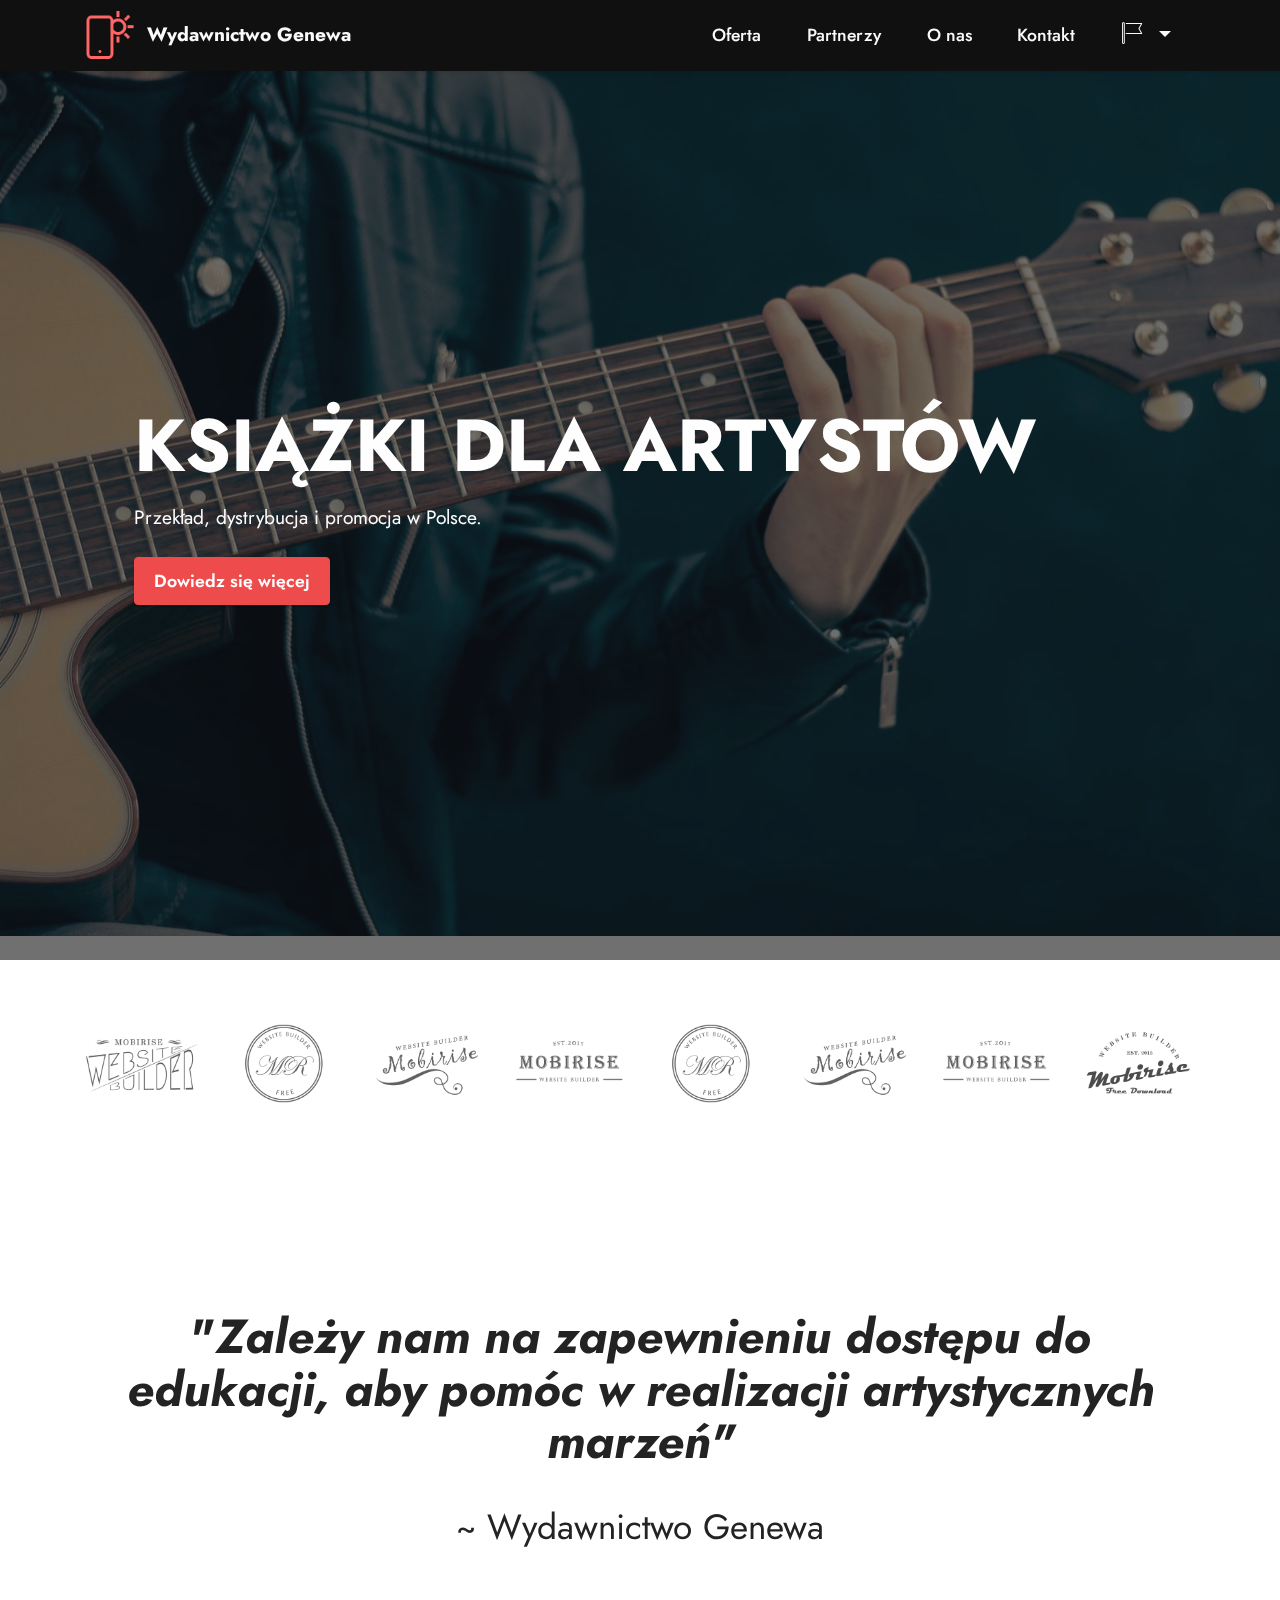
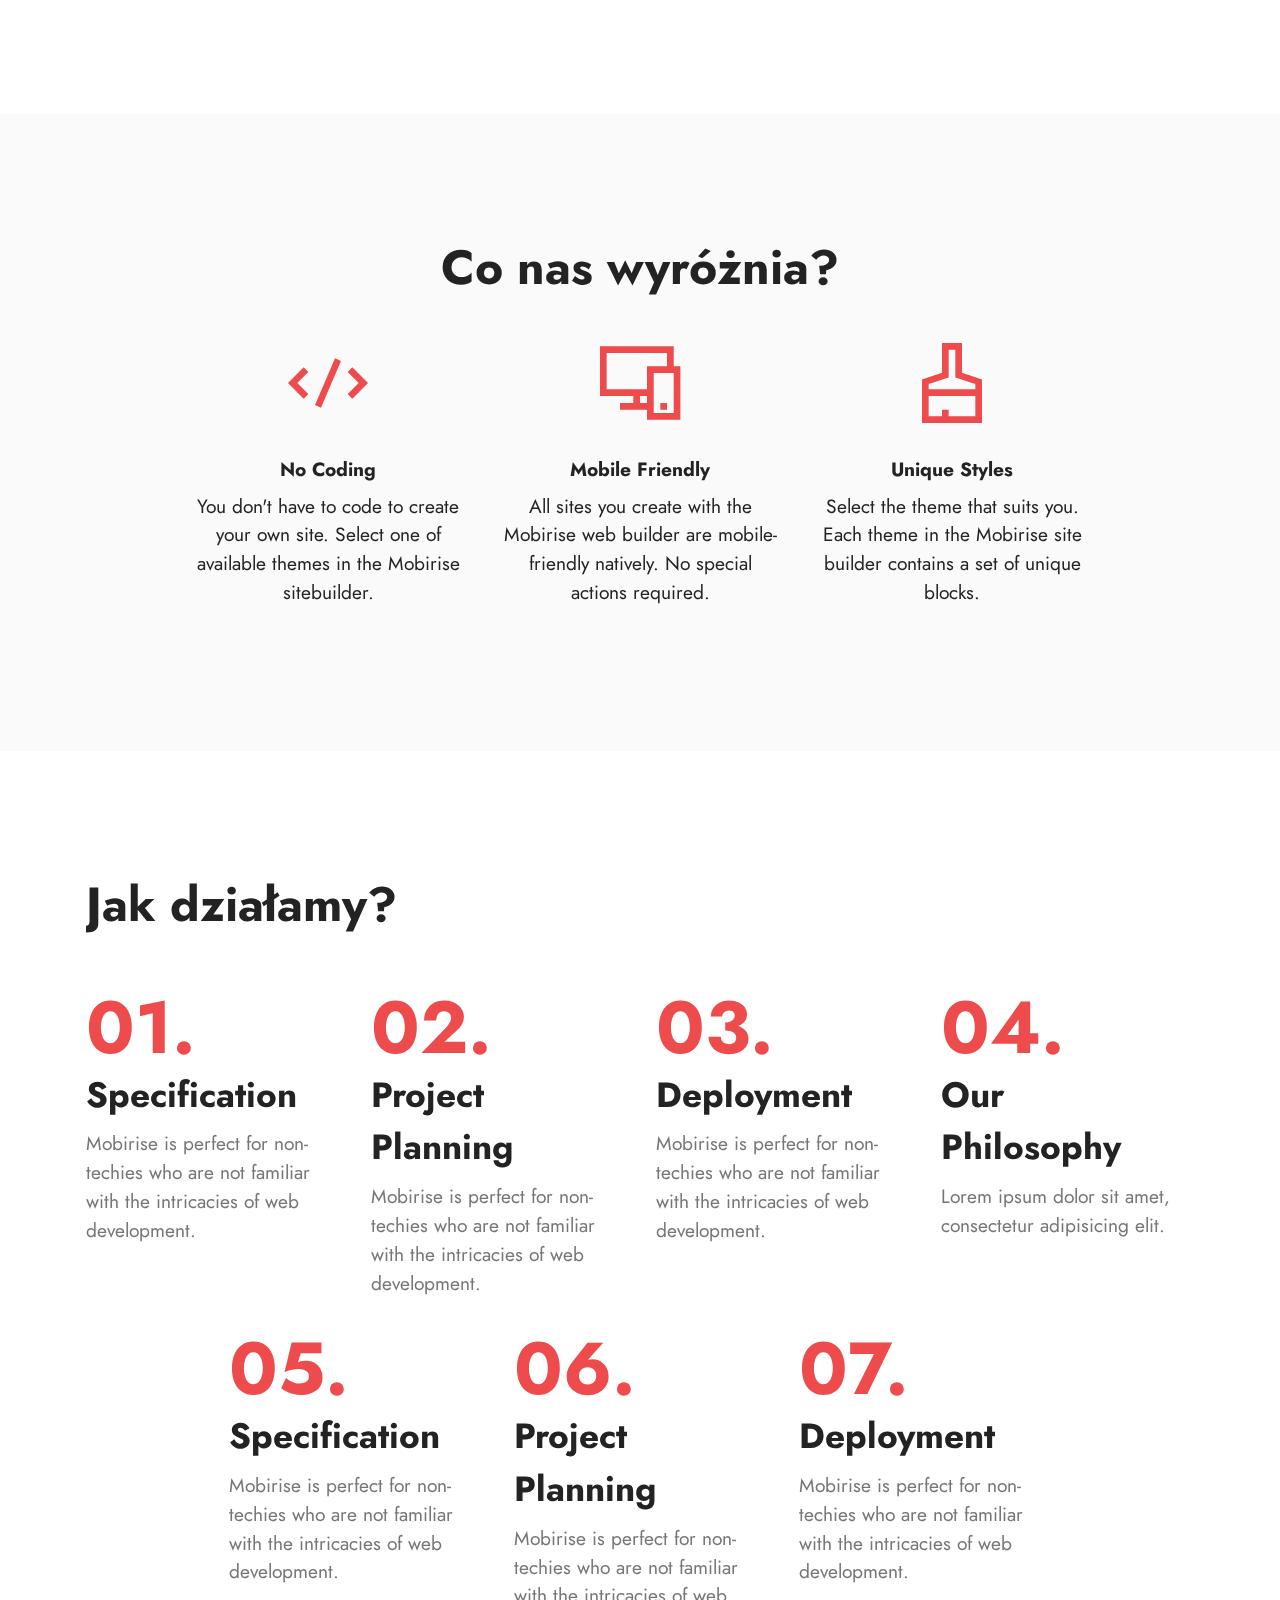
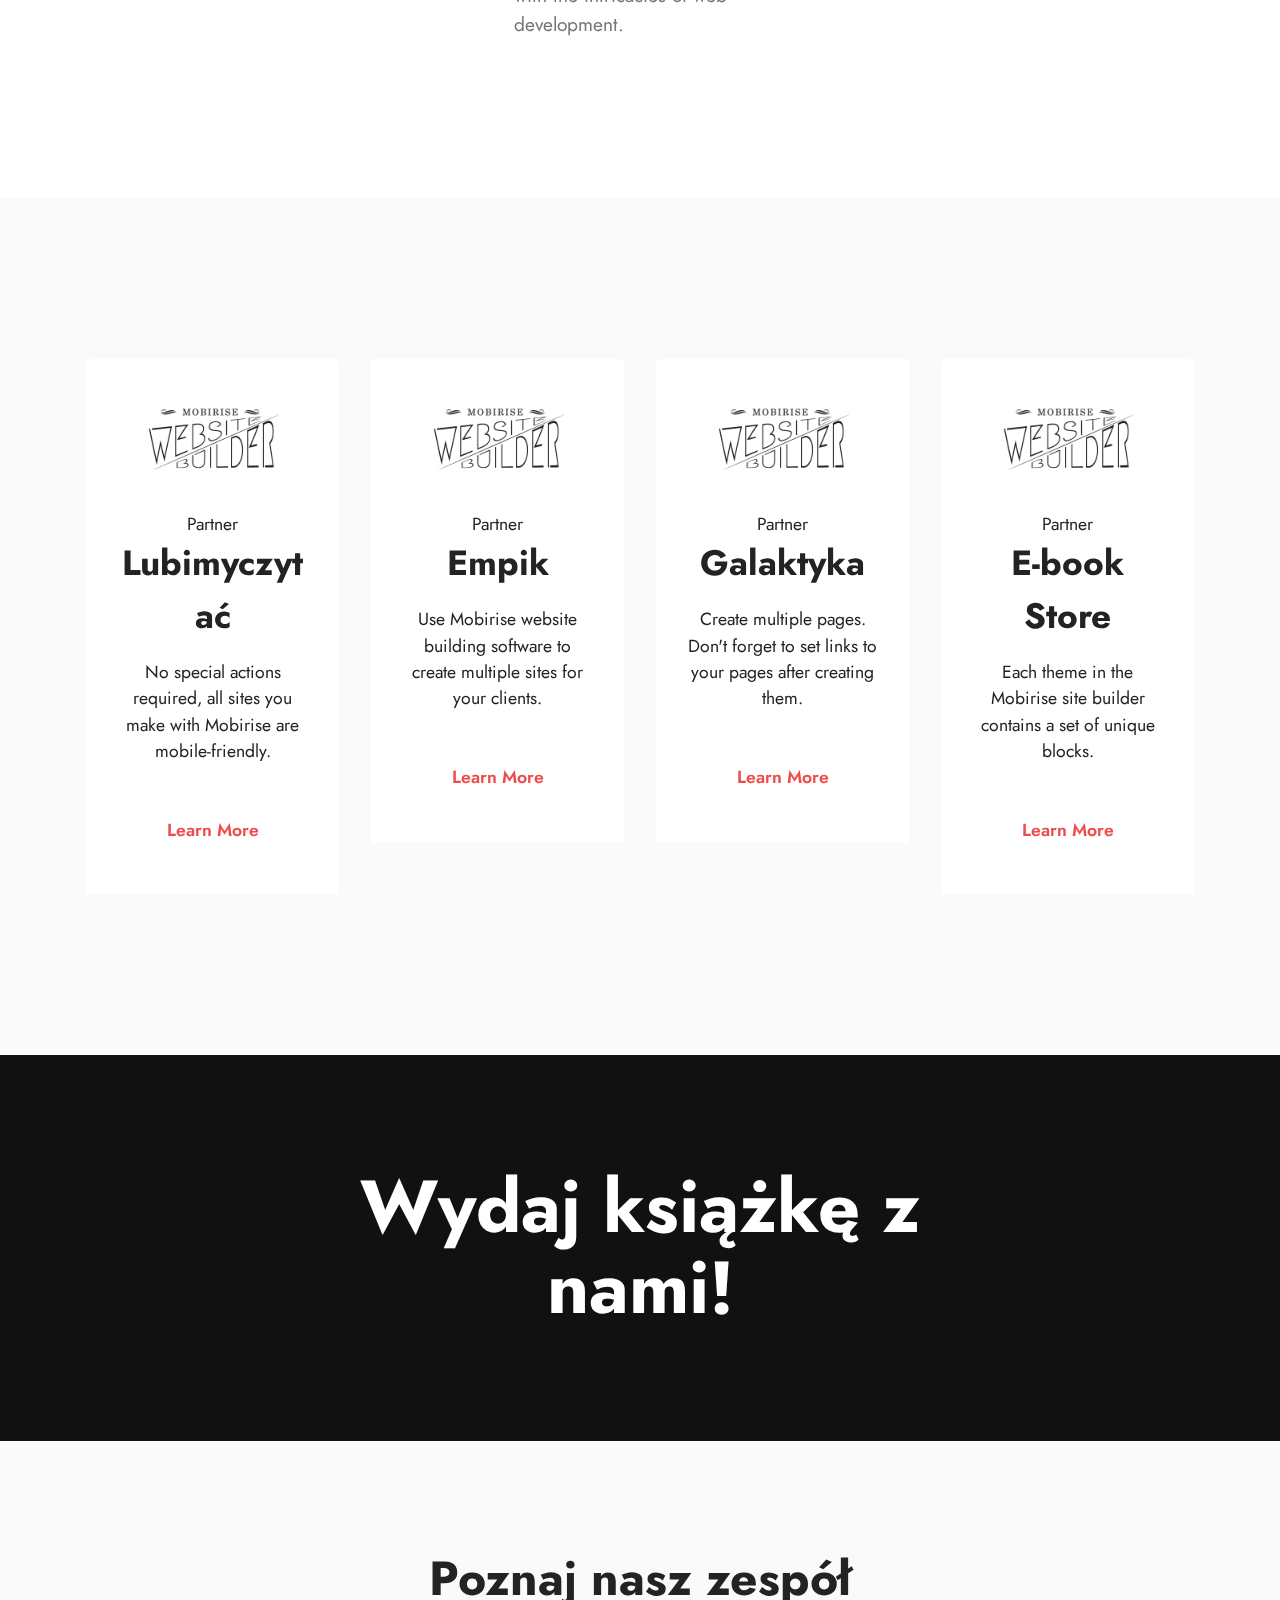
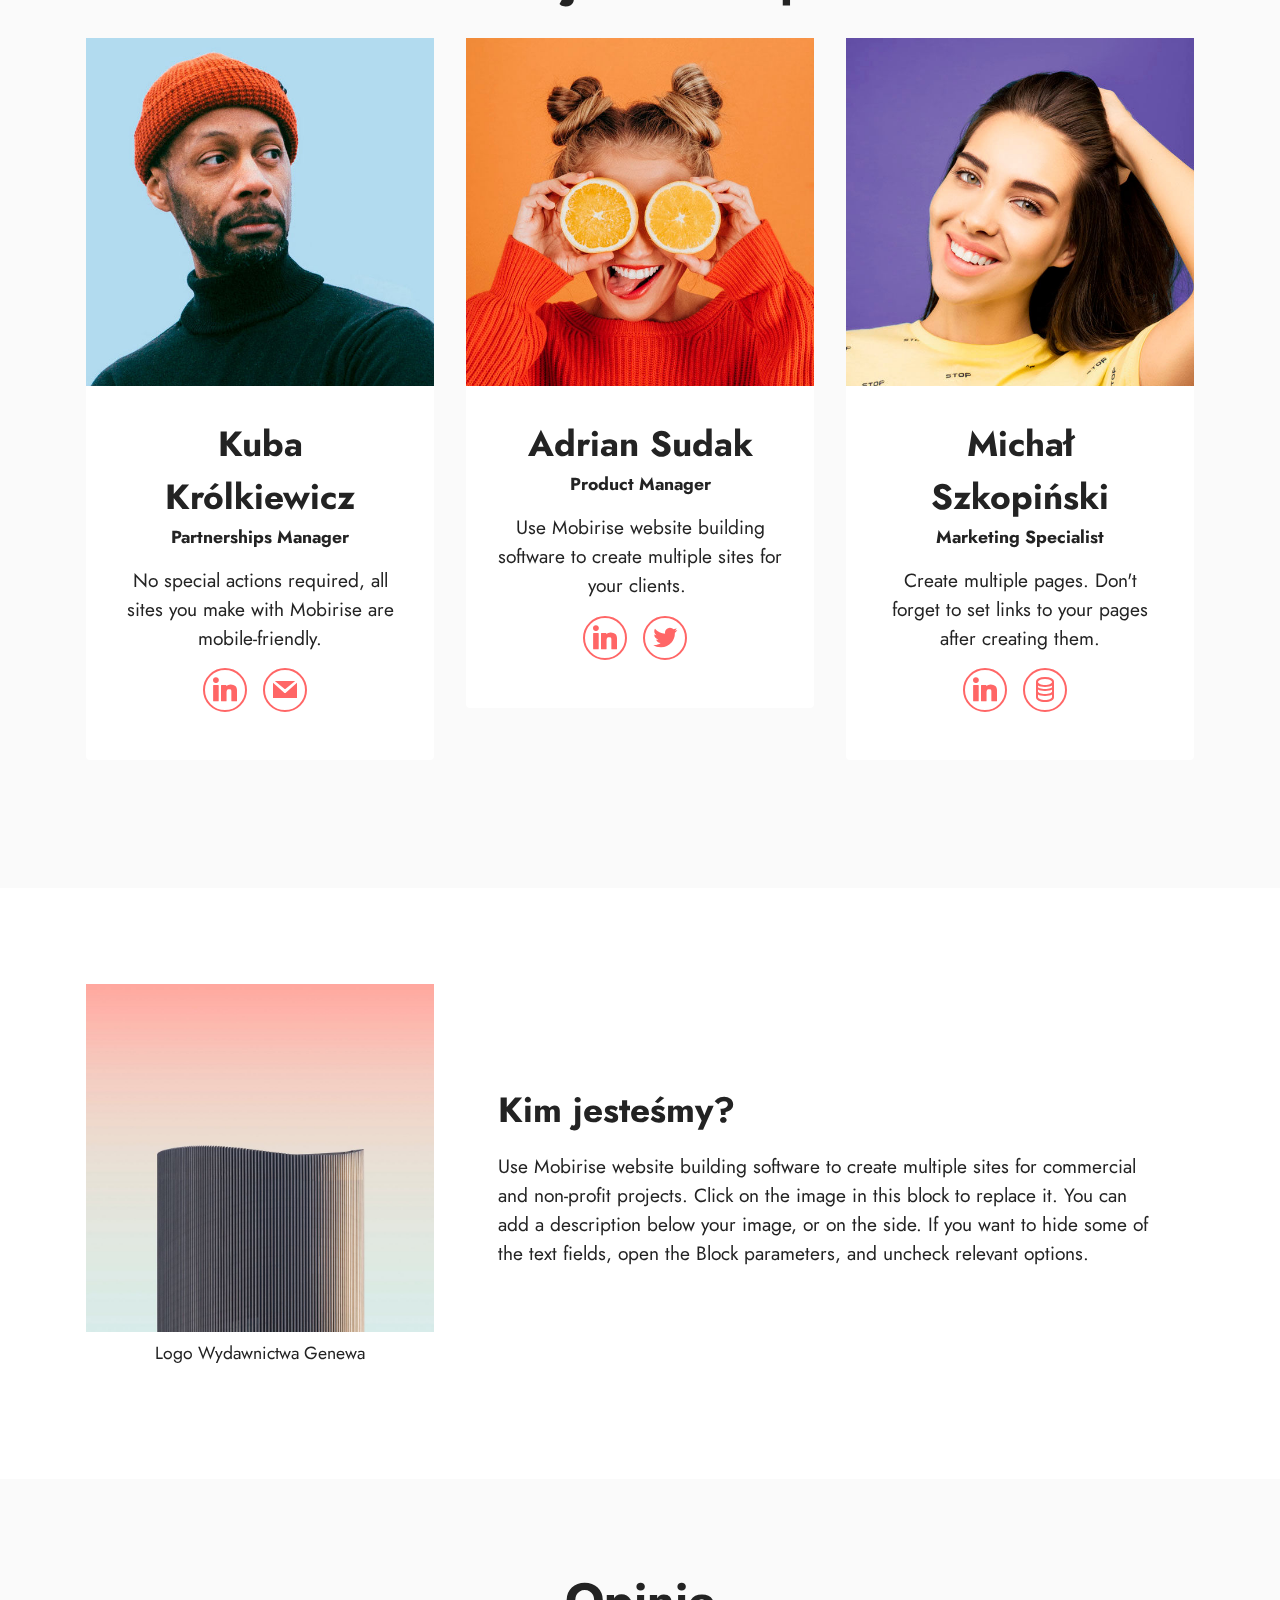
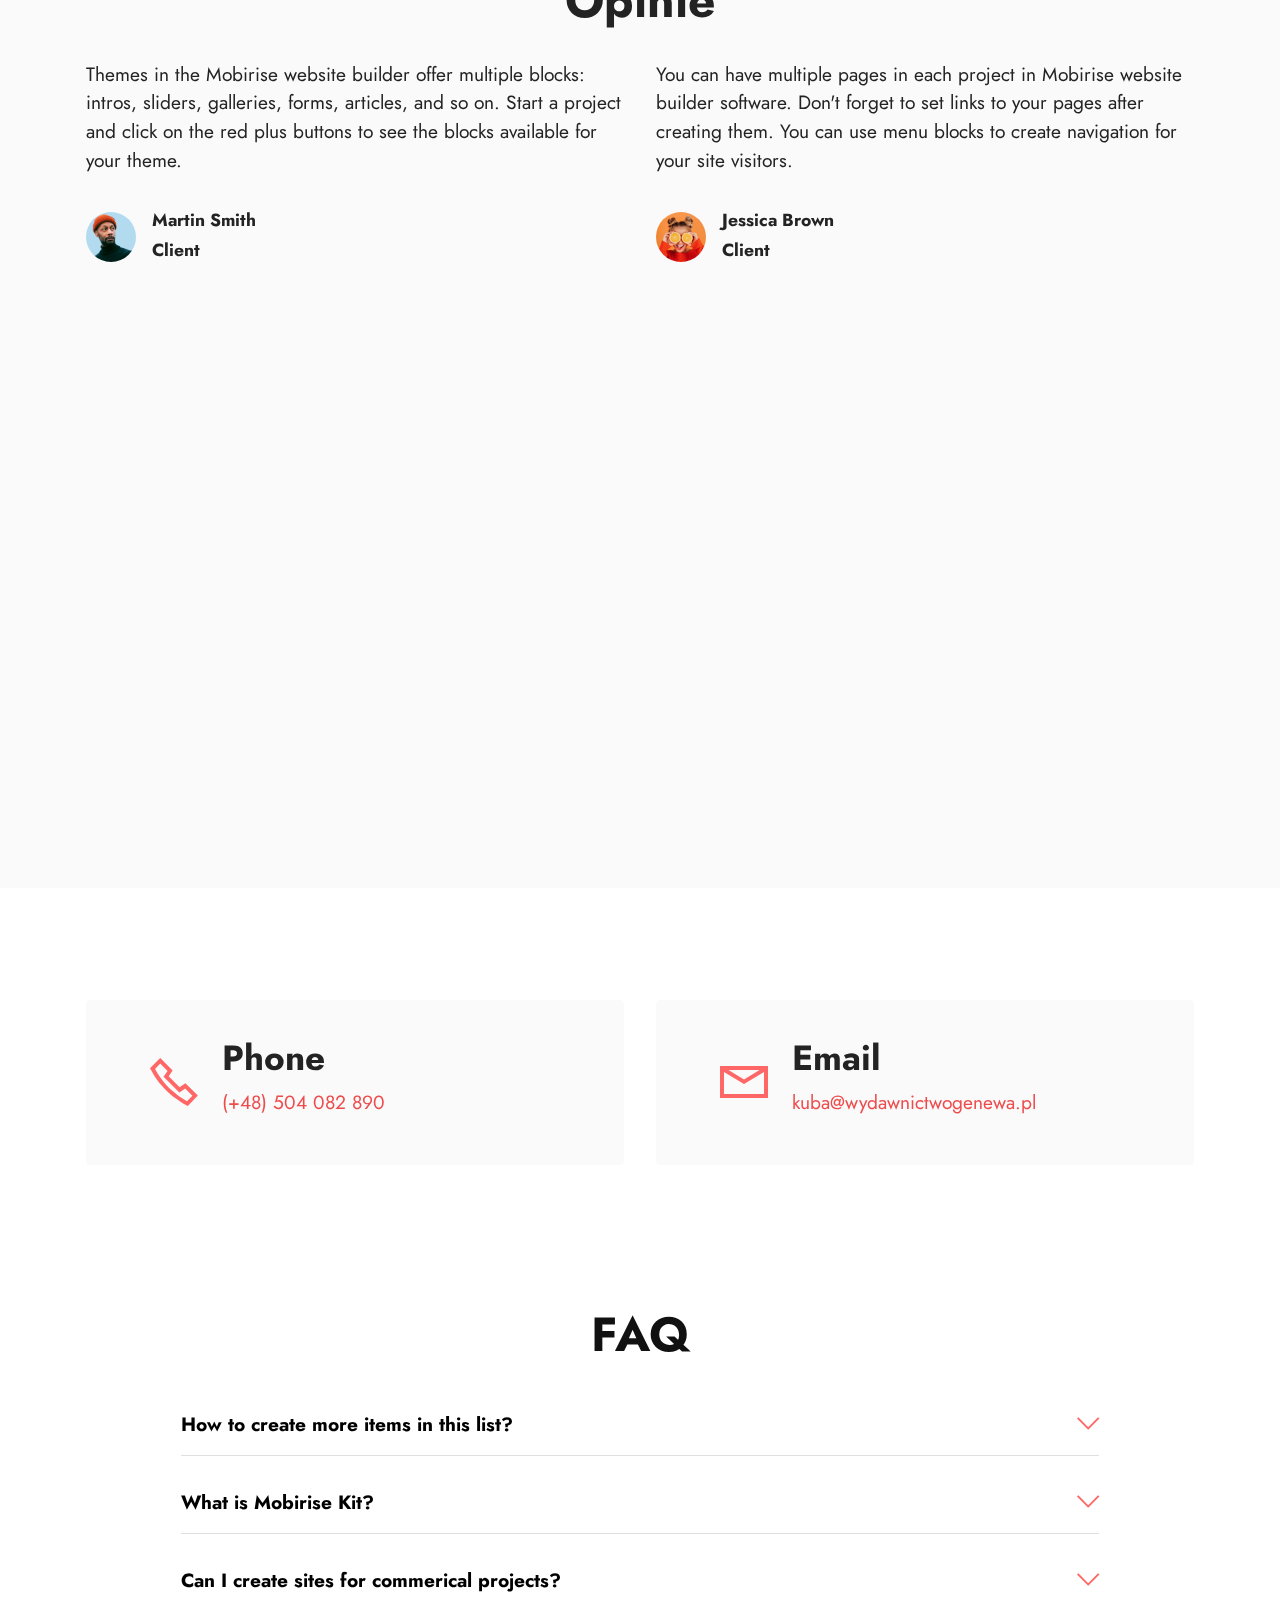
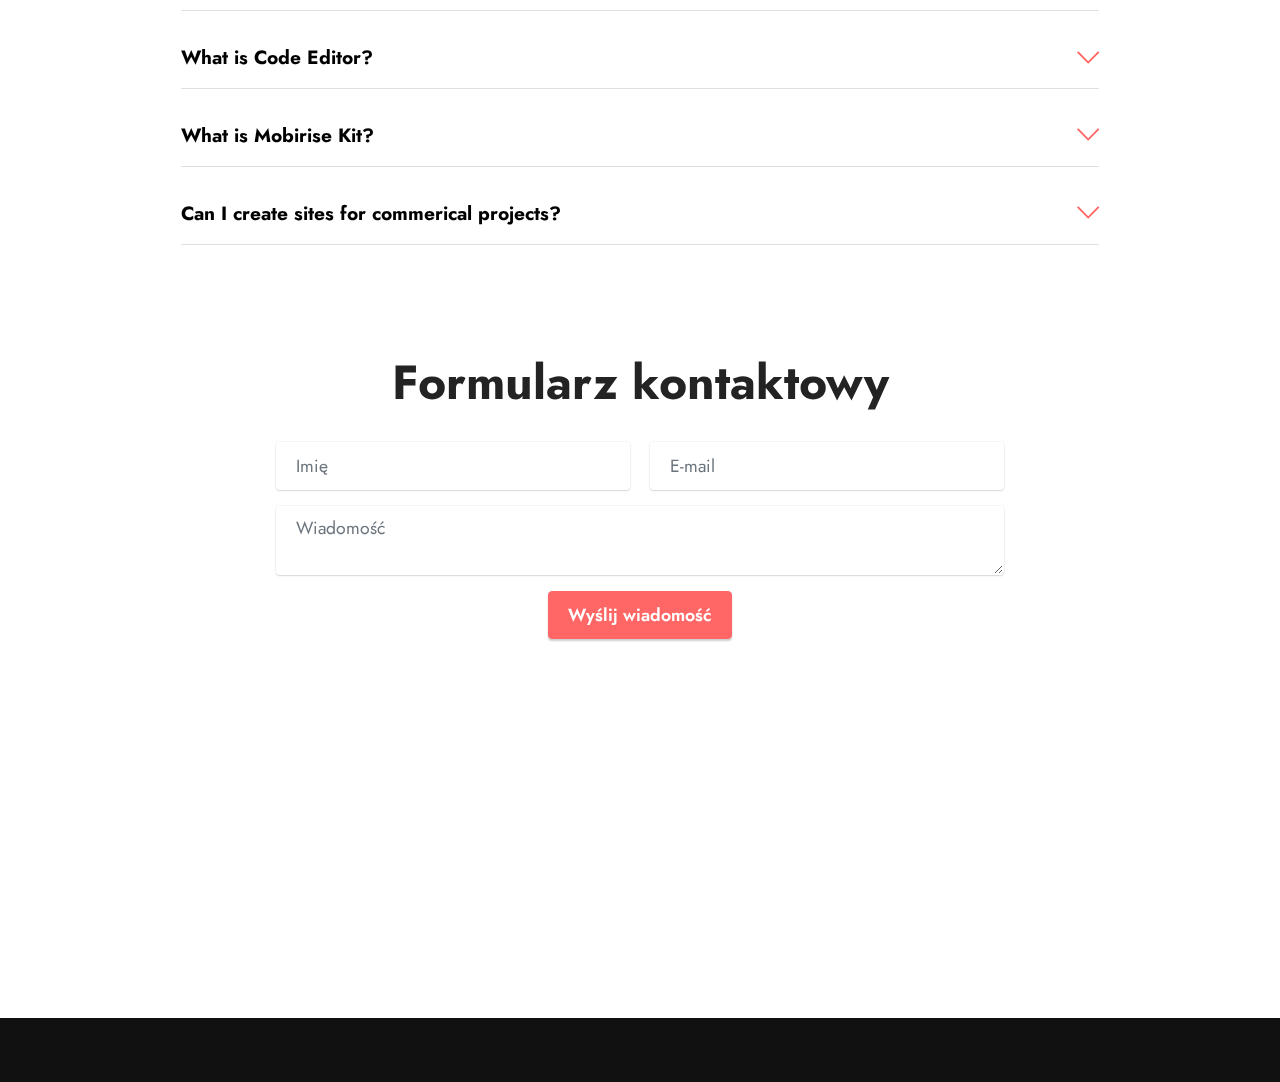
==== index.html @ 42d387e9 "Version 0.1" ====
<!DOCTYPE html>
<html  >
<head>
  <!-- Site made with Mobirise Website Builder v5.6.11, https://mobirise.com -->
  <meta charset="UTF-8">
  <meta http-equiv="X-UA-Compatible" content="IE=edge">
  <meta name="generator" content="Mobirise v5.6.11, mobirise.com">
  <meta name="twitter:card" content="summary_large_image"/>
  <meta name="twitter:image:src" content="">
  <meta property="og:image" content="">
  <meta name="twitter:title" content="Wydawnictwo Genewa - edukacja dla artystów">
  <meta name="viewport" content="width=device-width, initial-scale=1, minimum-scale=1">
  <link rel="shortcut icon" href="assets/images/logo.png" type="image/x-icon">
  <meta name="description" content="">
  
  
  <title>Wydawnictwo Genewa - edukacja dla artystów</title>
  <link rel="stylesheet" href="assets/web/assets/mobirise-icons2/mobirise2.css">
  <link rel="stylesheet" href="assets/web/assets/mobirise-icons/mobirise-icons.css">
  <link rel="stylesheet" href="assets/bootstrap/css/bootstrap.min.css">
  <link rel="stylesheet" href="assets/bootstrap/css/bootstrap-grid.min.css">
  <link rel="stylesheet" href="assets/bootstrap/css/bootstrap-reboot.min.css">
  <link rel="stylesheet" href="assets/parallax/jarallax.css">
  <link rel="stylesheet" href="assets/dropdown/css/style.css">
  <link rel="stylesheet" href="assets/socicon/css/styles.css">
  <link rel="stylesheet" href="assets/theme/css/style.css">
  <link rel="preload" href="https://fonts.googleapis.com/css?family=Jost:100,200,300,400,500,600,700,800,900,100i,200i,300i,400i,500i,600i,700i,800i,900i&display=swap" as="style" onload="this.onload=null;this.rel='stylesheet'">
  <noscript><link rel="stylesheet" href="https://fonts.googleapis.com/css?family=Jost:100,200,300,400,500,600,700,800,900,100i,200i,300i,400i,500i,600i,700i,800i,900i&display=swap"></noscript>
  <link rel="preload" as="style" href="assets/mobirise/css/mbr-additional.css"><link rel="stylesheet" href="assets/mobirise/css/mbr-additional.css" type="text/css">
  
  
  
  
</head>
<body>
  
  <section data-bs-version="5.1" class="menu menu2 cid-tdhMf5Ue0I" once="menu" id="menu2-11">
    
    <nav class="navbar navbar-dropdown navbar-fixed-top navbar-expand-lg">
        <div class="container">
            <div class="navbar-brand">
                <span class="navbar-logo">
                    <a href="https://mobiri.se">
                        <img src="assets/images/logo.png" alt="Mobirise Website Builder" style="height: 3rem;">
                    </a>
                </span>
                <span class="navbar-caption-wrap"><a class="navbar-caption text-white display-7" href="https://mobiri.se">Wydawnictwo Genewa</a></span>
            </div>
            <button class="navbar-toggler" type="button" data-toggle="collapse" data-bs-toggle="collapse" data-target="#navbarSupportedContent" data-bs-target="#navbarSupportedContent" aria-controls="navbarNavAltMarkup" aria-expanded="false" aria-label="Toggle navigation">
                <div class="hamburger">
                    <span></span>
                    <span></span>
                    <span></span>
                    <span></span>
                </div>
            </button>
            <div class="collapse navbar-collapse" id="navbarSupportedContent">
                <ul class="navbar-nav nav-dropdown nav-right" data-app-modern-menu="true"><li class="nav-item"><a class="nav-link link text-white text-primary display-4" href="index.html#features1-1f">Oferta</a></li>
                    <li class="nav-item"><a class="nav-link link text-white text-primary display-4" href="index.html#clients2-1l">Partnerzy</a></li><li class="nav-item"><a class="nav-link link text-white text-primary display-4" href="index.html#team1-r">O nas</a></li><li class="nav-item"><a class="nav-link link text-white text-primary display-4" href="index.html#contacts2-1e">Kontakt</a></li>
                    <li class="nav-item dropdown"><a class="nav-link link text-white dropdown-toggle display-4" href="https://mobiri.se" data-toggle="dropdown-submenu" data-bs-toggle="dropdown" data-bs-auto-close="outside" aria-expanded="false"><span class="mbri-flag mbr-iconfont mbr-iconfont-btn"></span></a><div class="dropdown-menu" aria-labelledby="dropdown-443"><a class="text-white dropdown-item text-primary display-4" href="index.html#top">Polski</a><a class="text-white dropdown-item text-primary display-4" href="eng.html#top">Angielski</a></div>
                    </li></ul>
                
                
            </div>
        </div>
    </nav>
</section>

<section data-bs-version="5.1" class="header1 cid-tdhNt8eX0C mbr-fullscreen mbr-parallax-background" id="header1-12">

    

    
    <div class="mbr-overlay" style="opacity: 0.6; background-color: rgb(16, 16, 16);"></div>

    <div class="container">
        <div class="row justify-content-center">
            <div class="col-12 col-lg-11">
                <h1 class="mbr-section-title mbr-fonts-style mb-3 display-1"><strong>KSIĄŻKI DLA ARTYSTÓW</strong></h1>
                
                <p class="mbr-text mbr-fonts-style display-7">Przekład, dystrybucja i promocja w Polsce.</p>
                <div class="mbr-section-btn mt-3"><a class="btn btn-secondary display-4" href="index.html#features1-1f">Dowiedz się więcej</a></div>
            </div>
        </div>
    </div>
</section>

<section data-bs-version="5.1" class="clients1 cid-tdi6K9YyD2" id="clients1-1b">
    
    <div class="images-container container">
        <div class="mbr-section-head">
            
            
            
        </div>
        <div class="row justify-content-center mt-4">
            <div class="col-md-3 card">
                <img src="assets/images/1.png" alt="Mobirise Website Builder">
            </div>
            <div class="col-md-3 card">
                <img src="assets/images/2.png" alt="Mobirise Website Builder">
            </div>
            <div class="col-md-3 card">
                <img src="assets/images/3.png" alt="Mobirise Website Builder">
            </div>
            <div class="col-md-3 card">
                <img src="assets/images/4.png" alt="Mobirise Website Builder">
            </div>
            <div class="col-md-3 card">
                <img src="assets/images/2.png" alt="Mobirise Website Builder">
            </div>
            <div class="col-md-3 card">
                <img src="assets/images/3.png" alt="Mobirise Website Builder">
            </div>
            <div class="col-md-3 card">
                <img src="assets/images/4.png" alt="Mobirise Website Builder">
            </div>
            <div class="col-md-3 card">
                <img src="assets/images/5.png" alt="Mobirise Website Builder">
            </div>
        </div>
    </div>
</section>

<section data-bs-version="5.1" class="content4 cid-tdhFpvdOdQ" id="content4-l">
    

    
    
    <div class="container">
        <div class="row justify-content-center">
            <div class="title col-md-12 col-lg-12">
                <h3 class="mbr-section-title mbr-fonts-style align-center mb-4 display-2"><strong>"<em>Zależy nam na zapewnieniu dostępu do edukacji, aby pomóc w realizacji artystycznych marzeń"</em></strong></h3>
                <h4 class="mbr-section-subtitle align-center mbr-fonts-style mb-4 display-5">~ Wydawnictwo Genewa</h4>
                
            </div>
        </div>
    </div>
</section>

<section data-bs-version="5.1" class="features1 cid-tdiarqLcxW" id="features1-1f">
    

    
    
    <div class="container-fluid">
        <div class="row">
            <div class="col-12 col-lg-9">
                <h3 class="mbr-section-title mbr-fonts-style align-center mb-0 display-2">
                    <strong>Co nas wyróżnia?</strong></h3>
                
            </div>
        </div>
        <div class="row">
            <div class="card col-12 col-md-6 col-lg-3">
                <div class="card-wrapper">
                    <div class="card-box align-center">
                        <div class="iconfont-wrapper">
                            <span class="mbr-iconfont mobi-mbri-code mobi-mbri"></span>
                        </div>
                        <h5 class="card-title mbr-fonts-style display-7"><strong>No Coding</strong></h5>
                        <p class="card-text mbr-fonts-style display-7">You don't have to code to create your own site. Select one of
                            available themes in the Mobirise sitebuilder.</p>
                    </div>
                </div>
            </div>
            <div class="card col-12 col-md-6 col-lg-3">
                <div class="card-wrapper">
                    <div class="card-box align-center">
                        <div class="iconfont-wrapper">
                            <span class="mbr-iconfont mobi-mbri-responsive-2 mobi-mbri"></span>
                        </div>
                        <h5 class="card-title mbr-fonts-style display-7"><strong>Mobile Friendly</strong></h5>
                        <p class="card-text mbr-fonts-style display-7">All sites you create with the Mobirise web builder are
                            mobile-friendly natively. No special actions required.</p>
                    </div>
                </div>
            </div>
            <div class="card col-12 col-md-6 col-lg-3">
                <div class="card-wrapper">
                    <div class="card-box align-center">
                        <div class="iconfont-wrapper">
                            <span class="mbr-iconfont mobi-mbri-website-theme-2 mobi-mbri"></span>
                        </div>
                        <h5 class="card-title mbr-fonts-style display-7"><strong>Unique Styles</strong></h5>
                        <p class="card-text mbr-fonts-style display-7">Select the theme that suits you. Each theme in the Mobirise
                            site builder contains a set of unique blocks.</p>
                    </div>
                </div>
            </div>
            
        </div>
    </div>
</section>

<section data-bs-version="5.1" class="features23 cid-tdi5lF6e39" id="features23-17">

    

    
    
    <div class="container">
        <div class="card-wrapper">
            <div class="card-box align-left">
                <h4 class="mbr-section-title mbr-fonts-style display-2">
                    <strong>Jak działamy?</strong>
                </h4>
                
                
            </div>
        </div>
        <!-- col-12 col-md-6 col-lg-4 -->
        <div class="row justify-content-center content-row mt-4">
            <div class="card p-4 p-md-3 col-md-6 col-lg-3">
                <div class="card-box">
                    <div class="title">
                        <span class="num mbr-fonts-style display-1"><strong>01.</strong></span>
                    </div>
                    <h4 class="card-title mbr-fonts-style display-5">
                        <strong>Specification</strong>
                    </h4>
                    <p class="mbr-text card-text mbr-fonts-style display-7">
                        Mobirise is perfect for non-techies who are not familiar with the intricacies of web
                        development.
                    </p>
                </div>
            </div>
            <div class="card p-4 p-md-3 col-md-6 col-lg-3">
                <div class="card-box">
                    <div class="title">
                        <span class="num mbr-fonts-style display-1"><strong>02.</strong></span>
                    </div>
                    <h4 class="card-title mbr-fonts-style display-5">
                        <strong>Project Planning</strong>
                    </h4>
                    <p class="mbr-text card-text mbr-fonts-style display-7">
                        Mobirise is perfect for non-techies who are not familiar with the intricacies of web
                        development.
                    </p>
                </div>
            </div>
            <div class="card p-4 p-md-3 col-md-6 col-lg-3">
                <div class="card-box">
                    <div class="title">
                        <span class="num mbr-fonts-style display-1"><strong>03.</strong></span>
                    </div>
                    <h4 class="card-title mbr-fonts-style display-5">
                        <strong>Deployment</strong>
                    </h4>
                    <p class="mbr-text card-text mbr-fonts-style display-7">
                        Mobirise is perfect for non-techies who are not familiar with the intricacies of web
                        development.
                    </p>
                </div>
            </div>
            <div class="card p-4 p-md-3 col-md-6 col-lg-3">
                <div class="card-box">
                    <div class="title">
                        <span class="num mbr-fonts-style display-1"><strong>04.</strong></span>
                    </div>
                    <h4 class="card-title mbr-fonts-style display-5">
                        <strong>Our Philosophy</strong>
                    </h4>
                    <p class="mbr-text card-text mbr-fonts-style display-7">
                        Lorem ipsum dolor sit amet, consectetur adipisicing elit.
                    </p>
                </div>
            </div>
            <div class="card p-4 p-md-3 col-md-6 col-lg-3">
                <div class="card-box">
                    <div class="title">
                        <span class="num mbr-fonts-style display-1"><strong>05.</strong></span>
                    </div>
                    <h4 class="card-title mbr-fonts-style display-5">
                        <strong>Specification</strong>
                    </h4>
                    <p class="mbr-text card-text mbr-fonts-style display-7">
                        Mobirise is perfect for non-techies who are not familiar with the intricacies of web
                        development.
                    </p>
                </div>
            </div>
            <div class="card p-4 p-md-3 col-md-6 col-lg-3">
                <div class="card-box">
                    <div class="title">
                        <span class="num mbr-fonts-style display-1"><strong>06.</strong></span>
                    </div>
                    <h4 class="card-title mbr-fonts-style display-5">
                        <strong>Project Planning</strong>
                    </h4>
                    <p class="mbr-text card-text mbr-fonts-style display-7">
                        Mobirise is perfect for non-techies who are not familiar with the intricacies of web
                        development.
                    </p>
                </div>
            </div>
            <div class="card p-4 p-md-3 col-md-6 col-lg-3">
                <div class="card-box">
                    <div class="title">
                        <span class="num mbr-fonts-style display-1"><strong>07.</strong></span>
                    </div>
                    <h4 class="card-title mbr-fonts-style display-5">
                        <strong>Deployment</strong>
                    </h4>
                    <p class="mbr-text card-text mbr-fonts-style display-7">
                        Mobirise is perfect for non-techies who are not familiar with the intricacies of web
                        development.
                    </p>
                </div>
            </div>
            
        </div>
    </div>
</section>

<section data-bs-version="5.1" class="clients2 cid-tdiaJxbUIC" id="clients2-1l">

    

    
    
    <div class="container">
        <div class="row justify-content-center">
            <div class="card col-12 col-md-6 col-lg-3">
                <div class="card-wrapper">
                    <div class="img-wrapper">
                        <img src="assets/images/1.png" alt="Mobirise Website Builder">
                    </div>
                    <div class="card-box align-center">
                        <h6 class="card-subtitle mbr-fonts-style mb-0 display-4">
                         Partner</h6>
                        <h5 class="card-title mbr-fonts-style mb-3 display-5">
                            <strong>Lubimyczytać</strong></h5>
                        <p class="mbr-text mbr-fonts-style mb-4 display-4">
                            No special actions required, all sites you make with Mobirise are mobile-friendly.</p>
                        <div class="mbr-section-btn mt-3"><a class="btn btn-secondary-outline display-4" href="https://mobiri.se">Learn More</a></div>
                    </div>
                </div>
            </div>
            <div class="card col-12 col-md-6 col-lg-3">
                <div class="card-wrapper">
                    <div class="img-wrapper">
                        <img src="assets/images/1.png" alt="Mobirise Website Builder">
                    </div>
                    <div class="card-box align-center">
                        <h6 class="card-subtitle mbr-fonts-style mb-0 display-4">
                            Partner</h6>
                        <h5 class="card-title mbr-fonts-style mb-3 display-5">
                            <strong>Empik</strong></h5>
                        <p class="mbr-text mbr-fonts-style mb-4 display-4">
                            Use Mobirise website building software to create multiple sites for your clients.</p>
                        <div class="mbr-section-btn mt-3"><a class="btn btn-secondary-outline display-4" href="https://mobiri.se">Learn More</a></div>
                    </div>
                </div>
            </div>
            <div class="card col-12 col-md-6 col-lg-3">
                <div class="card-wrapper">
                    <div class="img-wrapper">
                        <img src="assets/images/1.png" alt="Mobirise Website Builder">
                    </div>
                    <div class="card-box align-center">
                        <h6 class="card-subtitle mbr-fonts-style mb-0 display-4">
                            Partner</h6>
                        <h5 class="card-title mbr-fonts-style mb-3 display-5">
                            <strong>Galaktyka</strong></h5>
                        <p class="mbr-text mbr-fonts-style mb-4 display-4">
                            Create multiple pages. Don't forget to set links to your pages after creating them.</p>
                        <div class="mbr-section-btn mt-3"><a class="btn btn-secondary-outline display-4" href="https://mobiri.se">Learn More</a></div>
                    </div>
                </div>
            </div>
            <div class="card col-12 col-md-6 col-lg-3">
                <div class="card-wrapper">
                    <div class="img-wrapper">
                        <img src="assets/images/1.png" alt="Mobirise Website Builder">
                    </div>
                    <div class="card-box align-center">
                        <h6 class="card-subtitle mbr-fonts-style mb-0 display-4">
                            Partner</h6>
                        <h5 class="card-title mbr-fonts-style mb-3 display-5">
                            <strong>E-book Store</strong></h5>
                        <p class="mbr-text mbr-fonts-style mb-4 display-4">
                            Each theme in the Mobirise site builder contains a set of unique blocks.</p>
                        <div class="mbr-section-btn mt-3"><a class="btn btn-secondary-outline display-4" href="https://mobiri.se">Learn More</a></div>
                    </div>
                </div>
            </div>
        </div>
    </div>
</section>

<section data-bs-version="5.1" class="info1 cid-tdiawTvQR5" id="info1-1h">
    

    
    
    <div class="align-center container">
        <div class="row justify-content-center">
            <div class="col-12 col-lg-8">
                <h3 class="mbr-section-title mb-4 mbr-fonts-style display-1"><strong>Wydaj książkę z nami!</strong></h3>
                
                
            </div>
        </div>
    </div>
</section>

<section data-bs-version="5.1" class="team1 cid-tdhGHbw5Ao" id="team1-r">
    

    
    
    <div class="container">
        <div class="row justify-content-center">
            <div class="col-12">
                <h3 class="mbr-section-title mbr-fonts-style align-center mb-4 display-2">
                    <strong>Poznaj nasz zespół</strong></h3>
                
            </div>
            <div class="col-sm-6 col-lg-4">
                <div class="card-wrap">
                    <div class="image-wrap">
                        <img src="assets/images/team1.jpg" alt="Mobirise Website Builder">
                    </div>
                    <div class="content-wrap">
                        <h5 class="mbr-section-title card-title mbr-fonts-style align-center m-0 display-5"><strong>Kuba Królkiewicz</strong></h5>
                        <h6 class="mbr-role mbr-fonts-style align-center mb-3 display-4"><strong>Partnerships Manager</strong></h6>
                        <p class="card-text mbr-fonts-style align-center display-7">
                            No special actions required, all sites you make with Mobirise are mobile-friendly.
                        </p>
                        <div class="social-row display-7">
                            <div class="soc-item">
                                <a href="https://www.facebook.com/Mobirise/" target="_blank">
                                    <span class="mbr-iconfont socicon-linkedin socicon"></span>
                                </a>
                            </div>
                            <div class="soc-item">
                                <a href="https://twitter.com/mobirise" target="_blank">
                                    <span class="mbr-iconfont socicon-mail socicon"></span>
                                </a>
                            </div>
                            
                            
                            
                        </div>
                        
                    </div>
                </div>
            </div>

            <div class="col-sm-6 col-lg-4">
                <div class="card-wrap">
                    <div class="image-wrap">
                        <img src="assets/images/team2.jpg" alt="Mobirise Website Builder">
                    </div>
                    <div class="content-wrap">
                        <h5 class="mbr-section-title card-title mbr-fonts-style align-center m-0 display-5">
                            <strong>Adrian Sudak</strong></h5>
                        <h6 class="mbr-role mbr-fonts-style align-center mb-3 display-4">
                            <strong>Product Manager</strong></h6>
                        <p class="card-text mbr-fonts-style align-center display-7">
                            Use Mobirise website building software to create multiple sites for your clients.&nbsp;</p>
                        <div class="social-row display-7">
                            <div class="soc-item">
                                <a href="https://www.facebook.com/Mobirise/" target="_blank">
                                    <span class="mbr-iconfont socicon-linkedin socicon"></span>
                                </a>
                            </div>
                            <div class="soc-item">
                                <a href="https://twitter.com/mobirise" target="_blank">
                                    <span class="mbr-iconfont socicon-twitter socicon" style=""></span>
                                </a>
                            </div>
                            
                            
                            
                        </div>
                        
                    </div>
                </div>
            </div>

            <div class="col-sm-6 col-lg-4">
                <div class="card-wrap">
                    <div class="image-wrap">
                        <img src="assets/images/team3.jpg" alt="Mobirise Website Builder">
                    </div>
                    <div class="content-wrap">
                        <h5 class="mbr-section-title card-title mbr-fonts-style align-center m-0 display-5"><strong>Michał Szkopiński</strong></h5>
                        <h6 class="mbr-role mbr-fonts-style align-center mb-3 display-4">
                            <strong>Marketing Specialist</strong></h6>
                        <p class="card-text mbr-fonts-style align-center display-7">
                            Create multiple pages. Don't forget to set links to your pages after creating them.
                        </p>
                        <div class="social-row display-7">
                            <div class="soc-item">
                                <a href="https://www.facebook.com/Mobirise/" target="_blank">
                                    <span class="mbr-iconfont socicon-linkedin socicon"></span>
                                </a>
                            </div>
                            <div class="soc-item">
                                <a href="https://twitter.com/mobirise" target="_blank">
                                    <span class="mbr-iconfont mobi-mbri-database mobi-mbri"></span>
                                </a>
                            </div>
                            
                            
                            
                        </div>
                        
                    </div>
                </div>
            </div>

            
        </div>
    </div>
</section>

<section data-bs-version="5.1" class="image1 cid-tdiN6ZejsM" id="image1-2s">
    

    
    

    <div class="container">
        <div class="row align-items-center">
            <div class="col-12 col-lg-4">
                <div class="image-wrapper">
                    <img src="assets/images/4.jpg" alt="Mobirise Website Builder">
                    <p class="mbr-description mbr-fonts-style pt-2 align-center display-4">
                    Logo Wydawnictwa Genewa</p>
                </div>
            </div>
            <div class="col-12 col-lg">
                <div class="text-wrapper">
                    <h3 class="mbr-section-title mbr-fonts-style mb-3 display-5"><strong>Kim jesteśmy?</strong></h3>
                    <p class="mbr-text mbr-fonts-style display-7">
                        Use Mobirise website building software to create multiple sites for commercial and non-profit projects. Click on the image in this block to replace it. You can add a description below your image, or on the side. If you want to hide some of the text fields, open the Block parameters, and uncheck relevant options.</p>
                </div>
            </div>
        </div>
    </div>
</section>

<section data-bs-version="5.1" class="testimonials2 cid-tdis6Xjuaj" id="testimonials2-1s">
    
    
    
    
    <div class="container">
        <h3 class="mbr-section-title mbr-fonts-style align-center mb-4 display-2">
            <strong>Opinie</strong></h3>
        <div class="row justify-content-center">
            <div class="card col-12 col-md-6">
                <p class="mbr-text mbr-fonts-style mb-4 display-7">Themes in the Mobirise website builder offer multiple blocks: intros, sliders, galleries, forms, articles, and so on. Start a project and click on the red plus buttons to see the blocks available for your theme.</p>
                <div class="d-flex mb-md-0 mb-4">
                    <div class="image-wrapper">
                        <img src="assets/images/team1.jpg" alt="Mobirise Website Builder">
                    </div>
                    <div class="text-wrapper">
                        <p class="name mbr-fonts-style mb-1 display-4">
                            <strong>Martin Smith</strong>
                        </p>
                        <p class="position mbr-fonts-style display-4">
                            <strong>Client</strong>
                        </p>
                    </div>
                </div>
            </div>
            <div class="card col-12 col-md-6">
                <p class="mbr-text mbr-fonts-style mb-4 display-7">You can have multiple pages in each project in Mobirise website builder software. Don't forget to set links to your pages after creating them. You can use menu blocks to create navigation for your site visitors.</p>
                <div class="d-flex mb-md-0 mb-4">
                    <div class="image-wrapper">
                        <img src="assets/images/team2.jpg" alt="Mobirise Website Builder">
                    </div>
                    <div class="text-wrapper">
                        <p class="name mbr-fonts-style mb-1 display-4">
                            <strong>Jessica Brown</strong>
                        </p>
                        <p class="position mbr-fonts-style display-4">
                            <strong>Client</strong>
                        </p>
                    </div>
                </div>
            </div>
        </div>
    </div>
</section>

<section data-bs-version="5.1" class="map2 cid-tdia3AvodF" id="map2-1d">
    

    
    
    <div>
        
        <div class="google-map"><iframe frameborder="0" style="border:0" src="https://www.google.com/maps/embed?pb=!1m18!1m12!1m3!1d2469.0212608971597!2d19.459917415992674!3d51.76921849934675!2m3!1f0!2f0!3f0!3m2!1i1024!2i768!4f13.1!3m3!1m2!1s0x471bcb2a213a2259%3A0x8058f1ca2fe3fe19!2sGen.%20Romualda%20Traugutta%2018%2C%2090-113%20%C5%81%C3%B3d%C5%BA!5e0!3m2!1spl!2spl!4v1659382024713!5m2!1spl!2spl" allowfullscreen=""></iframe></div>
    </div>
</section>

<section data-bs-version="5.1" class="contacts2 cid-tdia49wPQU" id="contacts2-1e">
    <!---->
    

    
    
    <div class="container">
        
        <div class="row justify-content-center mt-4">
            <div class="card col-12 col-md-6">
                <div class="card-wrapper">
                    <div class="image-wrapper">
                        <span class="mbr-iconfont mobi-mbri-phone mobi-mbri" style="color: rgb(255, 102, 102); fill: rgb(255, 102, 102);"></span>
                    </div>
                    <div class="text-wrapper">
                        <h6 class="card-title mbr-fonts-style mb-1 display-5">
                            <strong>Phone</strong>
                        </h6>
                        <p class="mbr-text mbr-fonts-style display-7"><a href="tel:+12345678910" class="text-secondary">(+48) 504 082 890</a>&nbsp;</p>
                    </div>
                </div>
            </div>
            <div class="card col-12 col-md-6">
                <div class="card-wrapper">
                    <div class="image-wrapper">
                        <span class="mbr-iconfont mobi-mbri-letter mobi-mbri" style="color: rgb(255, 102, 102); fill: rgb(255, 102, 102);"></span>
                    </div>
                    <div class="text-wrapper">
                        <h6 class="card-title mbr-fonts-style mb-1 display-5">
                            <strong>Email</strong>
                        </h6>
                        <p class="mbr-text mbr-fonts-style display-7">
                            <a href="mailto:info@site.com" class="text-secondary">kuba@wydawnictwogenewa.pl</a></p>
                    </div>
                </div>
            </div>
            
            
        </div>
    </div>
</section>

<section data-bs-version="5.1" class="content17 cid-tdhIeYpZxk" id="content17-10">

    

    
    
    
    <div class="container">
        
            <div class="row justify-content-center">
                <div class="col-12 col-md-10">
                    <div class="section-head align-center mb-4">
                        <h3 class="mbr-section-title mb-0 mbr-fonts-style display-2"><strong>FAQ</strong>
                        </h3>
                        
                    </div>
                    
                    <div id="bootstrap-toggle" class="toggle-panel accordionStyles tab-content">
                        <div class="card mb-3">
                            <div class="card-header" role="tab" id="headingOne">
                                <a role="button" class="collapsed panel-title text-black" data-toggle="collapse" data-bs-toggle="collapse" data-core="" href="#collapse1_15" aria-expanded="false" aria-controls="collapse1">
                                    <h6 class="panel-title-edit mbr-fonts-style mb-0 display-7"><strong>How to create more items in this list?</strong>
                                </h6>
                                    <span class="sign mbr-iconfont mbri-arrow-down"></span>
                                </a>
                            </div>
                            <div id="collapse1_15" class="panel-collapse noScroll collapse" role="tabpanel" aria-labelledby="headingOne">
                                <div class="panel-body">
                                    <p class="mbr-fonts-style panel-text display-7">The number of items is limited in this block. Open
                                    the Block parameters to change the amount of items.</p>
                                </div>
                            </div>
                        </div>
                        <div class="card mb-3">
                            <div class="card-header" role="tab" id="headingTwo">
                                <a role="button" class="collapsed panel-title text-black" data-toggle="collapse" data-bs-toggle="collapse" data-core="" href="#collapse2_15" aria-expanded="false" aria-controls="collapse2">
                                    <h6 class="panel-title-edit mbr-fonts-style mb-0 display-7"><strong>What is Mobirise Kit?</strong>
                                </h6>
                                    <span class="sign mbr-iconfont mbri-arrow-down"></span>
                                </a>

                            </div>
                            <div id="collapse2_15" class="panel-collapse noScroll collapse" role="tabpanel" aria-labelledby="headingTwo">
                                <div class="panel-body">
                                    <p class="mbr-fonts-style panel-text display-7">Mobirise Kit is a service that provides the access to all current and new themes/extensions developed by Mobirise. New themes/extensions are released every month and will be available in your account during your plan period, without any additional charge.</p>
                                </div>
                            </div>
                        </div>
                        <div class="card mb-3">
                            <div class="card-header" role="tab" id="headingThree">
                                <a role="button" class="collapsed panel-title text-black" data-toggle="collapse" data-bs-toggle="collapse" data-core="" href="#collapse3_15" aria-expanded="false" aria-controls="collapse3">
                                    <h6 class="panel-title-edit mbr-fonts-style mb-0 display-7"><strong>Can I create sites for commerical projects?</strong>
                                </h6>
                                    <span class="sign mbr-iconfont mbri-arrow-down"></span>
                                </a>
                            </div>
                            <div id="collapse3_15" class="panel-collapse noScroll collapse" role="tabpanel" aria-labelledby="headingThree">
                                <div class="panel-body">
                                    <p class="mbr-fonts-style panel-text display-7">Yes, Mobirise is free for both non-profit and commercial sites.</p>
                                </div>
                            </div>
                        </div>
                        <div class="card mb-3">
                            <div class="card-header" role="tab" id="headingThree">
                                <a role="button" class="collapsed panel-title text-black" data-toggle="collapse" data-bs-toggle="collapse" data-core="" href="#collapse4_15" aria-expanded="false" aria-controls="collapse4">
                                    <h6 class="panel-title-edit mbr-fonts-style mb-0 display-7"><strong>What is Code Editor?</strong>
                                </h6>
                                    <span class="sign mbr-iconfont mbri-arrow-down"></span>
                                </a>
                            </div>
                            <div id="collapse4_15" class="panel-collapse noScroll collapse" role="tabpanel" aria-labelledby="headingThree">
                                <div class="panel-body">
                                    <p class="mbr-fonts-style panel-text display-7">
                                       This extension allows editing the code of block in the app. Also, it's possible to add code to the head and body parts of pages.</p>
                                </div>
                            </div>
                        </div>
                        <div class="card mb-3">
                            <div class="card-header" role="tab" id="headingThree">
                                <a role="button" class="collapsed panel-title text-black" data-toggle="collapse" data-bs-toggle="collapse" data-core="" href="#collapse5_15" aria-expanded="false" aria-controls="collapse5">
                                   <h6 class="panel-title-edit mbr-fonts-style mb-0 display-7"><strong>What is Mobirise Kit?</strong></h6>
                                        <span class="mbr-iconfont mobi-mbri-arrow-down mobi-mbri"></span>
                                </a>
                            </div>
                            <div id="collapse5_15" class="panel-collapse noScroll collapse" role="tabpanel" aria-labelledby="headingThree">
                                <div class="panel-body">
                                    <p class="mbr-fonts-style panel-text display-7">
                                       Mobirise Kit is a service that provides the access to all current and new themes/extensions developed by Mobirise. New themes/extensions are released every month and will be available in your account during your plan period, without any additional charge.</p>
                                </div>
                            </div>
                        </div>
                        <div class="card mb-3">
                            <div class="card-header" role="tab" id="headingThree">
                                <a role="button" class="collapsed panel-title text-black" data-toggle="collapse" data-bs-toggle="collapse" data-core="" href="#collapse6_15" aria-expanded="false" aria-controls="collapse6">
                                    <h6 class="panel-title-edit mbr-fonts-style mb-0 display-7"><strong>Can I create sites for commerical projects?</strong></h6>
                                    <span class="mbr-iconfont mobi-mbri-arrow-down mobi-mbri"></span>
                                </a>
                            </div>
                            <div id="collapse6_15" class="panel-collapse noScroll collapse" role="tabpanel" aria-labelledby="headingThree">
                                <div class="panel-body">
                                    <p class="mbr-fonts-style panel-text display-7">
                                       Yes, Mobirise is free for both non-profit and commercial sites.</p>
                                </div>
                            </div>
                        </div>
                    </div>
                </div>
            </div>
        </div>
</section>

<section data-bs-version="5.1" class="form5 cid-tdiCdCMtio" id="form5-1y">
    
    
    <div class="container">
        <div class="mbr-section-head">
            <h3 class="mbr-section-title mbr-fonts-style align-center mb-0 display-2">
                <strong>Formularz kontaktowy</strong></h3>
            
        </div>
        <div class="row justify-content-center mt-4">
            <div class="col-lg-8 mx-auto mbr-form" data-form-type="formoid">
                <form action="https://mobirise.eu/" method="POST" class="mbr-form form-with-styler" data-form-title="Form Name"><input type="hidden" name="email" data-form-email="true" value="difo2jYHfbNwQyqMqUPqCgB3Xnbvk2F3olkMPuAPEjqIUsK33hP4Z7tzi1pB2LRepKvZMtwaRtxEz1hAzqC2hTG1r4xDXoLKnlSrHTDhYXmU13+oO3ZpVw4GbYXgxcHj">
                    <div class="row">
                        <div hidden="hidden" data-form-alert="" class="alert alert-success col-12">Wiadomość dotarła! Wkrótce się odezwiemy:)</div>
                        <div hidden="hidden" data-form-alert-danger="" class="alert alert-danger col-12">
                            Oops...! some problem!
                        </div>
                    </div>
                    <div class="dragArea row">
                        <div class="col-md col-sm-12 form-group mb-3" data-for="name">
                            <input type="text" name="name" placeholder="Imię" data-form-field="name" class="form-control" value="" id="name-form5-1y">
                        </div>
                        <div class="col-md col-sm-12 form-group mb-3" data-for="email">
                            <input type="email" name="email" placeholder="E-mail" data-form-field="email" class="form-control" value="" id="email-form5-1y">
                        </div>
                        
                        <div class="col-12 form-group mb-3" data-for="textarea">
                            <textarea name="textarea" placeholder="Wiadomość" data-form-field="textarea" class="form-control" id="textarea-form5-1y"></textarea>
                        </div>
                        <div class="col-lg-12 col-md-12 col-sm-12 align-center mbr-section-btn"><button type="submit" class="btn btn-primary display-4">Wyślij wiadomość</button></div>
                    </div>
                </form>
            </div>
        </div>
    </div>
</section>

<section data-bs-version="5.1" class="footer3 cid-tdig4SkCuT mbr-reveal" once="footers" id="footer3-1o">

    

    

    <div class="container">
        <div class="media-container-row align-center mbr-white">
            <div class="row row-links">
                <ul class="foot-menu">
                    
                    
                    
                    
                    
                <li class="foot-menu-item mbr-fonts-style display-7"><a class="text-white" href="#" target="_blank">Regulamin</a></li><li class="foot-menu-item mbr-fonts-style display-7"><a class="text-white" href="#" target="_blank">Polityka prywatności</a></li><li class="foot-menu-item mbr-fonts-style display-7"><a class="text-white" href="#" target="_blank">Polityka prywatności</a></li><li class="foot-menu-item mbr-fonts-style display-7"><a class="text-white" href="#" target="_blank">Polityka prywatności</a></li><li class="foot-menu-item mbr-fonts-style display-7"><a class="text-white" href="#" target="_blank">Polityka prywatności</a></li><li class="foot-menu-item mbr-fonts-style display-7"><a class="text-white" href="#" target="_blank">Polityka prywatności</a></li><li class="foot-menu-item mbr-fonts-style display-7"><a class="text-white" href="#" target="_blank">Polityka prywatności</a></li></ul>
            </div>
            <div class="row social-row">
                <div class="social-list align-right pb-2">
                    
                    
                    
                    
                    
                    
                <div class="soc-item">
                        <a href="https://twitter.com/mobirise" target="_blank">
                            <span class="mbr-iconfont mbr-iconfont-social socicon-instagram socicon"></span>
                        </a>
                    </div><div class="soc-item">
                        <a href="https://www.facebook.com/pages/Mobirise/1616226671953247" target="_blank">
                            <span class="socicon-facebook socicon mbr-iconfont mbr-iconfont-social"></span>
                        </a>
                    </div><div class="soc-item">
                        <a href="https://www.facebook.com/pages/Mobirise/1616226671953247" target="_blank">
                            <span class="mbr-iconfont mbr-iconfont-social socicon-mail socicon"></span>
                        </a>
                    </div></div>
            </div>
            <div class="row row-copirayt">
                <p class="mbr-text mb-0 mbr-fonts-style mbr-white align-center display-7">
                    © 2022 Wydawnictwo Genewa. Wszelkie prawa zastrzeżone.
                </p>
            </div>
        </div>
    </div>
</section><section class="display-7" style="padding: 0;align-items: center;justify-content: center;flex-wrap: wrap;    align-content: center;display: flex;position: relative;height: 4rem; background-color: #111111;"><a href="https://mobiri.se/2838314" style="flex: 1 1;height: 4rem;position: absolute;width: 100%;z-index: 1;"><img alt="" style="height: 4rem;" src="[data-uri]"></a><a style="z-index:1" href="https://mobirise.com/"></a></section><script src="assets/bootstrap/js/bootstrap.bundle.min.js"></script>  <script src="assets/parallax/jarallax.js"></script>  <script src="assets/smoothscroll/smooth-scroll.js"></script>  <script src="assets/ytplayer/index.js"></script>  <script src="assets/dropdown/js/navbar-dropdown.js"></script>  <script src="assets/mbr-switch-arrow/mbr-switch-arrow.js"></script>  <script src="assets/theme/js/script.js"></script>  <script src="assets/formoid/formoid.min.js"></script>  
  
  
 <div id="scrollToTop" class="scrollToTop mbr-arrow-up"><a style="text-align: center;"><i class="mbr-arrow-up-icon mbr-arrow-up-icon-cm cm-icon cm-icon-smallarrow-up"></i></a></div>
  </body>
</html>
---- assets/web/assets/mobirise-icons2/mobirise2.css ----
@font-face {
  font-family: 'Moririse2';
  font-display: swap;
  src:  url('mobirise2.eot?f2bix4');
  src:  url('mobirise2.eot?f2bix4#iefix') format('embedded-opentype'),
    url('mobirise2.ttf?f2bix4') format('truetype'),
    url('mobirise2.woff?f2bix4') format('woff'),
    url('mobirise2.svg?f2bix4#mobirise2') format('svg');
  font-weight: normal;
  font-style: normal;
}

[class^="mobi-"], [class*=" mobi-"] {
  /* use !important to prevent issues with browser extensions that change fonts */
  font-family: 'Moririse2' !important;
  speak: none;
  font-style: normal;
  font-weight: normal;
  font-variant: normal;
  text-transform: none;
  line-height: 1;

  /* Better Font Rendering =========== */
  -webkit-font-smoothing: antialiased;
  -moz-osx-font-smoothing: grayscale;
}

.mobi-mbri-add-submenu:before {
  content: "\e900";
}
.mobi-mbri-alert:before {
  content: "\e901";
}
.mobi-mbri-align-center:before {
  content: "\e902";
}
.mobi-mbri-align-justify:before {
  content: "\e903";
}
.mobi-mbri-align-left:before {
  content: "\e904";
}
.mobi-mbri-align-right:before {
  content: "\e905";
}
.mobi-mbri-android:before {
  content: "\e906";
}
.mobi-mbri-apple:before {
  content: "\e907";
}
.mobi-mbri-arrow-down:before {
  content: "\e908";
}
.mobi-mbri-arrow-next:before {
  content: "\e909";
}
.mobi-mbri-arrow-prev:before {
  content: "\e90a";
}
.mobi-mbri-arrow-up:before {
  content: "\e90b";
}
.mobi-mbri-bold:before {
  content: "\e90c";
}
.mobi-mbri-bookmark:before {
  content: "\e90d";
}
.mobi-mbri-bootstrap:before {
  content: "\e90e";
}
.mobi-mbri-briefcase:before {
  content: "\e90f";
}
.mobi-mbri-browse:before {
  content: "\e910";
}
.mobi-mbri-bulleted-list:before {
  content: "\e911";
}
.mobi-mbri-calendar:before {
  content: "\e912";
}
.mobi-mbri-camera:before {
  content: "\e913";
}
.mobi-mbri-cart-add:before {
  content: "\e914";
}
.mobi-mbri-cart-full:before {
  content: "\e915";
}
.mobi-mbri-cash:before {
  content: "\e916";
}
.mobi-mbri-change-style:before {
  content: "\e917";
}
.mobi-mbri-chat:before {
  content: "\e918";
}
.mobi-mbri-clock:before {
  content: "\e919";
}
.mobi-mbri-close:before {
  content: "\e91a";
}
.mobi-mbri-cloud:before {
  content: "\e91b";
}
.mobi-mbri-code:before {
  content: "\e91c";
}
.mobi-mbri-contact-form:before {
  content: "\e91d";
}
.mobi-mbri-credit-card:before {
  content: "\e91e";
}
.mobi-mbri-cursor-click:before {
  content: "\e91f";
}
.mobi-mbri-cust-feedback:before {
  content: "\e920";
}
.mobi-mbri-database:before {
  content: "\e921";
}
.mobi-mbri-delivery:before {
  content: "\e922";
}
.mobi-mbri-desktop:before {
  content: "\e923";
}
.mobi-mbri-devices:before {
  content: "\e924";
}
.mobi-mbri-down:before {
  content: "\e925";
}
.mobi-mbri-download-2:before {
  content: "\e926";
}
.mobi-mbri-download:before {
  content: "\e927";
}
.mobi-mbri-drag-n-drop-2:before {
  content: "\e928";
}
.mobi-mbri-drag-n-drop:before {
  content: "\e929";
}
.mobi-mbri-edit-2:before {
  content: "\e92a";
}
.mobi-mbri-edit:before {
  content: "\e92b";
}
.mobi-mbri-error:before {
  content: "\e92c";
}
.mobi-mbri-extension:before {
  content: "\e92d";
}
.mobi-mbri-features:before {
  content: "\e92e";
}
.mobi-mbri-file:before {
  content: "\e92f";
}
.mobi-mbri-flag:before {
  content: "\e930";
}
.mobi-mbri-folder:before {
  content: "\e931";
}
.mobi-mbri-gift:before {
  content: "\e932";
}
.mobi-mbri-github:before {
  content: "\e933";
}
.mobi-mbri-globe-2:before {
  content: "\e934";
}
.mobi-mbri-globe:before {
  content: "\e935";
}
.mobi-mbri-growing-chart:before {
  content: "\e936";
}
.mobi-mbri-hearth:before {
  content: "\e937";
}
.mobi-mbri-help:before {
  content: "\e938";
}
.mobi-mbri-home:before {
  content: "\e939";
}
.mobi-mbri-hot-cup:before {
  content: "\e93a";
}
.mobi-mbri-idea:before {
  content: "\e93b";
}
.mobi-mbri-image-gallery:before {
  content: "\e93c";
}
.mobi-mbri-image-slider:before {
  content: "\e93d";
}
.mobi-mbri-info:before {
  content: "\e93e";
}
.mobi-mbri-italic:before {
  content: "\e93f";
}
.mobi-mbri-key:before {
  content: "\e940";
}
.mobi-mbri-laptop:before {
  content: "\e941";
}
.mobi-mbri-layers:before {
  content: "\e942";
}
.mobi-mbri-left-right:before {
  content: "\e943";
}
.mobi-mbri-left:before {
  content: "\e944";
}
.mobi-mbri-letter:before {
  content: "\e945";
}
.mobi-mbri-like:before {
  content: "\e946";
}
.mobi-mbri-link:before {
  content: "\e947";
}
.mobi-mbri-lock:before {
  content: "\e948";
}
.mobi-mbri-login:before {
  content: "\e949";
}
.mobi-mbri-logout:before {
  content: "\e94a";
}
.mobi-mbri-magic-stick:before {
  content: "\e94b";
}
.mobi-mbri-map-pin:before {
  content: "\e94c";
}
.mobi-mbri-menu:before {
  content: "\e94d";
}
.mobi-mbri-mobile-2:before {
  content: "\e94e";
}
.mobi-mbri-mobile-horizontal:before {
  content: "\e94f";
}
.mobi-mbri-mobile:before {
  content: "\e950";
}
.mobi-mbri-mobirise:before {
  content: "\e951";
}
.mobi-mbri-more-horizontal:before {
  content: "\e952";
}
.mobi-mbri-more-vertical:before {
  content: "\e953";
}
.mobi-mbri-music:before {
  content: "\e954";
}
.mobi-mbri-new-file:before {
  content: "\e955";
}
.mobi-mbri-numbered-list:before {
  content: "\e956";
}
.mobi-mbri-opened-folder:before {
  content: "\e957";
}
.mobi-mbri-pages:before {
  content: "\e958";
}
.mobi-mbri-paper-plane:before {
  content: "\e959";
}
.mobi-mbri-paperclip:before {
  content: "\e95a";
}
.mobi-mbri-phone:before {
  content: "\e95b";
}
.mobi-mbri-photo:before {
  content: "\e95c";
}
.mobi-mbri-photos:before {
  content: "\e95d";
}
.mobi-mbri-pin:before {
  content: "\e95e";
}
.mobi-mbri-play:before {
  content: "\e95f";
}
.mobi-mbri-plus:before {
  content: "\e960";
}
.mobi-mbri-preview:before {
  content: "\e961";
}
.mobi-mbri-print:before {
  content: "\e962";
}
.mobi-mbri-protect:before {
  content: "\e963";
}
.mobi-mbri-question:before {
  content: "\e964";
}
.mobi-mbri-quote-left:before {
  content: "\e965";
}
.mobi-mbri-quote-right:before {
  content: "\e966";
}
.mobi-mbri-redo:before {
  content: "\e967";
}
.mobi-mbri-refresh:before {
  content: "\e968";
}
.mobi-mbri-responsive-2:before {
  content: "\e969";
}
.mobi-mbri-responsive:before {
  content: "\e96a";
}
.mobi-mbri-right:before {
  content: "\e96b";
}
.mobi-mbri-rocket:before {
  content: "\e96c";
}
.mobi-mbri-sad-face:before {
  content: "\e96d";
}
.mobi-mbri-sale:before {
  content: "\e96e";
}
.mobi-mbri-save:before {
  content: "\e96f";
}
.mobi-mbri-search:before {
  content: "\e970";
}
.mobi-mbri-setting-2:before {
  content: "\e971";
}
.mobi-mbri-setting-3:before {
  content: "\e972";
}
.mobi-mbri-setting:before {
  content: "\e973";
}
.mobi-mbri-share:before {
  content: "\e974";
}
.mobi-mbri-shopping-bag:before {
  content: "\e975";
}
.mobi-mbri-shopping-basket:before {
  content: "\e976";
}
.mobi-mbri-shopping-cart:before {
  content: "\e977";
}
.mobi-mbri-sites:before {
  content: "\e978";
}
.mobi-mbri-smile-face:before {
  content: "\e979";
}
.mobi-mbri-speed:before {
  content: "\e97a";
}
.mobi-mbri-star:before {
  content: "\e97b";
}
.mobi-mbri-success:before {
  content: "\e97c";
}
.mobi-mbri-sun:before {
  content: "\e97d";
}
.mobi-mbri-sun2:before {
  content: "\e97e";
}
.mobi-mbri-tablet-vertical:before {
  content: "\e97f";
}
.mobi-mbri-tablet:before {
  content: "\e980";
}
.mobi-mbri-target:before {
  content: "\e981";
}
.mobi-mbri-timer:before {
  content: "\e982";
}
.mobi-mbri-to-ftp:before {
  content: "\e983";
}
.mobi-mbri-to-local-drive:before {
  content: "\e984";
}
.mobi-mbri-touch-swipe:before {
  content: "\e985";
}
.mobi-mbri-touch:before {
  content: "\e986";
}
.mobi-mbri-trash:before {
  content: "\e987";
}
.mobi-mbri-underline:before {
  content: "\e988";
}
.mobi-mbri-undo:before {
  content: "\e989";
}
.mobi-mbri-unlink:before {
  content: "\e98a";
}
.mobi-mbri-unlock:before {
  content: "\e98b";
}
.mobi-mbri-up-down:before {
  content: "\e98c";
}
.mobi-mbri-up:before {
  content: "\e98d";
}
.mobi-mbri-update:before {
  content: "\e98e";
}
.mobi-mbri-upload-2:before {
  content: "\e98f";
}
.mobi-mbri-upload:before {
  content: "\e990";
}
.mobi-mbri-user-2:before {
  content: "\e991";
}
.mobi-mbri-user:before {
  content: "\e992";
}
.mobi-mbri-users:before {
  content: "\e993";
}
.mobi-mbri-video-play:before {
  content: "\e994";
}
.mobi-mbri-video:before {
  content: "\e995";
}
.mobi-mbri-watch:before {
  content: "\e996";
}
.mobi-mbri-website-theme-2:before {
  content: "\e997";
}
.mobi-mbri-website-theme:before {
  content: "\e998";
}
.mobi-mbri-wifi:before {
  content: "\e999";
}
.mobi-mbri-windows:before {
  content: "\e99a";
}
.mobi-mbri-zoom-in:before {
  content: "\e99b";
}
.mobi-mbri-zoom-out:before {
  content: "\e99c";
}
---- assets/web/assets/mobirise-icons/mobirise-icons.css ----
@font-face {
  font-family: 'MobiriseIcons';
  src:  url('mobirise-icons.eot?spat4u');
  src:  url('mobirise-icons.eot?spat4u#iefix') format('embedded-opentype'),
    url('mobirise-icons.ttf?spat4u') format('truetype'),
    url('mobirise-icons.woff?spat4u') format('woff'),
    url('mobirise-icons.svg?spat4u#MobiriseIcons') format('svg');
  font-weight: normal;
  font-style: normal;
  font-display: swap;
}

[class^="mbri-"], [class*=" mbri-"] {
  /* use !important to prevent issues with browser extensions that change fonts */
  font-family: MobiriseIcons !important;
  speak: none;
  font-style: normal;
  font-weight: normal;
  font-variant: normal;
  text-transform: none;
  line-height: 1;

  /* Better Font Rendering =========== */
  -webkit-font-smoothing: antialiased;
  -moz-osx-font-smoothing: grayscale;
}

.mbri-add-submenu:before {
  content: "\e900";
}
.mbri-alert:before {
  content: "\e901";
}
.mbri-align-center:before {
  content: "\e902";
}
.mbri-align-justify:before {
  content: "\e903";
}
.mbri-align-left:before {
  content: "\e904";
}
.mbri-align-right:before {
  content: "\e905";
}
.mbri-android:before {
  content: "\e906";
}
.mbri-apple:before {
  content: "\e907";
}
.mbri-arrow-down:before {
  content: "\e908";
}
.mbri-arrow-next:before {
  content: "\e909";
}
.mbri-arrow-prev:before {
  content: "\e90a";
}
.mbri-arrow-up:before {
  content: "\e90b";
}
.mbri-bold:before {
  content: "\e90c";
}
.mbri-bookmark:before {
  content: "\e90d";
}
.mbri-bootstrap:before {
  content: "\e90e";
}
.mbri-briefcase:before {
  content: "\e90f";
}
.mbri-browse:before {
  content: "\e910";
}
.mbri-bulleted-list:before {
  content: "\e911";
}
.mbri-calendar:before {
  content: "\e912";
}
.mbri-camera:before {
  content: "\e913";
}
.mbri-cart-add:before {
  content: "\e914";
}
.mbri-cart-full:before {
  content: "\e915";
}
.mbri-cash:before {
  content: "\e916";
}
.mbri-change-style:before {
  content: "\e917";
}
.mbri-chat:before {
  content: "\e918";
}
.mbri-clock:before {
  content: "\e919";
}
.mbri-close:before {
  content: "\e91a";
}
.mbri-cloud:before {
  content: "\e91b";
}
.mbri-code:before {
  content: "\e91c";
}
.mbri-contact-form:before {
  content: "\e91d";
}
.mbri-credit-card:before {
  content: "\e91e";
}
.mbri-cursor-click:before {
  content: "\e91f";
}
.mbri-cust-feedback:before {
  content: "\e920";
}
.mbri-database:before {
  content: "\e921";
}
.mbri-delivery:before {
  content: "\e922";
}
.mbri-desktop:before {
  content: "\e923";
}
.mbri-devices:before {
  content: "\e924";
}
.mbri-down:before {
  content: "\e925";
}
.mbri-download:before {
  content: "\e989";
}
.mbri-drag-n-drop:before {
  content: "\e927";
}
.mbri-drag-n-drop2:before {
  content: "\e928";
}
.mbri-edit:before {
  content: "\e929";
}
.mbri-edit2:before {
  content: "\e92a";
}
.mbri-error:before {
  content: "\e92b";
}
.mbri-extension:before {
  content: "\e92c";
}
.mbri-features:before {
  content: "\e92d";
}
.mbri-file:before {
  content: "\e92e";
}
.mbri-flag:before {
  content: "\e92f";
}
.mbri-folder:before {
  content: "\e930";
}
.mbri-gift:before {
  content: "\e931";
}
.mbri-github:before {
  content: "\e932";
}
.mbri-globe:before {
  content: "\e933";
}
.mbri-globe-2:before {
  content: "\e934";
}
.mbri-growing-chart:before {
  content: "\e935";
}
.mbri-hearth:before {
  content: "\e936";
}
.mbri-help:before {
  content: "\e937";
}
.mbri-home:before {
  content: "\e938";
}
.mbri-hot-cup:before {
  content: "\e939";
}
.mbri-idea:before {
  content: "\e93a";
}
.mbri-image-gallery:before {
  content: "\e93b";
}
.mbri-image-slider:before {
  content: "\e93c";
}
.mbri-info:before {
  content: "\e93d";
}
.mbri-italic:before {
  content: "\e93e";
}
.mbri-key:before {
  content: "\e93f";
}
.mbri-laptop:before {
  content: "\e940";
}
.mbri-layers:before {
  content: "\e941";
}
.mbri-left-right:before {
  content: "\e942";
}
.mbri-left:before {
  content: "\e943";
}
.mbri-letter:before {
  content: "\e944";
}
.mbri-like:before {
  content: "\e945";
}
.mbri-link:before {
  content: "\e946";
}
.mbri-lock:before {
  content: "\e947";
}
.mbri-login:before {
  content: "\e948";
}
.mbri-logout:before {
  content: "\e949";
}
.mbri-magic-stick:before {
  content: "\e94a";
}
.mbri-map-pin:before {
  content: "\e94b";
}
.mbri-menu:before {
  content: "\e94c";
}
.mbri-mobile:before {
  content: "\e94d";
}
.mbri-mobile2:before {
  content: "\e94e";
}
.mbri-mobirise:before {
  content: "\e94f";
}
.mbri-more-horizontal:before {
  content: "\e950";
}
.mbri-more-vertical:before {
  content: "\e951";
}
.mbri-music:before {
  content: "\e952";
}
.mbri-new-file:before {
  content: "\e953";
}
.mbri-numbered-list:before {
  content: "\e954";
}
.mbri-opened-folder:before {
  content: "\e955";
}
.mbri-pages:before {
  content: "\e956";
}
.mbri-paper-plane:before {
  content: "\e957";
}
.mbri-paperclip:before {
  content: "\e958";
}
.mbri-photo:before {
  content: "\e959";
}
.mbri-photos:before {
  content: "\e95a";
}
.mbri-pin:before {
  content: "\e95b";
}
.mbri-play:before {
  content: "\e95c";
}
.mbri-plus:before {
  content: "\e95d";
}
.mbri-preview:before {
  content: "\e95e";
}
.mbri-print:before {
  content: "\e95f";
}
.mbri-protect:before {
  content: "\e960";
}
.mbri-question:before {
  content: "\e961";
}
.mbri-quote-left:before {
  content: "\e962";
}
.mbri-quote-right:before {
  content: "\e963";
}
.mbri-refresh:before {
  content: "\e964";
}
.mbri-responsive:before {
  content: "\e965";
}
.mbri-right:before {
  content: "\e966";
}
.mbri-rocket:before {
  content: "\e967";
}
.mbri-sad-face:before {
  content: "\e968";
}
.mbri-sale:before {
  content: "\e969";
}
.mbri-save:before {
  content: "\e96a";
}
.mbri-search:before {
  content: "\e96b";
}
.mbri-setting:before {
  content: "\e96c";
}
.mbri-setting2:before {
  content: "\e96d";
}
.mbri-setting3:before {
  content: "\e96e";
}
.mbri-share:before {
  content: "\e96f";
}
.mbri-shopping-bag:before {
  content: "\e970";
}
.mbri-shopping-basket:before {
  content: "\e971";
}
.mbri-shopping-cart:before {
  content: "\e972";
}
.mbri-sites:before {
  content: "\e973";
}
.mbri-smile-face:before {
  content: "\e974";
}
.mbri-speed:before {
  content: "\e975";
}
.mbri-star:before {
  content: "\e976";
}
.mbri-success:before {
  content: "\e977";
}
.mbri-sun:before {
  content: "\e978";
}
.mbri-sun2:before {
  content: "\e979";
}
.mbri-tablet:before {
  content: "\e97a";
}
.mbri-tablet-vertical:before {
  content: "\e97b";
}
.mbri-target:before {
  content: "\e97c";
}
.mbri-timer:before {
  content: "\e97d";
}
.mbri-to-ftp:before {
  content: "\e97e";
}
.mbri-to-local-drive:before {
  content: "\e97f";
}
.mbri-touch-swipe:before {
  content: "\e980";
}
.mbri-touch:before {
  content: "\e981";
}
.mbri-trash:before {
  content: "\e982";
}
.mbri-underline:before {
  content: "\e983";
}
.mbri-unlink:before {
  content: "\e984";
}
.mbri-unlock:before {
  content: "\e985";
}
.mbri-up-down:before {
  content: "\e986";
}
.mbri-up:before {
  content: "\e987";
}
.mbri-update:before {
  content: "\e988";
}
.mbri-upload:before {
 content: "\e926"; 
}
.mbri-user:before {
  content: "\e98a";
}
.mbri-user2:before {
  content: "\e98b";
}
.mbri-users:before {
  content: "\e98c";
}
.mbri-video:before {
  content: "\e98d";
}
.mbri-video-play:before {
  content: "\e98e";
}
.mbri-watch:before {
  content: "\e98f";
}
.mbri-website-theme:before {
  content: "\e990";
}
.mbri-wifi:before {
  content: "\e991";
}
.mbri-windows:before {
  content: "\e992";
}
.mbri-zoom-out:before {
  content: "\e993";
}
.mbri-redo:before {
  content: "\e994";
}
.mbri-undo:before {
  content: "\e995";
}
---- assets/parallax/jarallax.css ----
.jarallax {
    position: relative;
    z-index: 0;
}
.jarallax > .jarallax-img {
    position: absolute;
    object-fit: cover;
    /* support for plugin https://github.com/bfred-it/object-fit-images */
    font-family: 'object-fit: cover;';
    top: 0;
    left: 0;
    width: 100%;
    height: 100%;
    z-index: -1;
}
---- assets/dropdown/css/style.css ----
.navbar-dropdown {
  left: 0;
  padding: 0;
  position: absolute;
  right: 0;
  top: 0;
  transition: all 0.45s ease;
  z-index: 1030;
  background: #282828; }
  .navbar-dropdown .navbar-logo {
    margin-right: 0.8rem;
    transition: margin 0.3s ease-in-out;
    vertical-align: middle; }
    .navbar-dropdown .navbar-logo img {
      height: 3.125rem;
      transition: all 0.3s ease-in-out; }
    .navbar-dropdown .navbar-logo.mbr-iconfont {
      font-size: 3.125rem;
      line-height: 3.125rem; }
  .navbar-dropdown .navbar-caption {
    font-weight: 700;
    white-space: normal;
    vertical-align: -4px;
    line-height: 3.125rem !important; }
    .navbar-dropdown .navbar-caption, .navbar-dropdown .navbar-caption:hover {
      color: inherit;
      text-decoration: none; }
  .navbar-dropdown .mbr-iconfont + .navbar-caption {
    vertical-align: -1px; }
  .navbar-dropdown.navbar-fixed-top {
    position: fixed; }
  .navbar-dropdown .navbar-brand span {
    vertical-align: -4px; }
  .navbar-dropdown.bg-color.transparent {
    background: none; }
  .navbar-dropdown.navbar-short .navbar-brand {
    padding: 0.625rem 0; }
    .navbar-dropdown.navbar-short .navbar-brand span {
      vertical-align: -1px; }
  .navbar-dropdown.navbar-short .navbar-caption {
    line-height: 2.375rem !important;
    vertical-align: -2px; }
  .navbar-dropdown.navbar-short .navbar-logo {
    margin-right: 0.5rem; }
    .navbar-dropdown.navbar-short .navbar-logo img {
      height: 2.375rem; }
    .navbar-dropdown.navbar-short .navbar-logo.mbr-iconfont {
      font-size: 2.375rem;
      line-height: 2.375rem; }
  .navbar-dropdown.navbar-short .mbr-table-cell {
    height: 3.625rem; }
  .navbar-dropdown .navbar-close {
    left: 0.6875rem;
    position: fixed;
    top: 0.75rem;
    z-index: 1000; }
  .navbar-dropdown .hamburger-icon {
    content: "";
    display: inline-block;
    vertical-align: middle;
    width: 16px;
    -webkit-box-shadow: 0 -6px 0 1px #282828,0 0 0 1px #282828,0 6px 0 1px #282828;
    -moz-box-shadow: 0 -6px 0 1px #282828,0 0 0 1px #282828,0 6px 0 1px #282828;
    box-shadow: 0 -6px 0 1px #282828,0 0 0 1px #282828,0 6px 0 1px #282828; }

.dropdown-menu .dropdown-toggle[data-toggle="dropdown-submenu"]::after {
  border-bottom: 0.35em solid transparent;
  border-left: 0.35em solid;
  border-right: 0;
  border-top: 0.35em solid transparent;
  margin-left: 0.3rem; }

.dropdown-menu .dropdown-item:focus {
  outline: 0; }

.nav-dropdown {
  font-size: 0.75rem;
  font-weight: 500;
  height: auto !important; }
  .nav-dropdown .nav-btn {
    padding-left: 1rem; }
  .nav-dropdown .link {
    margin: .667em 1.667em;
    font-weight: 500;
    padding: 0;
    transition: color .2s ease-in-out; }
    .nav-dropdown .link.dropdown-toggle {
      margin-right: 2.583em; }
      .nav-dropdown .link.dropdown-toggle::after {
        margin-left: .25rem;
        border-top: 0.35em solid;
        border-right: 0.35em solid transparent;
        border-left: 0.35em solid transparent;
        border-bottom: 0; }
      .nav-dropdown .link.dropdown-toggle[aria-expanded="true"] {
        margin: 0;
        padding: 0.667em 3.263em  0.667em 1.667em; }
  .nav-dropdown .link::after,
  .nav-dropdown .dropdown-item::after {
    color: inherit; }
  .nav-dropdown .btn {
    font-size: 0.75rem;
    font-weight: 700;
    letter-spacing: 0;
    margin-bottom: 0;
    padding-left: 1.25rem;
    padding-right: 1.25rem; }
  .nav-dropdown .dropdown-menu {
    border-radius: 0;
    border: 0;
    left: 0;
    margin: 0;
    padding-bottom: 1.25rem;
    padding-top: 1.25rem;
    position: relative; }
  .nav-dropdown .dropdown-submenu {
    margin-left: 0.125rem;
    top: 0; }
  .nav-dropdown .dropdown-item {
    font-weight: 500;
    line-height: 2;
    padding: 0.3846em 4.615em 0.3846em 1.5385em;
    position: relative;
    transition: color .2s ease-in-out, background-color .2s ease-in-out; }
    .nav-dropdown .dropdown-item::after {
      margin-top: -0.3077em;
      position: absolute;
      right: 1.1538em;
      top: 50%; }
    .nav-dropdown .dropdown-item:focus, .nav-dropdown .dropdown-item:hover {
      background: none; }

@media (max-width: 767px) {
  .nav-dropdown.navbar-toggleable-sm {
    bottom: 0;
    display: none;
    left: 0;
    overflow-x: hidden;
    position: fixed;
    top: 0;
    transform: translateX(-100%);
    -ms-transform: translateX(-100%);
    -webkit-transform: translateX(-100%);
    width: 18.75rem;
    z-index: 999; } }
.nav-dropdown.navbar-toggleable-xl {
  bottom: 0;
  display: none;
  left: 0;
  overflow-x: hidden;
  position: fixed;
  top: 0;
  transform: translateX(-100%);
  -ms-transform: translateX(-100%);
  -webkit-transform: translateX(-100%);
  width: 18.75rem;
  z-index: 999; }

.nav-dropdown-sm {
  display: block !important;
  overflow-x: hidden;
  overflow: auto;
  padding-top: 3.875rem; }
  .nav-dropdown-sm::after {
    content: "";
    display: block;
    height: 3rem;
    width: 100%; }
  .nav-dropdown-sm.collapse.in ~ .navbar-close {
    display: block !important; }
  .nav-dropdown-sm.collapsing, .nav-dropdown-sm.collapse.in {
    transform: translateX(0);
    -ms-transform: translateX(0);
    -webkit-transform: translateX(0);
    transition: all 0.25s ease-out;
    -webkit-transition: all 0.25s ease-out;
    background: #282828; }
  .nav-dropdown-sm.collapsing[aria-expanded="false"] {
    transform: translateX(-100%);
    -ms-transform: translateX(-100%);
    -webkit-transform: translateX(-100%); }
  .nav-dropdown-sm .nav-item {
    display: block;
    margin-left: 0 !important;
    padding-left: 0; }
  .nav-dropdown-sm .link,
  .nav-dropdown-sm .dropdown-item {
    border-top: 1px dotted rgba(255, 255, 255, 0.1);
    font-size: 0.8125rem;
    line-height: 1.6;
    margin: 0 !important;
    padding: 0.875rem 2.4rem 0.875rem 1.5625rem !important;
    position: relative;
    white-space: normal; }
    .nav-dropdown-sm .link:focus, .nav-dropdown-sm .link:hover,
    .nav-dropdown-sm .dropdown-item:focus,
    .nav-dropdown-sm .dropdown-item:hover {
      background: rgba(0, 0, 0, 0.2) !important;
      color: #c0a375; }
  .nav-dropdown-sm .nav-btn {
    position: relative;
    padding: 1.5625rem 1.5625rem 0 1.5625rem; }
    .nav-dropdown-sm .nav-btn::before {
      border-top: 1px dotted rgba(255, 255, 255, 0.1);
      content: "";
      left: 0;
      position: absolute;
      top: 0;
      width: 100%; }
    .nav-dropdown-sm .nav-btn + .nav-btn {
      padding-top: 0.625rem; }
      .nav-dropdown-sm .nav-btn + .nav-btn::before {
        display: none; }
  .nav-dropdown-sm .btn {
    padding: 0.625rem 0; }
  .nav-dropdown-sm .dropdown-toggle[data-toggle="dropdown-submenu"]::after {
    margin-left: .25rem;
    border-top: 0.35em solid;
    border-right: 0.35em solid transparent;
    border-left: 0.35em solid transparent;
    border-bottom: 0; }
  .nav-dropdown-sm .dropdown-toggle[data-toggle="dropdown-submenu"][aria-expanded="true"]::after {
    border-top: 0;
    border-right: 0.35em solid transparent;
    border-left: 0.35em solid transparent;
    border-bottom: 0.35em solid; }
  .nav-dropdown-sm .dropdown-menu {
    margin: 0;
    padding: 0;
    position: relative;
    top: 0;
    left: 0;
    width: 100%;
    border: 0;
    float: none;
    border-radius: 0;
    background: none; }
  .nav-dropdown-sm .dropdown-submenu {
    left: 100%;
    margin-left: 0.125rem;
    margin-top: -1.25rem;
    top: 0; }

.navbar-toggleable-sm .nav-dropdown .dropdown-menu {
  position: absolute; }

.navbar-toggleable-sm .nav-dropdown .dropdown-submenu {
  left: 100%;
  margin-left: 0.125rem;
  margin-top: -1.25rem;
  top: 0; }

.navbar-toggleable-sm.opened .nav-dropdown .dropdown-menu {
  position: relative; }

.navbar-toggleable-sm.opened .nav-dropdown .dropdown-submenu {
  left: 0;
  margin-left: 00rem;
  margin-top: 0rem;
  top: 0; }

.is-builder .nav-dropdown.collapsing {
  transition: none !important; }
---- assets/socicon/css/styles.css ----
@charset "UTF-8";

@font-face {
  font-family: 'Socicon';
  src:  url('../fonts/socicon.eot');
  src:  url('../fonts/socicon.eot?#iefix') format('embedded-opentype'),
    url('../fonts/socicon.woff2') format('woff2'),
    url('../fonts/socicon.ttf') format('truetype'),
    url('../fonts/socicon.woff') format('woff'),
    url('../fonts/socicon.svg#socicon') format('svg');
  font-weight: normal;
  font-style: normal;
  font-display: swap;
}

[data-icon]:before {
  font-family: "socicon" !important;
  content: attr(data-icon);
  font-style: normal !important;
  font-weight: normal !important;
  font-variant: normal !important;
  text-transform: none !important;
  speak: none;
  line-height: 1;
  -webkit-font-smoothing: antialiased;
  -moz-osx-font-smoothing: grayscale;
}

[class^="socicon-"], [class*=" socicon-"] {
  /* use !important to prevent issues with browser extensions that change fonts */
  font-family: 'Socicon' !important;
  speak: none;
  font-style: normal;
  font-weight: normal;
  font-variant: normal;
  text-transform: none;
  line-height: 1;

  /* Better Font Rendering =========== */
  -webkit-font-smoothing: antialiased;
  -moz-osx-font-smoothing: grayscale;
}

.socicon-eitaa:before {
  content: "\e97c";
}
.socicon-soroush:before {
  content: "\e97d";
}
.socicon-bale:before {
  content: "\e97e";
}
.socicon-zazzle:before {
  content: "\e97b";
}
.socicon-society6:before {
  content: "\e97a";
}
.socicon-redbubble:before {
  content: "\e979";
}
.socicon-avvo:before {
  content: "\e978";
}
.socicon-stitcher:before {
  content: "\e977";
}
.socicon-googlehangouts:before {
  content: "\e974";
}
.socicon-dlive:before {
  content: "\e975";
}
.socicon-vsco:before {
  content: "\e976";
}
.socicon-flipboard:before {
  content: "\e973";
}
.socicon-ubuntu:before {
  content: "\e958";
}
.socicon-artstation:before {
  content: "\e959";
}
.socicon-invision:before {
  content: "\e95a";
}
.socicon-torial:before {
  content: "\e95b";
}
.socicon-collectorz:before {
  content: "\e95c";
}
.socicon-seenthis:before {
  content: "\e95d";
}
.socicon-googleplaymusic:before {
  content: "\e95e";
}
.socicon-debian:before {
  content: "\e95f";
}
.socicon-filmfreeway:before {
  content: "\e960";
}
.socicon-gnome:before {
  content: "\e961";
}
.socicon-itchio:before {
  content: "\e962";
}
.socicon-jamendo:before {
  content: "\e963";
}
.socicon-mix:before {
  content: "\e964";
}
.socicon-sharepoint:before {
  content: "\e965";
}
.socicon-tinder:before {
  content: "\e966";
}
.socicon-windguru:before {
  content: "\e967";
}
.socicon-cdbaby:before {
  content: "\e968";
}
.socicon-elementaryos:before {
  content: "\e969";
}
.socicon-stage32:before {
  content: "\e96a";
}
.socicon-tiktok:before {
  content: "\e96b";
}
.socicon-gitter:before {
  content: "\e96c";
}
.socicon-letterboxd:before {
  content: "\e96d";
}
.socicon-threema:before {
  content: "\e96e";
}
.socicon-splice:before {
  content: "\e96f";
}
.socicon-metapop:before {
  content: "\e970";
}
.socicon-naver:before {
  content: "\e971";
}
.socicon-remote:before {
  content: "\e972";
}
.socicon-internet:before {
  content: "\e957";
}
.socicon-moddb:before {
  content: "\e94b";
}
.socicon-indiedb:before {
  content: "\e94c";
}
.socicon-traxsource:before {
  content: "\e94d";
}
.socicon-gamefor:before {
  content: "\e94e";
}
.socicon-pixiv:before {
  content: "\e94f";
}
.socicon-myanimelist:before {
  content: "\e950";
}
.socicon-blackberry:before {
  content: "\e951";
}
.socicon-wickr:before {
  content: "\e952";
}
.socicon-spip:before {
  content: "\e953";
}
.socicon-napster:before {
  content: "\e954";
}
.socicon-beatport:before {
  content: "\e955";
}
.socicon-hackerone:before {
  content: "\e956";
}
.socicon-hackernews:before {
  content: "\e946";
}
.socicon-smashwords:before {
  content: "\e947";
}
.socicon-kobo:before {
  content: "\e948";
}
.socicon-bookbub:before {
  content: "\e949";
}
.socicon-mailru:before {
  content: "\e94a";
}
.socicon-gitlab:before {
  content: "\e945";
}
.socicon-instructables:before {
  content: "\e944";
}
.socicon-portfolio:before {
  content: "\e943";
}
.socicon-codered:before {
  content: "\e940";
}
.socicon-origin:before {
  content: "\e941";
}
.socicon-nextdoor:before {
  content: "\e942";
}
.socicon-udemy:before {
  content: "\e93f";
}
.socicon-livemaster:before {
  content: "\e93e";
}
.socicon-crunchbase:before {
  content: "\e93b";
}
.socicon-homefy:before {
  content: "\e93c";
}
.socicon-calendly:before {
  content: "\e93d";
}
.socicon-realtor:before {
  content: "\e90f";
}
.socicon-tidal:before {
  content: "\e910";
}
.socicon-qobuz:before {
  content: "\e911";
}
.socicon-natgeo:before {
  content: "\e912";
}
.socicon-mastodon:before {
  content: "\e913";
}
.socicon-unsplash:before {
  content: "\e914";
}
.socicon-homeadvisor:before {
  content: "\e915";
}
.socicon-angieslist:before {
  content: "\e916";
}
.socicon-codepen:before {
  content: "\e917";
}
.socicon-slack:before {
  content: "\e918";
}
.socicon-openaigym:before {
  content: "\e919";
}
.socicon-logmein:before {
  content: "\e91a";
}
.socicon-fiverr:before {
  content: "\e91b";
}
.socicon-gotomeeting:before {
  content: "\e91c";
}
.socicon-aliexpress:before {
  content: "\e91d";
}
.socicon-guru:before {
  content: "\e91e";
}
.socicon-appstore:before {
  content: "\e91f";
}
.socicon-homes:before {
  content: "\e920";
}
.socicon-zoom:before {
  content: "\e921";
}
.socicon-alibaba:before {
  content: "\e922";
}
.socicon-craigslist:before {
  content: "\e923";
}
.socicon-wix:before {
  content: "\e924";
}
.socicon-redfin:before {
  content: "\e925";
}
.socicon-googlecalendar:before {
  content: "\e926";
}
.socicon-shopify:before {
  content: "\e927";
}
.socicon-freelancer:before {
  content: "\e928";
}
.socicon-seedrs:before {
  content: "\e929";
}
.socicon-bing:before {
  content: "\e92a";
}
.socicon-doodle:before {
  content: "\e92b";
}
.socicon-bonanza:before {
  content: "\e92c";
}
.socicon-squarespace:before {
  content: "\e92d";
}
.socicon-toptal:before {
  content: "\e92e";
}
.socicon-gust:before {
  content: "\e92f";
}
.socicon-ask:before {
  content: "\e930";
}
.socicon-trulia:before {
  content: "\e931";
}
.socicon-loomly:before {
  content: "\e932";
}
.socicon-ghost:before {
  content: "\e933";
}
.socicon-upwork:before {
  content: "\e934";
}
.socicon-fundable:before {
  content: "\e935";
}
.socicon-booking:before {
  content: "\e936";
}
.socicon-googlemaps:before {
  content: "\e937";
}
.socicon-zillow:before {
  content: "\e938";
}
.socicon-niconico:before {
  content: "\e939";
}
.socicon-toneden:before {
  content: "\e93a";
}
.socicon-augment:before {
  content: "\e908";
}
.socicon-bitbucket:before {
  content: "\e909";
}
.socicon-fyuse:before {
  content: "\e90a";
}
.socicon-yt-gaming:before {
  content: "\e90b";
}
.socicon-sketchfab:before {
  content: "\e90c";
}
.socicon-mobcrush:before {
  content: "\e90d";
}
.socicon-microsoft:before {
  content: "\e90e";
}
.socicon-pandora:before {
  content: "\e907";
}
.socicon-messenger:before {
  content: "\e906";
}
.socicon-gamewisp:before {
  content: "\e905";
}
.socicon-bloglovin:before {
  content: "\e904";
}
.socicon-tunein:before {
  content: "\e903";
}
.socicon-gamejolt:before {
  content: "\e901";
}
.socicon-trello:before {
  content: "\e902";
}
.socicon-spreadshirt:before {
  content: "\e900";
}
.socicon-500px:before {
  content: "\e000";
}
.socicon-8tracks:before {
  content: "\e001";
}
.socicon-airbnb:before {
  content: "\e002";
}
.socicon-alliance:before {
  content: "\e003";
}
.socicon-amazon:before {
  content: "\e004";
}
.socicon-amplement:before {
  content: "\e005";
}
.socicon-android:before {
  content: "\e006";
}
.socicon-angellist:before {
  content: "\e007";
}
.socicon-apple:before {
  content: "\e008";
}
.socicon-appnet:before {
  content: "\e009";
}
.socicon-baidu:before {
  content: "\e00a";
}
.socicon-bandcamp:before {
  content: "\e00b";
}
.socicon-battlenet:before {
  content: "\e00c";
}
.socicon-mixer:before {
  content: "\e00d";
}
.socicon-bebee:before {
  content: "\e00e";
}
.socicon-bebo:before {
  content: "\e00f";
}
.socicon-behance:before {
  content: "\e010";
}
.socicon-blizzard:before {
  content: "\e011";
}
.socicon-blogger:before {
  content: "\e012";
}
.socicon-buffer:before {
  content: "\e013";
}
.socicon-chrome:before {
  content: "\e014";
}
.socicon-coderwall:before {
  content: "\e015";
}
.socicon-curse:before {
  content: "\e016";
}
.socicon-dailymotion:before {
  content: "\e017";
}
.socicon-deezer:before {
  content: "\e018";
}
.socicon-delicious:before {
  content: "\e019";
}
.socicon-deviantart:before {
  content: "\e01a";
}
.socicon-diablo:before {
  content: "\e01b";
}
.socicon-digg:before {
  content: "\e01c";
}
.socicon-discord:before {
  content: "\e01d";
}
.socicon-disqus:before {
  content: "\e01e";
}
.socicon-douban:before {
  content: "\e01f";
}
.socicon-draugiem:before {
  content: "\e020";
}
.socicon-dribbble:before {
  content: "\e021";
}
.socicon-drupal:before {
  content: "\e022";
}
.socicon-ebay:before {
  content: "\e023";
}
.socicon-ello:before {
  content: "\e024";
}
.socicon-endomodo:before {
  content: "\e025";
}
.socicon-envato:before {
  content: "\e026";
}
.socicon-etsy:before {
  content: "\e027";
}
.socicon-facebook:before {
  content: "\e028";
}
.socicon-feedburner:before {
  content: "\e029";
}
.socicon-filmweb:before {
  content: "\e02a";
}
.socicon-firefox:before {
  content: "\e02b";
}
.socicon-flattr:before {
  content: "\e02c";
}
.socicon-flickr:before {
  content: "\e02d";
}
.socicon-formulr:before {
  content: "\e02e";
}
.socicon-forrst:before {
  content: "\e02f";
}
.socicon-foursquare:before {
  content: "\e030";
}
.socicon-friendfeed:before {
  content: "\e031";
}
.socicon-github:before {
  content: "\e032";
}
.socicon-goodreads:before {
  content: "\e033";
}
.socicon-google:before {
  content: "\e034";
}
.socicon-googlescholar:before {
  content: "\e035";
}
.socicon-googlegroups:before {
  content: "\e036";
}
.socicon-googlephotos:before {
  content: "\e037";
}
.socicon-googleplus:before {
  content: "\e038";
}
.socicon-grooveshark:before {
  content: "\e039";
}
.socicon-hackerrank:before {
  content: "\e03a";
}
.socicon-hearthstone:before {
  content: "\e03b";
}
.socicon-hellocoton:before {
  content: "\e03c";
}
.socicon-heroes:before {
  content: "\e03d";
}
.socicon-smashcast:before {
  content: "\e03e";
}
.socicon-horde:before {
  content: "\e03f";
}
.socicon-houzz:before {
  content: "\e040";
}
.socicon-icq:before {
  content: "\e041";
}
.socicon-identica:before {
  content: "\e042";
}
.socicon-imdb:before {
  content: "\e043";
}
.socicon-instagram:before {
  content: "\e044";
}
.socicon-issuu:before {
  content: "\e045";
}
.socicon-istock:before {
  content: "\e046";
}
.socicon-itunes:before {
  content: "\e047";
}
.socicon-keybase:before {
  content: "\e048";
}
.socicon-lanyrd:before {
  content: "\e049";
}
.socicon-lastfm:before {
  content: "\e04a";
}
.socicon-line:before {
  content: "\e04b";
}
.socicon-linkedin:before {
  content: "\e04c";
}
.socicon-livejournal:before {
  content: "\e04d";
}
.socicon-lyft:before {
  content: "\e04e";
}
.socicon-macos:before {
  content: "\e04f";
}
.socicon-mail:before {
  content: "\e050";
}
.socicon-medium:before {
  content: "\e051";
}
.socicon-meetup:before {
  content: "\e052";
}
.socicon-mixcloud:before {
  content: "\e053";
}
.socicon-modelmayhem:before {
  content: "\e054";
}
.socicon-mumble:before {
  content: "\e055";
}
.socicon-myspace:before {
  content: "\e056";
}
.socicon-newsvine:before {
  content: "\e057";
}
.socicon-nintendo:before {
  content: "\e058";
}
.socicon-npm:before {
  content: "\e059";
}
.socicon-odnoklassniki:before {
  content: "\e05a";
}
.socicon-openid:before {
  content: "\e05b";
}
.socicon-opera:before {
  content: "\e05c";
}
.socicon-outlook:before {
  content: "\e05d";
}
.socicon-overwatch:before {
  content: "\e05e";
}
.socicon-patreon:before {
  content: "\e05f";
}
.socicon-paypal:before {
  content: "\e060";
}
.socicon-periscope:before {
  content: "\e061";
}
.socicon-persona:before {
  content: "\e062";
}
.socicon-pinterest:before {
  content: "\e063";
}
.socicon-play:before {
  content: "\e064";
}
.socicon-player:before {
  content: "\e065";
}
.socicon-playstation:before {
  content: "\e066";
}
.socicon-pocket:before {
  content: "\e067";
}
.socicon-qq:before {
  content: "\e068";
}
.socicon-quora:before {
  content: "\e069";
}
.socicon-raidcall:before {
  content: "\e06a";
}
.socicon-ravelry:before {
  content: "\e06b";
}
.socicon-reddit:before {
  content: "\e06c";
}
.socicon-renren:before {
  content: "\e06d";
}
.socicon-researchgate:before {
  content: "\e06e";
}
.socicon-residentadvisor:before {
  content: "\e06f";
}
.socicon-reverbnation:before {
  content: "\e070";
}
.socicon-rss:before {
  content: "\e071";
}
.socicon-sharethis:before {
  content: "\e072";
}
.socicon-skype:before {
  content: "\e073";
}
.socicon-slideshare:before {
  content: "\e074";
}
.socicon-smugmug:before {
  content: "\e075";
}
.socicon-snapchat:before {
  content: "\e076";
}
.socicon-songkick:before {
  content: "\e077";
}
.socicon-soundcloud:before {
  content: "\e078";
}
.socicon-spotify:before {
  content: "\e079";
}
.socicon-stackexchange:before {
  content: "\e07a";
}
.socicon-stackoverflow:before {
  content: "\e07b";
}
.socicon-starcraft:before {
  content: "\e07c";
}
.socicon-stayfriends:before {
  content: "\e07d";
}
.socicon-steam:before {
  content: "\e07e";
}
.socicon-storehouse:before {
  content: "\e07f";
}
.socicon-strava:before {
  content: "\e080";
}
.socicon-streamjar:before {
  content: "\e081";
}
.socicon-stumbleupon:before {
  content: "\e082";
}
.socicon-swarm:before {
  content: "\e083";
}
.socicon-teamspeak:before {
  content: "\e084";
}
.socicon-teamviewer:before {
  content: "\e085";
}
.socicon-technorati:before {
  content: "\e086";
}
.socicon-telegram:before {
  content: "\e087";
}
.socicon-tripadvisor:before {
  content: "\e088";
}
.socicon-tripit:before {
  content: "\e089";
}
.socicon-triplej:before {
  content: "\e08a";
}
.socicon-tumblr:before {
  content: "\e08b";
}
.socicon-twitch:before {
  content: "\e08c";
}
.socicon-twitter:before {
  content: "\e08d";
}
.socicon-uber:before {
  content: "\e08e";
}
.socicon-ventrilo:before {
  content: "\e08f";
}
.socicon-viadeo:before {
  content: "\e090";
}
.socicon-viber:before {
  content: "\e091";
}
.socicon-viewbug:before {
  content: "\e092";
}
.socicon-vimeo:before {
  content: "\e093";
}
.socicon-vine:before {
  content: "\e094";
}
.socicon-vkontakte:before {
  content: "\e095";
}
.socicon-warcraft:before {
  content: "\e096";
}
.socicon-wechat:before {
  content: "\e097";
}
.socicon-weibo:before {
  content: "\e098";
}
.socicon-whatsapp:before {
  content: "\e099";
}
.socicon-wikipedia:before {
  content: "\e09a";
}
.socicon-windows:before {
  content: "\e09b";
}
.socicon-wordpress:before {
  content: "\e09c";
}
.socicon-wykop:before {
  content: "\e09d";
}
.socicon-xbox:before {
  content: "\e09e";
}
.socicon-xing:before {
  content: "\e09f";
}
.socicon-yahoo:before {
  content: "\e0a0";
}
.socicon-yammer:before {
  content: "\e0a1";
}
.socicon-yandex:before {
  content: "\e0a2";
}
.socicon-yelp:before {
  content: "\e0a3";
}
.socicon-younow:before {
  content: "\e0a4";
}
.socicon-youtube:before {
  content: "\e0a5";
}
.socicon-zapier:before {
  content: "\e0a6";
}
.socicon-zerply:before {
  content: "\e0a7";
}
.socicon-zomato:before {
  content: "\e0a8";
}
.socicon-zynga:before {
  content: "\e0a9";
}
---- assets/theme/css/style.css ----
@charset "UTF-8";
section {
  background-color: #ffffff;
}

body {
  font-style: normal;
  line-height: 1.5;
  font-weight: 400;
  color: #232323;
  position: relative;
}

button {
  background-color: transparent;
  border-color: transparent;
}

section,
.container,
.container-fluid {
  position: relative;
  word-wrap: break-word;
}

a.mbr-iconfont:hover {
  text-decoration: none;
}

.article .lead p,
.article .lead ul,
.article .lead ol,
.article .lead pre,
.article .lead blockquote {
  margin-bottom: 0;
}

a {
  font-style: normal;
  font-weight: 400;
  cursor: pointer;
}
a, a:hover {
  text-decoration: none;
}

.mbr-section-title {
  font-style: normal;
  line-height: 1.3;
}

.mbr-section-subtitle {
  line-height: 1.3;
}

.mbr-text {
  font-style: normal;
  line-height: 1.7;
}

h1,
h2,
h3,
h4,
h5,
h6,
.display-1,
.display-2,
.display-4,
.display-5,
.display-7,
span,
p,
a {
  line-height: 1;
  word-break: break-word;
  word-wrap: break-word;
  font-weight: 400;
}

b,
strong {
  font-weight: bold;
}

input:-webkit-autofill, input:-webkit-autofill:hover, input:-webkit-autofill:focus, input:-webkit-autofill:active {
  transition-delay: 9999s;
  -webkit-transition-property: background-color, color;
  transition-property: background-color, color;
}

textarea[type=hidden] {
  display: none;
}

section {
  background-position: 50% 50%;
  background-repeat: no-repeat;
  background-size: cover;
}
section .mbr-background-video,
section .mbr-background-video-preview {
  position: absolute;
  bottom: 0;
  left: 0;
  right: 0;
  top: 0;
}

.hidden {
  visibility: hidden;
}

.mbr-z-index20 {
  z-index: 20;
}

/*! Base colors */
.mbr-white {
  color: #ffffff;
}

.mbr-black {
  color: #111111;
}

.mbr-bg-white {
  background-color: #ffffff;
}

.mbr-bg-black {
  background-color: #000000;
}

/*! Text-aligns */
.align-left {
  text-align: left;
}

.align-center {
  text-align: center;
}

.align-right {
  text-align: right;
}

/*! Font-weight  */
.mbr-light {
  font-weight: 300;
}

.mbr-regular {
  font-weight: 400;
}

.mbr-semibold {
  font-weight: 500;
}

.mbr-bold {
  font-weight: 700;
}

/*! Media  */
.media-content {
  flex-basis: 100%;
}

.media-container-row {
  display: flex;
  flex-direction: row;
  flex-wrap: wrap;
  justify-content: center;
  align-content: center;
  align-items: start;
}
.media-container-row .media-size-item {
  width: 400px;
}

.media-container-column {
  display: flex;
  flex-direction: column;
  flex-wrap: wrap;
  justify-content: center;
  align-content: center;
  align-items: stretch;
}
.media-container-column > * {
  width: 100%;
}

@media (min-width: 992px) {
  .media-container-row {
    flex-wrap: nowrap;
  }
}
figure {
  margin-bottom: 0;
  overflow: hidden;
}

figure[mbr-media-size] {
  transition: width 0.1s;
}

img,
iframe {
  display: block;
  width: 100%;
}

.card {
  background-color: transparent;
  border: none;
}

.card-box {
  width: 100%;
}

.card-img {
  text-align: center;
  flex-shrink: 0;
  -webkit-flex-shrink: 0;
}

.media {
  max-width: 100%;
  margin: 0 auto;
}

.mbr-figure {
  align-self: center;
}

.media-container > div {
  max-width: 100%;
}

.mbr-figure img,
.card-img img {
  width: 100%;
}

@media (max-width: 991px) {
  .media-size-item {
    width: auto !important;
  }

  .media {
    width: auto;
  }

  .mbr-figure {
    width: 100% !important;
  }
}
/*! Buttons */
.mbr-section-btn {
  margin-left: -0.6rem;
  margin-right: -0.6rem;
  font-size: 0;
}

.btn {
  font-weight: 600;
  border-width: 1px;
  font-style: normal;
  margin: 0.6rem 0.6rem;
  white-space: normal;
  transition: all 0.2s ease-in-out;
  display: inline-flex;
  align-items: center;
  justify-content: center;
  word-break: break-word;
}

.btn-sm {
  font-weight: 600;
  letter-spacing: 0px;
  transition: all 0.3s ease-in-out;
}

.btn-md {
  font-weight: 600;
  letter-spacing: 0px;
  transition: all 0.3s ease-in-out;
}

.btn-lg {
  font-weight: 600;
  letter-spacing: 0px;
  transition: all 0.3s ease-in-out;
}

.btn-form {
  margin: 0;
}
.btn-form:hover {
  cursor: pointer;
}

nav .mbr-section-btn {
  margin-left: 0rem;
  margin-right: 0rem;
}

/*! Btn icon margin */
.btn .mbr-iconfont,
.btn.btn-sm .mbr-iconfont {
  order: 1;
  cursor: pointer;
  margin-left: 0.5rem;
  vertical-align: sub;
}

.btn.btn-md .mbr-iconfont,
.btn.btn-md .mbr-iconfont {
  margin-left: 0.8rem;
}

.mbr-regular {
  font-weight: 400;
}

.mbr-semibold {
  font-weight: 500;
}

.mbr-bold {
  font-weight: 700;
}

[type=submit] {
  -webkit-appearance: none;
}

/*! Full-screen */
.mbr-fullscreen .mbr-overlay {
  min-height: 100vh;
}

.mbr-fullscreen {
  display: flex;
  display: -moz-flex;
  display: -ms-flex;
  display: -o-flex;
  align-items: center;
  min-height: 100vh;
  padding-top: 3rem;
  padding-bottom: 3rem;
}

/*! Map */
.map {
  height: 25rem;
  position: relative;
}
.map iframe {
  width: 100%;
  height: 100%;
}

/*! Scroll to top arrow */
.mbr-arrow-up {
  bottom: 25px;
  right: 90px;
  position: fixed;
  text-align: right;
  z-index: 5000;
  color: #ffffff;
  font-size: 22px;
}

.mbr-arrow-up a {
  background: rgba(0, 0, 0, 0.2);
  border-radius: 50%;
  color: #fff;
  display: inline-block;
  height: 60px;
  width: 60px;
  border: 2px solid #fff;
  outline-style: none !important;
  position: relative;
  text-decoration: none;
  transition: all 0.3s ease-in-out;
  cursor: pointer;
  text-align: center;
}
.mbr-arrow-up a:hover {
  background-color: rgba(0, 0, 0, 0.4);
}
.mbr-arrow-up a i {
  line-height: 60px;
}

.mbr-arrow-up-icon {
  display: block;
  color: #fff;
}

.mbr-arrow-up-icon::before {
  content: "›";
  display: inline-block;
  font-family: serif;
  font-size: 22px;
  line-height: 1;
  font-style: normal;
  position: relative;
  top: 6px;
  left: -4px;
  transform: rotate(-90deg);
}

/*! Arrow Down */
.mbr-arrow {
  position: absolute;
  bottom: 45px;
  left: 50%;
  width: 60px;
  height: 60px;
  cursor: pointer;
  background-color: rgba(80, 80, 80, 0.5);
  border-radius: 50%;
  transform: translateX(-50%);
}
@media (max-width: 767px) {
  .mbr-arrow {
    display: none;
  }
}
.mbr-arrow > a {
  display: inline-block;
  text-decoration: none;
  outline-style: none;
  -webkit-animation: arrowdown 1.7s ease-in-out infinite;
          animation: arrowdown 1.7s ease-in-out infinite;
  color: #ffffff;
}
.mbr-arrow > a > i {
  position: absolute;
  top: -2px;
  left: 15px;
  font-size: 2rem;
}

#scrollToTop a i::before {
  content: "";
  position: absolute;
  display: block;
  border-bottom: 2.5px solid #fff;
  border-left: 2.5px solid #fff;
  width: 27.8%;
  height: 27.8%;
  left: 50%;
  top: 51%;
  transform: translateY(-30%) translateX(-50%) rotate(135deg);
}

@keyframes arrowdown {
  0% {
    transform: translateY(0px);
  }
  50% {
    transform: translateY(-5px);
  }
  100% {
    transform: translateY(0px);
  }
}
@-webkit-keyframes arrowdown {
  0% {
    transform: translateY(0px);
  }
  50% {
    transform: translateY(-5px);
  }
  100% {
    transform: translateY(0px);
  }
}
@media (max-width: 500px) {
  .mbr-arrow-up {
    left: 0;
    right: 0;
    text-align: center;
  }
}
/*Gradients animation*/
@keyframes gradient-animation {
  from {
    background-position: 0% 100%;
    -webkit-animation-timing-function: ease-in-out;
            animation-timing-function: ease-in-out;
  }
  to {
    background-position: 100% 0%;
    -webkit-animation-timing-function: ease-in-out;
            animation-timing-function: ease-in-out;
  }
}
@-webkit-keyframes gradient-animation {
  from {
    background-position: 0% 100%;
    -webkit-animation-timing-function: ease-in-out;
            animation-timing-function: ease-in-out;
  }
  to {
    background-position: 100% 0%;
    -webkit-animation-timing-function: ease-in-out;
            animation-timing-function: ease-in-out;
  }
}
.bg-gradient {
  background-size: 200% 200%;
  animation: gradient-animation 5s infinite alternate;
  -webkit-animation: gradient-animation 5s infinite alternate;
}

.menu .navbar-brand {
  display: -webkit-flex;
}
.menu .navbar-brand span {
  display: flex;
  display: -webkit-flex;
}
.menu .navbar-brand .navbar-caption-wrap {
  display: -webkit-flex;
}
.menu .navbar-brand .navbar-logo img {
  display: -webkit-flex;
  width: auto;
}
@media (min-width: 768px) and (max-width: 991px) {
  .menu .navbar-toggleable-sm .navbar-nav {
    display: -ms-flexbox;
  }
}
@media (max-width: 991px) {
  .menu .navbar-collapse {
    max-height: 93.5vh;
  }
  .menu .navbar-collapse.show {
    overflow: auto;
  }
}
@media (min-width: 992px) {
  .menu .navbar-nav.nav-dropdown {
    display: -webkit-flex;
  }
  .menu .navbar-toggleable-sm .navbar-collapse {
    display: -webkit-flex !important;
  }
  .menu .collapsed .navbar-collapse {
    max-height: 93.5vh;
  }
  .menu .collapsed .navbar-collapse.show {
    overflow: auto;
  }
}
@media (max-width: 767px) {
  .menu .navbar-collapse {
    max-height: 80vh;
  }
}

.nav-link .mbr-iconfont {
  margin-right: 0.5rem;
}

.navbar {
  display: -webkit-flex;
  -webkit-flex-wrap: wrap;
  -webkit-align-items: center;
  -webkit-justify-content: space-between;
}

.navbar-collapse {
  -webkit-flex-basis: 100%;
  -webkit-flex-grow: 1;
  -webkit-align-items: center;
}

.nav-dropdown .link {
  padding: 0.667em 1.667em !important;
  margin: 0 !important;
}

.nav {
  display: -webkit-flex;
  -webkit-flex-wrap: wrap;
}

.row {
  display: -webkit-flex;
  -webkit-flex-wrap: wrap;
}

.justify-content-center {
  -webkit-justify-content: center;
}

.form-inline {
  display: -webkit-flex;
}

.card-wrapper {
  -webkit-flex: 1;
}

.carousel-control {
  z-index: 10;
  display: -webkit-flex;
}

.carousel-controls {
  display: -webkit-flex;
}

.media {
  display: -webkit-flex;
}

.form-group:focus {
  outline: none;
}

.jq-selectbox__select {
  padding: 7px 0;
  position: relative;
}

.jq-selectbox__dropdown {
  overflow: hidden;
  border-radius: 10px;
  position: absolute;
  top: 100%;
  left: 0 !important;
  width: 100% !important;
}

.jq-selectbox__trigger-arrow {
  right: 0;
  transform: translateY(-50%);
}

.jq-selectbox li {
  padding: 1.07em 0.5em;
}

input[type=range] {
  padding-left: 0 !important;
  padding-right: 0 !important;
}

.modal-dialog,
.modal-content {
  height: 100%;
}

.modal-dialog .carousel-inner {
  height: calc(100vh - 1.75rem);
}
@media (max-width: 575px) {
  .modal-dialog .carousel-inner {
    height: calc(100vh - 1rem);
  }
}

.carousel-item {
  text-align: center;
}

.carousel-item img {
  margin: auto;
}

.navbar-toggler {
  align-self: flex-start;
  padding: 0.25rem 0.75rem;
  font-size: 1.25rem;
  line-height: 1;
  background: transparent;
  border: 1px solid transparent;
  border-radius: 0.25rem;
}

.navbar-toggler:focus,
.navbar-toggler:hover {
  text-decoration: none;
  box-shadow: none;
}

.navbar-toggler-icon {
  display: inline-block;
  width: 1.5em;
  height: 1.5em;
  vertical-align: middle;
  content: "";
  background: no-repeat center center;
  background-size: 100% 100%;
}

.navbar-toggler-left {
  position: absolute;
  left: 1rem;
}

.navbar-toggler-right {
  position: absolute;
  right: 1rem;
}

.card-img {
  width: auto;
}

.menu .navbar.collapsed:not(.beta-menu) {
  flex-direction: column;
}

.carousel-item.active,
.carousel-item-next,
.carousel-item-prev {
  display: flex;
}

.note-air-layout .dropup .dropdown-menu,
.note-air-layout .navbar-fixed-bottom .dropdown .dropdown-menu {
  bottom: initial !important;
}

html,
body {
  height: auto;
  min-height: 100vh;
}

.dropup .dropdown-toggle::after {
  display: none;
}

.form-asterisk {
  font-family: initial;
  position: absolute;
  top: -2px;
  font-weight: normal;
}

.form-control-label {
  position: relative;
  cursor: pointer;
  margin-bottom: 0.357em;
  padding: 0;
}

.alert {
  color: #ffffff;
  border-radius: 0;
  border: 0;
  font-size: 1.1rem;
  line-height: 1.5;
  margin-bottom: 1.875rem;
  padding: 1.25rem;
  position: relative;
  text-align: center;
}
.alert.alert-form::after {
  background-color: inherit;
  bottom: -7px;
  content: "";
  display: block;
  height: 14px;
  left: 50%;
  margin-left: -7px;
  position: absolute;
  transform: rotate(45deg);
  width: 14px;
}

.form-control {
  background-color: #ffffff;
  background-clip: border-box;
  color: #232323;
  line-height: 1rem !important;
  height: auto;
  padding: 0.6rem 1.2rem;
  transition: border-color 0.25s ease 0s;
  border: 1px solid transparent !important;
  border-radius: 4px;
  box-shadow: rgba(0, 0, 0, 0.07) 0px 1px 1px 0px, rgba(0, 0, 0, 0.07) 0px 1px 3px 0px, rgba(0, 0, 0, 0.03) 0px 0px 0px 1px;
}
.form-active .form-control:invalid {
  border-color: red;
}

form .row {
  margin-left: -0.6rem;
  margin-right: -0.6rem;
}
form .row [class*=col] {
  padding-left: 0.6rem;
  padding-right: 0.6rem;
}

form .mbr-section-btn {
  margin: 0;
  padding-left: 0.6rem;
  padding-right: 0.6rem;
}

form .btn {
  display: flex;
  padding: 0.6rem 1.2rem;
  margin: 0;
}

form .form-check-input {
  margin-top: 0.5;
}

textarea.form-control {
  line-height: 1.5rem !important;
}

.form-group {
  margin-bottom: 1.2rem;
}

.form-control,
form .btn {
  min-height: 48px;
}

.gdpr-block label span.textGDPR input[name=gdpr] {
  top: 7px;
}

.form-control:focus {
  box-shadow: none;
}

:focus {
  outline: none;
}

.mbr-overlay {
  background-color: #000;
  bottom: 0;
  left: 0;
  opacity: 0.5;
  position: absolute;
  right: 0;
  top: 0;
  z-index: 0;
  pointer-events: none;
}

blockquote {
  font-style: italic;
  padding: 3rem;
  font-size: 1.09rem;
  position: relative;
  border-left: 3px solid;
}

ul,
ol,
pre,
blockquote {
  margin-bottom: 2.3125rem;
}

.mt-4 {
  margin-top: 2rem !important;
}

.mb-4 {
  margin-bottom: 2rem !important;
}

@media (min-width: 992px) {
  .container {
    padding-left: 16px;
    padding-right: 16px;
  }

  .row {
    margin-left: -16px;
    margin-right: -16px;
  }
  .row > [class*=col] {
    padding-left: 16px;
    padding-right: 16px;
  }
}
@media (min-width: 768px) {
  .container-fluid {
    padding-left: 32px;
    padding-right: 32px;
  }
}
@media (min-width: 768px) and (max-width: 991px) {
  .mbr-container {
    padding-left: 32px;
    padding-right: 32px;
  }
}
@media (max-width: 767px) {
  .mbr-container {
    padding-left: 16px;
    padding-right: 16px;
  }
}
.card-wrapper,
.item-wrapper {
  overflow: hidden;
}

.app-video-wrapper > img {
  opacity: 1;
}

.item {
  position: relative;
}

.dropdown-menu .dropdown-menu {
  left: 100%;
}

.dropdown-item + .dropdown-menu {
  display: none;
}

.dropdown-item:hover + .dropdown-menu,
.dropdown-menu:hover {
  display: block;
}

@media (min-aspect-ratio: 16/9) {
  .mbr-video-foreground {
    height: 300% !important;
    top: -100% !important;
  }
}
@media (max-aspect-ratio: 16/9) {
  .mbr-video-foreground {
    width: 300% !important;
    left: -100% !important;
  }
}.engine {
	position: absolute;
	text-indent: -2400px;
	text-align: center;
	padding: 0;
	top: 0;
	left: -2400px;
}
---- assets/mobirise/css/mbr-additional.css ----
body {
  font-family: Jost;
}
.display-1 {
  font-family: 'Jost', sans-serif;
  font-size: 4.6rem;
  line-height: 1.1;
}
.display-1 > .mbr-iconfont {
  font-size: 5.75rem;
}
.display-2 {
  font-family: 'Jost', sans-serif;
  font-size: 3rem;
  line-height: 1.1;
}
.display-2 > .mbr-iconfont {
  font-size: 3.75rem;
}
.display-4 {
  font-family: 'Jost', sans-serif;
  font-size: 1.1rem;
  line-height: 1.5;
}
.display-4 > .mbr-iconfont {
  font-size: 1.375rem;
}
.display-5 {
  font-family: 'Jost', sans-serif;
  font-size: 2.2rem;
  line-height: 1.5;
}
.display-5 > .mbr-iconfont {
  font-size: 2.75rem;
}
.display-7 {
  font-family: 'Jost', sans-serif;
  font-size: 1.2rem;
  line-height: 1.5;
}
.display-7 > .mbr-iconfont {
  font-size: 1.5rem;
}
/* ---- Fluid typography for mobile devices ---- */
/* 1.4 - font scale ratio ( bootstrap == 1.42857 ) */
/* 100vw - current viewport width */
/* (48 - 20)  48 == 48rem == 768px, 20 == 20rem == 320px(minimal supported viewport) */
/* 0.65 - min scale variable, may vary */
@media (max-width: 992px) {
  .display-1 {
    font-size: 3.68rem;
  }
}
@media (max-width: 768px) {
  .display-1 {
    font-size: 3.22rem;
    font-size: calc( 2.26rem + (4.6 - 2.26) * ((100vw - 20rem) / (48 - 20)));
    line-height: calc( 1.1 * (2.26rem + (4.6 - 2.26) * ((100vw - 20rem) / (48 - 20))));
  }
  .display-2 {
    font-size: 2.4rem;
    font-size: calc( 1.7rem + (3 - 1.7) * ((100vw - 20rem) / (48 - 20)));
    line-height: calc( 1.3 * (1.7rem + (3 - 1.7) * ((100vw - 20rem) / (48 - 20))));
  }
  .display-4 {
    font-size: 0.88rem;
    font-size: calc( 1.0350000000000001rem + (1.1 - 1.0350000000000001) * ((100vw - 20rem) / (48 - 20)));
    line-height: calc( 1.4 * (1.0350000000000001rem + (1.1 - 1.0350000000000001) * ((100vw - 20rem) / (48 - 20))));
  }
  .display-5 {
    font-size: 1.76rem;
    font-size: calc( 1.42rem + (2.2 - 1.42) * ((100vw - 20rem) / (48 - 20)));
    line-height: calc( 1.4 * (1.42rem + (2.2 - 1.42) * ((100vw - 20rem) / (48 - 20))));
  }
  .display-7 {
    font-size: 0.96rem;
    font-size: calc( 1.07rem + (1.2 - 1.07) * ((100vw - 20rem) / (48 - 20)));
    line-height: calc( 1.4 * (1.07rem + (1.2 - 1.07) * ((100vw - 20rem) / (48 - 20))));
  }
}
/* Buttons */
.btn {
  padding: 0.6rem 1.2rem;
  border-radius: 4px;
}
.btn-sm {
  padding: 0.6rem 1.2rem;
  border-radius: 4px;
}
.btn-md {
  padding: 0.6rem 1.2rem;
  border-radius: 4px;
}
.btn-lg {
  padding: 1rem 2.6rem;
  border-radius: 4px;
}
.bg-primary {
  background-color: #ff6666 !important;
}
.bg-success {
  background-color: #40b0bf !important;
}
.bg-info {
  background-color: #47b5ed !important;
}
.bg-warning {
  background-color: #ffe161 !important;
}
.bg-danger {
  background-color: #ff9966 !important;
}
.btn-primary,
.btn-primary:active {
  background-color: #ff6666 !important;
  border-color: #ff6666 !important;
  color: #ffffff !important;
  box-shadow: 0 2px 2px 0 rgba(0, 0, 0, 0.2);
}
.btn-primary:hover,
.btn-primary:focus,
.btn-primary.focus,
.btn-primary.active {
  color: #ffffff !important;
  background-color: #ff0f0f !important;
  border-color: #ff0f0f !important;
  box-shadow: 0 2px 5px 0 rgba(0, 0, 0, 0.2);
}
.btn-primary.disabled,
.btn-primary:disabled {
  color: #ffffff !important;
  background-color: #ff0f0f !important;
  border-color: #ff0f0f !important;
}
.btn-secondary,
.btn-secondary:active {
  background-color: #ee4c4c !important;
  border-color: #ee4c4c !important;
  color: #ffffff !important;
  box-shadow: 0 2px 2px 0 rgba(0, 0, 0, 0.2);
}
.btn-secondary:hover,
.btn-secondary:focus,
.btn-secondary.focus,
.btn-secondary.active {
  color: #ffffff !important;
  background-color: #d01414 !important;
  border-color: #d01414 !important;
  box-shadow: 0 2px 5px 0 rgba(0, 0, 0, 0.2);
}
.btn-secondary.disabled,
.btn-secondary:disabled {
  color: #ffffff !important;
  background-color: #d01414 !important;
  border-color: #d01414 !important;
}
.btn-info,
.btn-info:active {
  background-color: #47b5ed !important;
  border-color: #47b5ed !important;
  color: #ffffff !important;
  box-shadow: 0 2px 2px 0 rgba(0, 0, 0, 0.2);
}
.btn-info:hover,
.btn-info:focus,
.btn-info.focus,
.btn-info.active {
  color: #ffffff !important;
  background-color: #148cca !important;
  border-color: #148cca !important;
  box-shadow: 0 2px 5px 0 rgba(0, 0, 0, 0.2);
}
.btn-info.disabled,
.btn-info:disabled {
  color: #ffffff !important;
  background-color: #148cca !important;
  border-color: #148cca !important;
}
.btn-success,
.btn-success:active {
  background-color: #40b0bf !important;
  border-color: #40b0bf !important;
  color: #ffffff !important;
  box-shadow: 0 2px 2px 0 rgba(0, 0, 0, 0.2);
}
.btn-success:hover,
.btn-success:focus,
.btn-success.focus,
.btn-success.active {
  color: #ffffff !important;
  background-color: #2a747e !important;
  border-color: #2a747e !important;
  box-shadow: 0 2px 5px 0 rgba(0, 0, 0, 0.2);
}
.btn-success.disabled,
.btn-success:disabled {
  color: #ffffff !important;
  background-color: #2a747e !important;
  border-color: #2a747e !important;
}
.btn-warning,
.btn-warning:active {
  background-color: #ffe161 !important;
  border-color: #ffe161 !important;
  color: #614f00 !important;
  box-shadow: 0 2px 2px 0 rgba(0, 0, 0, 0.2);
}
.btn-warning:hover,
.btn-warning:focus,
.btn-warning.focus,
.btn-warning.active {
  color: #0a0800 !important;
  background-color: #ffd10a !important;
  border-color: #ffd10a !important;
  box-shadow: 0 2px 5px 0 rgba(0, 0, 0, 0.2);
}
.btn-warning.disabled,
.btn-warning:disabled {
  color: #614f00 !important;
  background-color: #ffd10a !important;
  border-color: #ffd10a !important;
}
.btn-danger,
.btn-danger:active {
  background-color: #ff9966 !important;
  border-color: #ff9966 !important;
  color: #ffffff !important;
  box-shadow: 0 2px 2px 0 rgba(0, 0, 0, 0.2);
}
.btn-danger:hover,
.btn-danger:focus,
.btn-danger.focus,
.btn-danger.active {
  color: #ffffff !important;
  background-color: #ff5f0f !important;
  border-color: #ff5f0f !important;
  box-shadow: 0 2px 5px 0 rgba(0, 0, 0, 0.2);
}
.btn-danger.disabled,
.btn-danger:disabled {
  color: #ffffff !important;
  background-color: #ff5f0f !important;
  border-color: #ff5f0f !important;
}
.btn-white,
.btn-white:active {
  background-color: #fafafa !important;
  border-color: #fafafa !important;
  color: #7a7a7a !important;
  box-shadow: 0 2px 2px 0 rgba(0, 0, 0, 0.2);
}
.btn-white:hover,
.btn-white:focus,
.btn-white.focus,
.btn-white.active {
  color: #4f4f4f !important;
  background-color: #cfcfcf !important;
  border-color: #cfcfcf !important;
  box-shadow: 0 2px 5px 0 rgba(0, 0, 0, 0.2);
}
.btn-white.disabled,
.btn-white:disabled {
  color: #7a7a7a !important;
  background-color: #cfcfcf !important;
  border-color: #cfcfcf !important;
}
.btn-black,
.btn-black:active {
  background-color: #232323 !important;
  border-color: #232323 !important;
  color: #ffffff !important;
  box-shadow: 0 2px 2px 0 rgba(0, 0, 0, 0.2);
}
.btn-black:hover,
.btn-black:focus,
.btn-black.focus,
.btn-black.active {
  color: #ffffff !important;
  background-color: #000000 !important;
  border-color: #000000 !important;
  box-shadow: 0 2px 5px 0 rgba(0, 0, 0, 0.2);
}
.btn-black.disabled,
.btn-black:disabled {
  color: #ffffff !important;
  background-color: #000000 !important;
  border-color: #000000 !important;
}
.btn-primary-outline,
.btn-primary-outline:active {
  background-color: transparent !important;
  border-color: transparent;
  color: #ff6666;
}
.btn-primary-outline:hover,
.btn-primary-outline:focus,
.btn-primary-outline.focus,
.btn-primary-outline.active {
  color: #ff0f0f !important;
  background-color: transparent!important;
  border-color: transparent!important;
  box-shadow: none!important;
}
.btn-primary-outline.disabled,
.btn-primary-outline:disabled {
  color: #ffffff !important;
  background-color: #ff6666 !important;
  border-color: #ff6666 !important;
}
.btn-secondary-outline,
.btn-secondary-outline:active {
  background-color: transparent !important;
  border-color: transparent;
  color: #ee4c4c;
}
.btn-secondary-outline:hover,
.btn-secondary-outline:focus,
.btn-secondary-outline.focus,
.btn-secondary-outline.active {
  color: #d01414 !important;
  background-color: transparent!important;
  border-color: transparent!important;
  box-shadow: none!important;
}
.btn-secondary-outline.disabled,
.btn-secondary-outline:disabled {
  color: #ffffff !important;
  background-color: #ee4c4c !important;
  border-color: #ee4c4c !important;
}
.btn-info-outline,
.btn-info-outline:active {
  background-color: transparent !important;
  border-color: transparent;
  color: #47b5ed;
}
.btn-info-outline:hover,
.btn-info-outline:focus,
.btn-info-outline.focus,
.btn-info-outline.active {
  color: #148cca !important;
  background-color: transparent!important;
  border-color: transparent!important;
  box-shadow: none!important;
}
.btn-info-outline.disabled,
.btn-info-outline:disabled {
  color: #ffffff !important;
  background-color: #47b5ed !important;
  border-color: #47b5ed !important;
}
.btn-success-outline,
.btn-success-outline:active {
  background-color: transparent !important;
  border-color: transparent;
  color: #40b0bf;
}
.btn-success-outline:hover,
.btn-success-outline:focus,
.btn-success-outline.focus,
.btn-success-outline.active {
  color: #2a747e !important;
  background-color: transparent!important;
  border-color: transparent!important;
  box-shadow: none!important;
}
.btn-success-outline.disabled,
.btn-success-outline:disabled {
  color: #ffffff !important;
  background-color: #40b0bf !important;
  border-color: #40b0bf !important;
}
.btn-warning-outline,
.btn-warning-outline:active {
  background-color: transparent !important;
  border-color: transparent;
  color: #ffe161;
}
.btn-warning-outline:hover,
.btn-warning-outline:focus,
.btn-warning-outline.focus,
.btn-warning-outline.active {
  color: #ffd10a !important;
  background-color: transparent!important;
  border-color: transparent!important;
  box-shadow: none!important;
}
.btn-warning-outline.disabled,
.btn-warning-outline:disabled {
  color: #614f00 !important;
  background-color: #ffe161 !important;
  border-color: #ffe161 !important;
}
.btn-danger-outline,
.btn-danger-outline:active {
  background-color: transparent !important;
  border-color: transparent;
  color: #ff9966;
}
.btn-danger-outline:hover,
.btn-danger-outline:focus,
.btn-danger-outline.focus,
.btn-danger-outline.active {
  color: #ff5f0f !important;
  background-color: transparent!important;
  border-color: transparent!important;
  box-shadow: none!important;
}
.btn-danger-outline.disabled,
.btn-danger-outline:disabled {
  color: #ffffff !important;
  background-color: #ff9966 !important;
  border-color: #ff9966 !important;
}
.btn-black-outline,
.btn-black-outline:active {
  background-color: transparent !important;
  border-color: transparent;
  color: #232323;
}
.btn-black-outline:hover,
.btn-black-outline:focus,
.btn-black-outline.focus,
.btn-black-outline.active {
  color: #000000 !important;
  background-color: transparent!important;
  border-color: transparent!important;
  box-shadow: none!important;
}
.btn-black-outline.disabled,
.btn-black-outline:disabled {
  color: #ffffff !important;
  background-color: #232323 !important;
  border-color: #232323 !important;
}
.btn-white-outline,
.btn-white-outline:active {
  background-color: transparent !important;
  border-color: transparent;
  color: #fafafa;
}
.btn-white-outline:hover,
.btn-white-outline:focus,
.btn-white-outline.focus,
.btn-white-outline.active {
  color: #cfcfcf !important;
  background-color: transparent!important;
  border-color: transparent!important;
  box-shadow: none!important;
}
.btn-white-outline.disabled,
.btn-white-outline:disabled {
  color: #7a7a7a !important;
  background-color: #fafafa !important;
  border-color: #fafafa !important;
}
.text-primary {
  color: #ff6666 !important;
}
.text-secondary {
  color: #ee4c4c !important;
}
.text-success {
  color: #40b0bf !important;
}
.text-info {
  color: #47b5ed !important;
}
.text-warning {
  color: #ffe161 !important;
}
.text-danger {
  color: #ff9966 !important;
}
.text-white {
  color: #fafafa !important;
}
.text-black {
  color: #232323 !important;
}
a.text-primary:hover,
a.text-primary:focus,
a.text-primary.active {
  color: #ff0000 !important;
}
a.text-secondary:hover,
a.text-secondary:focus,
a.text-secondary.active {
  color: #c21212 !important;
}
a.text-success:hover,
a.text-success:focus,
a.text-success.active {
  color: #266a73 !important;
}
a.text-info:hover,
a.text-info:focus,
a.text-info.active {
  color: #1283bc !important;
}
a.text-warning:hover,
a.text-warning:focus,
a.text-warning.active {
  color: #facb00 !important;
}
a.text-danger:hover,
a.text-danger:focus,
a.text-danger.active {
  color: #ff5500 !important;
}
a.text-white:hover,
a.text-white:focus,
a.text-white.active {
  color: #c7c7c7 !important;
}
a.text-black:hover,
a.text-black:focus,
a.text-black.active {
  color: #000000 !important;
}
a[class*="text-"]:not(.nav-link):not(.dropdown-item):not([role]):not(.navbar-caption) {
  position: relative;
  background-image: transparent;
  background-size: 10000px 2px;
  background-repeat: no-repeat;
  background-position: 0px 1.2em;
  background-position: -10000px 1.2em;
}
a[class*="text-"]:not(.nav-link):not(.dropdown-item):not([role]):not(.navbar-caption):hover {
  transition: background-position 2s ease-in-out;
  background-image: linear-gradient(currentColor 50%, currentColor 50%);
  background-position: 0px 1.2em;
}
.nav-tabs .nav-link.active {
  color: #ff6666;
}
.nav-tabs .nav-link:not(.active) {
  color: #232323;
}
.alert-success {
  background-color: #70c770;
}
.alert-info {
  background-color: #47b5ed;
}
.alert-warning {
  background-color: #ffe161;
}
.alert-danger {
  background-color: #ff9966;
}
.mbr-gallery-filter li.active .btn {
  background-color: #ff6666;
  border-color: #ff6666;
  color: #ffffff;
}
.mbr-gallery-filter li.active .btn:focus {
  box-shadow: none;
}
a,
a:hover {
  color: #ff6666;
}
.mbr-plan-header.bg-primary .mbr-plan-subtitle,
.mbr-plan-header.bg-primary .mbr-plan-price-desc {
  color: #ffffff;
}
.mbr-plan-header.bg-success .mbr-plan-subtitle,
.mbr-plan-header.bg-success .mbr-plan-price-desc {
  color: #a0d8df;
}
.mbr-plan-header.bg-info .mbr-plan-subtitle,
.mbr-plan-header.bg-info .mbr-plan-price-desc {
  color: #ffffff;
}
.mbr-plan-header.bg-warning .mbr-plan-subtitle,
.mbr-plan-header.bg-warning .mbr-plan-price-desc {
  color: #ffffff;
}
.mbr-plan-header.bg-danger .mbr-plan-subtitle,
.mbr-plan-header.bg-danger .mbr-plan-price-desc {
  color: #ffffff;
}
/* Scroll to top button*/
.form-control {
  font-family: 'Jost', sans-serif;
  font-size: 1.1rem;
  line-height: 1.5;
  font-weight: 400;
}
.form-control > .mbr-iconfont {
  font-size: 1.375rem;
}
.form-control:hover,
.form-control:focus {
  box-shadow: rgba(0, 0, 0, 0.07) 0px 1px 1px 0px, rgba(0, 0, 0, 0.07) 0px 1px 3px 0px, rgba(0, 0, 0, 0.03) 0px 0px 0px 1px;
  border-color: #ff6666 !important;
}
.form-control:-webkit-input-placeholder {
  font-family: 'Jost', sans-serif;
  font-size: 1.1rem;
  line-height: 1.5;
  font-weight: 400;
}
.form-control:-webkit-input-placeholder > .mbr-iconfont {
  font-size: 1.375rem;
}
blockquote {
  border-color: #ff6666;
}
/* Forms */
.jq-selectbox li:hover,
.jq-selectbox li.selected {
  background-color: #ff6666;
  color: #ffffff;
}
.jq-number__spin {
  transition: 0.25s ease;
}
.jq-number__spin:hover {
  border-color: #ff6666;
}
.jq-selectbox .jq-selectbox__trigger-arrow,
.jq-number__spin.minus:after,
.jq-number__spin.plus:after {
  transition: 0.4s;
  border-top-color: #353535;
  border-bottom-color: #353535;
}
.jq-selectbox:hover .jq-selectbox__trigger-arrow,
.jq-number__spin.minus:hover:after,
.jq-number__spin.plus:hover:after {
  border-top-color: #ff6666;
  border-bottom-color: #ff6666;
}
.xdsoft_datetimepicker .xdsoft_calendar td.xdsoft_default,
.xdsoft_datetimepicker .xdsoft_calendar td.xdsoft_current,
.xdsoft_datetimepicker .xdsoft_timepicker .xdsoft_time_box > div > div.xdsoft_current {
  color: #000000 !important;
  background-color: #ff6666 !important;
  box-shadow: none !important;
}
.xdsoft_datetimepicker .xdsoft_calendar td:hover,
.xdsoft_datetimepicker .xdsoft_timepicker .xdsoft_time_box > div > div:hover {
  color: #ffffff !important;
  background: #ee4c4c !important;
  box-shadow: none !important;
}
.lazy-bg {
  background-image: none !important;
}
.lazy-placeholder:not(section),
.lazy-none {
  display: block;
  position: relative;
  padding-bottom: 56.25%;
  width: 100%;
  height: auto;
}
iframe.lazy-placeholder,
.lazy-placeholder:after {
  content: '';
  position: absolute;
  width: 200px;
  height: 200px;
  background: transparent no-repeat center;
  background-size: contain;
  top: 50%;
  left: 50%;
  transform: translateX(-50%) translateY(-50%);
  background-image: url("data:image/svg+xml;charset=UTF-8,%3csvg width='32' height='32' viewBox='0 0 64 64' xmlns='http://www.w3.org/2000/svg' stroke='%23ff6666' %3e%3cg fill='none' fill-rule='evenodd'%3e%3cg transform='translate(16 16)' stroke-width='2'%3e%3ccircle stroke-opacity='.5' cx='16' cy='16' r='16'/%3e%3cpath d='M32 16c0-9.94-8.06-16-16-16'%3e%3canimateTransform attributeName='transform' type='rotate' from='0 16 16' to='360 16 16' dur='1s' repeatCount='indefinite'/%3e%3c/path%3e%3c/g%3e%3c/g%3e%3c/svg%3e");
}
section.lazy-placeholder:after {
  opacity: 0.5;
}
body {
  overflow-x: hidden;
}
a {
  transition: color 0.6s;
}
.cid-tdhMf5Ue0I {
  z-index: 1000;
  width: 100%;
  position: relative;
  min-height: 60px;
}
.cid-tdhMf5Ue0I nav.navbar {
  position: fixed;
}
.cid-tdhMf5Ue0I .dropdown-item:before {
  font-family: Moririse2 !important;
  content: "\e966";
  display: inline-block;
  width: 0;
  position: absolute;
  left: 1rem;
  top: 0.5rem;
  margin-right: 0.5rem;
  line-height: 1;
  font-size: inherit;
  vertical-align: middle;
  text-align: center;
  overflow: hidden;
  transform: scale(0, 1);
  transition: all 0.25s ease-in-out;
}
.cid-tdhMf5Ue0I .dropdown-menu {
  padding: 0;
  border-radius: 4px;
  box-shadow: 0 1px 3px 0 rgba(0, 0, 0, 0.1);
}
.cid-tdhMf5Ue0I .dropdown-item {
  border-bottom: 1px solid #e6e6e6;
}
.cid-tdhMf5Ue0I .dropdown-item:hover,
.cid-tdhMf5Ue0I .dropdown-item:focus {
  background: #ff6666 !important;
  color: white !important;
}
.cid-tdhMf5Ue0I .dropdown-item:hover span {
  color: white;
}
.cid-tdhMf5Ue0I .dropdown-item:first-child {
  border-top-left-radius: 4px;
  border-top-right-radius: 4px;
}
.cid-tdhMf5Ue0I .dropdown-item:last-child {
  border-bottom: none;
  border-bottom-left-radius: 4px;
  border-bottom-right-radius: 4px;
}
.cid-tdhMf5Ue0I .nav-dropdown .link {
  padding: 0 0.3em !important;
  margin: 0.667em 1em !important;
}
.cid-tdhMf5Ue0I .nav-dropdown .link.dropdown-toggle::after {
  margin-left: 0.5rem;
  margin-top: 0.2rem;
}
.cid-tdhMf5Ue0I .nav-link {
  position: relative;
}
.cid-tdhMf5Ue0I .container {
  display: flex;
  margin: auto;
}
@media (min-width: 992px) {
  .cid-tdhMf5Ue0I .container {
    flex-wrap: nowrap;
  }
}
.cid-tdhMf5Ue0I .iconfont-wrapper {
  color: #000000 !important;
  font-size: 1.5rem;
  padding-right: 0.5rem;
}
.cid-tdhMf5Ue0I .dropdown-menu,
.cid-tdhMf5Ue0I .navbar.opened {
  background: #101010 !important;
}
.cid-tdhMf5Ue0I .nav-item:focus,
.cid-tdhMf5Ue0I .nav-link:focus {
  outline: none;
}
.cid-tdhMf5Ue0I .dropdown .dropdown-menu .dropdown-item {
  width: auto;
  transition: all 0.25s ease-in-out;
}
.cid-tdhMf5Ue0I .dropdown .dropdown-menu .dropdown-item::after {
  right: 0.5rem;
}
.cid-tdhMf5Ue0I .dropdown .dropdown-menu .dropdown-item .mbr-iconfont {
  margin-right: 0.5rem;
  vertical-align: sub;
}
.cid-tdhMf5Ue0I .dropdown .dropdown-menu .dropdown-item .mbr-iconfont:before {
  display: inline-block;
  transform: scale(1, 1);
  transition: all 0.25s ease-in-out;
}
.cid-tdhMf5Ue0I .collapsed .dropdown-menu .dropdown-item:before {
  display: none;
}
.cid-tdhMf5Ue0I .collapsed .dropdown .dropdown-menu .dropdown-item {
  padding: 0.235em 1.5em 0.235em 1.5em !important;
  transition: none;
  margin: 0 !important;
}
.cid-tdhMf5Ue0I .navbar {
  min-height: 70px;
  transition: all 0.3s;
  border-bottom: 1px solid transparent;
  box-shadow: 0 1px 3px 0 rgba(0, 0, 0, 0.1);
  background: #101010;
}
.cid-tdhMf5Ue0I .navbar.opened {
  transition: all 0.3s;
}
.cid-tdhMf5Ue0I .navbar .dropdown-item {
  padding: 0.5rem 1.8rem;
}
.cid-tdhMf5Ue0I .navbar .navbar-logo img {
  width: auto;
}
.cid-tdhMf5Ue0I .navbar .navbar-collapse {
  justify-content: flex-end;
  z-index: 1;
}
.cid-tdhMf5Ue0I .navbar.collapsed {
  justify-content: center;
}
.cid-tdhMf5Ue0I .navbar.collapsed .nav-item .nav-link::before {
  display: none;
}
.cid-tdhMf5Ue0I .navbar.collapsed.opened .dropdown-menu {
  top: 0;
}
@media (min-width: 992px) {
  .cid-tdhMf5Ue0I .navbar.collapsed.opened:not(.navbar-short) .navbar-collapse {
    max-height: calc(98.5vh - 3rem);
  }
}
.cid-tdhMf5Ue0I .navbar.collapsed .dropdown-menu .dropdown-submenu {
  left: 0 !important;
}
.cid-tdhMf5Ue0I .navbar.collapsed .dropdown-menu .dropdown-item:after {
  right: auto;
}
.cid-tdhMf5Ue0I .navbar.collapsed .dropdown-menu .dropdown-toggle[data-toggle="dropdown-submenu"]:after {
  margin-left: 0.5rem;
  margin-top: 0.2rem;
  border-top: 0.35em solid;
  border-right: 0.35em solid transparent;
  border-left: 0.35em solid transparent;
  border-bottom: 0;
  top: 41%;
}
.cid-tdhMf5Ue0I .navbar.collapsed ul.navbar-nav li {
  margin: auto;
}
.cid-tdhMf5Ue0I .navbar.collapsed .dropdown-menu .dropdown-item {
  padding: 0.25rem 1.5rem;
  text-align: center;
}
.cid-tdhMf5Ue0I .navbar.collapsed .icons-menu {
  padding-left: 0;
  padding-right: 0;
  padding-top: 0.5rem;
  padding-bottom: 0.5rem;
}
@media (max-width: 991px) {
  .cid-tdhMf5Ue0I .navbar .nav-item .nav-link::before {
    display: none;
  }
  .cid-tdhMf5Ue0I .navbar.opened .dropdown-menu {
    top: 0;
  }
  .cid-tdhMf5Ue0I .navbar .dropdown-menu .dropdown-submenu {
    left: 0 !important;
  }
  .cid-tdhMf5Ue0I .navbar .dropdown-menu .dropdown-item:after {
    right: auto;
  }
  .cid-tdhMf5Ue0I .navbar .dropdown-menu .dropdown-toggle[data-toggle="dropdown-submenu"]:after {
    margin-left: 0.5rem;
    margin-top: 0.2rem;
    border-top: 0.35em solid;
    border-right: 0.35em solid transparent;
    border-left: 0.35em solid transparent;
    border-bottom: 0;
    top: 40%;
  }
  .cid-tdhMf5Ue0I .navbar .navbar-logo img {
    height: 3rem !important;
  }
  .cid-tdhMf5Ue0I .navbar ul.navbar-nav li {
    margin: auto;
  }
  .cid-tdhMf5Ue0I .navbar .dropdown-menu .dropdown-item {
    padding: 0.25rem 1.5rem !important;
    text-align: center;
  }
  .cid-tdhMf5Ue0I .navbar .navbar-brand {
    flex-shrink: initial;
    flex-basis: auto;
    word-break: break-word;
    padding-right: 2rem;
  }
  .cid-tdhMf5Ue0I .navbar .navbar-toggler {
    flex-basis: auto;
  }
  .cid-tdhMf5Ue0I .navbar .icons-menu {
    padding-left: 0;
    padding-top: 0.5rem;
    padding-bottom: 0.5rem;
  }
}
@media (max-width: 991px) and (max-width: 767px) {
  .cid-tdhMf5Ue0I .navbar .navbar-brand {
    width: calc(100% - 31px);
  }
}
.cid-tdhMf5Ue0I .navbar.navbar-short {
  min-height: 60px;
}
.cid-tdhMf5Ue0I .navbar.navbar-short .navbar-logo img {
  height: 2.5rem !important;
}
.cid-tdhMf5Ue0I .navbar.navbar-short .navbar-brand {
  min-height: 60px;
  padding: 0;
}
.cid-tdhMf5Ue0I .navbar-brand {
  min-height: 70px;
  flex-shrink: 0;
  align-items: center;
  margin-right: 0;
  padding: 10px 0;
  transition: all 0.3s;
  word-break: break-word;
  z-index: 1;
}
.cid-tdhMf5Ue0I .navbar-brand .navbar-caption {
  line-height: inherit !important;
}
.cid-tdhMf5Ue0I .navbar-brand .navbar-logo a {
  outline: none;
}
.cid-tdhMf5Ue0I .dropdown-item.active,
.cid-tdhMf5Ue0I .dropdown-item:active {
  background-color: transparent;
}
.cid-tdhMf5Ue0I .navbar-expand-lg .navbar-nav .nav-link {
  padding: 0;
}
.cid-tdhMf5Ue0I .nav-dropdown .link.dropdown-toggle {
  margin-right: 1.667em;
}
.cid-tdhMf5Ue0I .nav-dropdown .link.dropdown-toggle[aria-expanded="true"] {
  margin-right: 0;
  padding: 0.667em 1.667em;
}
.cid-tdhMf5Ue0I .navbar.navbar-expand-lg .dropdown .dropdown-menu {
  background: #101010;
}
.cid-tdhMf5Ue0I .navbar.navbar-expand-lg .dropdown .dropdown-menu .dropdown-submenu {
  margin: 0;
  left: 100%;
}
.cid-tdhMf5Ue0I .navbar .dropdown.open > .dropdown-menu {
  display: block;
}
.cid-tdhMf5Ue0I ul.navbar-nav {
  flex-wrap: wrap;
}
.cid-tdhMf5Ue0I .navbar-buttons {
  text-align: center;
  min-width: 170px;
}
.cid-tdhMf5Ue0I button.navbar-toggler {
  outline: none;
  width: 31px;
  height: 20px;
  cursor: pointer;
  transition: all 0.2s;
  position: relative;
  align-self: center;
}
.cid-tdhMf5Ue0I button.navbar-toggler .hamburger span {
  position: absolute;
  right: 0;
  width: 30px;
  height: 2px;
  border-right: 5px;
  background-color: #ffffff;
}
.cid-tdhMf5Ue0I button.navbar-toggler .hamburger span:nth-child(1) {
  top: 0;
  transition: all 0.2s;
}
.cid-tdhMf5Ue0I button.navbar-toggler .hamburger span:nth-child(2) {
  top: 8px;
  transition: all 0.15s;
}
.cid-tdhMf5Ue0I button.navbar-toggler .hamburger span:nth-child(3) {
  top: 8px;
  transition: all 0.15s;
}
.cid-tdhMf5Ue0I button.navbar-toggler .hamburger span:nth-child(4) {
  top: 16px;
  transition: all 0.2s;
}
.cid-tdhMf5Ue0I nav.opened .hamburger span:nth-child(1) {
  top: 8px;
  width: 0;
  opacity: 0;
  right: 50%;
  transition: all 0.2s;
}
.cid-tdhMf5Ue0I nav.opened .hamburger span:nth-child(2) {
  transform: rotate(45deg);
  transition: all 0.25s;
}
.cid-tdhMf5Ue0I nav.opened .hamburger span:nth-child(3) {
  transform: rotate(-45deg);
  transition: all 0.25s;
}
.cid-tdhMf5Ue0I nav.opened .hamburger span:nth-child(4) {
  top: 8px;
  width: 0;
  opacity: 0;
  right: 50%;
  transition: all 0.2s;
}
.cid-tdhMf5Ue0I .navbar-dropdown {
  padding: 0 1rem;
  position: fixed;
}
.cid-tdhMf5Ue0I a.nav-link {
  display: flex;
  align-items: center;
  justify-content: center;
}
.cid-tdhMf5Ue0I .icons-menu {
  flex-wrap: nowrap;
  display: flex;
  justify-content: center;
  padding-left: 1rem;
  padding-right: 1rem;
  padding-top: 0.3rem;
  text-align: center;
}
@media screen and (-ms-high-contrast: active), (-ms-high-contrast: none) {
  .cid-tdhMf5Ue0I .navbar {
    height: 70px;
  }
  .cid-tdhMf5Ue0I .navbar.opened {
    height: auto;
  }
  .cid-tdhMf5Ue0I .nav-item .nav-link:hover::before {
    width: 175%;
    max-width: calc(100% + 2rem);
    left: -1rem;
  }
}
.cid-tdhNt8eX0C {
  background-image: url("../../../assets/images/mbr-1920x1275.jpeg");
}
.cid-tdhNt8eX0C .mbr-fallback-image.disabled {
  display: none;
}
.cid-tdhNt8eX0C .mbr-fallback-image {
  display: block;
  background-size: cover;
  background-position: center center;
  width: 100%;
  height: 100%;
  position: absolute;
  top: 0;
}
.cid-tdhNt8eX0C .mbr-section-title {
  color: #fefefe;
  text-align: left;
}
.cid-tdhNt8eX0C .mbr-text,
.cid-tdhNt8eX0C .mbr-section-btn {
  color: #fefefe;
}
.cid-tdhNt8eX0C .mbr-section-subtitle {
  color: #ffffff;
}
.cid-tdi6K9YyD2 {
  padding-top: 1rem;
  padding-bottom: 1rem;
  background-color: #ffffff;
}
.cid-tdi6K9YyD2 img {
  width: 120px;
  margin: auto;
}
.cid-tdi6K9YyD2 .card {
  transition: all 0.3s;
  height: fit-content;
  padding: 1rem 0;
  opacity: 0.7;
  margin-bottom: 1rem;
}
@media (min-width: 992px) {
  .cid-tdi6K9YyD2 .card {
    max-width: 12.5%;
  }
}
.cid-tdhFpvdOdQ {
  padding-top: 10rem;
  padding-bottom: 8rem;
  background-color: #ffffff;
}
.cid-tdhFpvdOdQ .mbr-fallback-image.disabled {
  display: none;
}
.cid-tdhFpvdOdQ .mbr-fallback-image {
  display: block;
  background-size: cover;
  background-position: center center;
  width: 100%;
  height: 100%;
  position: absolute;
  top: 0;
}
.cid-tdhFpvdOdQ .mbr-section-title {
  text-align: center;
}
.cid-tdhFpvdOdQ .mbr-section-subtitle {
  text-align: center;
}
.cid-tdiarqLcxW {
  padding-top: 8rem;
  padding-bottom: 9rem;
  background-color: #fafafa;
}
.cid-tdiarqLcxW .mbr-fallback-image.disabled {
  display: none;
}
.cid-tdiarqLcxW .mbr-fallback-image {
  display: block;
  background-size: cover;
  background-position: center center;
  width: 100%;
  height: 100%;
  position: absolute;
  top: 0;
}
@media (min-width: 1500px) {
  .cid-tdiarqLcxW .container {
    max-width: 1400px;
  }
}
.cid-tdiarqLcxW .mbr-iconfont {
  display: block;
  font-size: 5rem;
  color: #ee4c4c;
  margin-bottom: 2rem;
}
.cid-tdiarqLcxW .card-wrapper {
  margin-top: 3rem;
}
.cid-tdiarqLcxW .row {
  justify-content: center;
}
.cid-tdi5lF6e39 {
  padding-top: 8rem;
  padding-bottom: 9rem;
  background-color: #ffffff;
}
.cid-tdi5lF6e39 .mbr-fallback-image.disabled {
  display: none;
}
.cid-tdi5lF6e39 .mbr-fallback-image {
  display: block;
  background-size: cover;
  background-position: center center;
  width: 100%;
  height: 100%;
  position: absolute;
  top: 0;
}
.cid-tdi5lF6e39 .mbr-text {
  color: #767676;
}
.cid-tdi5lF6e39 .mbr-section-subtitle {
  color: #767676;
}
.cid-tdi5lF6e39 .title .num {
  width: 100%;
  display: block;
}
.cid-tdi5lF6e39 .title .card-title {
  z-index: 1;
}
.cid-tdi5lF6e39 .num {
  color: #ee4c4c;
}
@media (max-width: 767px) {
  .cid-tdi5lF6e39 * {
    text-align: center !important;
  }
  .cid-tdi5lF6e39 .content-column {
    margin-bottom: 2rem;
  }
}
.cid-tdiaJxbUIC {
  padding-top: 10rem;
  padding-bottom: 10rem;
  background-color: #fafafa;
}
.cid-tdiaJxbUIC .mbr-fallback-image.disabled {
  display: none;
}
.cid-tdiaJxbUIC .mbr-fallback-image {
  display: block;
  background-size: cover;
  background-position: center center;
  width: 100%;
  height: 100%;
  position: absolute;
  top: 0;
}
.cid-tdiaJxbUIC .img-wrapper {
  text-align: center;
}
.cid-tdiaJxbUIC img {
  margin: auto;
  width: 140px;
  padding-bottom: 2rem;
}
.cid-tdiaJxbUIC .row {
  align-items: flex-start;
}
.cid-tdiaJxbUIC .card-wrapper {
  border-radius: 4px;
  background: #ffffff;
}
@media (max-width: 992px) {
  .cid-tdiaJxbUIC .card-wrapper {
    margin-bottom: 2rem;
  }
}
@media (min-width: 768px) {
  .cid-tdiaJxbUIC .card-wrapper {
    padding: 2rem;
  }
}
@media (max-width: 767px) {
  .cid-tdiaJxbUIC .card-wrapper {
    padding: 1rem;
  }
}
.cid-tdiawTvQR5 {
  padding-top: 7rem;
  padding-bottom: 5rem;
  background-color: #111111;
}
.cid-tdiawTvQR5 .mbr-fallback-image.disabled {
  display: none;
}
.cid-tdiawTvQR5 .mbr-fallback-image {
  display: block;
  background-size: cover;
  background-position: center center;
  width: 100%;
  height: 100%;
  position: absolute;
  top: 0;
}
.cid-tdiawTvQR5 .mbr-section-title {
  color: #ffffff;
}
.cid-tdhGHbw5Ao {
  padding-top: 7rem;
  padding-bottom: 8rem;
  background: #fafafa;
}
.cid-tdhGHbw5Ao .mbr-fallback-image.disabled {
  display: none;
}
.cid-tdhGHbw5Ao .mbr-fallback-image {
  display: block;
  background-size: cover;
  background-position: center center;
  width: 100%;
  height: 100%;
  position: absolute;
  top: 0;
}
.cid-tdhGHbw5Ao .team-card {
  margin-bottom: 2rem;
  transition: all 0.3s;
}
.cid-tdhGHbw5Ao .team-card:hover {
  transform: translateY(-10px);
}
.cid-tdhGHbw5Ao .card-wrap {
  background: #ffffff;
  border-radius: 4px;
}
@media (max-width: 991px) {
  .cid-tdhGHbw5Ao .card-wrap {
    margin-bottom: 2rem;
  }
}
.cid-tdhGHbw5Ao .card-wrap .image-wrap img {
  width: 100%;
}
@media (min-width: 768px) {
  .cid-tdhGHbw5Ao .card-wrap .content-wrap {
    padding: 2rem;
  }
}
@media (max-width: 767px) {
  .cid-tdhGHbw5Ao .card-wrap .content-wrap {
    padding: 1rem;
  }
}
.cid-tdhGHbw5Ao .social-row {
  text-align: center;
}
.cid-tdhGHbw5Ao .social-row .soc-item {
  display: inline-block;
  text-align: center;
  border-radius: 50%;
  margin-right: 0.6rem;
  margin-bottom: 1rem;
  padding: 0.5rem;
  border: 2px solid #ff6666;
  transition: all 0.3s;
}
.cid-tdhGHbw5Ao .social-row .soc-item .mbr-iconfont {
  transition: all 0.3s;
  display: flex;
  justify-content: center;
  align-content: center;
  color: #ff6666;
  font-size: 1.5rem;
}
.cid-tdhGHbw5Ao .social-row .soc-item:hover {
  background-color: #ff6666;
}
.cid-tdhGHbw5Ao .social-row .soc-item:hover .mbr-iconfont {
  color: #ffffff;
}
.cid-tdiN6ZejsM {
  padding-top: 6rem;
  padding-bottom: 6rem;
  background-color: #ffffff;
}
.cid-tdiN6ZejsM .mbr-fallback-image.disabled {
  display: none;
}
.cid-tdiN6ZejsM .mbr-fallback-image {
  display: block;
  background-size: cover;
  background-position: center center;
  width: 100%;
  height: 100%;
  position: absolute;
  top: 0;
}
@media (max-width: 991px) {
  .cid-tdiN6ZejsM .image-wrapper {
    margin-bottom: 1rem;
  }
}
.cid-tdiN6ZejsM img {
  width: 100%;
}
@media (min-width: 992px) {
  .cid-tdiN6ZejsM .text-wrapper {
    padding: 2rem;
  }
}
.cid-tdis6Xjuaj {
  padding-top: 6rem;
  padding-bottom: 5rem;
  background-color: #fafafa;
}
.cid-tdis6Xjuaj .mbr-fallback-image.disabled {
  display: none;
}
.cid-tdis6Xjuaj .mbr-fallback-image {
  display: block;
  background-size: cover;
  background-position: center center;
  width: 100%;
  height: 100%;
  position: absolute;
  top: 0;
}
.cid-tdis6Xjuaj .image-wrapper {
  width: 50px;
  height: 50px;
  border-radius: 50%;
  margin-top: 5px;
  margin-right: 1rem;
  overflow: hidden;
}
.cid-tdis6Xjuaj .image-wrapper img {
  height: 100%;
  width: 100%;
  object-fit: cover;
}
.cid-tdia3AvodF {
  padding-top: 1rem;
  padding-bottom: 0rem;
  background: #fafafa;
}
.cid-tdia3AvodF .mbr-fallback-image.disabled {
  display: none;
}
.cid-tdia3AvodF .mbr-fallback-image {
  display: block;
  background-size: cover;
  background-position: center center;
  width: 100%;
  height: 100%;
  position: absolute;
  top: 0;
}
.cid-tdia3AvodF .google-map {
  height: 30rem;
  position: relative;
}
.cid-tdia3AvodF .google-map iframe {
  height: 100%;
  width: 100%;
}
.cid-tdia3AvodF .google-map [data-state-details] {
  color: #6b6763;
  height: 1.5em;
  margin-top: -0.75em;
  padding-left: 1.25rem;
  padding-right: 1.25rem;
  position: absolute;
  text-align: center;
  top: 50%;
  width: 100%;
}
.cid-tdia3AvodF .google-map[data-state] {
  background: #e9e5dc;
}
.cid-tdia3AvodF .google-map[data-state="loading"] [data-state-details] {
  display: none;
}
.cid-tdia49wPQU {
  padding-top: 5rem;
  padding-bottom: 1rem;
  background-color: #ffffff;
}
.cid-tdia49wPQU .mbr-fallback-image.disabled {
  display: none;
}
.cid-tdia49wPQU .mbr-fallback-image {
  display: block;
  background-size: cover;
  background-position: center center;
  width: 100%;
  height: 100%;
  position: absolute;
  top: 0;
}
.cid-tdia49wPQU .image-wrapper {
  display: flex;
  align-items: center;
}
.cid-tdia49wPQU .card-wrapper {
  margin-bottom: 2rem;
  display: flex;
  border-radius: 4px;
  background: #fafafa;
}
@media (max-width: 991px) {
  .cid-tdia49wPQU .card-wrapper {
    padding: 1rem 2rem;
  }
}
@media (min-width: 992px) {
  .cid-tdia49wPQU .card-wrapper {
    padding: 2rem 4rem;
  }
}
.cid-tdia49wPQU .mbr-iconfont {
  font-size: 3rem;
  padding-right: 1.5rem;
  color: #ff6666;
}
.cid-tdhIeYpZxk {
  padding-top: 6rem;
  padding-bottom: 0rem;
  background-color: #ffffff;
}
.cid-tdhIeYpZxk .mbr-fallback-image.disabled {
  display: none;
}
.cid-tdhIeYpZxk .mbr-fallback-image {
  display: block;
  background-size: cover;
  background-position: center center;
  width: 100%;
  height: 100%;
  position: absolute;
  top: 0;
}
.cid-tdhIeYpZxk .card .card-header {
  background-color: transparent;
  margin-bottom: 0;
}
.cid-tdhIeYpZxk .panel-title {
  display: flex;
  align-items: center;
  justify-content: space-between;
}
.cid-tdhIeYpZxk .mbr-iconfont {
  padding-left: 1rem;
  font-family: 'Moririse2' !important;
  font-size: 1.4rem !important;
  color: #ff6666;
}
.cid-tdhIeYpZxk .panel-body,
.cid-tdhIeYpZxk .card-header {
  padding: 1rem 0;
}
.cid-tdhIeYpZxk .panel-title-edit {
  color: #000000;
}
.cid-tdhIeYpZxk H3 {
  color: #111111;
}
.cid-tdiCdCMtio {
  padding-top: 6rem;
  padding-bottom: 6rem;
  background-color: #ffffff;
}
.cid-tdiCdCMtio .mbr-overlay {
  background-color: #ffffff;
  opacity: 0.4;
}
.cid-tdiCdCMtio form .mbr-section-btn {
  text-align: center;
  width: 100%;
}
.cid-tdiCdCMtio form .mbr-section-btn .btn {
  display: inline-flex;
}
@media (max-width: 991px) {
  .cid-tdiCdCMtio form .mbr-section-btn .btn {
    width: 100%;
  }
}
.cid-tdig4SkCuT {
  padding-top: 4rem;
  padding-bottom: 4rem;
  background-color: #111111;
}
.cid-tdig4SkCuT .row-links {
  width: 100%;
  justify-content: center;
}
.cid-tdig4SkCuT .social-row {
  width: 100%;
  justify-content: center;
}
.cid-tdig4SkCuT .media-container-row {
  flex-direction: column;
  justify-content: center;
  align-items: center;
}
.cid-tdig4SkCuT .media-container-row .foot-menu {
  list-style: none;
  display: flex;
  justify-content: center;
  flex-wrap: wrap;
  padding: 0;
  margin-bottom: 0;
}
.cid-tdig4SkCuT .media-container-row .foot-menu li {
  padding: 0 1rem 1rem 1rem;
}
.cid-tdig4SkCuT .media-container-row .foot-menu li p {
  margin: 0;
}
.cid-tdig4SkCuT .media-container-row .social-list {
  width: auto;
  padding-left: 0;
  margin-bottom: 0;
  list-style: none;
  display: flex;
  flex-wrap: wrap;
  justify-content: flex-end;
}
.cid-tdig4SkCuT .media-container-row .social-list .mbr-iconfont-social {
  font-size: 1.5rem;
  color: #ffffff;
}
.cid-tdig4SkCuT .media-container-row .social-list .soc-item {
  margin: 0 .5rem;
}
.cid-tdig4SkCuT .media-container-row .social-list a {
  margin: 0;
  opacity: .5;
  transition: .2s linear;
}
.cid-tdig4SkCuT .media-container-row .social-list a:hover {
  opacity: 1;
}
@media (max-width: 767px) {
  .cid-tdig4SkCuT .media-container-row .social-list {
    -webkit-justify-content: center;
    justify-content: center;
  }
}
.cid-tdig4SkCuT .media-container-row .row-copirayt {
  word-break: break-word;
  width: 100%;
}
.cid-tdig4SkCuT .media-container-row .row-copirayt p {
  width: 100%;
}
---- assets/mobirise/css/mbr-additional.css ----
body {
  font-family: Jost;
}
.display-1 {
  font-family: 'Jost', sans-serif;
  font-size: 4.6rem;
  line-height: 1.1;
}
.display-1 > .mbr-iconfont {
  font-size: 5.75rem;
}
.display-2 {
  font-family: 'Jost', sans-serif;
  font-size: 3rem;
  line-height: 1.1;
}
.display-2 > .mbr-iconfont {
  font-size: 3.75rem;
}
.display-4 {
  font-family: 'Jost', sans-serif;
  font-size: 1.1rem;
  line-height: 1.5;
}
.display-4 > .mbr-iconfont {
  font-size: 1.375rem;
}
.display-5 {
  font-family: 'Jost', sans-serif;
  font-size: 2.2rem;
  line-height: 1.5;
}
.display-5 > .mbr-iconfont {
  font-size: 2.75rem;
}
.display-7 {
  font-family: 'Jost', sans-serif;
  font-size: 1.2rem;
  line-height: 1.5;
}
.display-7 > .mbr-iconfont {
  font-size: 1.5rem;
}
/* ---- Fluid typography for mobile devices ---- */
/* 1.4 - font scale ratio ( bootstrap == 1.42857 ) */
/* 100vw - current viewport width */
/* (48 - 20)  48 == 48rem == 768px, 20 == 20rem == 320px(minimal supported viewport) */
/* 0.65 - min scale variable, may vary */
@media (max-width: 992px) {
  .display-1 {
    font-size: 3.68rem;
  }
}
@media (max-width: 768px) {
  .display-1 {
    font-size: 3.22rem;
    font-size: calc( 2.26rem + (4.6 - 2.26) * ((100vw - 20rem) / (48 - 20)));
    line-height: calc( 1.1 * (2.26rem + (4.6 - 2.26) * ((100vw - 20rem) / (48 - 20))));
  }
  .display-2 {
    font-size: 2.4rem;
    font-size: calc( 1.7rem + (3 - 1.7) * ((100vw - 20rem) / (48 - 20)));
    line-height: calc( 1.3 * (1.7rem + (3 - 1.7) * ((100vw - 20rem) / (48 - 20))));
  }
  .display-4 {
    font-size: 0.88rem;
    font-size: calc( 1.0350000000000001rem + (1.1 - 1.0350000000000001) * ((100vw - 20rem) / (48 - 20)));
    line-height: calc( 1.4 * (1.0350000000000001rem + (1.1 - 1.0350000000000001) * ((100vw - 20rem) / (48 - 20))));
  }
  .display-5 {
    font-size: 1.76rem;
    font-size: calc( 1.42rem + (2.2 - 1.42) * ((100vw - 20rem) / (48 - 20)));
    line-height: calc( 1.4 * (1.42rem + (2.2 - 1.42) * ((100vw - 20rem) / (48 - 20))));
  }
  .display-7 {
    font-size: 0.96rem;
    font-size: calc( 1.07rem + (1.2 - 1.07) * ((100vw - 20rem) / (48 - 20)));
    line-height: calc( 1.4 * (1.07rem + (1.2 - 1.07) * ((100vw - 20rem) / (48 - 20))));
  }
}
/* Buttons */
.btn {
  padding: 0.6rem 1.2rem;
  border-radius: 4px;
}
.btn-sm {
  padding: 0.6rem 1.2rem;
  border-radius: 4px;
}
.btn-md {
  padding: 0.6rem 1.2rem;
  border-radius: 4px;
}
.btn-lg {
  padding: 1rem 2.6rem;
  border-radius: 4px;
}
.bg-primary {
  background-color: #ff6666 !important;
}
.bg-success {
  background-color: #40b0bf !important;
}
.bg-info {
  background-color: #47b5ed !important;
}
.bg-warning {
  background-color: #ffe161 !important;
}
.bg-danger {
  background-color: #ff9966 !important;
}
.btn-primary,
.btn-primary:active {
  background-color: #ff6666 !important;
  border-color: #ff6666 !important;
  color: #ffffff !important;
  box-shadow: 0 2px 2px 0 rgba(0, 0, 0, 0.2);
}
.btn-primary:hover,
.btn-primary:focus,
.btn-primary.focus,
.btn-primary.active {
  color: #ffffff !important;
  background-color: #ff0f0f !important;
  border-color: #ff0f0f !important;
  box-shadow: 0 2px 5px 0 rgba(0, 0, 0, 0.2);
}
.btn-primary.disabled,
.btn-primary:disabled {
  color: #ffffff !important;
  background-color: #ff0f0f !important;
  border-color: #ff0f0f !important;
}
.btn-secondary,
.btn-secondary:active {
  background-color: #ee4c4c !important;
  border-color: #ee4c4c !important;
  color: #ffffff !important;
  box-shadow: 0 2px 2px 0 rgba(0, 0, 0, 0.2);
}
.btn-secondary:hover,
.btn-secondary:focus,
.btn-secondary.focus,
.btn-secondary.active {
  color: #ffffff !important;
  background-color: #d01414 !important;
  border-color: #d01414 !important;
  box-shadow: 0 2px 5px 0 rgba(0, 0, 0, 0.2);
}
.btn-secondary.disabled,
.btn-secondary:disabled {
  color: #ffffff !important;
  background-color: #d01414 !important;
  border-color: #d01414 !important;
}
.btn-info,
.btn-info:active {
  background-color: #47b5ed !important;
  border-color: #47b5ed !important;
  color: #ffffff !important;
  box-shadow: 0 2px 2px 0 rgba(0, 0, 0, 0.2);
}
.btn-info:hover,
.btn-info:focus,
.btn-info.focus,
.btn-info.active {
  color: #ffffff !important;
  background-color: #148cca !important;
  border-color: #148cca !important;
  box-shadow: 0 2px 5px 0 rgba(0, 0, 0, 0.2);
}
.btn-info.disabled,
.btn-info:disabled {
  color: #ffffff !important;
  background-color: #148cca !important;
  border-color: #148cca !important;
}
.btn-success,
.btn-success:active {
  background-color: #40b0bf !important;
  border-color: #40b0bf !important;
  color: #ffffff !important;
  box-shadow: 0 2px 2px 0 rgba(0, 0, 0, 0.2);
}
.btn-success:hover,
.btn-success:focus,
.btn-success.focus,
.btn-success.active {
  color: #ffffff !important;
  background-color: #2a747e !important;
  border-color: #2a747e !important;
  box-shadow: 0 2px 5px 0 rgba(0, 0, 0, 0.2);
}
.btn-success.disabled,
.btn-success:disabled {
  color: #ffffff !important;
  background-color: #2a747e !important;
  border-color: #2a747e !important;
}
.btn-warning,
.btn-warning:active {
  background-color: #ffe161 !important;
  border-color: #ffe161 !important;
  color: #614f00 !important;
  box-shadow: 0 2px 2px 0 rgba(0, 0, 0, 0.2);
}
.btn-warning:hover,
.btn-warning:focus,
.btn-warning.focus,
.btn-warning.active {
  color: #0a0800 !important;
  background-color: #ffd10a !important;
  border-color: #ffd10a !important;
  box-shadow: 0 2px 5px 0 rgba(0, 0, 0, 0.2);
}
.btn-warning.disabled,
.btn-warning:disabled {
  color: #614f00 !important;
  background-color: #ffd10a !important;
  border-color: #ffd10a !important;
}
.btn-danger,
.btn-danger:active {
  background-color: #ff9966 !important;
  border-color: #ff9966 !important;
  color: #ffffff !important;
  box-shadow: 0 2px 2px 0 rgba(0, 0, 0, 0.2);
}
.btn-danger:hover,
.btn-danger:focus,
.btn-danger.focus,
.btn-danger.active {
  color: #ffffff !important;
  background-color: #ff5f0f !important;
  border-color: #ff5f0f !important;
  box-shadow: 0 2px 5px 0 rgba(0, 0, 0, 0.2);
}
.btn-danger.disabled,
.btn-danger:disabled {
  color: #ffffff !important;
  background-color: #ff5f0f !important;
  border-color: #ff5f0f !important;
}
.btn-white,
.btn-white:active {
  background-color: #fafafa !important;
  border-color: #fafafa !important;
  color: #7a7a7a !important;
  box-shadow: 0 2px 2px 0 rgba(0, 0, 0, 0.2);
}
.btn-white:hover,
.btn-white:focus,
.btn-white.focus,
.btn-white.active {
  color: #4f4f4f !important;
  background-color: #cfcfcf !important;
  border-color: #cfcfcf !important;
  box-shadow: 0 2px 5px 0 rgba(0, 0, 0, 0.2);
}
.btn-white.disabled,
.btn-white:disabled {
  color: #7a7a7a !important;
  background-color: #cfcfcf !important;
  border-color: #cfcfcf !important;
}
.btn-black,
.btn-black:active {
  background-color: #232323 !important;
  border-color: #232323 !important;
  color: #ffffff !important;
  box-shadow: 0 2px 2px 0 rgba(0, 0, 0, 0.2);
}
.btn-black:hover,
.btn-black:focus,
.btn-black.focus,
.btn-black.active {
  color: #ffffff !important;
  background-color: #000000 !important;
  border-color: #000000 !important;
  box-shadow: 0 2px 5px 0 rgba(0, 0, 0, 0.2);
}
.btn-black.disabled,
.btn-black:disabled {
  color: #ffffff !important;
  background-color: #000000 !important;
  border-color: #000000 !important;
}
.btn-primary-outline,
.btn-primary-outline:active {
  background-color: transparent !important;
  border-color: transparent;
  color: #ff6666;
}
.btn-primary-outline:hover,
.btn-primary-outline:focus,
.btn-primary-outline.focus,
.btn-primary-outline.active {
  color: #ff0f0f !important;
  background-color: transparent!important;
  border-color: transparent!important;
  box-shadow: none!important;
}
.btn-primary-outline.disabled,
.btn-primary-outline:disabled {
  color: #ffffff !important;
  background-color: #ff6666 !important;
  border-color: #ff6666 !important;
}
.btn-secondary-outline,
.btn-secondary-outline:active {
  background-color: transparent !important;
  border-color: transparent;
  color: #ee4c4c;
}
.btn-secondary-outline:hover,
.btn-secondary-outline:focus,
.btn-secondary-outline.focus,
.btn-secondary-outline.active {
  color: #d01414 !important;
  background-color: transparent!important;
  border-color: transparent!important;
  box-shadow: none!important;
}
.btn-secondary-outline.disabled,
.btn-secondary-outline:disabled {
  color: #ffffff !important;
  background-color: #ee4c4c !important;
  border-color: #ee4c4c !important;
}
.btn-info-outline,
.btn-info-outline:active {
  background-color: transparent !important;
  border-color: transparent;
  color: #47b5ed;
}
.btn-info-outline:hover,
.btn-info-outline:focus,
.btn-info-outline.focus,
.btn-info-outline.active {
  color: #148cca !important;
  background-color: transparent!important;
  border-color: transparent!important;
  box-shadow: none!important;
}
.btn-info-outline.disabled,
.btn-info-outline:disabled {
  color: #ffffff !important;
  background-color: #47b5ed !important;
  border-color: #47b5ed !important;
}
.btn-success-outline,
.btn-success-outline:active {
  background-color: transparent !important;
  border-color: transparent;
  color: #40b0bf;
}
.btn-success-outline:hover,
.btn-success-outline:focus,
.btn-success-outline.focus,
.btn-success-outline.active {
  color: #2a747e !important;
  background-color: transparent!important;
  border-color: transparent!important;
  box-shadow: none!important;
}
.btn-success-outline.disabled,
.btn-success-outline:disabled {
  color: #ffffff !important;
  background-color: #40b0bf !important;
  border-color: #40b0bf !important;
}
.btn-warning-outline,
.btn-warning-outline:active {
  background-color: transparent !important;
  border-color: transparent;
  color: #ffe161;
}
.btn-warning-outline:hover,
.btn-warning-outline:focus,
.btn-warning-outline.focus,
.btn-warning-outline.active {
  color: #ffd10a !important;
  background-color: transparent!important;
  border-color: transparent!important;
  box-shadow: none!important;
}
.btn-warning-outline.disabled,
.btn-warning-outline:disabled {
  color: #614f00 !important;
  background-color: #ffe161 !important;
  border-color: #ffe161 !important;
}
.btn-danger-outline,
.btn-danger-outline:active {
  background-color: transparent !important;
  border-color: transparent;
  color: #ff9966;
}
.btn-danger-outline:hover,
.btn-danger-outline:focus,
.btn-danger-outline.focus,
.btn-danger-outline.active {
  color: #ff5f0f !important;
  background-color: transparent!important;
  border-color: transparent!important;
  box-shadow: none!important;
}
.btn-danger-outline.disabled,
.btn-danger-outline:disabled {
  color: #ffffff !important;
  background-color: #ff9966 !important;
  border-color: #ff9966 !important;
}
.btn-black-outline,
.btn-black-outline:active {
  background-color: transparent !important;
  border-color: transparent;
  color: #232323;
}
.btn-black-outline:hover,
.btn-black-outline:focus,
.btn-black-outline.focus,
.btn-black-outline.active {
  color: #000000 !important;
  background-color: transparent!important;
  border-color: transparent!important;
  box-shadow: none!important;
}
.btn-black-outline.disabled,
.btn-black-outline:disabled {
  color: #ffffff !important;
  background-color: #232323 !important;
  border-color: #232323 !important;
}
.btn-white-outline,
.btn-white-outline:active {
  background-color: transparent !important;
  border-color: transparent;
  color: #fafafa;
}
.btn-white-outline:hover,
.btn-white-outline:focus,
.btn-white-outline.focus,
.btn-white-outline.active {
  color: #cfcfcf !important;
  background-color: transparent!important;
  border-color: transparent!important;
  box-shadow: none!important;
}
.btn-white-outline.disabled,
.btn-white-outline:disabled {
  color: #7a7a7a !important;
  background-color: #fafafa !important;
  border-color: #fafafa !important;
}
.text-primary {
  color: #ff6666 !important;
}
.text-secondary {
  color: #ee4c4c !important;
}
.text-success {
  color: #40b0bf !important;
}
.text-info {
  color: #47b5ed !important;
}
.text-warning {
  color: #ffe161 !important;
}
.text-danger {
  color: #ff9966 !important;
}
.text-white {
  color: #fafafa !important;
}
.text-black {
  color: #232323 !important;
}
a.text-primary:hover,
a.text-primary:focus,
a.text-primary.active {
  color: #ff0000 !important;
}
a.text-secondary:hover,
a.text-secondary:focus,
a.text-secondary.active {
  color: #c21212 !important;
}
a.text-success:hover,
a.text-success:focus,
a.text-success.active {
  color: #266a73 !important;
}
a.text-info:hover,
a.text-info:focus,
a.text-info.active {
  color: #1283bc !important;
}
a.text-warning:hover,
a.text-warning:focus,
a.text-warning.active {
  color: #facb00 !important;
}
a.text-danger:hover,
a.text-danger:focus,
a.text-danger.active {
  color: #ff5500 !important;
}
a.text-white:hover,
a.text-white:focus,
a.text-white.active {
  color: #c7c7c7 !important;
}
a.text-black:hover,
a.text-black:focus,
a.text-black.active {
  color: #000000 !important;
}
a[class*="text-"]:not(.nav-link):not(.dropdown-item):not([role]):not(.navbar-caption) {
  position: relative;
  background-image: transparent;
  background-size: 10000px 2px;
  background-repeat: no-repeat;
  background-position: 0px 1.2em;
  background-position: -10000px 1.2em;
}
a[class*="text-"]:not(.nav-link):not(.dropdown-item):not([role]):not(.navbar-caption):hover {
  transition: background-position 2s ease-in-out;
  background-image: linear-gradient(currentColor 50%, currentColor 50%);
  background-position: 0px 1.2em;
}
.nav-tabs .nav-link.active {
  color: #ff6666;
}
.nav-tabs .nav-link:not(.active) {
  color: #232323;
}
.alert-success {
  background-color: #70c770;
}
.alert-info {
  background-color: #47b5ed;
}
.alert-warning {
  background-color: #ffe161;
}
.alert-danger {
  background-color: #ff9966;
}
.mbr-gallery-filter li.active .btn {
  background-color: #ff6666;
  border-color: #ff6666;
  color: #ffffff;
}
.mbr-gallery-filter li.active .btn:focus {
  box-shadow: none;
}
a,
a:hover {
  color: #ff6666;
}
.mbr-plan-header.bg-primary .mbr-plan-subtitle,
.mbr-plan-header.bg-primary .mbr-plan-price-desc {
  color: #ffffff;
}
.mbr-plan-header.bg-success .mbr-plan-subtitle,
.mbr-plan-header.bg-success .mbr-plan-price-desc {
  color: #a0d8df;
}
.mbr-plan-header.bg-info .mbr-plan-subtitle,
.mbr-plan-header.bg-info .mbr-plan-price-desc {
  color: #ffffff;
}
.mbr-plan-header.bg-warning .mbr-plan-subtitle,
.mbr-plan-header.bg-warning .mbr-plan-price-desc {
  color: #ffffff;
}
.mbr-plan-header.bg-danger .mbr-plan-subtitle,
.mbr-plan-header.bg-danger .mbr-plan-price-desc {
  color: #ffffff;
}
/* Scroll to top button*/
.form-control {
  font-family: 'Jost', sans-serif;
  font-size: 1.1rem;
  line-height: 1.5;
  font-weight: 400;
}
.form-control > .mbr-iconfont {
  font-size: 1.375rem;
}
.form-control:hover,
.form-control:focus {
  box-shadow: rgba(0, 0, 0, 0.07) 0px 1px 1px 0px, rgba(0, 0, 0, 0.07) 0px 1px 3px 0px, rgba(0, 0, 0, 0.03) 0px 0px 0px 1px;
  border-color: #ff6666 !important;
}
.form-control:-webkit-input-placeholder {
  font-family: 'Jost', sans-serif;
  font-size: 1.1rem;
  line-height: 1.5;
  font-weight: 400;
}
.form-control:-webkit-input-placeholder > .mbr-iconfont {
  font-size: 1.375rem;
}
blockquote {
  border-color: #ff6666;
}
/* Forms */
.jq-selectbox li:hover,
.jq-selectbox li.selected {
  background-color: #ff6666;
  color: #ffffff;
}
.jq-number__spin {
  transition: 0.25s ease;
}
.jq-number__spin:hover {
  border-color: #ff6666;
}
.jq-selectbox .jq-selectbox__trigger-arrow,
.jq-number__spin.minus:after,
.jq-number__spin.plus:after {
  transition: 0.4s;
  border-top-color: #353535;
  border-bottom-color: #353535;
}
.jq-selectbox:hover .jq-selectbox__trigger-arrow,
.jq-number__spin.minus:hover:after,
.jq-number__spin.plus:hover:after {
  border-top-color: #ff6666;
  border-bottom-color: #ff6666;
}
.xdsoft_datetimepicker .xdsoft_calendar td.xdsoft_default,
.xdsoft_datetimepicker .xdsoft_calendar td.xdsoft_current,
.xdsoft_datetimepicker .xdsoft_timepicker .xdsoft_time_box > div > div.xdsoft_current {
  color: #000000 !important;
  background-color: #ff6666 !important;
  box-shadow: none !important;
}
.xdsoft_datetimepicker .xdsoft_calendar td:hover,
.xdsoft_datetimepicker .xdsoft_timepicker .xdsoft_time_box > div > div:hover {
  color: #ffffff !important;
  background: #ee4c4c !important;
  box-shadow: none !important;
}
.lazy-bg {
  background-image: none !important;
}
.lazy-placeholder:not(section),
.lazy-none {
  display: block;
  position: relative;
  padding-bottom: 56.25%;
  width: 100%;
  height: auto;
}
iframe.lazy-placeholder,
.lazy-placeholder:after {
  content: '';
  position: absolute;
  width: 200px;
  height: 200px;
  background: transparent no-repeat center;
  background-size: contain;
  top: 50%;
  left: 50%;
  transform: translateX(-50%) translateY(-50%);
  background-image: url("data:image/svg+xml;charset=UTF-8,%3csvg width='32' height='32' viewBox='0 0 64 64' xmlns='http://www.w3.org/2000/svg' stroke='%23ff6666' %3e%3cg fill='none' fill-rule='evenodd'%3e%3cg transform='translate(16 16)' stroke-width='2'%3e%3ccircle stroke-opacity='.5' cx='16' cy='16' r='16'/%3e%3cpath d='M32 16c0-9.94-8.06-16-16-16'%3e%3canimateTransform attributeName='transform' type='rotate' from='0 16 16' to='360 16 16' dur='1s' repeatCount='indefinite'/%3e%3c/path%3e%3c/g%3e%3c/g%3e%3c/svg%3e");
}
section.lazy-placeholder:after {
  opacity: 0.5;
}
body {
  overflow-x: hidden;
}
a {
  transition: color 0.6s;
}
.cid-tdhMf5Ue0I {
  z-index: 1000;
  width: 100%;
  position: relative;
  min-height: 60px;
}
.cid-tdhMf5Ue0I nav.navbar {
  position: fixed;
}
.cid-tdhMf5Ue0I .dropdown-item:before {
  font-family: Moririse2 !important;
  content: "\e966";
  display: inline-block;
  width: 0;
  position: absolute;
  left: 1rem;
  top: 0.5rem;
  margin-right: 0.5rem;
  line-height: 1;
  font-size: inherit;
  vertical-align: middle;
  text-align: center;
  overflow: hidden;
  transform: scale(0, 1);
  transition: all 0.25s ease-in-out;
}
.cid-tdhMf5Ue0I .dropdown-menu {
  padding: 0;
  border-radius: 4px;
  box-shadow: 0 1px 3px 0 rgba(0, 0, 0, 0.1);
}
.cid-tdhMf5Ue0I .dropdown-item {
  border-bottom: 1px solid #e6e6e6;
}
.cid-tdhMf5Ue0I .dropdown-item:hover,
.cid-tdhMf5Ue0I .dropdown-item:focus {
  background: #ff6666 !important;
  color: white !important;
}
.cid-tdhMf5Ue0I .dropdown-item:hover span {
  color: white;
}
.cid-tdhMf5Ue0I .dropdown-item:first-child {
  border-top-left-radius: 4px;
  border-top-right-radius: 4px;
}
.cid-tdhMf5Ue0I .dropdown-item:last-child {
  border-bottom: none;
  border-bottom-left-radius: 4px;
  border-bottom-right-radius: 4px;
}
.cid-tdhMf5Ue0I .nav-dropdown .link {
  padding: 0 0.3em !important;
  margin: 0.667em 1em !important;
}
.cid-tdhMf5Ue0I .nav-dropdown .link.dropdown-toggle::after {
  margin-left: 0.5rem;
  margin-top: 0.2rem;
}
.cid-tdhMf5Ue0I .nav-link {
  position: relative;
}
.cid-tdhMf5Ue0I .container {
  display: flex;
  margin: auto;
}
@media (min-width: 992px) {
  .cid-tdhMf5Ue0I .container {
    flex-wrap: nowrap;
  }
}
.cid-tdhMf5Ue0I .iconfont-wrapper {
  color: #000000 !important;
  font-size: 1.5rem;
  padding-right: 0.5rem;
}
.cid-tdhMf5Ue0I .dropdown-menu,
.cid-tdhMf5Ue0I .navbar.opened {
  background: #101010 !important;
}
.cid-tdhMf5Ue0I .nav-item:focus,
.cid-tdhMf5Ue0I .nav-link:focus {
  outline: none;
}
.cid-tdhMf5Ue0I .dropdown .dropdown-menu .dropdown-item {
  width: auto;
  transition: all 0.25s ease-in-out;
}
.cid-tdhMf5Ue0I .dropdown .dropdown-menu .dropdown-item::after {
  right: 0.5rem;
}
.cid-tdhMf5Ue0I .dropdown .dropdown-menu .dropdown-item .mbr-iconfont {
  margin-right: 0.5rem;
  vertical-align: sub;
}
.cid-tdhMf5Ue0I .dropdown .dropdown-menu .dropdown-item .mbr-iconfont:before {
  display: inline-block;
  transform: scale(1, 1);
  transition: all 0.25s ease-in-out;
}
.cid-tdhMf5Ue0I .collapsed .dropdown-menu .dropdown-item:before {
  display: none;
}
.cid-tdhMf5Ue0I .collapsed .dropdown .dropdown-menu .dropdown-item {
  padding: 0.235em 1.5em 0.235em 1.5em !important;
  transition: none;
  margin: 0 !important;
}
.cid-tdhMf5Ue0I .navbar {
  min-height: 70px;
  transition: all 0.3s;
  border-bottom: 1px solid transparent;
  box-shadow: 0 1px 3px 0 rgba(0, 0, 0, 0.1);
  background: #101010;
}
.cid-tdhMf5Ue0I .navbar.opened {
  transition: all 0.3s;
}
.cid-tdhMf5Ue0I .navbar .dropdown-item {
  padding: 0.5rem 1.8rem;
}
.cid-tdhMf5Ue0I .navbar .navbar-logo img {
  width: auto;
}
.cid-tdhMf5Ue0I .navbar .navbar-collapse {
  justify-content: flex-end;
  z-index: 1;
}
.cid-tdhMf5Ue0I .navbar.collapsed {
  justify-content: center;
}
.cid-tdhMf5Ue0I .navbar.collapsed .nav-item .nav-link::before {
  display: none;
}
.cid-tdhMf5Ue0I .navbar.collapsed.opened .dropdown-menu {
  top: 0;
}
@media (min-width: 992px) {
  .cid-tdhMf5Ue0I .navbar.collapsed.opened:not(.navbar-short) .navbar-collapse {
    max-height: calc(98.5vh - 3rem);
  }
}
.cid-tdhMf5Ue0I .navbar.collapsed .dropdown-menu .dropdown-submenu {
  left: 0 !important;
}
.cid-tdhMf5Ue0I .navbar.collapsed .dropdown-menu .dropdown-item:after {
  right: auto;
}
.cid-tdhMf5Ue0I .navbar.collapsed .dropdown-menu .dropdown-toggle[data-toggle="dropdown-submenu"]:after {
  margin-left: 0.5rem;
  margin-top: 0.2rem;
  border-top: 0.35em solid;
  border-right: 0.35em solid transparent;
  border-left: 0.35em solid transparent;
  border-bottom: 0;
  top: 41%;
}
.cid-tdhMf5Ue0I .navbar.collapsed ul.navbar-nav li {
  margin: auto;
}
.cid-tdhMf5Ue0I .navbar.collapsed .dropdown-menu .dropdown-item {
  padding: 0.25rem 1.5rem;
  text-align: center;
}
.cid-tdhMf5Ue0I .navbar.collapsed .icons-menu {
  padding-left: 0;
  padding-right: 0;
  padding-top: 0.5rem;
  padding-bottom: 0.5rem;
}
@media (max-width: 991px) {
  .cid-tdhMf5Ue0I .navbar .nav-item .nav-link::before {
    display: none;
  }
  .cid-tdhMf5Ue0I .navbar.opened .dropdown-menu {
    top: 0;
  }
  .cid-tdhMf5Ue0I .navbar .dropdown-menu .dropdown-submenu {
    left: 0 !important;
  }
  .cid-tdhMf5Ue0I .navbar .dropdown-menu .dropdown-item:after {
    right: auto;
  }
  .cid-tdhMf5Ue0I .navbar .dropdown-menu .dropdown-toggle[data-toggle="dropdown-submenu"]:after {
    margin-left: 0.5rem;
    margin-top: 0.2rem;
    border-top: 0.35em solid;
    border-right: 0.35em solid transparent;
    border-left: 0.35em solid transparent;
    border-bottom: 0;
    top: 40%;
  }
  .cid-tdhMf5Ue0I .navbar .navbar-logo img {
    height: 3rem !important;
  }
  .cid-tdhMf5Ue0I .navbar ul.navbar-nav li {
    margin: auto;
  }
  .cid-tdhMf5Ue0I .navbar .dropdown-menu .dropdown-item {
    padding: 0.25rem 1.5rem !important;
    text-align: center;
  }
  .cid-tdhMf5Ue0I .navbar .navbar-brand {
    flex-shrink: initial;
    flex-basis: auto;
    word-break: break-word;
    padding-right: 2rem;
  }
  .cid-tdhMf5Ue0I .navbar .navbar-toggler {
    flex-basis: auto;
  }
  .cid-tdhMf5Ue0I .navbar .icons-menu {
    padding-left: 0;
    padding-top: 0.5rem;
    padding-bottom: 0.5rem;
  }
}
@media (max-width: 991px) and (max-width: 767px) {
  .cid-tdhMf5Ue0I .navbar .navbar-brand {
    width: calc(100% - 31px);
  }
}
.cid-tdhMf5Ue0I .navbar.navbar-short {
  min-height: 60px;
}
.cid-tdhMf5Ue0I .navbar.navbar-short .navbar-logo img {
  height: 2.5rem !important;
}
.cid-tdhMf5Ue0I .navbar.navbar-short .navbar-brand {
  min-height: 60px;
  padding: 0;
}
.cid-tdhMf5Ue0I .navbar-brand {
  min-height: 70px;
  flex-shrink: 0;
  align-items: center;
  margin-right: 0;
  padding: 10px 0;
  transition: all 0.3s;
  word-break: break-word;
  z-index: 1;
}
.cid-tdhMf5Ue0I .navbar-brand .navbar-caption {
  line-height: inherit !important;
}
.cid-tdhMf5Ue0I .navbar-brand .navbar-logo a {
  outline: none;
}
.cid-tdhMf5Ue0I .dropdown-item.active,
.cid-tdhMf5Ue0I .dropdown-item:active {
  background-color: transparent;
}
.cid-tdhMf5Ue0I .navbar-expand-lg .navbar-nav .nav-link {
  padding: 0;
}
.cid-tdhMf5Ue0I .nav-dropdown .link.dropdown-toggle {
  margin-right: 1.667em;
}
.cid-tdhMf5Ue0I .nav-dropdown .link.dropdown-toggle[aria-expanded="true"] {
  margin-right: 0;
  padding: 0.667em 1.667em;
}
.cid-tdhMf5Ue0I .navbar.navbar-expand-lg .dropdown .dropdown-menu {
  background: #101010;
}
.cid-tdhMf5Ue0I .navbar.navbar-expand-lg .dropdown .dropdown-menu .dropdown-submenu {
  margin: 0;
  left: 100%;
}
.cid-tdhMf5Ue0I .navbar .dropdown.open > .dropdown-menu {
  display: block;
}
.cid-tdhMf5Ue0I ul.navbar-nav {
  flex-wrap: wrap;
}
.cid-tdhMf5Ue0I .navbar-buttons {
  text-align: center;
  min-width: 170px;
}
.cid-tdhMf5Ue0I button.navbar-toggler {
  outline: none;
  width: 31px;
  height: 20px;
  cursor: pointer;
  transition: all 0.2s;
  position: relative;
  align-self: center;
}
.cid-tdhMf5Ue0I button.navbar-toggler .hamburger span {
  position: absolute;
  right: 0;
  width: 30px;
  height: 2px;
  border-right: 5px;
  background-color: #ffffff;
}
.cid-tdhMf5Ue0I button.navbar-toggler .hamburger span:nth-child(1) {
  top: 0;
  transition: all 0.2s;
}
.cid-tdhMf5Ue0I button.navbar-toggler .hamburger span:nth-child(2) {
  top: 8px;
  transition: all 0.15s;
}
.cid-tdhMf5Ue0I button.navbar-toggler .hamburger span:nth-child(3) {
  top: 8px;
  transition: all 0.15s;
}
.cid-tdhMf5Ue0I button.navbar-toggler .hamburger span:nth-child(4) {
  top: 16px;
  transition: all 0.2s;
}
.cid-tdhMf5Ue0I nav.opened .hamburger span:nth-child(1) {
  top: 8px;
  width: 0;
  opacity: 0;
  right: 50%;
  transition: all 0.2s;
}
.cid-tdhMf5Ue0I nav.opened .hamburger span:nth-child(2) {
  transform: rotate(45deg);
  transition: all 0.25s;
}
.cid-tdhMf5Ue0I nav.opened .hamburger span:nth-child(3) {
  transform: rotate(-45deg);
  transition: all 0.25s;
}
.cid-tdhMf5Ue0I nav.opened .hamburger span:nth-child(4) {
  top: 8px;
  width: 0;
  opacity: 0;
  right: 50%;
  transition: all 0.2s;
}
.cid-tdhMf5Ue0I .navbar-dropdown {
  padding: 0 1rem;
  position: fixed;
}
.cid-tdhMf5Ue0I a.nav-link {
  display: flex;
  align-items: center;
  justify-content: center;
}
.cid-tdhMf5Ue0I .icons-menu {
  flex-wrap: nowrap;
  display: flex;
  justify-content: center;
  padding-left: 1rem;
  padding-right: 1rem;
  padding-top: 0.3rem;
  text-align: center;
}
@media screen and (-ms-high-contrast: active), (-ms-high-contrast: none) {
  .cid-tdhMf5Ue0I .navbar {
    height: 70px;
  }
  .cid-tdhMf5Ue0I .navbar.opened {
    height: auto;
  }
  .cid-tdhMf5Ue0I .nav-item .nav-link:hover::before {
    width: 175%;
    max-width: calc(100% + 2rem);
    left: -1rem;
  }
}
.cid-tdhNt8eX0C {
  background-image: url("../../../assets/images/mbr-1920x1275.jpeg");
}
.cid-tdhNt8eX0C .mbr-fallback-image.disabled {
  display: none;
}
.cid-tdhNt8eX0C .mbr-fallback-image {
  display: block;
  background-size: cover;
  background-position: center center;
  width: 100%;
  height: 100%;
  position: absolute;
  top: 0;
}
.cid-tdhNt8eX0C .mbr-section-title {
  color: #fefefe;
  text-align: left;
}
.cid-tdhNt8eX0C .mbr-text,
.cid-tdhNt8eX0C .mbr-section-btn {
  color: #fefefe;
}
.cid-tdhNt8eX0C .mbr-section-subtitle {
  color: #ffffff;
}
.cid-tdi6K9YyD2 {
  padding-top: 1rem;
  padding-bottom: 1rem;
  background-color: #ffffff;
}
.cid-tdi6K9YyD2 img {
  width: 120px;
  margin: auto;
}
.cid-tdi6K9YyD2 .card {
  transition: all 0.3s;
  height: fit-content;
  padding: 1rem 0;
  opacity: 0.7;
  margin-bottom: 1rem;
}
@media (min-width: 992px) {
  .cid-tdi6K9YyD2 .card {
    max-width: 12.5%;
  }
}
.cid-tdhFpvdOdQ {
  padding-top: 10rem;
  padding-bottom: 8rem;
  background-color: #ffffff;
}
.cid-tdhFpvdOdQ .mbr-fallback-image.disabled {
  display: none;
}
.cid-tdhFpvdOdQ .mbr-fallback-image {
  display: block;
  background-size: cover;
  background-position: center center;
  width: 100%;
  height: 100%;
  position: absolute;
  top: 0;
}
.cid-tdhFpvdOdQ .mbr-section-title {
  text-align: center;
}
.cid-tdhFpvdOdQ .mbr-section-subtitle {
  text-align: center;
}
.cid-tdiarqLcxW {
  padding-top: 8rem;
  padding-bottom: 9rem;
  background-color: #fafafa;
}
.cid-tdiarqLcxW .mbr-fallback-image.disabled {
  display: none;
}
.cid-tdiarqLcxW .mbr-fallback-image {
  display: block;
  background-size: cover;
  background-position: center center;
  width: 100%;
  height: 100%;
  position: absolute;
  top: 0;
}
@media (min-width: 1500px) {
  .cid-tdiarqLcxW .container {
    max-width: 1400px;
  }
}
.cid-tdiarqLcxW .mbr-iconfont {
  display: block;
  font-size: 5rem;
  color: #ee4c4c;
  margin-bottom: 2rem;
}
.cid-tdiarqLcxW .card-wrapper {
  margin-top: 3rem;
}
.cid-tdiarqLcxW .row {
  justify-content: center;
}
.cid-tdi5lF6e39 {
  padding-top: 8rem;
  padding-bottom: 9rem;
  background-color: #ffffff;
}
.cid-tdi5lF6e39 .mbr-fallback-image.disabled {
  display: none;
}
.cid-tdi5lF6e39 .mbr-fallback-image {
  display: block;
  background-size: cover;
  background-position: center center;
  width: 100%;
  height: 100%;
  position: absolute;
  top: 0;
}
.cid-tdi5lF6e39 .mbr-text {
  color: #767676;
}
.cid-tdi5lF6e39 .mbr-section-subtitle {
  color: #767676;
}
.cid-tdi5lF6e39 .title .num {
  width: 100%;
  display: block;
}
.cid-tdi5lF6e39 .title .card-title {
  z-index: 1;
}
.cid-tdi5lF6e39 .num {
  color: #ee4c4c;
}
@media (max-width: 767px) {
  .cid-tdi5lF6e39 * {
    text-align: center !important;
  }
  .cid-tdi5lF6e39 .content-column {
    margin-bottom: 2rem;
  }
}
.cid-tdiaJxbUIC {
  padding-top: 10rem;
  padding-bottom: 10rem;
  background-color: #fafafa;
}
.cid-tdiaJxbUIC .mbr-fallback-image.disabled {
  display: none;
}
.cid-tdiaJxbUIC .mbr-fallback-image {
  display: block;
  background-size: cover;
  background-position: center center;
  width: 100%;
  height: 100%;
  position: absolute;
  top: 0;
}
.cid-tdiaJxbUIC .img-wrapper {
  text-align: center;
}
.cid-tdiaJxbUIC img {
  margin: auto;
  width: 140px;
  padding-bottom: 2rem;
}
.cid-tdiaJxbUIC .row {
  align-items: flex-start;
}
.cid-tdiaJxbUIC .card-wrapper {
  border-radius: 4px;
  background: #ffffff;
}
@media (max-width: 992px) {
  .cid-tdiaJxbUIC .card-wrapper {
    margin-bottom: 2rem;
  }
}
@media (min-width: 768px) {
  .cid-tdiaJxbUIC .card-wrapper {
    padding: 2rem;
  }
}
@media (max-width: 767px) {
  .cid-tdiaJxbUIC .card-wrapper {
    padding: 1rem;
  }
}
.cid-tdiawTvQR5 {
  padding-top: 7rem;
  padding-bottom: 5rem;
  background-color: #111111;
}
.cid-tdiawTvQR5 .mbr-fallback-image.disabled {
  display: none;
}
.cid-tdiawTvQR5 .mbr-fallback-image {
  display: block;
  background-size: cover;
  background-position: center center;
  width: 100%;
  height: 100%;
  position: absolute;
  top: 0;
}
.cid-tdiawTvQR5 .mbr-section-title {
  color: #ffffff;
}
.cid-tdhGHbw5Ao {
  padding-top: 7rem;
  padding-bottom: 8rem;
  background: #fafafa;
}
.cid-tdhGHbw5Ao .mbr-fallback-image.disabled {
  display: none;
}
.cid-tdhGHbw5Ao .mbr-fallback-image {
  display: block;
  background-size: cover;
  background-position: center center;
  width: 100%;
  height: 100%;
  position: absolute;
  top: 0;
}
.cid-tdhGHbw5Ao .team-card {
  margin-bottom: 2rem;
  transition: all 0.3s;
}
.cid-tdhGHbw5Ao .team-card:hover {
  transform: translateY(-10px);
}
.cid-tdhGHbw5Ao .card-wrap {
  background: #ffffff;
  border-radius: 4px;
}
@media (max-width: 991px) {
  .cid-tdhGHbw5Ao .card-wrap {
    margin-bottom: 2rem;
  }
}
.cid-tdhGHbw5Ao .card-wrap .image-wrap img {
  width: 100%;
}
@media (min-width: 768px) {
  .cid-tdhGHbw5Ao .card-wrap .content-wrap {
    padding: 2rem;
  }
}
@media (max-width: 767px) {
  .cid-tdhGHbw5Ao .card-wrap .content-wrap {
    padding: 1rem;
  }
}
.cid-tdhGHbw5Ao .social-row {
  text-align: center;
}
.cid-tdhGHbw5Ao .social-row .soc-item {
  display: inline-block;
  text-align: center;
  border-radius: 50%;
  margin-right: 0.6rem;
  margin-bottom: 1rem;
  padding: 0.5rem;
  border: 2px solid #ff6666;
  transition: all 0.3s;
}
.cid-tdhGHbw5Ao .social-row .soc-item .mbr-iconfont {
  transition: all 0.3s;
  display: flex;
  justify-content: center;
  align-content: center;
  color: #ff6666;
  font-size: 1.5rem;
}
.cid-tdhGHbw5Ao .social-row .soc-item:hover {
  background-color: #ff6666;
}
.cid-tdhGHbw5Ao .social-row .soc-item:hover .mbr-iconfont {
  color: #ffffff;
}
.cid-tdiN6ZejsM {
  padding-top: 6rem;
  padding-bottom: 6rem;
  background-color: #ffffff;
}
.cid-tdiN6ZejsM .mbr-fallback-image.disabled {
  display: none;
}
.cid-tdiN6ZejsM .mbr-fallback-image {
  display: block;
  background-size: cover;
  background-position: center center;
  width: 100%;
  height: 100%;
  position: absolute;
  top: 0;
}
@media (max-width: 991px) {
  .cid-tdiN6ZejsM .image-wrapper {
    margin-bottom: 1rem;
  }
}
.cid-tdiN6ZejsM img {
  width: 100%;
}
@media (min-width: 992px) {
  .cid-tdiN6ZejsM .text-wrapper {
    padding: 2rem;
  }
}
.cid-tdis6Xjuaj {
  padding-top: 6rem;
  padding-bottom: 5rem;
  background-color: #fafafa;
}
.cid-tdis6Xjuaj .mbr-fallback-image.disabled {
  display: none;
}
.cid-tdis6Xjuaj .mbr-fallback-image {
  display: block;
  background-size: cover;
  background-position: center center;
  width: 100%;
  height: 100%;
  position: absolute;
  top: 0;
}
.cid-tdis6Xjuaj .image-wrapper {
  width: 50px;
  height: 50px;
  border-radius: 50%;
  margin-top: 5px;
  margin-right: 1rem;
  overflow: hidden;
}
.cid-tdis6Xjuaj .image-wrapper img {
  height: 100%;
  width: 100%;
  object-fit: cover;
}
.cid-tdia3AvodF {
  padding-top: 1rem;
  padding-bottom: 0rem;
  background: #fafafa;
}
.cid-tdia3AvodF .mbr-fallback-image.disabled {
  display: none;
}
.cid-tdia3AvodF .mbr-fallback-image {
  display: block;
  background-size: cover;
  background-position: center center;
  width: 100%;
  height: 100%;
  position: absolute;
  top: 0;
}
.cid-tdia3AvodF .google-map {
  height: 30rem;
  position: relative;
}
.cid-tdia3AvodF .google-map iframe {
  height: 100%;
  width: 100%;
}
.cid-tdia3AvodF .google-map [data-state-details] {
  color: #6b6763;
  height: 1.5em;
  margin-top: -0.75em;
  padding-left: 1.25rem;
  padding-right: 1.25rem;
  position: absolute;
  text-align: center;
  top: 50%;
  width: 100%;
}
.cid-tdia3AvodF .google-map[data-state] {
  background: #e9e5dc;
}
.cid-tdia3AvodF .google-map[data-state="loading"] [data-state-details] {
  display: none;
}
.cid-tdia49wPQU {
  padding-top: 5rem;
  padding-bottom: 1rem;
  background-color: #ffffff;
}
.cid-tdia49wPQU .mbr-fallback-image.disabled {
  display: none;
}
.cid-tdia49wPQU .mbr-fallback-image {
  display: block;
  background-size: cover;
  background-position: center center;
  width: 100%;
  height: 100%;
  position: absolute;
  top: 0;
}
.cid-tdia49wPQU .image-wrapper {
  display: flex;
  align-items: center;
}
.cid-tdia49wPQU .card-wrapper {
  margin-bottom: 2rem;
  display: flex;
  border-radius: 4px;
  background: #fafafa;
}
@media (max-width: 991px) {
  .cid-tdia49wPQU .card-wrapper {
    padding: 1rem 2rem;
  }
}
@media (min-width: 992px) {
  .cid-tdia49wPQU .card-wrapper {
    padding: 2rem 4rem;
  }
}
.cid-tdia49wPQU .mbr-iconfont {
  font-size: 3rem;
  padding-right: 1.5rem;
  color: #ff6666;
}
.cid-tdhIeYpZxk {
  padding-top: 6rem;
  padding-bottom: 0rem;
  background-color: #ffffff;
}
.cid-tdhIeYpZxk .mbr-fallback-image.disabled {
  display: none;
}
.cid-tdhIeYpZxk .mbr-fallback-image {
  display: block;
  background-size: cover;
  background-position: center center;
  width: 100%;
  height: 100%;
  position: absolute;
  top: 0;
}
.cid-tdhIeYpZxk .card .card-header {
  background-color: transparent;
  margin-bottom: 0;
}
.cid-tdhIeYpZxk .panel-title {
  display: flex;
  align-items: center;
  justify-content: space-between;
}
.cid-tdhIeYpZxk .mbr-iconfont {
  padding-left: 1rem;
  font-family: 'Moririse2' !important;
  font-size: 1.4rem !important;
  color: #ff6666;
}
.cid-tdhIeYpZxk .panel-body,
.cid-tdhIeYpZxk .card-header {
  padding: 1rem 0;
}
.cid-tdhIeYpZxk .panel-title-edit {
  color: #000000;
}
.cid-tdhIeYpZxk H3 {
  color: #111111;
}
.cid-tdiCdCMtio {
  padding-top: 6rem;
  padding-bottom: 6rem;
  background-color: #ffffff;
}
.cid-tdiCdCMtio .mbr-overlay {
  background-color: #ffffff;
  opacity: 0.4;
}
.cid-tdiCdCMtio form .mbr-section-btn {
  text-align: center;
  width: 100%;
}
.cid-tdiCdCMtio form .mbr-section-btn .btn {
  display: inline-flex;
}
@media (max-width: 991px) {
  .cid-tdiCdCMtio form .mbr-section-btn .btn {
    width: 100%;
  }
}
.cid-tdig4SkCuT {
  padding-top: 4rem;
  padding-bottom: 4rem;
  background-color: #111111;
}
.cid-tdig4SkCuT .row-links {
  width: 100%;
  justify-content: center;
}
.cid-tdig4SkCuT .social-row {
  width: 100%;
  justify-content: center;
}
.cid-tdig4SkCuT .media-container-row {
  flex-direction: column;
  justify-content: center;
  align-items: center;
}
.cid-tdig4SkCuT .media-container-row .foot-menu {
  list-style: none;
  display: flex;
  justify-content: center;
  flex-wrap: wrap;
  padding: 0;
  margin-bottom: 0;
}
.cid-tdig4SkCuT .media-container-row .foot-menu li {
  padding: 0 1rem 1rem 1rem;
}
.cid-tdig4SkCuT .media-container-row .foot-menu li p {
  margin: 0;
}
.cid-tdig4SkCuT .media-container-row .social-list {
  width: auto;
  padding-left: 0;
  margin-bottom: 0;
  list-style: none;
  display: flex;
  flex-wrap: wrap;
  justify-content: flex-end;
}
.cid-tdig4SkCuT .media-container-row .social-list .mbr-iconfont-social {
  font-size: 1.5rem;
  color: #ffffff;
}
.cid-tdig4SkCuT .media-container-row .social-list .soc-item {
  margin: 0 .5rem;
}
.cid-tdig4SkCuT .media-container-row .social-list a {
  margin: 0;
  opacity: .5;
  transition: .2s linear;
}
.cid-tdig4SkCuT .media-container-row .social-list a:hover {
  opacity: 1;
}
@media (max-width: 767px) {
  .cid-tdig4SkCuT .media-container-row .social-list {
    -webkit-justify-content: center;
    justify-content: center;
  }
}
.cid-tdig4SkCuT .media-container-row .row-copirayt {
  word-break: break-word;
  width: 100%;
}
.cid-tdig4SkCuT .media-container-row .row-copirayt p {
  width: 100%;
}
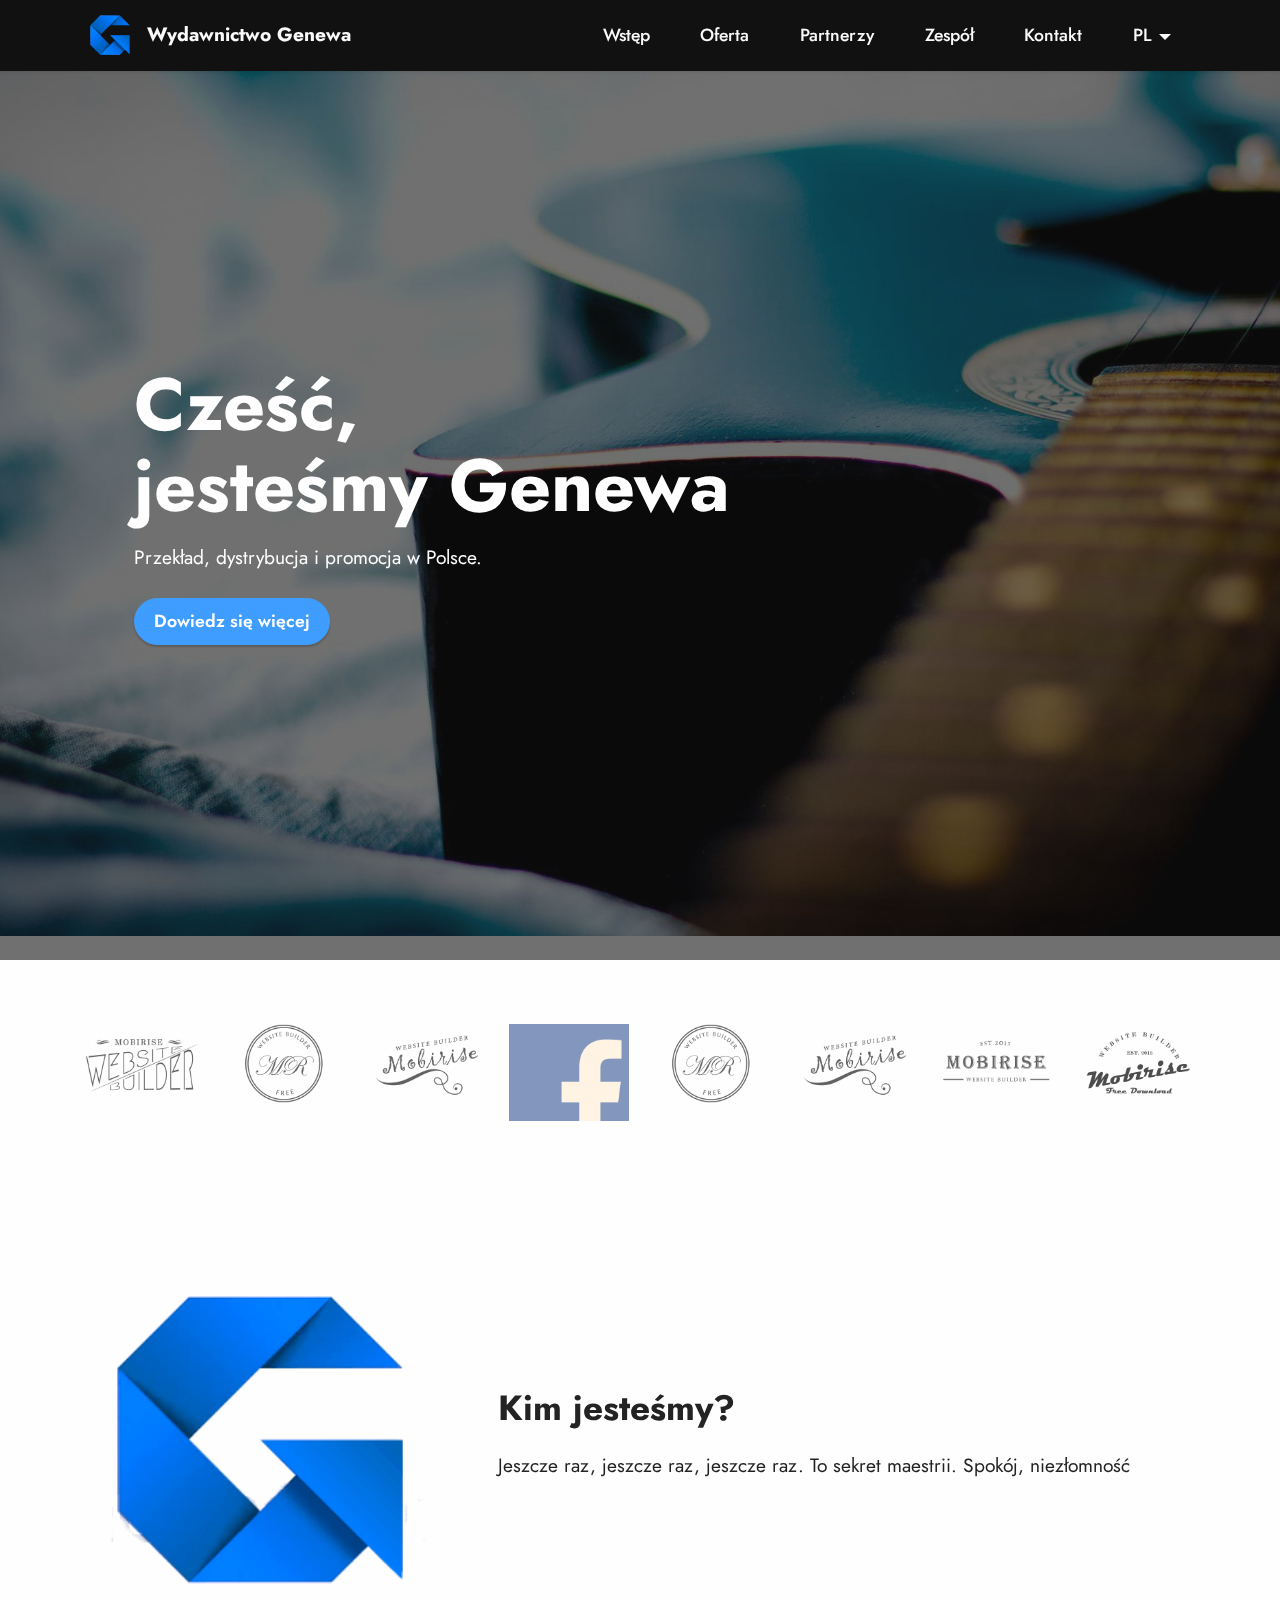
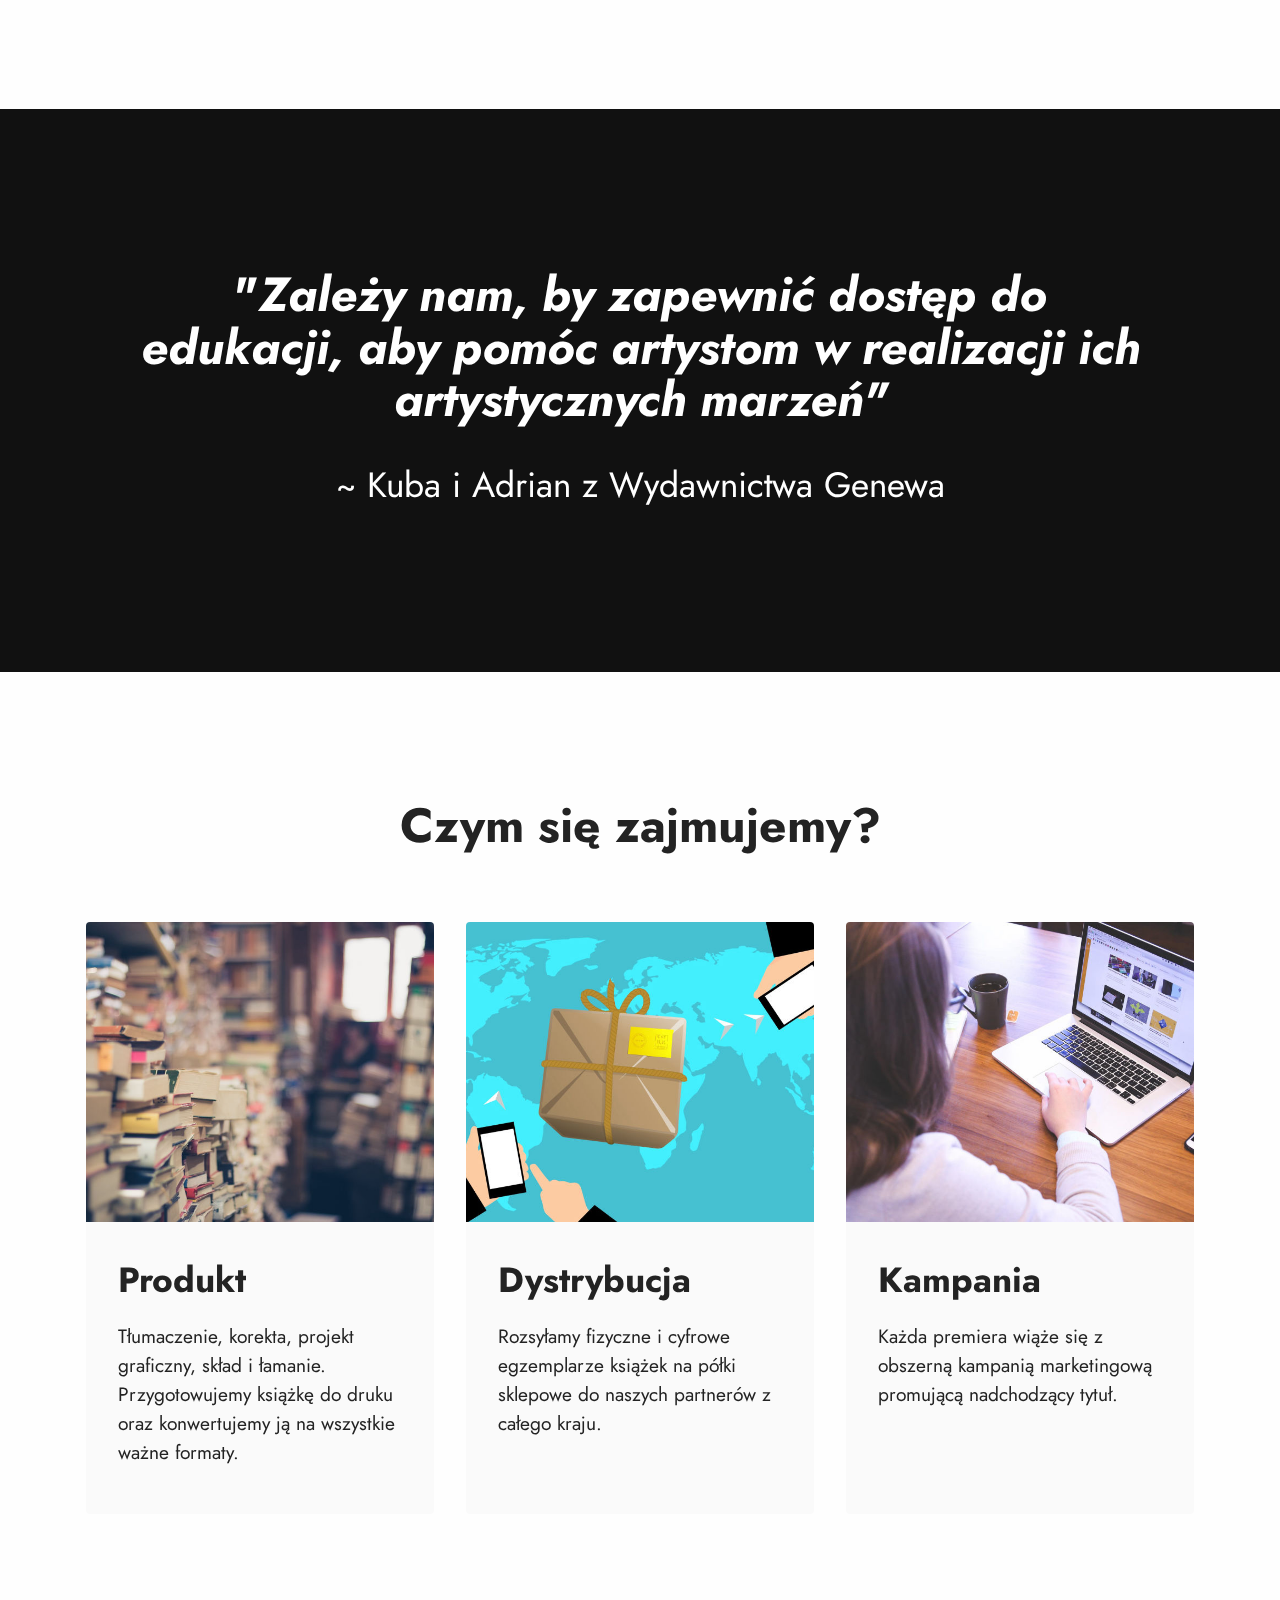
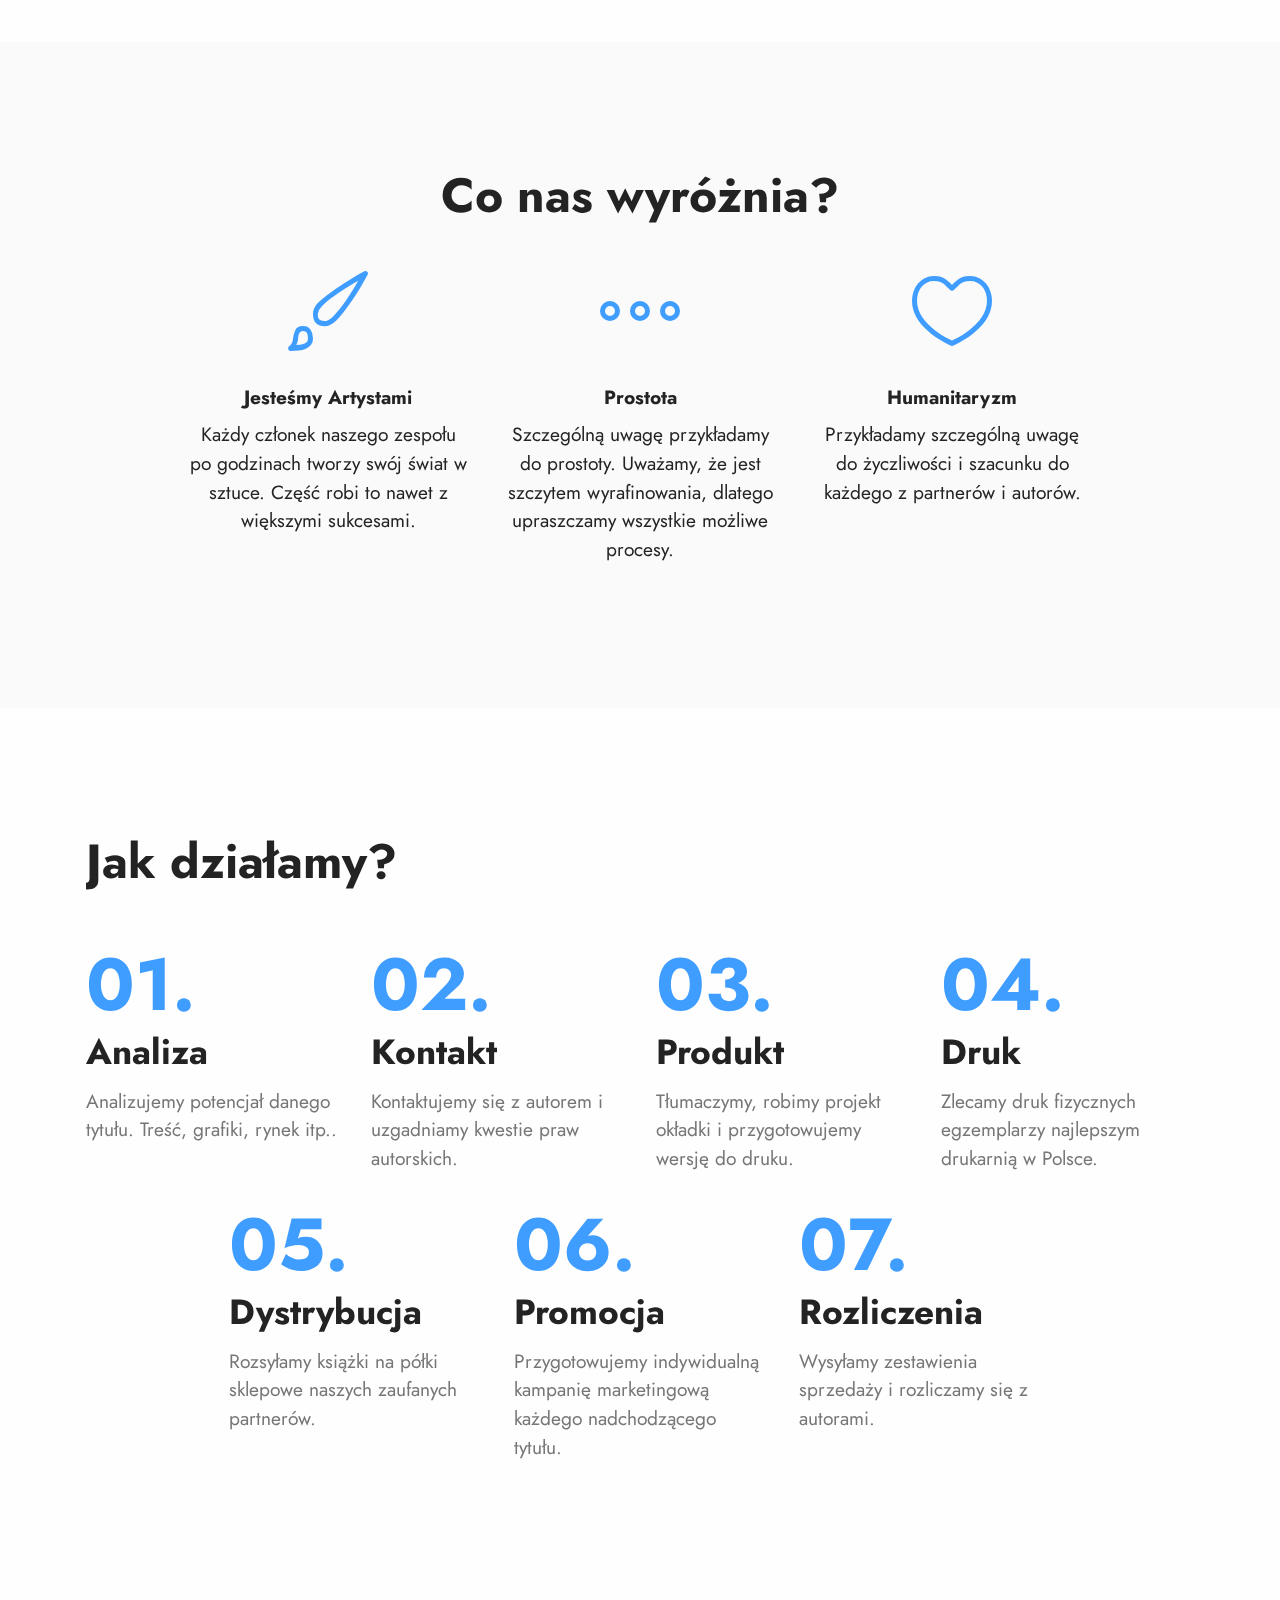
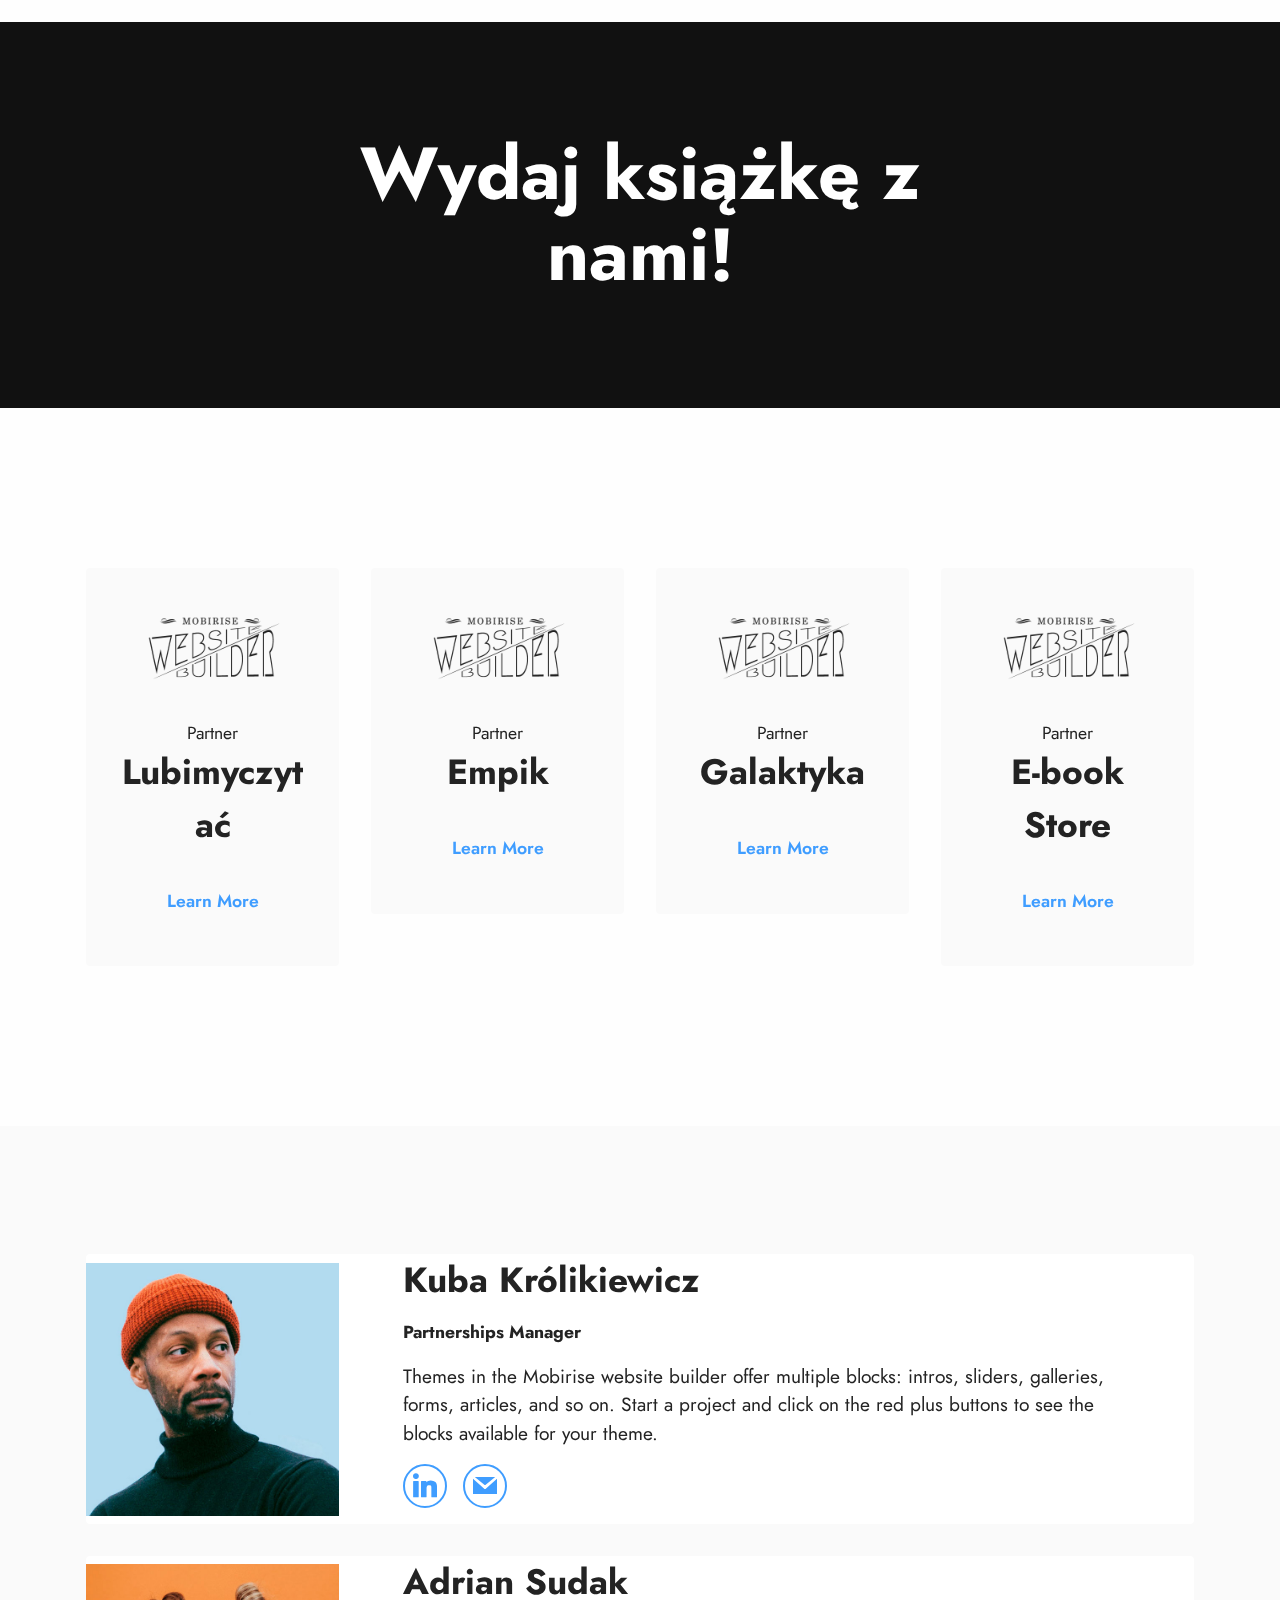
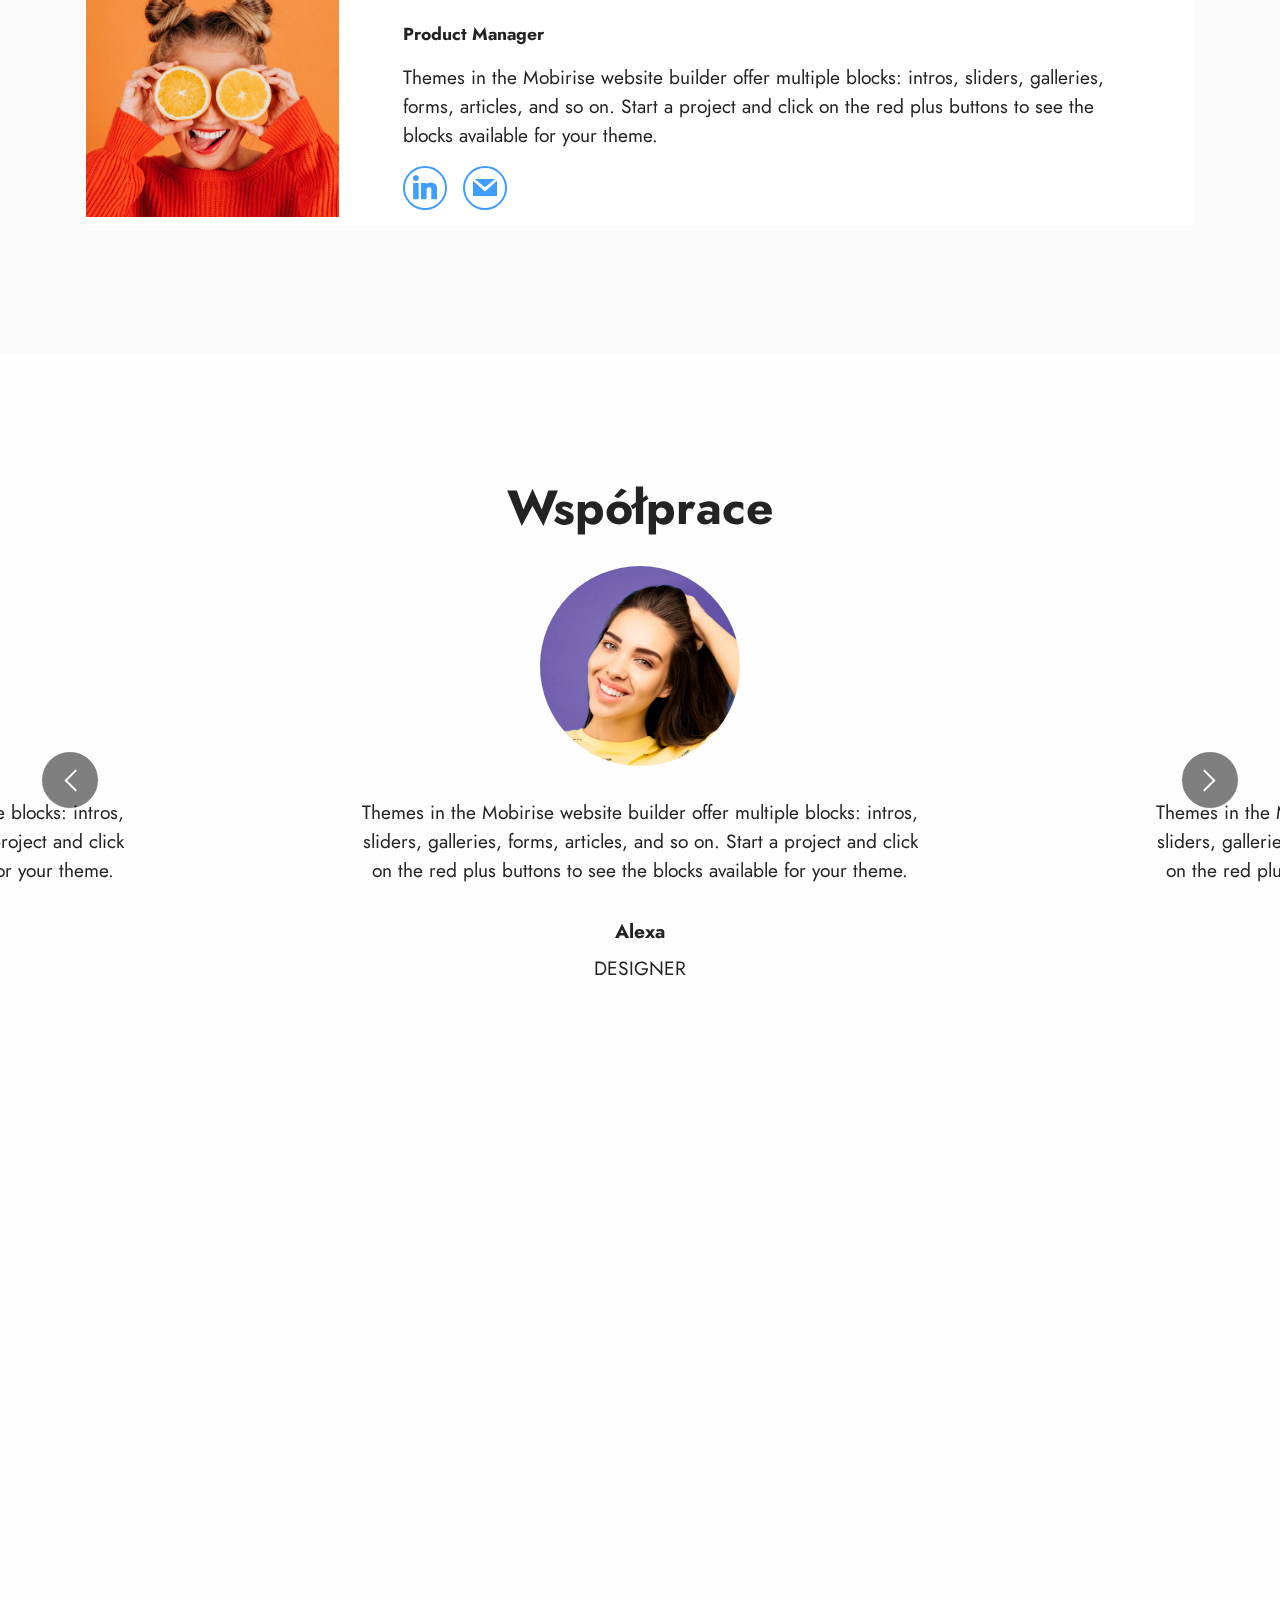
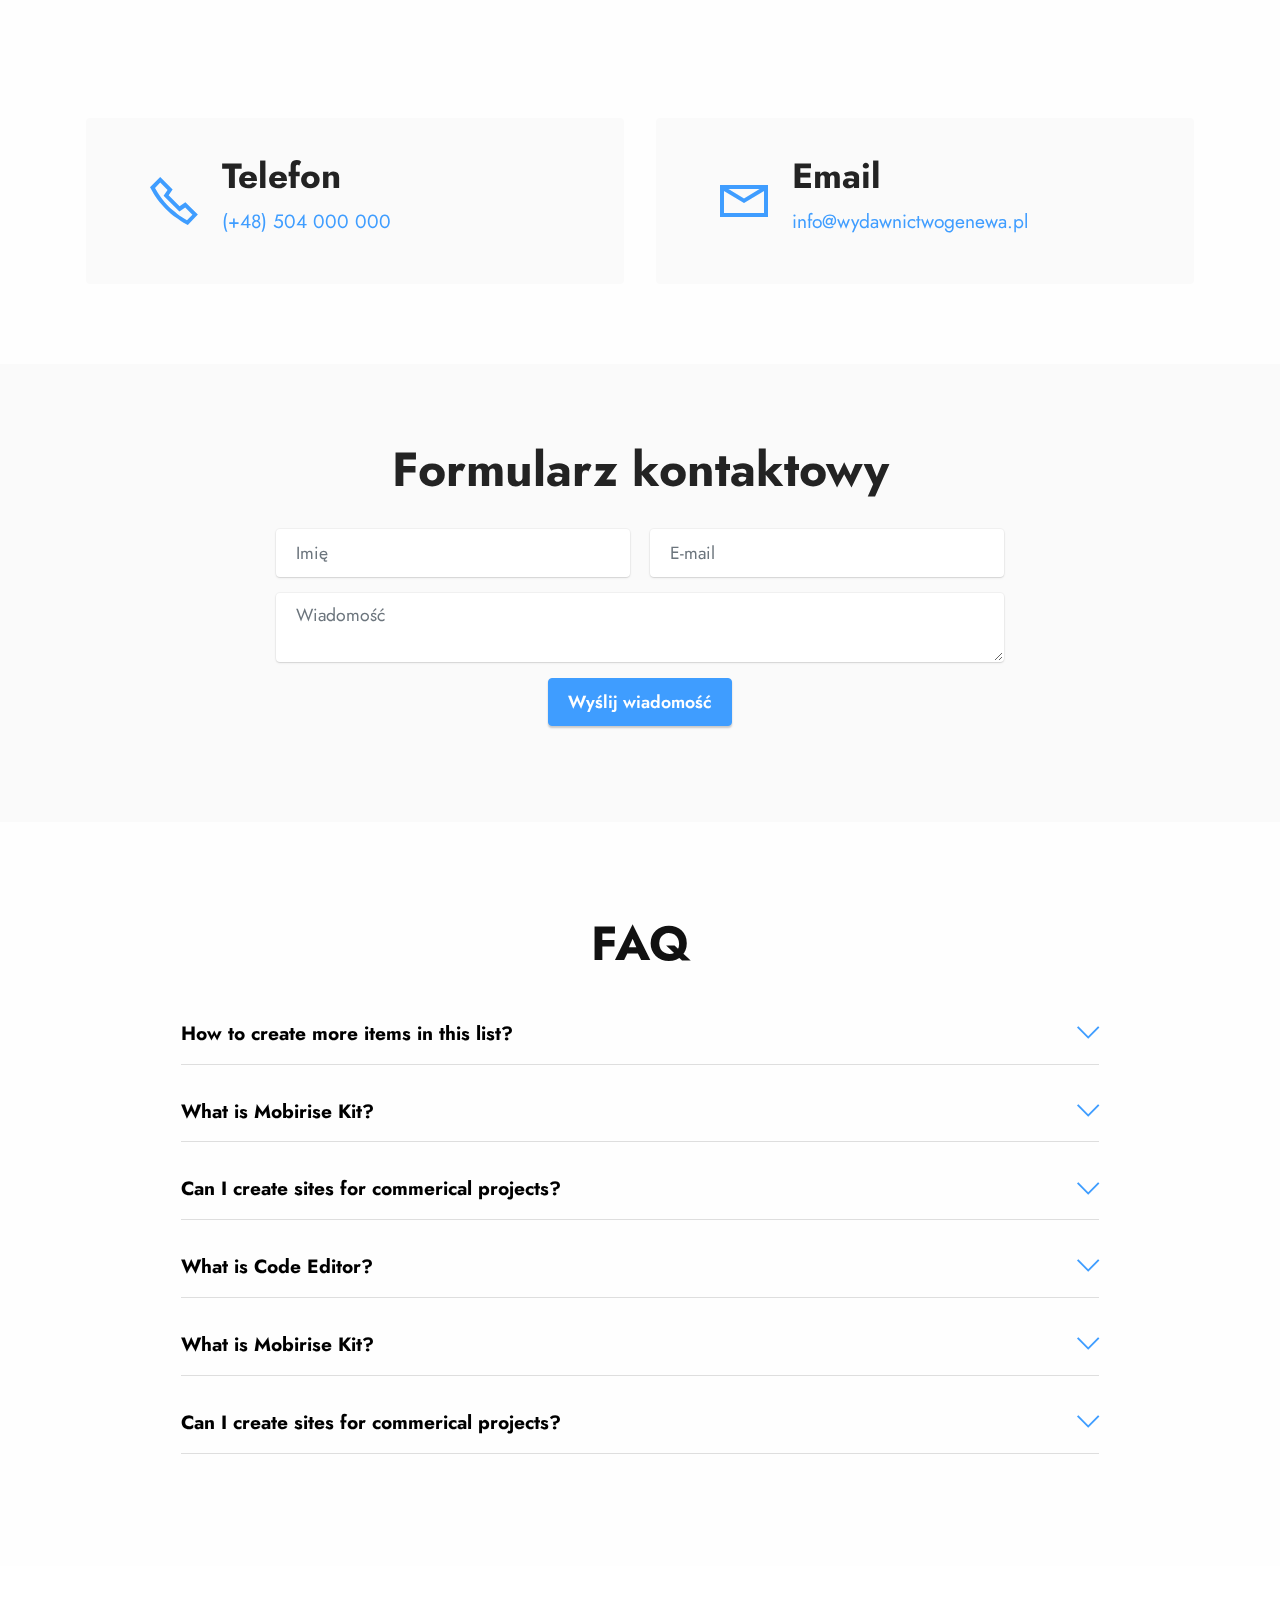
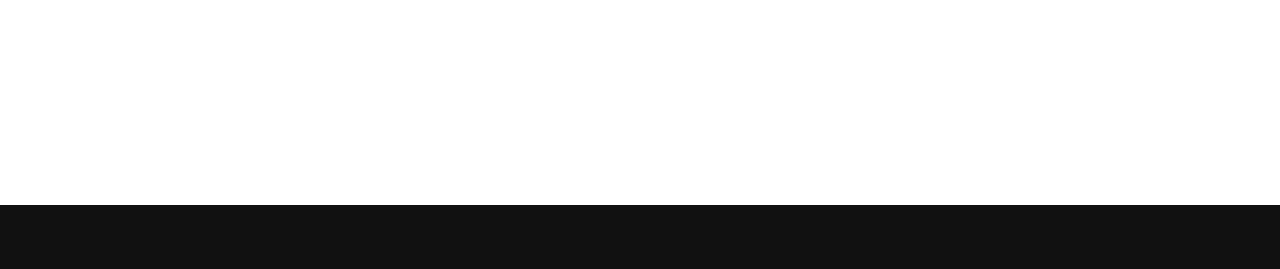
==== commit 770ca793: "Versja 1.0" ====
--- a/index.html
+++ b/index.html
@@ -10,12 +10,13 @@
   <meta property="og:image" content="">
   <meta name="twitter:title" content="Wydawnictwo Genewa - edukacja dla artystów">
   <meta name="viewport" content="width=device-width, initial-scale=1, minimum-scale=1">
-  <link rel="shortcut icon" href="assets/images/logo.png" type="image/x-icon">
+  <link rel="shortcut icon" href="assets/images/genewalogo-80x80.png" type="image/x-icon">
   <meta name="description" content="">
   
   
   <title>Wydawnictwo Genewa - edukacja dla artystów</title>
   <link rel="stylesheet" href="assets/web/assets/mobirise-icons2/mobirise2.css">
+  <link rel="stylesheet" href="assets/web/assets/mobirise-icons-bold/mobirise-icons-bold.css">
   <link rel="stylesheet" href="assets/web/assets/mobirise-icons/mobirise-icons.css">
   <link rel="stylesheet" href="assets/bootstrap/css/bootstrap.min.css">
   <link rel="stylesheet" href="assets/bootstrap/css/bootstrap-grid.min.css">
@@ -40,11 +41,11 @@
         <div class="container">
             <div class="navbar-brand">
                 <span class="navbar-logo">
-                    <a href="https://mobiri.se">
-                        <img src="assets/images/logo.png" alt="Mobirise Website Builder" style="height: 3rem;">
+                    <a href="http://www.wydawnictwogenewa.pl">
+                        <img src="assets/images/genewalogo-80x80.png" alt="Mobirise Website Builder" style="height: 3rem;">
                     </a>
                 </span>
-                <span class="navbar-caption-wrap"><a class="navbar-caption text-white display-7" href="https://mobiri.se">Wydawnictwo Genewa</a></span>
+                <span class="navbar-caption-wrap"><a class="navbar-caption text-white text-primary display-7" href="https://www.wydawnictwogenewa.pl">Wydawnictwo Genewa</a></span>
             </div>
             <button class="navbar-toggler" type="button" data-toggle="collapse" data-bs-toggle="collapse" data-target="#navbarSupportedContent" data-bs-target="#navbarSupportedContent" aria-controls="navbarNavAltMarkup" aria-expanded="false" aria-label="Toggle navigation">
                 <div class="hamburger">
@@ -55,9 +56,7 @@
                 </div>
             </button>
             <div class="collapse navbar-collapse" id="navbarSupportedContent">
-                <ul class="navbar-nav nav-dropdown nav-right" data-app-modern-menu="true"><li class="nav-item"><a class="nav-link link text-white text-primary display-4" href="index.html#features1-1f">Oferta</a></li>
-                    <li class="nav-item"><a class="nav-link link text-white text-primary display-4" href="index.html#clients2-1l">Partnerzy</a></li><li class="nav-item"><a class="nav-link link text-white text-primary display-4" href="index.html#team1-r">O nas</a></li><li class="nav-item"><a class="nav-link link text-white text-primary display-4" href="index.html#contacts2-1e">Kontakt</a></li>
-                    <li class="nav-item dropdown"><a class="nav-link link text-white dropdown-toggle display-4" href="https://mobiri.se" data-toggle="dropdown-submenu" data-bs-toggle="dropdown" data-bs-auto-close="outside" aria-expanded="false"><span class="mbri-flag mbr-iconfont mbr-iconfont-btn"></span></a><div class="dropdown-menu" aria-labelledby="dropdown-443"><a class="text-white dropdown-item text-primary display-4" href="index.html#top">Polski</a><a class="text-white dropdown-item text-primary display-4" href="eng.html#top">Angielski</a></div>
+                <ul class="navbar-nav nav-dropdown nav-right" data-app-modern-menu="true"><li class="nav-item"><a class="nav-link link text-white show text-primary display-4" href="index.html#image1-2s">&nbsp;Wstęp</a></li><li class="nav-item"><a class="nav-link link text-white show text-primary display-4" href="index.html#features3-30">&nbsp;Oferta</a></li><li class="nav-item"><a class="nav-link link text-white show text-primary display-4" href="index.html#clients2-1l">&nbsp;Partnerzy</a></li><li class="nav-item"><a class="nav-link link text-white show text-primary display-4" href="index.html#team2-2t">&nbsp;Zespół</a></li><li class="nav-item"><a class="nav-link link text-white show text-primary display-4" href="index.html#contacts2-1e">&nbsp;Kontakt</a></li><li class="nav-item dropdown"><a class="nav-link link text-white dropdown-toggle display-4" href="https://mobiri.se" data-toggle="dropdown-submenu" data-bs-toggle="dropdown" data-bs-auto-close="outside" aria-expanded="false">&nbsp;PL</a><div class="dropdown-menu" aria-labelledby="dropdown-443"><a class="text-white dropdown-item text-primary display-4" href="index.html#top">Polski</a><a class="text-white dropdown-item text-primary display-4" href="eng.html#top">Angielski</a></div>
                     </li></ul>
                 
                 
@@ -76,7 +75,7 @@
     <div class="container">
         <div class="row justify-content-center">
             <div class="col-12 col-lg-11">
-                <h1 class="mbr-section-title mbr-fonts-style mb-3 display-1"><strong>KSIĄŻKI DLA ARTYSTÓW</strong></h1>
+                <h1 class="mbr-section-title mbr-fonts-style mb-3 display-1"><strong>Cześć,</strong><br><strong>jesteśmy Genewa</strong><br></h1>
                 
                 <p class="mbr-text mbr-fonts-style display-7">Przekład, dystrybucja i promocja w Polsce.</p>
                 <div class="mbr-section-btn mt-3"><a class="btn btn-secondary display-4" href="index.html#features1-1f">Dowiedz się więcej</a></div>
@@ -104,7 +103,7 @@
                 <img src="assets/images/3.png" alt="Mobirise Website Builder">
             </div>
             <div class="col-md-3 card">
-                <img src="assets/images/4.png" alt="Mobirise Website Builder">
+                <img src="assets/images/mbr-2-240x240.png" alt="Mobirise Website Builder">
             </div>
             <div class="col-md-3 card">
                 <img src="assets/images/2.png" alt="Mobirise Website Builder">
@@ -122,17 +121,96 @@
     </div>
 </section>
 
+<section data-bs-version="5.1" class="image1 cid-tdiN6ZejsM" id="image1-2s">
+    
+
+    
+    
+
+    <div class="container">
+        <div class="row align-items-center">
+            <div class="col-12 col-lg-4">
+                <div class="image-wrapper">
+                    <img src="assets/images/genewalogo-256x256.png" alt="Mobirise Website Builder">
+                    
+                </div>
+            </div>
+            <div class="col-12 col-lg">
+                <div class="text-wrapper">
+                    <h3 class="mbr-section-title mbr-fonts-style mb-3 display-5"><strong>Kim jesteśmy?</strong></h3>
+                    <p class="mbr-text mbr-fonts-style display-7">
+                        Jeszcze raz, jeszcze raz, jeszcze raz. To sekret maestrii. Spokój, niezłomność&nbsp;</p>
+                </div>
+            </div>
+        </div>
+    </div>
+</section>
+
 <section data-bs-version="5.1" class="content4 cid-tdhFpvdOdQ" id="content4-l">
     
 
     
-    
+    <div class="mbr-overlay" style="opacity: 1; background-color: rgb(17, 17, 17);">
+    </div>
     <div class="container">
         <div class="row justify-content-center">
-            <div class="title col-md-12 col-lg-12">
-                <h3 class="mbr-section-title mbr-fonts-style align-center mb-4 display-2"><strong>"<em>Zależy nam na zapewnieniu dostępu do edukacji, aby pomóc w realizacji artystycznych marzeń"</em></strong></h3>
-                <h4 class="mbr-section-subtitle align-center mbr-fonts-style mb-4 display-5">~ Wydawnictwo Genewa</h4>
+            <div class="title col-md-12 col-lg-11">
+                <h3 class="mbr-section-title mbr-fonts-style align-center mb-4 display-2"><strong>"<em>Zależy nam, by zapewnić dostęp do edukacji, aby pomóc artystom w realizacji ich artystycznych marzeń"</em></strong></h3>
+                <h4 class="mbr-section-subtitle align-center mbr-fonts-style mb-4 display-5">~ Kuba i Adrian z&nbsp;Wydawnictwa Genewa</h4>
                 
+            </div>
+        </div>
+    </div>
+</section>
+
+<section data-bs-version="5.1" class="features3 cid-tdnrWAiBFV" id="features3-30">
+    
+    
+    <div class="container">
+        <div class="mbr-section-head">
+            <h4 class="mbr-section-title mbr-fonts-style align-center mb-0 display-2">
+                <strong>Czym się zajmujemy?</strong></h4>
+            <h5 class="mbr-section-subtitle mbr-fonts-style align-center mb-0 mt-2 display-7">&nbsp;</h5>
+        </div>
+        <div class="row mt-4">
+            <div class="item features-image сol-12 col-md-6 col-lg-4 active">
+                <div class="item-wrapper">
+                    <div class="item-img">
+                        <img src="assets/images/mbr-2-816x544.jpg" alt="Mobirise Website Builder" data-slide-to="0" data-bs-slide-to="0">
+                    </div>
+                    <div class="item-content">
+                        <h5 class="item-title mbr-fonts-style display-5"><strong>Produkt</strong></h5>
+                        
+                        <p class="mbr-text mbr-fonts-style mt-3 display-7">Tłumaczenie, korekta, projekt graficzny, skład i łamanie. Przygotowujemy książkę do druku oraz konwertujemy ją na wszystkie ważne formaty.</p>
+                    </div>
+                    
+                </div>
+            </div><div class="item features-image сol-12 col-md-6 col-lg-4">
+                <div class="item-wrapper">
+                    <div class="item-img">
+                        <img src="assets/images/mbr-816x546.jpg" alt="Mobirise Website Builder" data-slide-to="1" data-bs-slide-to="1">
+                    </div>
+                    <div class="item-content">
+                        <h5 class="item-title mbr-fonts-style display-5"><strong>Dystrybucja</strong></h5>
+                        
+                        <p class="mbr-text mbr-fonts-style mt-3 display-7">Rozsyłamy fizyczne i cyfrowe egzemplarze książek na półki sklepowe do naszych partnerów z całego kraju.&nbsp;</p>
+                    </div>
+                    
+                </div>
+            </div>
+            
+            <div class="item features-image сol-12 col-md-6 col-lg-4">
+                <div class="item-wrapper">
+                    <div class="item-img">
+                        <img src="assets/images/mbr-816x569.jpg" alt="Mobirise Website Builder" data-bs-slide-to="3" data-slide-to="3">
+                    </div>
+                    <div class="item-content">
+                        <h5 class="item-title mbr-fonts-style display-5"><strong>Kampania</strong></h5>
+                        
+                        <p class="mbr-text mbr-fonts-style mt-3 display-7">Każda premiera wiąże się z obszerną kampanią marketingową promującą nadchodzący tytuł.<br></p>
+                    </div>
+                    
+                </div>
             </div>
         </div>
     </div>
@@ -156,11 +234,10 @@
                 <div class="card-wrapper">
                     <div class="card-box align-center">
                         <div class="iconfont-wrapper">
-                            <span class="mbr-iconfont mobi-mbri-code mobi-mbri"></span>
-                        </div>
-                        <h5 class="card-title mbr-fonts-style display-7"><strong>No Coding</strong></h5>
-                        <p class="card-text mbr-fonts-style display-7">You don't have to code to create your own site. Select one of
-                            available themes in the Mobirise sitebuilder.</p>
+                            <span class="mbr-iconfont mbrib-change-style"></span>
+                        </div>
+                        <h5 class="card-title mbr-fonts-style display-7"><strong>Jesteśmy Artystami</strong></h5>
+                        <p class="card-text mbr-fonts-style display-7">Każdy członek naszego zespołu po godzinach tworzy swój świat w sztuce. Część robi to nawet z większymi sukcesami.</p>
                     </div>
                 </div>
             </div>
@@ -168,11 +245,10 @@
                 <div class="card-wrapper">
                     <div class="card-box align-center">
                         <div class="iconfont-wrapper">
-                            <span class="mbr-iconfont mobi-mbri-responsive-2 mobi-mbri"></span>
-                        </div>
-                        <h5 class="card-title mbr-fonts-style display-7"><strong>Mobile Friendly</strong></h5>
-                        <p class="card-text mbr-fonts-style display-7">All sites you create with the Mobirise web builder are
-                            mobile-friendly natively. No special actions required.</p>
+                            <span class="mbr-iconfont mbrib-more-horizontal"></span>
+                        </div>
+                        <h5 class="card-title mbr-fonts-style display-7"><strong>Prostota</strong></h5>
+                        <p class="card-text mbr-fonts-style display-7">Szczególną uwagę przykładamy do prostoty. Uważamy, że jest szczytem wyrafinowania, dlatego upraszczamy wszystkie możliwe procesy.</p>
                     </div>
                 </div>
             </div>
@@ -180,11 +256,10 @@
                 <div class="card-wrapper">
                     <div class="card-box align-center">
                         <div class="iconfont-wrapper">
-                            <span class="mbr-iconfont mobi-mbri-website-theme-2 mobi-mbri"></span>
-                        </div>
-                        <h5 class="card-title mbr-fonts-style display-7"><strong>Unique Styles</strong></h5>
-                        <p class="card-text mbr-fonts-style display-7">Select the theme that suits you. Each theme in the Mobirise
-                            site builder contains a set of unique blocks.</p>
+                            <span class="mbr-iconfont mbrib-hearth"></span>
+                        </div>
+                        <h5 class="card-title mbr-fonts-style display-7"><strong>Humanitaryzm</strong></h5>
+                        <p class="card-text mbr-fonts-style display-7">Przykładamy szczególną uwagę do życzliwości i szacunku do każdego z partnerów i autorów.</p>
                     </div>
                 </div>
             </div>
@@ -216,13 +291,9 @@
                     <div class="title">
                         <span class="num mbr-fonts-style display-1"><strong>01.</strong></span>
                     </div>
-                    <h4 class="card-title mbr-fonts-style display-5">
-                        <strong>Specification</strong>
-                    </h4>
+                    <h4 class="card-title mbr-fonts-style display-5"><strong>Analiza</strong></h4>
                     <p class="mbr-text card-text mbr-fonts-style display-7">
-                        Mobirise is perfect for non-techies who are not familiar with the intricacies of web
-                        development.
-                    </p>
+                        Analizujemy potencjał danego tytułu. Treść, grafiki, rynek itp..</p>
                 </div>
             </div>
             <div class="card p-4 p-md-3 col-md-6 col-lg-3">
@@ -231,11 +302,8 @@
                         <span class="num mbr-fonts-style display-1"><strong>02.</strong></span>
                     </div>
                     <h4 class="card-title mbr-fonts-style display-5">
-                        <strong>Project Planning</strong>
-                    </h4>
-                    <p class="mbr-text card-text mbr-fonts-style display-7">
-                        Mobirise is perfect for non-techies who are not familiar with the intricacies of web
-                        development.
+                        <strong>Kontakt</strong></h4>
+                    <p class="mbr-text card-text mbr-fonts-style display-7">Kontaktujemy się z autorem i uzgadniamy kwestie praw autorskich.
                     </p>
                 </div>
             </div>
@@ -245,12 +313,8 @@
                         <span class="num mbr-fonts-style display-1"><strong>03.</strong></span>
                     </div>
                     <h4 class="card-title mbr-fonts-style display-5">
-                        <strong>Deployment</strong>
-                    </h4>
-                    <p class="mbr-text card-text mbr-fonts-style display-7">
-                        Mobirise is perfect for non-techies who are not familiar with the intricacies of web
-                        development.
-                    </p>
+                        <strong>Produkt</strong></h4>
+                    <p class="mbr-text card-text mbr-fonts-style display-7">Tłumaczymy, robimy projekt okładki i przygotowujemy wersję do druku.</p>
                 </div>
             </div>
             <div class="card p-4 p-md-3 col-md-6 col-lg-3">
@@ -258,12 +322,8 @@
                     <div class="title">
                         <span class="num mbr-fonts-style display-1"><strong>04.</strong></span>
                     </div>
-                    <h4 class="card-title mbr-fonts-style display-5">
-                        <strong>Our Philosophy</strong>
-                    </h4>
-                    <p class="mbr-text card-text mbr-fonts-style display-7">
-                        Lorem ipsum dolor sit amet, consectetur adipisicing elit.
-                    </p>
+                    <h4 class="card-title mbr-fonts-style display-5"><strong>Druk</strong></h4>
+                    <p class="mbr-text card-text mbr-fonts-style display-7">Zlecamy druk fizycznych egzemplarzy najlepszym drukarnią w Polsce.&nbsp;</p>
                 </div>
             </div>
             <div class="card p-4 p-md-3 col-md-6 col-lg-3">
@@ -272,12 +332,9 @@
                         <span class="num mbr-fonts-style display-1"><strong>05.</strong></span>
                     </div>
                     <h4 class="card-title mbr-fonts-style display-5">
-                        <strong>Specification</strong>
-                    </h4>
+                        <strong>Dystrybucja</strong></h4>
                     <p class="mbr-text card-text mbr-fonts-style display-7">
-                        Mobirise is perfect for non-techies who are not familiar with the intricacies of web
-                        development.
-                    </p>
+                        Rozsyłamy książki na półki sklepowe naszych zaufanych partnerów.</p>
                 </div>
             </div>
             <div class="card p-4 p-md-3 col-md-6 col-lg-3">
@@ -286,11 +343,9 @@
                         <span class="num mbr-fonts-style display-1"><strong>06.</strong></span>
                     </div>
                     <h4 class="card-title mbr-fonts-style display-5">
-                        <strong>Project Planning</strong>
-                    </h4>
+                        <strong>Promocja</strong></h4>
                     <p class="mbr-text card-text mbr-fonts-style display-7">
-                        Mobirise is perfect for non-techies who are not familiar with the intricacies of web
-                        development.
+                        Przygotowujemy indywidualną kampanię marketingową każdego nadchodzącego tytułu.
                     </p>
                 </div>
             </div>
@@ -300,91 +355,12 @@
                         <span class="num mbr-fonts-style display-1"><strong>07.</strong></span>
                     </div>
                     <h4 class="card-title mbr-fonts-style display-5">
-                        <strong>Deployment</strong>
-                    </h4>
-                    <p class="mbr-text card-text mbr-fonts-style display-7">
-                        Mobirise is perfect for non-techies who are not familiar with the intricacies of web
-                        development.
+                        <strong>Rozliczenia</strong></h4>
+                    <p class="mbr-text card-text mbr-fonts-style display-7">Wysyłamy zestawienia sprzedaży i rozliczamy się z autorami.
                     </p>
                 </div>
             </div>
             
-        </div>
-    </div>
-</section>
-
-<section data-bs-version="5.1" class="clients2 cid-tdiaJxbUIC" id="clients2-1l">
-
-    
-
-    
-    
-    <div class="container">
-        <div class="row justify-content-center">
-            <div class="card col-12 col-md-6 col-lg-3">
-                <div class="card-wrapper">
-                    <div class="img-wrapper">
-                        <img src="assets/images/1.png" alt="Mobirise Website Builder">
-                    </div>
-                    <div class="card-box align-center">
-                        <h6 class="card-subtitle mbr-fonts-style mb-0 display-4">
-                         Partner</h6>
-                        <h5 class="card-title mbr-fonts-style mb-3 display-5">
-                            <strong>Lubimyczytać</strong></h5>
-                        <p class="mbr-text mbr-fonts-style mb-4 display-4">
-                            No special actions required, all sites you make with Mobirise are mobile-friendly.</p>
-                        <div class="mbr-section-btn mt-3"><a class="btn btn-secondary-outline display-4" href="https://mobiri.se">Learn More</a></div>
-                    </div>
-                </div>
-            </div>
-            <div class="card col-12 col-md-6 col-lg-3">
-                <div class="card-wrapper">
-                    <div class="img-wrapper">
-                        <img src="assets/images/1.png" alt="Mobirise Website Builder">
-                    </div>
-                    <div class="card-box align-center">
-                        <h6 class="card-subtitle mbr-fonts-style mb-0 display-4">
-                            Partner</h6>
-                        <h5 class="card-title mbr-fonts-style mb-3 display-5">
-                            <strong>Empik</strong></h5>
-                        <p class="mbr-text mbr-fonts-style mb-4 display-4">
-                            Use Mobirise website building software to create multiple sites for your clients.</p>
-                        <div class="mbr-section-btn mt-3"><a class="btn btn-secondary-outline display-4" href="https://mobiri.se">Learn More</a></div>
-                    </div>
-                </div>
-            </div>
-            <div class="card col-12 col-md-6 col-lg-3">
-                <div class="card-wrapper">
-                    <div class="img-wrapper">
-                        <img src="assets/images/1.png" alt="Mobirise Website Builder">
-                    </div>
-                    <div class="card-box align-center">
-                        <h6 class="card-subtitle mbr-fonts-style mb-0 display-4">
-                            Partner</h6>
-                        <h5 class="card-title mbr-fonts-style mb-3 display-5">
-                            <strong>Galaktyka</strong></h5>
-                        <p class="mbr-text mbr-fonts-style mb-4 display-4">
-                            Create multiple pages. Don't forget to set links to your pages after creating them.</p>
-                        <div class="mbr-section-btn mt-3"><a class="btn btn-secondary-outline display-4" href="https://mobiri.se">Learn More</a></div>
-                    </div>
-                </div>
-            </div>
-            <div class="card col-12 col-md-6 col-lg-3">
-                <div class="card-wrapper">
-                    <div class="img-wrapper">
-                        <img src="assets/images/1.png" alt="Mobirise Website Builder">
-                    </div>
-                    <div class="card-box align-center">
-                        <h6 class="card-subtitle mbr-fonts-style mb-0 display-4">
-                            Partner</h6>
-                        <h5 class="card-title mbr-fonts-style mb-3 display-5">
-                            <strong>E-book Store</strong></h5>
-                        <p class="mbr-text mbr-fonts-style mb-4 display-4">
-                            Each theme in the Mobirise site builder contains a set of unique blocks.</p>
-                        <div class="mbr-section-btn mt-3"><a class="btn btn-secondary-outline display-4" href="https://mobiri.se">Learn More</a></div>
-                    </div>
-                </div>
-            </div>
         </div>
     </div>
 </section>
@@ -405,185 +381,251 @@
     </div>
 </section>
 
-<section data-bs-version="5.1" class="team1 cid-tdhGHbw5Ao" id="team1-r">
+<section data-bs-version="5.1" class="clients2 cid-tdiaJxbUIC" id="clients2-1l">
+
     
 
     
     
     <div class="container">
         <div class="row justify-content-center">
-            <div class="col-12">
-                <h3 class="mbr-section-title mbr-fonts-style align-center mb-4 display-2">
-                    <strong>Poznaj nasz zespół</strong></h3>
-                
-            </div>
-            <div class="col-sm-6 col-lg-4">
-                <div class="card-wrap">
-                    <div class="image-wrap">
-                        <img src="assets/images/team1.jpg" alt="Mobirise Website Builder">
-                    </div>
-                    <div class="content-wrap">
-                        <h5 class="mbr-section-title card-title mbr-fonts-style align-center m-0 display-5"><strong>Kuba Królkiewicz</strong></h5>
-                        <h6 class="mbr-role mbr-fonts-style align-center mb-3 display-4"><strong>Partnerships Manager</strong></h6>
-                        <p class="card-text mbr-fonts-style align-center display-7">
-                            No special actions required, all sites you make with Mobirise are mobile-friendly.
-                        </p>
-                        <div class="social-row display-7">
-                            <div class="soc-item">
-                                <a href="https://www.facebook.com/Mobirise/" target="_blank">
-                                    <span class="mbr-iconfont socicon-linkedin socicon"></span>
-                                </a>
-                            </div>
-                            <div class="soc-item">
-                                <a href="https://twitter.com/mobirise" target="_blank">
-                                    <span class="mbr-iconfont socicon-mail socicon"></span>
-                                </a>
-                            </div>
-                            
-                            
-                            
-                        </div>
+            <div class="card col-12 col-md-6 col-lg-3">
+                <div class="card-wrapper">
+                    <div class="img-wrapper">
+                        <img src="assets/images/1.png" alt="Mobirise Website Builder">
+                    </div>
+                    <div class="card-box align-center">
+                        <h6 class="card-subtitle mbr-fonts-style mb-0 display-4">
+                         Partner</h6>
+                        <h5 class="card-title mbr-fonts-style mb-3 display-5">
+                            <strong>Lubimyczytać</strong></h5>
                         
-                    </div>
-                </div>
-            </div>
-
-            <div class="col-sm-6 col-lg-4">
-                <div class="card-wrap">
-                    <div class="image-wrap">
-                        <img src="assets/images/team2.jpg" alt="Mobirise Website Builder">
-                    </div>
-                    <div class="content-wrap">
-                        <h5 class="mbr-section-title card-title mbr-fonts-style align-center m-0 display-5">
-                            <strong>Adrian Sudak</strong></h5>
-                        <h6 class="mbr-role mbr-fonts-style align-center mb-3 display-4">
-                            <strong>Product Manager</strong></h6>
-                        <p class="card-text mbr-fonts-style align-center display-7">
-                            Use Mobirise website building software to create multiple sites for your clients.&nbsp;</p>
-                        <div class="social-row display-7">
-                            <div class="soc-item">
-                                <a href="https://www.facebook.com/Mobirise/" target="_blank">
-                                    <span class="mbr-iconfont socicon-linkedin socicon"></span>
-                                </a>
-                            </div>
-                            <div class="soc-item">
-                                <a href="https://twitter.com/mobirise" target="_blank">
-                                    <span class="mbr-iconfont socicon-twitter socicon" style=""></span>
-                                </a>
-                            </div>
-                            
-                            
-                            
-                        </div>
+                        <div class="mbr-section-btn mt-3"><a class="btn btn-secondary-outline display-4" href="https://mobiri.se">Learn More</a></div>
+                    </div>
+                </div>
+            </div>
+            <div class="card col-12 col-md-6 col-lg-3">
+                <div class="card-wrapper">
+                    <div class="img-wrapper">
+                        <img src="assets/images/1.png" alt="Mobirise Website Builder">
+                    </div>
+                    <div class="card-box align-center">
+                        <h6 class="card-subtitle mbr-fonts-style mb-0 display-4">
+                            Partner</h6>
+                        <h5 class="card-title mbr-fonts-style mb-3 display-5">
+                            <strong>Empik</strong></h5>
                         
-                    </div>
-                </div>
-            </div>
-
-            <div class="col-sm-6 col-lg-4">
-                <div class="card-wrap">
-                    <div class="image-wrap">
-                        <img src="assets/images/team3.jpg" alt="Mobirise Website Builder">
-                    </div>
-                    <div class="content-wrap">
-                        <h5 class="mbr-section-title card-title mbr-fonts-style align-center m-0 display-5"><strong>Michał Szkopiński</strong></h5>
-                        <h6 class="mbr-role mbr-fonts-style align-center mb-3 display-4">
-                            <strong>Marketing Specialist</strong></h6>
-                        <p class="card-text mbr-fonts-style align-center display-7">
-                            Create multiple pages. Don't forget to set links to your pages after creating them.
-                        </p>
-                        <div class="social-row display-7">
-                            <div class="soc-item">
-                                <a href="https://www.facebook.com/Mobirise/" target="_blank">
-                                    <span class="mbr-iconfont socicon-linkedin socicon"></span>
-                                </a>
-                            </div>
-                            <div class="soc-item">
-                                <a href="https://twitter.com/mobirise" target="_blank">
-                                    <span class="mbr-iconfont mobi-mbri-database mobi-mbri"></span>
-                                </a>
-                            </div>
-                            
-                            
-                            
-                        </div>
+                        <div class="mbr-section-btn mt-3"><a class="btn btn-secondary-outline display-4" href="https://mobiri.se">Learn More</a></div>
+                    </div>
+                </div>
+            </div>
+            <div class="card col-12 col-md-6 col-lg-3">
+                <div class="card-wrapper">
+                    <div class="img-wrapper">
+                        <img src="assets/images/1.png" alt="Mobirise Website Builder">
+                    </div>
+                    <div class="card-box align-center">
+                        <h6 class="card-subtitle mbr-fonts-style mb-0 display-4">
+                            Partner</h6>
+                        <h5 class="card-title mbr-fonts-style mb-3 display-5">
+                            <strong>Galaktyka</strong></h5>
                         
-                    </div>
-                </div>
-            </div>
-
-            
-        </div>
-    </div>
-</section>
-
-<section data-bs-version="5.1" class="image1 cid-tdiN6ZejsM" id="image1-2s">
-    
-
-    
-    
-
-    <div class="container">
-        <div class="row align-items-center">
-            <div class="col-12 col-lg-4">
-                <div class="image-wrapper">
-                    <img src="assets/images/4.jpg" alt="Mobirise Website Builder">
-                    <p class="mbr-description mbr-fonts-style pt-2 align-center display-4">
-                    Logo Wydawnictwa Genewa</p>
-                </div>
-            </div>
-            <div class="col-12 col-lg">
-                <div class="text-wrapper">
-                    <h3 class="mbr-section-title mbr-fonts-style mb-3 display-5"><strong>Kim jesteśmy?</strong></h3>
-                    <p class="mbr-text mbr-fonts-style display-7">
-                        Use Mobirise website building software to create multiple sites for commercial and non-profit projects. Click on the image in this block to replace it. You can add a description below your image, or on the side. If you want to hide some of the text fields, open the Block parameters, and uncheck relevant options.</p>
-                </div>
-            </div>
-        </div>
-    </div>
-</section>
-
-<section data-bs-version="5.1" class="testimonials2 cid-tdis6Xjuaj" id="testimonials2-1s">
-    
-    
-    
-    
-    <div class="container">
-        <h3 class="mbr-section-title mbr-fonts-style align-center mb-4 display-2">
-            <strong>Opinie</strong></h3>
-        <div class="row justify-content-center">
-            <div class="card col-12 col-md-6">
-                <p class="mbr-text mbr-fonts-style mb-4 display-7">Themes in the Mobirise website builder offer multiple blocks: intros, sliders, galleries, forms, articles, and so on. Start a project and click on the red plus buttons to see the blocks available for your theme.</p>
-                <div class="d-flex mb-md-0 mb-4">
-                    <div class="image-wrapper">
-                        <img src="assets/images/team1.jpg" alt="Mobirise Website Builder">
-                    </div>
-                    <div class="text-wrapper">
-                        <p class="name mbr-fonts-style mb-1 display-4">
-                            <strong>Martin Smith</strong>
-                        </p>
-                        <p class="position mbr-fonts-style display-4">
-                            <strong>Client</strong>
-                        </p>
-                    </div>
-                </div>
-            </div>
-            <div class="card col-12 col-md-6">
-                <p class="mbr-text mbr-fonts-style mb-4 display-7">You can have multiple pages in each project in Mobirise website builder software. Don't forget to set links to your pages after creating them. You can use menu blocks to create navigation for your site visitors.</p>
-                <div class="d-flex mb-md-0 mb-4">
-                    <div class="image-wrapper">
-                        <img src="assets/images/team2.jpg" alt="Mobirise Website Builder">
-                    </div>
-                    <div class="text-wrapper">
-                        <p class="name mbr-fonts-style mb-1 display-4">
-                            <strong>Jessica Brown</strong>
-                        </p>
-                        <p class="position mbr-fonts-style display-4">
-                            <strong>Client</strong>
-                        </p>
-                    </div>
-                </div>
-            </div>
+                        <div class="mbr-section-btn mt-3"><a class="btn btn-secondary-outline display-4" href="https://mobiri.se">Learn More</a></div>
+                    </div>
+                </div>
+            </div>
+            <div class="card col-12 col-md-6 col-lg-3">
+                <div class="card-wrapper">
+                    <div class="img-wrapper">
+                        <img src="assets/images/1.png" alt="Mobirise Website Builder">
+                    </div>
+                    <div class="card-box align-center">
+                        <h6 class="card-subtitle mbr-fonts-style mb-0 display-4">
+                            Partner</h6>
+                        <h5 class="card-title mbr-fonts-style mb-3 display-5">
+                            <strong>E-book Store</strong></h5>
+                        
+                        <div class="mbr-section-btn mt-3"><a class="btn btn-secondary-outline display-4" href="https://mobiri.se">Learn More</a></div>
+                    </div>
+                </div>
+            </div>
+        </div>
+    </div>
+</section>
+
+<section data-bs-version="5.1" class="team2 cid-tdlQJ24LuK" xmlns="http://www.w3.org/1999/html" id="team2-2t">
+    
+
+    
+    
+    <div class="container">
+        <div class="card">
+            <div class="card-wrapper">
+                <div class="row align-items-center">
+                    <div class="col-12 col-md-3">
+                        <div class="image-wrapper">
+                            <img src="assets/images/team1.jpg" alt="Mobirise Website Builder">
+                        </div>
+                    </div>
+                    <div class="col-12 col-md">
+                        <div class="card-box">
+                            <h5 class="card-title mbr-fonts-style m-0 mb-3 display-5">
+                                <strong>Kuba Królikiewicz</strong></h5>
+                            <h6 class="card-subtitle mbr-fonts-style mb-3 display-4">
+                                <strong>Partnerships Manager</strong></h6>
+                            <p class="mbr-text mbr-fonts-style display-7">
+                                Themes in the Mobirise website builder offer multiple blocks: intros, sliders,
+                                galleries, forms, articles, and so on. Start a project and click on the red plus buttons
+                                to see the blocks available for your theme.
+                            </p>
+                            <div class="social-row display-7">
+                                <div class="soc-item">
+                                    <a href="https://www.linkedin.com/in/jakub-kr%C3%B3likiewicz-035289182/?fbclid=IwAR2ytCB8ZF1T6TTry98Sq8fe8nm1qpmNhgCfJ5uVkqp3peHswYGqt_-XngI" target="_blank">
+                                        <span class="mbr-iconfont socicon-linkedin socicon"></span>
+                                    </a>
+                                </div>
+                                <div class="soc-item">
+                                    <a href="mailto:info@wydawnictwogenewa.pl">
+                                        <span class="mbr-iconfont socicon-mail socicon"></span>
+                                    </a>
+                                </div>
+                                
+                                
+                                
+                            </div>
+                        </div>
+                    </div>
+                </div>
+            </div>
+        </div>
+        <div class="card">
+            <div class="card-wrapper">
+                <div class="row align-items-center">
+                    <div class="col-12 col-md-3">
+                        <div class="image-wrapper">
+                            <img src="assets/images/team2.jpg" alt="Mobirise Website Builder">
+                        </div>
+                    </div>
+                    <div class="col-12 col-md">
+                        <div class="card-box">
+                            <h5 class="card-title mbr-fonts-style m-0 mb-3 display-5">
+                                <strong>Adrian Sudak</strong></h5>
+                            <h6 class="card-subtitle mbr-fonts-style mb-3 display-4">
+                                <strong>Product Manager</strong>
+                            </h6>
+                            <p class="mbr-text mbr-fonts-style display-7">
+                                Themes in the Mobirise website builder offer multiple blocks: intros, sliders,
+                                galleries, forms, articles, and so on. Start a project and click on the red plus buttons
+                                to see the blocks available for your theme.
+                            </p>
+                            <div class="social-row display-7">
+                                <div class="soc-item">
+                                    <a href="https://www.linkedin.com/in/adrian-sudak-991789238/" target="_blank">
+                                        <span class="mbr-iconfont socicon-linkedin socicon"></span>
+                                    </a>
+                                </div>
+                                <div class="soc-item">
+                                    <a href="index.html#form5-1y">
+                                        <span class="mbr-iconfont socicon-mail socicon"></span>
+                                    </a>
+                                </div>
+                                
+                                
+                                
+                            </div>
+                        </div>
+                    </div>
+                </div>
+            </div>
+        </div>
+        
+    </div>
+</section>
+
+<section data-bs-version="5.1" class="people5 mbr-embla cid-tdogYbBH3W" id="people5-34">
+
+    
+
+    
+    
+
+    <div class="position-relative text-center">
+        <h3 class="mb-4 mbr-fonts-style display-2">
+            <strong>Współprace</strong></h3>
+
+        <div class="embla" data-skip-snaps="true" data-align="center" data-loop="true" data-auto-play="true" data-auto-play-interval="6" data-draggable="true">
+            <div class="embla__viewport container-fluid">
+                <div class="embla__container">
+                    <div class="embla__slide slider-image item" style="margin-left: 7rem; margin-right: 7rem;">
+                        <div class="user">
+                            <div class="user_image">
+                                <div class="item-wrapper position-relative">
+                                    <img src="assets/images/team3.jpg" alt="Mobirise Website Builder">
+                                </div>
+                            </div>
+                            <div class="user_text mb-4">
+                                <p class="mbr-fonts-style display-7">
+                                    Themes in the Mobirise website builder offer multiple blocks: intros, sliders, galleries, forms, articles, and so on. Start a project and click on the red plus buttons to see the blocks available for your theme.
+                                </p>
+                            </div>
+                            <div class="user_name mbr-fonts-style mb-2 display-7">
+                                <strong>Alexa</strong>
+                            </div>
+                            <div class="user_desk mbr-fonts-style display-7">
+                                DESIGNER
+                            </div>
+                        </div>
+                    </div>
+                    <div class="embla__slide slider-image item" style="margin-left: 7rem; margin-right: 7rem;">
+                        <div class="user">
+                            <div class="user_image">
+                                <div class="item-wrapper position-relative">
+                                    <img src="assets/images/team2.jpg" alt="Mobirise Website Builder">
+                                </div>
+                            </div>
+                            <div class="user_text mb-4">
+                                <p class="mbr-fonts-style display-7">
+                                    Themes in the Mobirise website builder offer multiple blocks: intros, sliders, galleries, forms, articles, and so on. Start a project and click on the red plus buttons to see the blocks available for your theme.
+                                </p>
+                            </div>
+                            <div class="user_name mbr-fonts-style mb-2 display-7">
+                                <strong>Linda</strong>
+                            </div>
+                            <div class="user_desk mbr-fonts-style display-7">
+                                DEVELOPER
+                            </div>
+                        </div>
+                    </div>
+                    <div class="embla__slide slider-image item" style="margin-left: 7rem; margin-right: 7rem;">
+                        <div class="user">
+                            <div class="user_image">
+                                <div class="item-wrapper position-relative">
+                                    <img src="assets/images/team1.jpg" alt="Mobirise Website Builder">
+                                </div>
+                            </div>
+                            <div class="user_text mb-4">
+                                <p class="mbr-fonts-style display-7">
+                                    Themes in the Mobirise website builder offer multiple blocks: intros, sliders, galleries, forms, articles, and so on. Start a project and click on the red plus buttons to see the blocks available for your theme.
+                                </p>
+                            </div>
+                            <div class="user_name mbr-fonts-style mb-2 display-7">
+                                <strong>Herbert</strong>
+                            </div>
+                            <div class="user_desk mbr-fonts-style display-7">
+                                DEVELOPER
+                            </div>
+                        </div>
+                    </div>
+                </div>
+            </div>
+            <button class="embla__button embla__button--prev">
+                <span class="mobi-mbri mobi-mbri-arrow-prev mbr-iconfont" aria-hidden="true"></span>
+                <span class="sr-only visually-hidden visually-hidden">Previous</span>
+            </button>
+            <button class="embla__button embla__button--next">
+                <span class="mobi-mbri mobi-mbri-arrow-next mbr-iconfont" aria-hidden="true"></span>
+                <span class="sr-only visually-hidden visually-hidden">Next</span>
+            </button>
         </div>
     </div>
 </section>
@@ -611,32 +653,68 @@
             <div class="card col-12 col-md-6">
                 <div class="card-wrapper">
                     <div class="image-wrapper">
-                        <span class="mbr-iconfont mobi-mbri-phone mobi-mbri" style="color: rgb(255, 102, 102); fill: rgb(255, 102, 102);"></span>
+                        <span class="mbr-iconfont mobi-mbri-phone mobi-mbri" style=""></span>
                     </div>
                     <div class="text-wrapper">
                         <h6 class="card-title mbr-fonts-style mb-1 display-5">
-                            <strong>Phone</strong>
-                        </h6>
-                        <p class="mbr-text mbr-fonts-style display-7"><a href="tel:+12345678910" class="text-secondary">(+48) 504 082 890</a>&nbsp;</p>
+                            <strong>Telefon</strong></h6>
+                        <p class="mbr-text mbr-fonts-style display-7"><a href="tel:+12345678910" class="text-secondary">(+48) 504 000 000&nbsp;</a>&nbsp;</p>
                     </div>
                 </div>
             </div>
             <div class="card col-12 col-md-6">
                 <div class="card-wrapper">
                     <div class="image-wrapper">
-                        <span class="mbr-iconfont mobi-mbri-letter mobi-mbri" style="color: rgb(255, 102, 102); fill: rgb(255, 102, 102);"></span>
+                        <span class="mbr-iconfont mobi-mbri-letter mobi-mbri" style=""></span>
                     </div>
                     <div class="text-wrapper">
                         <h6 class="card-title mbr-fonts-style mb-1 display-5">
                             <strong>Email</strong>
                         </h6>
                         <p class="mbr-text mbr-fonts-style display-7">
-                            <a href="mailto:info@site.com" class="text-secondary">kuba@wydawnictwogenewa.pl</a></p>
+                            <a href="mailto:info@site.com" class="text-secondary">info@wydawnictwogenewa.pl</a></p>
                     </div>
                 </div>
             </div>
             
             
+        </div>
+    </div>
+</section>
+
+<section data-bs-version="5.1" class="form5 cid-tdiCdCMtio" id="form5-1y">
+    
+    
+    <div class="container">
+        <div class="mbr-section-head">
+            <h3 class="mbr-section-title mbr-fonts-style align-center mb-0 display-2">
+                <strong>Formularz kontaktowy</strong></h3>
+            
+        </div>
+        <div class="row justify-content-center mt-4">
+            <div class="col-lg-8 mx-auto mbr-form" data-form-type="formoid">
+                <form action="https://mobirise.eu/" method="POST" class="mbr-form form-with-styler" data-form-title="Form Name"><input type="hidden" name="email" data-form-email="true" value="VO5yD6gJQUlViGwC57lt70q7w5JDpKxXq0ui095Gd4T7LhYVvx8JN+Mq0X+naBWOf2btfNLkmniaN8dkdioJJgeeC5Lo0Ra7bZqtEao4jHixb65Cn+0fxv2b883/1isz">
+                    <div class="row">
+                        <div hidden="hidden" data-form-alert="" class="alert alert-success col-12">Wiadomość dotarła! Wkrótce się odezwiemy:)</div>
+                        <div hidden="hidden" data-form-alert-danger="" class="alert alert-danger col-12">
+                            Oops...! some problem!
+                        </div>
+                    </div>
+                    <div class="dragArea row">
+                        <div class="col-md col-sm-12 form-group mb-3" data-for="name">
+                            <input type="text" name="name" placeholder="Imię" data-form-field="name" class="form-control" value="" id="name-form5-1y">
+                        </div>
+                        <div class="col-md col-sm-12 form-group mb-3" data-for="email">
+                            <input type="email" name="email" placeholder="E-mail" data-form-field="email" class="form-control" value="" id="email-form5-1y">
+                        </div>
+                        
+                        <div class="col-12 form-group mb-3" data-for="textarea">
+                            <textarea name="textarea" placeholder="Wiadomość" data-form-field="textarea" class="form-control" id="textarea-form5-1y"></textarea>
+                        </div>
+                        <div class="col-lg-12 col-md-12 col-sm-12 align-center mbr-section-btn"><button type="submit" class="btn btn-primary display-4">Wyślij wiadomość</button></div>
+                    </div>
+                </form>
+            </div>
         </div>
     </div>
 </section>
@@ -661,13 +739,13 @@
                     <div id="bootstrap-toggle" class="toggle-panel accordionStyles tab-content">
                         <div class="card mb-3">
                             <div class="card-header" role="tab" id="headingOne">
-                                <a role="button" class="collapsed panel-title text-black" data-toggle="collapse" data-bs-toggle="collapse" data-core="" href="#collapse1_15" aria-expanded="false" aria-controls="collapse1">
+                                <a role="button" class="collapsed panel-title text-black" data-toggle="collapse" data-bs-toggle="collapse" data-core="" href="#collapse1_21" aria-expanded="false" aria-controls="collapse1">
                                     <h6 class="panel-title-edit mbr-fonts-style mb-0 display-7"><strong>How to create more items in this list?</strong>
                                 </h6>
                                     <span class="sign mbr-iconfont mbri-arrow-down"></span>
                                 </a>
                             </div>
-                            <div id="collapse1_15" class="panel-collapse noScroll collapse" role="tabpanel" aria-labelledby="headingOne">
+                            <div id="collapse1_21" class="panel-collapse noScroll collapse" role="tabpanel" aria-labelledby="headingOne">
                                 <div class="panel-body">
                                     <p class="mbr-fonts-style panel-text display-7">The number of items is limited in this block. Open
                                     the Block parameters to change the amount of items.</p>
@@ -676,14 +754,14 @@
                         </div>
                         <div class="card mb-3">
                             <div class="card-header" role="tab" id="headingTwo">
-                                <a role="button" class="collapsed panel-title text-black" data-toggle="collapse" data-bs-toggle="collapse" data-core="" href="#collapse2_15" aria-expanded="false" aria-controls="collapse2">
+                                <a role="button" class="collapsed panel-title text-black" data-toggle="collapse" data-bs-toggle="collapse" data-core="" href="#collapse2_21" aria-expanded="false" aria-controls="collapse2">
                                     <h6 class="panel-title-edit mbr-fonts-style mb-0 display-7"><strong>What is Mobirise Kit?</strong>
                                 </h6>
                                     <span class="sign mbr-iconfont mbri-arrow-down"></span>
                                 </a>
 
                             </div>
-                            <div id="collapse2_15" class="panel-collapse noScroll collapse" role="tabpanel" aria-labelledby="headingTwo">
+                            <div id="collapse2_21" class="panel-collapse noScroll collapse" role="tabpanel" aria-labelledby="headingTwo">
                                 <div class="panel-body">
                                     <p class="mbr-fonts-style panel-text display-7">Mobirise Kit is a service that provides the access to all current and new themes/extensions developed by Mobirise. New themes/extensions are released every month and will be available in your account during your plan period, without any additional charge.</p>
                                 </div>
@@ -691,13 +769,13 @@
                         </div>
                         <div class="card mb-3">
                             <div class="card-header" role="tab" id="headingThree">
-                                <a role="button" class="collapsed panel-title text-black" data-toggle="collapse" data-bs-toggle="collapse" data-core="" href="#collapse3_15" aria-expanded="false" aria-controls="collapse3">
+                                <a role="button" class="collapsed panel-title text-black" data-toggle="collapse" data-bs-toggle="collapse" data-core="" href="#collapse3_21" aria-expanded="false" aria-controls="collapse3">
                                     <h6 class="panel-title-edit mbr-fonts-style mb-0 display-7"><strong>Can I create sites for commerical projects?</strong>
                                 </h6>
                                     <span class="sign mbr-iconfont mbri-arrow-down"></span>
                                 </a>
                             </div>
-                            <div id="collapse3_15" class="panel-collapse noScroll collapse" role="tabpanel" aria-labelledby="headingThree">
+                            <div id="collapse3_21" class="panel-collapse noScroll collapse" role="tabpanel" aria-labelledby="headingThree">
                                 <div class="panel-body">
                                     <p class="mbr-fonts-style panel-text display-7">Yes, Mobirise is free for both non-profit and commercial sites.</p>
                                 </div>
@@ -705,13 +783,13 @@
                         </div>
                         <div class="card mb-3">
                             <div class="card-header" role="tab" id="headingThree">
-                                <a role="button" class="collapsed panel-title text-black" data-toggle="collapse" data-bs-toggle="collapse" data-core="" href="#collapse4_15" aria-expanded="false" aria-controls="collapse4">
+                                <a role="button" class="collapsed panel-title text-black" data-toggle="collapse" data-bs-toggle="collapse" data-core="" href="#collapse4_21" aria-expanded="false" aria-controls="collapse4">
                                     <h6 class="panel-title-edit mbr-fonts-style mb-0 display-7"><strong>What is Code Editor?</strong>
                                 </h6>
                                     <span class="sign mbr-iconfont mbri-arrow-down"></span>
                                 </a>
                             </div>
-                            <div id="collapse4_15" class="panel-collapse noScroll collapse" role="tabpanel" aria-labelledby="headingThree">
+                            <div id="collapse4_21" class="panel-collapse noScroll collapse" role="tabpanel" aria-labelledby="headingThree">
                                 <div class="panel-body">
                                     <p class="mbr-fonts-style panel-text display-7">
                                        This extension allows editing the code of block in the app. Also, it's possible to add code to the head and body parts of pages.</p>
@@ -720,12 +798,12 @@
                         </div>
                         <div class="card mb-3">
                             <div class="card-header" role="tab" id="headingThree">
-                                <a role="button" class="collapsed panel-title text-black" data-toggle="collapse" data-bs-toggle="collapse" data-core="" href="#collapse5_15" aria-expanded="false" aria-controls="collapse5">
+                                <a role="button" class="collapsed panel-title text-black" data-toggle="collapse" data-bs-toggle="collapse" data-core="" href="#collapse5_21" aria-expanded="false" aria-controls="collapse5">
                                    <h6 class="panel-title-edit mbr-fonts-style mb-0 display-7"><strong>What is Mobirise Kit?</strong></h6>
                                         <span class="mbr-iconfont mobi-mbri-arrow-down mobi-mbri"></span>
                                 </a>
                             </div>
-                            <div id="collapse5_15" class="panel-collapse noScroll collapse" role="tabpanel" aria-labelledby="headingThree">
+                            <div id="collapse5_21" class="panel-collapse noScroll collapse" role="tabpanel" aria-labelledby="headingThree">
                                 <div class="panel-body">
                                     <p class="mbr-fonts-style panel-text display-7">
                                        Mobirise Kit is a service that provides the access to all current and new themes/extensions developed by Mobirise. New themes/extensions are released every month and will be available in your account during your plan period, without any additional charge.</p>
@@ -734,12 +812,12 @@
                         </div>
                         <div class="card mb-3">
                             <div class="card-header" role="tab" id="headingThree">
-                                <a role="button" class="collapsed panel-title text-black" data-toggle="collapse" data-bs-toggle="collapse" data-core="" href="#collapse6_15" aria-expanded="false" aria-controls="collapse6">
+                                <a role="button" class="collapsed panel-title text-black" data-toggle="collapse" data-bs-toggle="collapse" data-core="" href="#collapse6_21" aria-expanded="false" aria-controls="collapse6">
                                     <h6 class="panel-title-edit mbr-fonts-style mb-0 display-7"><strong>Can I create sites for commerical projects?</strong></h6>
                                     <span class="mbr-iconfont mobi-mbri-arrow-down mobi-mbri"></span>
                                 </a>
                             </div>
-                            <div id="collapse6_15" class="panel-collapse noScroll collapse" role="tabpanel" aria-labelledby="headingThree">
+                            <div id="collapse6_21" class="panel-collapse noScroll collapse" role="tabpanel" aria-labelledby="headingThree">
                                 <div class="panel-body">
                                     <p class="mbr-fonts-style panel-text display-7">
                                        Yes, Mobirise is free for both non-profit and commercial sites.</p>
@@ -752,43 +830,6 @@
         </div>
 </section>
 
-<section data-bs-version="5.1" class="form5 cid-tdiCdCMtio" id="form5-1y">
-    
-    
-    <div class="container">
-        <div class="mbr-section-head">
-            <h3 class="mbr-section-title mbr-fonts-style align-center mb-0 display-2">
-                <strong>Formularz kontaktowy</strong></h3>
-            
-        </div>
-        <div class="row justify-content-center mt-4">
-            <div class="col-lg-8 mx-auto mbr-form" data-form-type="formoid">
-                <form action="https://mobirise.eu/" method="POST" class="mbr-form form-with-styler" data-form-title="Form Name"><input type="hidden" name="email" data-form-email="true" value="difo2jYHfbNwQyqMqUPqCgB3Xnbvk2F3olkMPuAPEjqIUsK33hP4Z7tzi1pB2LRepKvZMtwaRtxEz1hAzqC2hTG1r4xDXoLKnlSrHTDhYXmU13+oO3ZpVw4GbYXgxcHj">
-                    <div class="row">
-                        <div hidden="hidden" data-form-alert="" class="alert alert-success col-12">Wiadomość dotarła! Wkrótce się odezwiemy:)</div>
-                        <div hidden="hidden" data-form-alert-danger="" class="alert alert-danger col-12">
-                            Oops...! some problem!
-                        </div>
-                    </div>
-                    <div class="dragArea row">
-                        <div class="col-md col-sm-12 form-group mb-3" data-for="name">
-                            <input type="text" name="name" placeholder="Imię" data-form-field="name" class="form-control" value="" id="name-form5-1y">
-                        </div>
-                        <div class="col-md col-sm-12 form-group mb-3" data-for="email">
-                            <input type="email" name="email" placeholder="E-mail" data-form-field="email" class="form-control" value="" id="email-form5-1y">
-                        </div>
-                        
-                        <div class="col-12 form-group mb-3" data-for="textarea">
-                            <textarea name="textarea" placeholder="Wiadomość" data-form-field="textarea" class="form-control" id="textarea-form5-1y"></textarea>
-                        </div>
-                        <div class="col-lg-12 col-md-12 col-sm-12 align-center mbr-section-btn"><button type="submit" class="btn btn-primary display-4">Wyślij wiadomość</button></div>
-                    </div>
-                </form>
-            </div>
-        </div>
-    </div>
-</section>
-
 <section data-bs-version="5.1" class="footer3 cid-tdig4SkCuT mbr-reveal" once="footers" id="footer3-1o">
 
     
@@ -804,7 +845,7 @@
                     
                     
                     
-                <li class="foot-menu-item mbr-fonts-style display-7"><a class="text-white" href="#" target="_blank">Regulamin</a></li><li class="foot-menu-item mbr-fonts-style display-7"><a class="text-white" href="#" target="_blank">Polityka prywatności</a></li><li class="foot-menu-item mbr-fonts-style display-7"><a class="text-white" href="#" target="_blank">Polityka prywatności</a></li><li class="foot-menu-item mbr-fonts-style display-7"><a class="text-white" href="#" target="_blank">Polityka prywatności</a></li><li class="foot-menu-item mbr-fonts-style display-7"><a class="text-white" href="#" target="_blank">Polityka prywatności</a></li><li class="foot-menu-item mbr-fonts-style display-7"><a class="text-white" href="#" target="_blank">Polityka prywatności</a></li><li class="foot-menu-item mbr-fonts-style display-7"><a class="text-white" href="#" target="_blank">Polityka prywatności</a></li></ul>
+                <li class="foot-menu-item mbr-fonts-style display-7"><a class="text-white text-primary" href="regulamin.html">Regulamin</a></li><li class="foot-menu-item mbr-fonts-style display-7"><a class="text-white text-primary" href="regulamin.html">Polityka prywatności</a></li></ul>
             </div>
             <div class="row social-row">
                 <div class="social-list align-right pb-2">
@@ -823,19 +864,18 @@
                             <span class="socicon-facebook socicon mbr-iconfont mbr-iconfont-social"></span>
                         </a>
                     </div><div class="soc-item">
-                        <a href="https://www.facebook.com/pages/Mobirise/1616226671953247" target="_blank">
+                        <a href="mailto:info@wydawnictwogenewa.pl">
                             <span class="mbr-iconfont mbr-iconfont-social socicon-mail socicon"></span>
                         </a>
                     </div></div>
             </div>
             <div class="row row-copirayt">
                 <p class="mbr-text mb-0 mbr-fonts-style mbr-white align-center display-7">
-                    © 2022 Wydawnictwo Genewa. Wszelkie prawa zastrzeżone.
-                </p>
-            </div>
-        </div>
-    </div>
-</section><section class="display-7" style="padding: 0;align-items: center;justify-content: center;flex-wrap: wrap;    align-content: center;display: flex;position: relative;height: 4rem; background-color: #111111;"><a href="https://mobiri.se/2838314" style="flex: 1 1;height: 4rem;position: absolute;width: 100%;z-index: 1;"><img alt="" style="height: 4rem;" src="[data-uri]"></a><a style="z-index:1" href="https://mobirise.com/"></a></section><script src="assets/bootstrap/js/bootstrap.bundle.min.js"></script>  <script src="assets/parallax/jarallax.js"></script>  <script src="assets/smoothscroll/smooth-scroll.js"></script>  <script src="assets/ytplayer/index.js"></script>  <script src="assets/dropdown/js/navbar-dropdown.js"></script>  <script src="assets/mbr-switch-arrow/mbr-switch-arrow.js"></script>  <script src="assets/theme/js/script.js"></script>  <script src="assets/formoid/formoid.min.js"></script>  
+                    © 2022 Wydawnictwo Genewa. Wszelkie prawa zastrzeżone.</p>
+            </div>
+        </div>
+    </div>
+</section><section class="display-7" style="padding: 0;align-items: center;justify-content: center;flex-wrap: wrap;    align-content: center;display: flex;position: relative;height: 4rem; background-color: #111111;"><a href="https://mobiri.se/2838314" style="flex: 1 1;height: 4rem;position: absolute;width: 100%;z-index: 1;"><img alt="" style="height: 4rem;" src="[data-uri]"></a><a style="z-index:1" href="https://mobirise.com/"></a></section><script src="assets/bootstrap/js/bootstrap.bundle.min.js"></script>  <script src="assets/parallax/jarallax.js"></script>  <script src="assets/smoothscroll/smooth-scroll.js"></script>  <script src="assets/ytplayer/index.js"></script>  <script src="assets/dropdown/js/navbar-dropdown.js"></script>  <script src="assets/embla/embla.min.js"></script>  <script src="assets/embla/script.js"></script>  <script src="assets/mbr-switch-arrow/mbr-switch-arrow.js"></script>  <script src="assets/theme/js/script.js"></script>  <script src="assets/formoid/formoid.min.js"></script>  
   
   
  <div id="scrollToTop" class="scrollToTop mbr-arrow-up"><a style="text-align: center;"><i class="mbr-arrow-up-icon mbr-arrow-up-icon-cm cm-icon cm-icon-smallarrow-up"></i></a></div>
--- a/assets/web/assets/mobirise-icons-bold/mobirise-icons-bold.css
+++ b/assets/web/assets/mobirise-icons-bold/mobirise-icons-bold.css
@@ -0,0 +1,477 @@
+@font-face {
+  font-family: 'mobirise-icons-bold';
+  font-display: swap;
+  src:  url('mobirise-icons-bold.eot?m1l4yr');
+  src:  url('mobirise-icons-bold.eot?m1l4yr#iefix') format('embedded-opentype'),
+    url('mobirise-icons-bold.ttf?m1l4yr') format('truetype'),
+    url('mobirise-icons-bold.woff?m1l4yr') format('woff'),
+    url('mobirise-icons-bold.svg?m1l4yr#mobirise-icons-bold') format('svg');
+  font-weight: normal;
+  font-style: normal;
+}
+
+[class^="mbrib-"], [class*="mbrib-"] {
+  /* use !important to prevent issues with browser extensions that change fonts */
+  font-family: 'mobirise-icons-bold' !important;
+  speak: none;
+  font-style: normal;
+  font-weight: normal;
+  font-variant: normal;
+  text-transform: none;
+  line-height: 1;
+
+  /* Better Font Rendering =========== */
+  -webkit-font-smoothing: antialiased;
+  -moz-osx-font-smoothing: grayscale;
+}
+
+.mbrib-add-submenu:before {
+  content: "\e900";
+}
+.mbrib-alert:before {
+  content: "\e901";
+}
+.mbrib-align-center:before {
+  content: "\e902";
+}
+.mbrib-align-justify:before {
+  content: "\e903";
+}
+.mbrib-align-left:before {
+  content: "\e904";
+}
+.mbrib-align-right:before {
+  content: "\e905";
+}
+.mbrib-android:before {
+  content: "\e906";
+}
+.mbrib-apple:before {
+  content: "\e907";
+}
+.mbrib-arrow-down:before {
+  content: "\e908";
+}
+.mbrib-arrow-next:before {
+  content: "\e909";
+}
+.mbrib-arrow-prev:before {
+  content: "\e90a";
+}
+.mbrib-arrow-up:before {
+  content: "\e90b";
+}
+.mbrib-bold:before {
+  content: "\e90c";
+}
+.mbrib-bookmark:before {
+  content: "\e90d";
+}
+.mbrib-bootstrap:before {
+  content: "\e90e";
+}
+.mbrib-briefcase:before {
+  content: "\e90f";
+}
+.mbrib-browse:before {
+  content: "\e910";
+}
+.mbrib-bulleted-list:before {
+  content: "\e911";
+}
+.mbrib-calendar:before {
+  content: "\e912";
+}
+.mbrib-camera:before {
+  content: "\e913";
+}
+.mbrib-cart-add:before {
+  content: "\e914";
+}
+.mbrib-cart-full:before {
+  content: "\e915";
+}
+.mbrib-cash:before {
+  content: "\e916";
+}
+.mbrib-change-style:before {
+  content: "\e917";
+}
+.mbrib-chat:before {
+  content: "\e918";
+}
+.mbrib-clock:before {
+  content: "\e919";
+}
+.mbrib-close:before {
+  content: "\e91a";
+}
+.mbrib-cloud:before {
+  content: "\e91b";
+}
+.mbrib-code:before {
+  content: "\e91c";
+}
+.mbrib-contact-form:before {
+  content: "\e91d";
+}
+.mbrib-credit-card:before {
+  content: "\e91e";
+}
+.mbrib-cursor-click:before {
+  content: "\e91f";
+}
+.mbrib-cust-feedback:before {
+  content: "\e920";
+}
+.mbrib-database:before {
+  content: "\e921";
+}
+.mbrib-delivery:before {
+  content: "\e922";
+}
+.mbrib-desktop:before {
+  content: "\e923";
+}
+.mbrib-devices:before {
+  content: "\e924";
+}
+.mbrib-down:before {
+  content: "\e925";
+}
+.mbrib-download:before {
+  content: "\e926";
+}
+.mbrib-drag-n-drop:before {
+  content: "\e927";
+}
+.mbrib-drag-n-drop2:before {
+  content: "\e928";
+}
+.mbrib-edit:before {
+  content: "\e929";
+}
+.mbrib-edit2:before {
+  content: "\e92a";
+}
+.mbrib-error:before {
+  content: "\e92b";
+}
+.mbrib-extension:before {
+  content: "\e92c";
+}
+.mbrib-features:before {
+  content: "\e92d";
+}
+.mbrib-file:before {
+  content: "\e92e";
+}
+.mbrib-flag:before {
+  content: "\e92f";
+}
+.mbrib-folder:before {
+  content: "\e930";
+}
+.mbrib-gift:before {
+  content: "\e931";
+}
+.mbrib-github:before {
+  content: "\e932";
+}
+.mbrib-globe-2:before {
+  content: "\e933";
+}
+.mbrib-globe:before {
+  content: "\e934";
+}
+.mbrib-growing-chart:before {
+  content: "\e935";
+}
+.mbrib-hearth:before {
+  content: "\e936";
+}
+.mbrib-help:before {
+  content: "\e937";
+}
+.mbrib-home:before {
+  content: "\e938";
+}
+.mbrib-hot-cup:before {
+  content: "\e939";
+}
+.mbrib-idea:before {
+  content: "\e93a";
+}
+.mbrib-image-gallery:before {
+  content: "\e93b";
+}
+.mbrib-image-slider:before {
+  content: "\e93c";
+}
+.mbrib-info:before {
+  content: "\e93d";
+}
+.mbrib-italic:before {
+  content: "\e93e";
+}
+.mbrib-key:before {
+  content: "\e93f";
+}
+.mbrib-laptop:before {
+  content: "\e940";
+}
+.mbrib-layers:before {
+  content: "\e941";
+}
+.mbrib-left-right:before {
+  content: "\e942";
+}
+.mbrib-left:before {
+  content: "\e943";
+}
+.mbrib-letter:before {
+  content: "\e944";
+}
+.mbrib-like:before {
+  content: "\e945";
+}
+.mbrib-link:before {
+  content: "\e946";
+}
+.mbrib-lock:before {
+  content: "\e947";
+}
+.mbrib-login:before {
+  content: "\e948";
+}
+.mbrib-logout:before {
+  content: "\e949";
+}
+.mbrib-magic-stick:before {
+  content: "\e94a";
+}
+.mbrib-map-pin:before {
+  content: "\e94b";
+}
+.mbrib-menu:before {
+  content: "\e94c";
+}
+.mbrib-mobile:before {
+  content: "\e94d";
+}
+.mbrib-mobile2:before {
+  content: "\e94e";
+}
+.mbrib-mobirise:before {
+  content: "\e94f";
+}
+.mbrib-more-horizontal:before {
+  content: "\e950";
+}
+.mbrib-more-vertical:before {
+  content: "\e951";
+}
+.mbrib-music:before {
+  content: "\e952";
+}
+.mbrib-new-file:before {
+  content: "\e953";
+}
+.mbrib-numbered-list:before {
+  content: "\e954";
+}
+.mbrib-opened-folder:before {
+  content: "\e955";
+}
+.mbrib-pages:before {
+  content: "\e956";
+}
+.mbrib-paper-plane:before {
+  content: "\e957";
+}
+.mbrib-paperclip:before {
+  content: "\e958";
+}
+.mbrib-photo:before {
+  content: "\e959";
+}
+.mbrib-photos:before {
+  content: "\e95a";
+}
+.mbrib-pin:before {
+  content: "\e95b";
+}
+.mbrib-play:before {
+  content: "\e95c";
+}
+.mbrib-plus:before {
+  content: "\e95d";
+}
+.mbrib-preview:before {
+  content: "\e95e";
+}
+.mbrib-print:before {
+  content: "\e95f";
+}
+.mbrib-protect:before {
+  content: "\e960";
+}
+.mbrib-question:before {
+  content: "\e961";
+}
+.mbrib-quote-left:before {
+  content: "\e962";
+}
+.mbrib-quote-right:before {
+  content: "\e963";
+}
+.mbrib-redo:before {
+  content: "\e964";
+}
+.mbrib-refresh:before {
+  content: "\e965";
+}
+.mbrib-responsive:before {
+  content: "\e966";
+}
+.mbrib-right:before {
+  content: "\e967";
+}
+.mbrib-rocket:before {
+  content: "\e968";
+}
+.mbrib-sad-face:before {
+  content: "\e969";
+}
+.mbrib-sale:before {
+  content: "\e96a";
+}
+.mbrib-save:before {
+  content: "\e96b";
+}
+.mbrib-search:before {
+  content: "\e96c";
+}
+.mbrib-setting:before {
+  content: "\e96d";
+}
+.mbrib-setting2:before {
+  content: "\e96e";
+}
+.mbrib-setting3:before {
+  content: "\e96f";
+}
+.mbrib-share:before {
+  content: "\e970";
+}
+.mbrib-shopping-bag:before {
+  content: "\e971";
+}
+.mbrib-shopping-basket:before {
+  content: "\e972";
+}
+.mbrib-shopping-cart:before {
+  content: "\e973";
+}
+.mbrib-sites:before {
+  content: "\e974";
+}
+.mbrib-smile-face:before {
+  content: "\e975";
+}
+.mbrib-speed:before {
+  content: "\e976";
+}
+.mbrib-star:before {
+  content: "\e977";
+}
+.mbrib-success:before {
+  content: "\e978";
+}
+.mbrib-sun:before {
+  content: "\e979";
+}
+.mbrib-sun2:before {
+  content: "\e97a";
+}
+.mbrib-tablet-vertical:before {
+  content: "\e97b";
+}
+.mbrib-tablet:before {
+  content: "\e97c";
+}
+.mbrib-target:before {
+  content: "\e97d";
+}
+.mbrib-timer:before {
+  content: "\e97e";
+}
+.mbrib-to-ftp:before {
+  content: "\e97f";
+}
+.mbrib-to-local-drive:before {
+  content: "\e980";
+}
+.mbrib-touch-swipe:before {
+  content: "\e981";
+}
+.mbrib-touch:before {
+  content: "\e982";
+}
+.mbrib-trash:before {
+  content: "\e983";
+}
+.mbrib-underline:before {
+  content: "\e984";
+}
+.mbrib-undo:before {
+  content: "\e985";
+}
+.mbrib-unlink:before {
+  content: "\e986";
+}
+.mbrib-unlock:before {
+  content: "\e987";
+}
+.mbrib-up-down:before {
+  content: "\e988";
+}
+.mbrib-up:before {
+  content: "\e989";
+}
+.mbrib-update:before {
+  content: "\e98a";
+}
+.mbrib-upload:before {
+  content: "\e98b";
+}
+.mbrib-user:before {
+  content: "\e98c";
+}
+.mbrib-user2:before {
+  content: "\e98d";
+}
+.mbrib-users:before {
+  content: "\e98e";
+}
+.mbrib-video-play:before {
+  content: "\e98f";
+}
+.mbrib-video:before {
+  content: "\e990";
+}
+.mbrib-watch:before {
+  content: "\e991";
+}
+.mbrib-website-theme:before {
+  content: "\e992";
+}
+.mbrib-wifi:before {
+  content: "\e993";
+}
+.mbrib-windows:before {
+  content: "\e994";
+}
+.mbrib-zoom-out:before {
+  content: "\e995";
+}
--- a/assets/mobirise/css/mbr-additional.css
+++ b/assets/mobirise/css/mbr-additional.css
@@ -96,7 +96,7 @@
   border-radius: 4px;
 }
 .bg-primary {
-  background-color: #ff6666 !important;
+  background-color: #3f9dff !important;
 }
 .bg-success {
   background-color: #40b0bf !important;
@@ -112,8 +112,8 @@
 }
 .btn-primary,
 .btn-primary:active {
-  background-color: #ff6666 !important;
-  border-color: #ff6666 !important;
+  background-color: #3f9dff !important;
+  border-color: #3f9dff !important;
   color: #ffffff !important;
   box-shadow: 0 2px 2px 0 rgba(0, 0, 0, 0.2);
 }
@@ -122,20 +122,20 @@
 .btn-primary.focus,
 .btn-primary.active {
   color: #ffffff !important;
-  background-color: #ff0f0f !important;
-  border-color: #ff0f0f !important;
+  background-color: #0071e7 !important;
+  border-color: #0071e7 !important;
   box-shadow: 0 2px 5px 0 rgba(0, 0, 0, 0.2);
 }
 .btn-primary.disabled,
 .btn-primary:disabled {
   color: #ffffff !important;
-  background-color: #ff0f0f !important;
-  border-color: #ff0f0f !important;
+  background-color: #0071e7 !important;
+  border-color: #0071e7 !important;
 }
 .btn-secondary,
 .btn-secondary:active {
-  background-color: #ee4c4c !important;
-  border-color: #ee4c4c !important;
+  background-color: #3f9dff !important;
+  border-color: #3f9dff !important;
   color: #ffffff !important;
   box-shadow: 0 2px 2px 0 rgba(0, 0, 0, 0.2);
 }
@@ -144,15 +144,15 @@
 .btn-secondary.focus,
 .btn-secondary.active {
   color: #ffffff !important;
-  background-color: #d01414 !important;
-  border-color: #d01414 !important;
+  background-color: #0071e7 !important;
+  border-color: #0071e7 !important;
   box-shadow: 0 2px 5px 0 rgba(0, 0, 0, 0.2);
 }
 .btn-secondary.disabled,
 .btn-secondary:disabled {
   color: #ffffff !important;
-  background-color: #d01414 !important;
-  border-color: #d01414 !important;
+  background-color: #0071e7 !important;
+  border-color: #0071e7 !important;
 }
 .btn-info,
 .btn-info:active {
@@ -290,13 +290,13 @@
 .btn-primary-outline:active {
   background-color: transparent !important;
   border-color: transparent;
-  color: #ff6666;
+  color: #3f9dff;
 }
 .btn-primary-outline:hover,
 .btn-primary-outline:focus,
 .btn-primary-outline.focus,
 .btn-primary-outline.active {
-  color: #ff0f0f !important;
+  color: #0071e7 !important;
   background-color: transparent!important;
   border-color: transparent!important;
   box-shadow: none!important;
@@ -304,20 +304,20 @@
 .btn-primary-outline.disabled,
 .btn-primary-outline:disabled {
   color: #ffffff !important;
-  background-color: #ff6666 !important;
-  border-color: #ff6666 !important;
+  background-color: #3f9dff !important;
+  border-color: #3f9dff !important;
 }
 .btn-secondary-outline,
 .btn-secondary-outline:active {
   background-color: transparent !important;
   border-color: transparent;
-  color: #ee4c4c;
+  color: #3f9dff;
 }
 .btn-secondary-outline:hover,
 .btn-secondary-outline:focus,
 .btn-secondary-outline.focus,
 .btn-secondary-outline.active {
-  color: #d01414 !important;
+  color: #0071e7 !important;
   background-color: transparent!important;
   border-color: transparent!important;
   box-shadow: none!important;
@@ -325,8 +325,8 @@
 .btn-secondary-outline.disabled,
 .btn-secondary-outline:disabled {
   color: #ffffff !important;
-  background-color: #ee4c4c !important;
-  border-color: #ee4c4c !important;
+  background-color: #3f9dff !important;
+  border-color: #3f9dff !important;
 }
 .btn-info-outline,
 .btn-info-outline:active {
@@ -455,10 +455,10 @@
   border-color: #fafafa !important;
 }
 .text-primary {
-  color: #ff6666 !important;
+  color: #3f9dff !important;
 }
 .text-secondary {
-  color: #ee4c4c !important;
+  color: #3f9dff !important;
 }
 .text-success {
   color: #40b0bf !important;
@@ -481,12 +481,12 @@
 a.text-primary:hover,
 a.text-primary:focus,
 a.text-primary.active {
-  color: #ff0000 !important;
+  color: #006ad8 !important;
 }
 a.text-secondary:hover,
 a.text-secondary:focus,
 a.text-secondary.active {
-  color: #c21212 !important;
+  color: #006ad8 !important;
 }
 a.text-success:hover,
 a.text-success:focus,
@@ -532,7 +532,7 @@
   background-position: 0px 1.2em;
 }
 .nav-tabs .nav-link.active {
-  color: #ff6666;
+  color: #3f9dff;
 }
 .nav-tabs .nav-link:not(.active) {
   color: #232323;
@@ -549,17 +549,26 @@
 .alert-danger {
   background-color: #ff9966;
 }
+.mbr-section-btn a.btn:not(.btn-form) {
+  border-radius: 100px;
+}
+.mbr-gallery-filter li a {
+  border-radius: 100px !important;
+}
 .mbr-gallery-filter li.active .btn {
-  background-color: #ff6666;
-  border-color: #ff6666;
+  background-color: #3f9dff;
+  border-color: #3f9dff;
   color: #ffffff;
 }
 .mbr-gallery-filter li.active .btn:focus {
   box-shadow: none;
 }
+.nav-tabs .nav-link {
+  border-radius: 100px !important;
+}
 a,
 a:hover {
-  color: #ff6666;
+  color: #3f9dff;
 }
 .mbr-plan-header.bg-primary .mbr-plan-subtitle,
 .mbr-plan-header.bg-primary .mbr-plan-price-desc {
@@ -582,6 +591,9 @@
   color: #ffffff;
 }
 /* Scroll to top button*/
+#scrollToTop a {
+  border-radius: 100px;
+}
 .form-control {
   font-family: 'Jost', sans-serif;
   font-size: 1.1rem;
@@ -594,7 +606,7 @@
 .form-control:hover,
 .form-control:focus {
   box-shadow: rgba(0, 0, 0, 0.07) 0px 1px 1px 0px, rgba(0, 0, 0, 0.07) 0px 1px 3px 0px, rgba(0, 0, 0, 0.03) 0px 0px 0px 1px;
-  border-color: #ff6666 !important;
+  border-color: #3f9dff !important;
 }
 .form-control:-webkit-input-placeholder {
   font-family: 'Jost', sans-serif;
@@ -606,19 +618,32 @@
   font-size: 1.375rem;
 }
 blockquote {
-  border-color: #ff6666;
+  border-color: #3f9dff;
 }
 /* Forms */
+.mbr-form .input-group-btn a.btn {
+  border-radius: 100px !important;
+}
+.mbr-form .input-group-btn a.btn:hover {
+  box-shadow: 0 10px 40px 0 rgba(0, 0, 0, 0.2);
+}
+.mbr-form .input-group-btn button[type="submit"] {
+  border-radius: 100px !important;
+  padding: 1rem 3rem;
+}
+.mbr-form .input-group-btn button[type="submit"]:hover {
+  box-shadow: 0 10px 40px 0 rgba(0, 0, 0, 0.2);
+}
 .jq-selectbox li:hover,
 .jq-selectbox li.selected {
-  background-color: #ff6666;
+  background-color: #3f9dff;
   color: #ffffff;
 }
 .jq-number__spin {
   transition: 0.25s ease;
 }
 .jq-number__spin:hover {
-  border-color: #ff6666;
+  border-color: #3f9dff;
 }
 .jq-selectbox .jq-selectbox__trigger-arrow,
 .jq-number__spin.minus:after,
@@ -630,20 +655,20 @@
 .jq-selectbox:hover .jq-selectbox__trigger-arrow,
 .jq-number__spin.minus:hover:after,
 .jq-number__spin.plus:hover:after {
-  border-top-color: #ff6666;
-  border-bottom-color: #ff6666;
+  border-top-color: #3f9dff;
+  border-bottom-color: #3f9dff;
 }
 .xdsoft_datetimepicker .xdsoft_calendar td.xdsoft_default,
 .xdsoft_datetimepicker .xdsoft_calendar td.xdsoft_current,
 .xdsoft_datetimepicker .xdsoft_timepicker .xdsoft_time_box > div > div.xdsoft_current {
   color: #000000 !important;
-  background-color: #ff6666 !important;
+  background-color: #3f9dff !important;
   box-shadow: none !important;
 }
 .xdsoft_datetimepicker .xdsoft_calendar td:hover,
 .xdsoft_datetimepicker .xdsoft_timepicker .xdsoft_time_box > div > div:hover {
-  color: #ffffff !important;
-  background: #ee4c4c !important;
+  color: #000000 !important;
+  background: #3f9dff !important;
   box-shadow: none !important;
 }
 .lazy-bg {
@@ -668,7 +693,7 @@
   top: 50%;
   left: 50%;
   transform: translateX(-50%) translateY(-50%);
-  background-image: url("data:image/svg+xml;charset=UTF-8,%3csvg width='32' height='32' viewBox='0 0 64 64' xmlns='http://www.w3.org/2000/svg' stroke='%23ff6666' %3e%3cg fill='none' fill-rule='evenodd'%3e%3cg transform='translate(16 16)' stroke-width='2'%3e%3ccircle stroke-opacity='.5' cx='16' cy='16' r='16'/%3e%3cpath d='M32 16c0-9.94-8.06-16-16-16'%3e%3canimateTransform attributeName='transform' type='rotate' from='0 16 16' to='360 16 16' dur='1s' repeatCount='indefinite'/%3e%3c/path%3e%3c/g%3e%3c/g%3e%3c/svg%3e");
+  background-image: url("data:image/svg+xml;charset=UTF-8,%3csvg width='32' height='32' viewBox='0 0 64 64' xmlns='http://www.w3.org/2000/svg' stroke='%233f9dff' %3e%3cg fill='none' fill-rule='evenodd'%3e%3cg transform='translate(16 16)' stroke-width='2'%3e%3ccircle stroke-opacity='.5' cx='16' cy='16' r='16'/%3e%3cpath d='M32 16c0-9.94-8.06-16-16-16'%3e%3canimateTransform attributeName='transform' type='rotate' from='0 16 16' to='360 16 16' dur='1s' repeatCount='indefinite'/%3e%3c/path%3e%3c/g%3e%3c/g%3e%3c/svg%3e");
 }
 section.lazy-placeholder:after {
   opacity: 0.5;
@@ -715,7 +740,7 @@
 }
 .cid-tdhMf5Ue0I .dropdown-item:hover,
 .cid-tdhMf5Ue0I .dropdown-item:focus {
-  background: #ff6666 !important;
+  background: #3f9dff !important;
   color: white !important;
 }
 .cid-tdhMf5Ue0I .dropdown-item:hover span {
@@ -757,7 +782,7 @@
 }
 .cid-tdhMf5Ue0I .dropdown-menu,
 .cid-tdhMf5Ue0I .navbar.opened {
-  background: #101010 !important;
+  background: #111111 !important;
 }
 .cid-tdhMf5Ue0I .nav-item:focus,
 .cid-tdhMf5Ue0I .nav-link:focus {
@@ -792,7 +817,7 @@
   transition: all 0.3s;
   border-bottom: 1px solid transparent;
   box-shadow: 0 1px 3px 0 rgba(0, 0, 0, 0.1);
-  background: #101010;
+  background: #111111;
 }
 .cid-tdhMf5Ue0I .navbar.opened {
   transition: all 0.3s;
@@ -942,7 +967,7 @@
   padding: 0.667em 1.667em;
 }
 .cid-tdhMf5Ue0I .navbar.navbar-expand-lg .dropdown .dropdown-menu {
-  background: #101010;
+  background: #111111;
 }
 .cid-tdhMf5Ue0I .navbar.navbar-expand-lg .dropdown .dropdown-menu .dropdown-submenu {
   margin: 0;
@@ -1045,7 +1070,7 @@
   }
 }
 .cid-tdhNt8eX0C {
-  background-image: url("../../../assets/images/mbr-1920x1275.jpeg");
+  background-image: url("../../../assets/images/mbr-1920x1154.jpeg");
 }
 .cid-tdhNt8eX0C .mbr-fallback-image.disabled {
   display: none;
@@ -1073,7 +1098,7 @@
 .cid-tdi6K9YyD2 {
   padding-top: 1rem;
   padding-bottom: 1rem;
-  background-color: #ffffff;
+  background-color: #fefefe;
 }
 .cid-tdi6K9YyD2 img {
   width: 120px;
@@ -1091,10 +1116,46 @@
     max-width: 12.5%;
   }
 }
+.cid-tdiN6ZejsM {
+  padding-top: 6rem;
+  padding-bottom: 6rem;
+  background-color: #fefefe;
+}
+.cid-tdiN6ZejsM .mbr-fallback-image.disabled {
+  display: none;
+}
+.cid-tdiN6ZejsM .mbr-fallback-image {
+  display: block;
+  background-size: cover;
+  background-position: center center;
+  width: 100%;
+  height: 100%;
+  position: absolute;
+  top: 0;
+}
+@media (max-width: 991px) {
+  .cid-tdiN6ZejsM .image-wrapper {
+    margin-bottom: 1rem;
+  }
+}
+.cid-tdiN6ZejsM img {
+  width: 100%;
+}
+@media (min-width: 992px) {
+  .cid-tdiN6ZejsM .text-wrapper {
+    padding: 2rem;
+  }
+}
+.cid-tdiN6ZejsM .mbr-text {
+  text-align: left;
+}
+.cid-tdiN6ZejsM .mbr-section-title {
+  text-align: left;
+}
 .cid-tdhFpvdOdQ {
   padding-top: 10rem;
   padding-bottom: 8rem;
-  background-color: #ffffff;
+  background-image: url("../../../assets/images/mbr-1920x1275.jpg");
 }
 .cid-tdhFpvdOdQ .mbr-fallback-image.disabled {
   display: none;
@@ -1110,9 +1171,66 @@
 }
 .cid-tdhFpvdOdQ .mbr-section-title {
   text-align: center;
+  color: #ffffff;
 }
 .cid-tdhFpvdOdQ .mbr-section-subtitle {
   text-align: center;
+  color: #ffffff;
+}
+.cid-tdnrWAiBFV {
+  padding-top: 8rem;
+  padding-bottom: 6rem;
+  background-color: #fefefe;
+}
+.cid-tdnrWAiBFV img,
+.cid-tdnrWAiBFV .item-img {
+  width: 100%;
+  height: 100%;
+  height: 300px;
+  object-fit: cover;
+}
+.cid-tdnrWAiBFV .item:focus,
+.cid-tdnrWAiBFV span:focus {
+  outline: none;
+}
+.cid-tdnrWAiBFV .item {
+  cursor: pointer;
+  margin-bottom: 2rem;
+}
+.cid-tdnrWAiBFV .item-wrapper {
+  position: relative;
+  border-radius: 4px;
+  background: #fafafa;
+  height: 100%;
+  display: flex;
+  flex-flow: column nowrap;
+}
+@media (min-width: 992px) {
+  .cid-tdnrWAiBFV .item-wrapper .item-content {
+    padding: 2rem;
+  }
+}
+@media (max-width: 991px) {
+  .cid-tdnrWAiBFV .item-wrapper .item-content {
+    padding: 1rem;
+  }
+}
+.cid-tdnrWAiBFV .mbr-section-btn {
+  margin-top: auto !important;
+}
+.cid-tdnrWAiBFV .mbr-section-title {
+  color: #232323;
+  text-align: center;
+}
+.cid-tdnrWAiBFV .mbr-text,
+.cid-tdnrWAiBFV .mbr-section-btn {
+  text-align: left;
+}
+.cid-tdnrWAiBFV .item-title {
+  text-align: left;
+}
+.cid-tdnrWAiBFV .item-subtitle {
+  text-align: left;
 }
 .cid-tdiarqLcxW {
   padding-top: 8rem;
@@ -1139,7 +1257,7 @@
 .cid-tdiarqLcxW .mbr-iconfont {
   display: block;
   font-size: 5rem;
-  color: #ee4c4c;
+  color: #3f9dff;
   margin-bottom: 2rem;
 }
 .cid-tdiarqLcxW .card-wrapper {
@@ -1151,7 +1269,7 @@
 .cid-tdi5lF6e39 {
   padding-top: 8rem;
   padding-bottom: 9rem;
-  background-color: #ffffff;
+  background-color: #fefefe;
 }
 .cid-tdi5lF6e39 .mbr-fallback-image.disabled {
   display: none;
@@ -1179,7 +1297,7 @@
   z-index: 1;
 }
 .cid-tdi5lF6e39 .num {
-  color: #ee4c4c;
+  color: #3f9dff;
 }
 @media (max-width: 767px) {
   .cid-tdi5lF6e39 * {
@@ -1189,10 +1307,34 @@
     margin-bottom: 2rem;
   }
 }
+.cid-tdi5lF6e39 .card-title,
+.cid-tdi5lF6e39 .card-img {
+  text-align: left;
+}
+.cid-tdiawTvQR5 {
+  padding-top: 7rem;
+  padding-bottom: 5rem;
+  background-color: #111111;
+}
+.cid-tdiawTvQR5 .mbr-fallback-image.disabled {
+  display: none;
+}
+.cid-tdiawTvQR5 .mbr-fallback-image {
+  display: block;
+  background-size: cover;
+  background-position: center center;
+  width: 100%;
+  height: 100%;
+  position: absolute;
+  top: 0;
+}
+.cid-tdiawTvQR5 .mbr-section-title {
+  color: #ffffff;
+}
 .cid-tdiaJxbUIC {
   padding-top: 10rem;
   padding-bottom: 10rem;
-  background-color: #fafafa;
+  background-color: #fefefe;
 }
 .cid-tdiaJxbUIC .mbr-fallback-image.disabled {
   display: none;
@@ -1219,7 +1361,7 @@
 }
 .cid-tdiaJxbUIC .card-wrapper {
   border-radius: 4px;
-  background: #ffffff;
+  background: #fafafa;
 }
 @media (max-width: 992px) {
   .cid-tdiaJxbUIC .card-wrapper {
@@ -1236,15 +1378,15 @@
     padding: 1rem;
   }
 }
-.cid-tdiawTvQR5 {
-  padding-top: 7rem;
-  padding-bottom: 5rem;
-  background-color: #111111;
-}
-.cid-tdiawTvQR5 .mbr-fallback-image.disabled {
+.cid-tdlQJ24LuK {
+  padding-top: 8rem;
+  padding-bottom: 8rem;
+  background-color: #fafafa;
+}
+.cid-tdlQJ24LuK .mbr-fallback-image.disabled {
   display: none;
 }
-.cid-tdiawTvQR5 .mbr-fallback-image {
+.cid-tdlQJ24LuK .mbr-fallback-image {
   display: block;
   background-size: cover;
   background-position: center center;
@@ -1253,91 +1395,66 @@
   position: absolute;
   top: 0;
 }
-.cid-tdiawTvQR5 .mbr-section-title {
-  color: #ffffff;
-}
-.cid-tdhGHbw5Ao {
-  padding-top: 7rem;
-  padding-bottom: 8rem;
-  background: #fafafa;
-}
-.cid-tdhGHbw5Ao .mbr-fallback-image.disabled {
-  display: none;
-}
-.cid-tdhGHbw5Ao .mbr-fallback-image {
-  display: block;
-  background-size: cover;
-  background-position: center center;
-  width: 100%;
-  height: 100%;
-  position: absolute;
-  top: 0;
-}
-.cid-tdhGHbw5Ao .team-card {
+.cid-tdlQJ24LuK .card:not(:nth-last-child(1)) {
   margin-bottom: 2rem;
-  transition: all 0.3s;
-}
-.cid-tdhGHbw5Ao .team-card:hover {
-  transform: translateY(-10px);
-}
-.cid-tdhGHbw5Ao .card-wrap {
-  background: #ffffff;
+}
+.cid-tdlQJ24LuK .card-wrapper {
+  background-color: #ffffff;
   border-radius: 4px;
 }
-@media (max-width: 991px) {
-  .cid-tdhGHbw5Ao .card-wrap {
-    margin-bottom: 2rem;
-  }
-}
-.cid-tdhGHbw5Ao .card-wrap .image-wrap img {
-  width: 100%;
-}
-@media (min-width: 768px) {
-  .cid-tdhGHbw5Ao .card-wrap .content-wrap {
-    padding: 2rem;
-  }
-}
-@media (max-width: 767px) {
-  .cid-tdhGHbw5Ao .card-wrap .content-wrap {
-    padding: 1rem;
-  }
-}
-.cid-tdhGHbw5Ao .social-row {
-  text-align: center;
-}
-.cid-tdhGHbw5Ao .social-row .soc-item {
+.cid-tdlQJ24LuK .image-wrapper img {
+  width: 100%;
+  object-fit: cover;
+}
+.cid-tdlQJ24LuK .social-row .soc-item {
   display: inline-block;
   text-align: center;
   border-radius: 50%;
   margin-right: 0.6rem;
   margin-bottom: 1rem;
   padding: 0.5rem;
-  border: 2px solid #ff6666;
+  border: 2px solid #3f9dff;
   transition: all 0.3s;
 }
-.cid-tdhGHbw5Ao .social-row .soc-item .mbr-iconfont {
-  transition: all 0.3s;
+.cid-tdlQJ24LuK .social-row .soc-item .mbr-iconfont {
   display: flex;
   justify-content: center;
   align-content: center;
-  color: #ff6666;
+  color: #3f9dff;
   font-size: 1.5rem;
-}
-.cid-tdhGHbw5Ao .social-row .soc-item:hover {
-  background-color: #ff6666;
-}
-.cid-tdhGHbw5Ao .social-row .soc-item:hover .mbr-iconfont {
+  transition: all 0.3s;
+}
+.cid-tdlQJ24LuK .social-row .soc-item:hover {
+  background-color: #3f9dff;
+}
+.cid-tdlQJ24LuK .social-row .soc-item:hover .mbr-iconfont {
   color: #ffffff;
 }
-.cid-tdiN6ZejsM {
-  padding-top: 6rem;
-  padding-bottom: 6rem;
-  background-color: #ffffff;
-}
-.cid-tdiN6ZejsM .mbr-fallback-image.disabled {
+@media (max-width: 767px) {
+  .cid-tdlQJ24LuK .card-box {
+    padding: 1rem;
+  }
+}
+@media (min-width: 768px) {
+  .cid-tdlQJ24LuK .card-box {
+    padding-right: 2rem;
+  }
+}
+@media (min-width: 992px) {
+  .cid-tdlQJ24LuK .card-box {
+    padding-left: 2rem;
+    padding-right: 4rem;
+  }
+}
+.cid-tdogYbBH3W {
+  padding-top: 8rem;
+  padding-bottom: 8rem;
+  background-color: #fefefe;
+}
+.cid-tdogYbBH3W .mbr-fallback-image.disabled {
   display: none;
 }
-.cid-tdiN6ZejsM .mbr-fallback-image {
+.cid-tdogYbBH3W .mbr-fallback-image {
   display: block;
   background-size: cover;
   background-position: center center;
@@ -1346,53 +1463,111 @@
   position: absolute;
   top: 0;
 }
-@media (max-width: 991px) {
-  .cid-tdiN6ZejsM .image-wrapper {
-    margin-bottom: 1rem;
-  }
-}
-.cid-tdiN6ZejsM img {
-  width: 100%;
-}
-@media (min-width: 992px) {
-  .cid-tdiN6ZejsM .text-wrapper {
-    padding: 2rem;
-  }
-}
-.cid-tdis6Xjuaj {
-  padding-top: 6rem;
-  padding-bottom: 5rem;
-  background-color: #fafafa;
-}
-.cid-tdis6Xjuaj .mbr-fallback-image.disabled {
+.cid-tdogYbBH3W .embla__slide {
+  display: flex;
+  justify-content: center;
+  position: relative;
+  min-width: 570px;
+  max-width: 570px;
+}
+@media (max-width: 768px) {
+  .cid-tdogYbBH3W .embla__slide {
+    min-width: 70%;
+    max-width: initial;
+    margin-left: 1rem !important;
+    margin-right: 1rem !important;
+  }
+}
+.cid-tdogYbBH3W .embla__button--next,
+.cid-tdogYbBH3W .embla__button--prev {
+  display: flex;
+}
+.cid-tdogYbBH3W .embla__button {
+  top: 50%;
+  width: 60px;
+  height: 60px;
+  margin-top: -1.5rem;
+  font-size: 22px;
+  background-color: rgba(0, 0, 0, 0.5);
+  color: #fff;
+  border: 2px solid #fff;
+  border-radius: 50%;
+  transition: all 0.3s;
+  position: absolute;
+  display: flex;
+  justify-content: center;
+  align-items: center;
+}
+.cid-tdogYbBH3W .embla__button:disabled {
+  cursor: default;
   display: none;
 }
-.cid-tdis6Xjuaj .mbr-fallback-image {
-  display: block;
-  background-size: cover;
-  background-position: center center;
-  width: 100%;
-  height: 100%;
-  position: absolute;
-  top: 0;
-}
-.cid-tdis6Xjuaj .image-wrapper {
-  width: 50px;
-  height: 50px;
+.cid-tdogYbBH3W .embla__button:hover {
+  background: #000;
+  color: rgba(255, 255, 255, 0.5);
+}
+.cid-tdogYbBH3W .embla__button.embla__button--prev {
+  left: 0;
+  margin-left: 2.5rem;
+}
+.cid-tdogYbBH3W .embla__button.embla__button--next {
+  right: 0;
+  margin-right: 2.5rem;
+}
+@media (max-width: 768px) {
+  .cid-tdogYbBH3W .embla__button {
+    top: auto;
+  }
+}
+.cid-tdogYbBH3W .user_image {
+  width: 200px;
+  height: 200px;
+  margin-bottom: 1.6rem;
+  overflow: hidden;
   border-radius: 50%;
-  margin-top: 5px;
-  margin-right: 1rem;
+  margin: 0 auto 2rem auto;
+}
+.cid-tdogYbBH3W .user_image .item-wrapper {
+  width: 200px;
+  height: 200px;
+}
+.cid-tdogYbBH3W .user_image img {
+  width: 100%;
+  min-width: 100%;
+  min-height: 100%;
+  object-fit: cover;
+}
+@media (max-width: 230px) {
+  .cid-tdogYbBH3W .user_image {
+    width: 100%;
+    height: auto;
+  }
+}
+.cid-tdogYbBH3W .embla {
+  position: relative;
+  width: 100%;
+}
+.cid-tdogYbBH3W .embla__viewport {
   overflow: hidden;
-}
-.cid-tdis6Xjuaj .image-wrapper img {
-  height: 100%;
-  width: 100%;
-  object-fit: cover;
+  width: 100%;
+}
+.cid-tdogYbBH3W .embla__viewport.is-draggable {
+  cursor: grab;
+}
+.cid-tdogYbBH3W .embla__viewport.is-dragging {
+  cursor: grabbing;
+}
+.cid-tdogYbBH3W .embla__container {
+  display: flex;
+  user-select: none;
+  -webkit-touch-callout: none;
+  -khtml-user-select: none;
+  -webkit-tap-highlight-color: transparent;
 }
 .cid-tdia3AvodF {
   padding-top: 1rem;
   padding-bottom: 0rem;
-  background: #fafafa;
+  background: #fefefe;
 }
 .cid-tdia3AvodF .mbr-fallback-image.disabled {
   display: none;
@@ -1433,8 +1608,8 @@
 }
 .cid-tdia49wPQU {
   padding-top: 5rem;
-  padding-bottom: 1rem;
-  background-color: #ffffff;
+  padding-bottom: 3rem;
+  background-color: #fefefe;
 }
 .cid-tdia49wPQU .mbr-fallback-image.disabled {
   display: none;
@@ -1471,12 +1646,33 @@
 .cid-tdia49wPQU .mbr-iconfont {
   font-size: 3rem;
   padding-right: 1.5rem;
-  color: #ff6666;
+  color: #3f9dff;
+}
+.cid-tdiCdCMtio {
+  padding-top: 5rem;
+  padding-bottom: 6rem;
+  background-color: #fafafa;
+}
+.cid-tdiCdCMtio .mbr-overlay {
+  background-color: #ffffff;
+  opacity: 0.4;
+}
+.cid-tdiCdCMtio form .mbr-section-btn {
+  text-align: center;
+  width: 100%;
+}
+.cid-tdiCdCMtio form .mbr-section-btn .btn {
+  display: inline-flex;
+}
+@media (max-width: 991px) {
+  .cid-tdiCdCMtio form .mbr-section-btn .btn {
+    width: 100%;
+  }
 }
 .cid-tdhIeYpZxk {
   padding-top: 6rem;
-  padding-bottom: 0rem;
-  background-color: #ffffff;
+  padding-bottom: 6rem;
+  background-color: #fefefe;
 }
 .cid-tdhIeYpZxk .mbr-fallback-image.disabled {
   display: none;
@@ -1503,7 +1699,7 @@
   padding-left: 1rem;
   font-family: 'Moririse2' !important;
   font-size: 1.4rem !important;
-  color: #ff6666;
+  color: #3f9dff;
 }
 .cid-tdhIeYpZxk .panel-body,
 .cid-tdhIeYpZxk .card-header {
@@ -1514,27 +1710,6 @@
 }
 .cid-tdhIeYpZxk H3 {
   color: #111111;
-}
-.cid-tdiCdCMtio {
-  padding-top: 6rem;
-  padding-bottom: 6rem;
-  background-color: #ffffff;
-}
-.cid-tdiCdCMtio .mbr-overlay {
-  background-color: #ffffff;
-  opacity: 0.4;
-}
-.cid-tdiCdCMtio form .mbr-section-btn {
-  text-align: center;
-  width: 100%;
-}
-.cid-tdiCdCMtio form .mbr-section-btn .btn {
-  display: inline-flex;
-}
-@media (max-width: 991px) {
-  .cid-tdiCdCMtio form .mbr-section-btn .btn {
-    width: 100%;
-  }
 }
 .cid-tdig4SkCuT {
   padding-top: 4rem;
@@ -1605,3 +1780,442 @@
 .cid-tdig4SkCuT .media-container-row .row-copirayt p {
   width: 100%;
 }
+.cid-tdoFRREhBn {
+  z-index: 1000;
+  width: 100%;
+  position: relative;
+  min-height: 60px;
+}
+.cid-tdoFRREhBn nav.navbar {
+  position: fixed;
+}
+.cid-tdoFRREhBn .dropdown-item:before {
+  font-family: Moririse2 !important;
+  content: "\e966";
+  display: inline-block;
+  width: 0;
+  position: absolute;
+  left: 1rem;
+  top: 0.5rem;
+  margin-right: 0.5rem;
+  line-height: 1;
+  font-size: inherit;
+  vertical-align: middle;
+  text-align: center;
+  overflow: hidden;
+  transform: scale(0, 1);
+  transition: all 0.25s ease-in-out;
+}
+.cid-tdoFRREhBn .dropdown-menu {
+  padding: 0;
+  border-radius: 4px;
+  box-shadow: 0 1px 3px 0 rgba(0, 0, 0, 0.1);
+}
+.cid-tdoFRREhBn .dropdown-item {
+  border-bottom: 1px solid #e6e6e6;
+}
+.cid-tdoFRREhBn .dropdown-item:hover,
+.cid-tdoFRREhBn .dropdown-item:focus {
+  background: #3f9dff !important;
+  color: white !important;
+}
+.cid-tdoFRREhBn .dropdown-item:hover span {
+  color: white;
+}
+.cid-tdoFRREhBn .dropdown-item:first-child {
+  border-top-left-radius: 4px;
+  border-top-right-radius: 4px;
+}
+.cid-tdoFRREhBn .dropdown-item:last-child {
+  border-bottom: none;
+  border-bottom-left-radius: 4px;
+  border-bottom-right-radius: 4px;
+}
+.cid-tdoFRREhBn .nav-dropdown .link {
+  padding: 0 0.3em !important;
+  margin: 0.667em 1em !important;
+}
+.cid-tdoFRREhBn .nav-dropdown .link.dropdown-toggle::after {
+  margin-left: 0.5rem;
+  margin-top: 0.2rem;
+}
+.cid-tdoFRREhBn .nav-link {
+  position: relative;
+}
+.cid-tdoFRREhBn .container {
+  display: flex;
+  margin: auto;
+}
+@media (min-width: 992px) {
+  .cid-tdoFRREhBn .container {
+    flex-wrap: nowrap;
+  }
+}
+.cid-tdoFRREhBn .iconfont-wrapper {
+  color: #000000 !important;
+  font-size: 1.5rem;
+  padding-right: 0.5rem;
+}
+.cid-tdoFRREhBn .dropdown-menu,
+.cid-tdoFRREhBn .navbar.opened {
+  background: #111111 !important;
+}
+.cid-tdoFRREhBn .nav-item:focus,
+.cid-tdoFRREhBn .nav-link:focus {
+  outline: none;
+}
+.cid-tdoFRREhBn .dropdown .dropdown-menu .dropdown-item {
+  width: auto;
+  transition: all 0.25s ease-in-out;
+}
+.cid-tdoFRREhBn .dropdown .dropdown-menu .dropdown-item::after {
+  right: 0.5rem;
+}
+.cid-tdoFRREhBn .dropdown .dropdown-menu .dropdown-item .mbr-iconfont {
+  margin-right: 0.5rem;
+  vertical-align: sub;
+}
+.cid-tdoFRREhBn .dropdown .dropdown-menu .dropdown-item .mbr-iconfont:before {
+  display: inline-block;
+  transform: scale(1, 1);
+  transition: all 0.25s ease-in-out;
+}
+.cid-tdoFRREhBn .collapsed .dropdown-menu .dropdown-item:before {
+  display: none;
+}
+.cid-tdoFRREhBn .collapsed .dropdown .dropdown-menu .dropdown-item {
+  padding: 0.235em 1.5em 0.235em 1.5em !important;
+  transition: none;
+  margin: 0 !important;
+}
+.cid-tdoFRREhBn .navbar {
+  min-height: 70px;
+  transition: all 0.3s;
+  border-bottom: 1px solid transparent;
+  box-shadow: 0 1px 3px 0 rgba(0, 0, 0, 0.1);
+  background: #111111;
+}
+.cid-tdoFRREhBn .navbar.opened {
+  transition: all 0.3s;
+}
+.cid-tdoFRREhBn .navbar .dropdown-item {
+  padding: 0.5rem 1.8rem;
+}
+.cid-tdoFRREhBn .navbar .navbar-logo img {
+  width: auto;
+}
+.cid-tdoFRREhBn .navbar .navbar-collapse {
+  justify-content: flex-end;
+  z-index: 1;
+}
+.cid-tdoFRREhBn .navbar.collapsed {
+  justify-content: center;
+}
+.cid-tdoFRREhBn .navbar.collapsed .nav-item .nav-link::before {
+  display: none;
+}
+.cid-tdoFRREhBn .navbar.collapsed.opened .dropdown-menu {
+  top: 0;
+}
+@media (min-width: 992px) {
+  .cid-tdoFRREhBn .navbar.collapsed.opened:not(.navbar-short) .navbar-collapse {
+    max-height: calc(98.5vh - 3rem);
+  }
+}
+.cid-tdoFRREhBn .navbar.collapsed .dropdown-menu .dropdown-submenu {
+  left: 0 !important;
+}
+.cid-tdoFRREhBn .navbar.collapsed .dropdown-menu .dropdown-item:after {
+  right: auto;
+}
+.cid-tdoFRREhBn .navbar.collapsed .dropdown-menu .dropdown-toggle[data-toggle="dropdown-submenu"]:after {
+  margin-left: 0.5rem;
+  margin-top: 0.2rem;
+  border-top: 0.35em solid;
+  border-right: 0.35em solid transparent;
+  border-left: 0.35em solid transparent;
+  border-bottom: 0;
+  top: 41%;
+}
+.cid-tdoFRREhBn .navbar.collapsed ul.navbar-nav li {
+  margin: auto;
+}
+.cid-tdoFRREhBn .navbar.collapsed .dropdown-menu .dropdown-item {
+  padding: 0.25rem 1.5rem;
+  text-align: center;
+}
+.cid-tdoFRREhBn .navbar.collapsed .icons-menu {
+  padding-left: 0;
+  padding-right: 0;
+  padding-top: 0.5rem;
+  padding-bottom: 0.5rem;
+}
+@media (max-width: 991px) {
+  .cid-tdoFRREhBn .navbar .nav-item .nav-link::before {
+    display: none;
+  }
+  .cid-tdoFRREhBn .navbar.opened .dropdown-menu {
+    top: 0;
+  }
+  .cid-tdoFRREhBn .navbar .dropdown-menu .dropdown-submenu {
+    left: 0 !important;
+  }
+  .cid-tdoFRREhBn .navbar .dropdown-menu .dropdown-item:after {
+    right: auto;
+  }
+  .cid-tdoFRREhBn .navbar .dropdown-menu .dropdown-toggle[data-toggle="dropdown-submenu"]:after {
+    margin-left: 0.5rem;
+    margin-top: 0.2rem;
+    border-top: 0.35em solid;
+    border-right: 0.35em solid transparent;
+    border-left: 0.35em solid transparent;
+    border-bottom: 0;
+    top: 40%;
+  }
+  .cid-tdoFRREhBn .navbar .navbar-logo img {
+    height: 3rem !important;
+  }
+  .cid-tdoFRREhBn .navbar ul.navbar-nav li {
+    margin: auto;
+  }
+  .cid-tdoFRREhBn .navbar .dropdown-menu .dropdown-item {
+    padding: 0.25rem 1.5rem !important;
+    text-align: center;
+  }
+  .cid-tdoFRREhBn .navbar .navbar-brand {
+    flex-shrink: initial;
+    flex-basis: auto;
+    word-break: break-word;
+    padding-right: 2rem;
+  }
+  .cid-tdoFRREhBn .navbar .navbar-toggler {
+    flex-basis: auto;
+  }
+  .cid-tdoFRREhBn .navbar .icons-menu {
+    padding-left: 0;
+    padding-top: 0.5rem;
+    padding-bottom: 0.5rem;
+  }
+}
+@media (max-width: 991px) and (max-width: 767px) {
+  .cid-tdoFRREhBn .navbar .navbar-brand {
+    width: calc(100% - 31px);
+  }
+}
+.cid-tdoFRREhBn .navbar.navbar-short {
+  min-height: 60px;
+}
+.cid-tdoFRREhBn .navbar.navbar-short .navbar-logo img {
+  height: 2.5rem !important;
+}
+.cid-tdoFRREhBn .navbar.navbar-short .navbar-brand {
+  min-height: 60px;
+  padding: 0;
+}
+.cid-tdoFRREhBn .navbar-brand {
+  min-height: 70px;
+  flex-shrink: 0;
+  align-items: center;
+  margin-right: 0;
+  padding: 10px 0;
+  transition: all 0.3s;
+  word-break: break-word;
+  z-index: 1;
+}
+.cid-tdoFRREhBn .navbar-brand .navbar-caption {
+  line-height: inherit !important;
+}
+.cid-tdoFRREhBn .navbar-brand .navbar-logo a {
+  outline: none;
+}
+.cid-tdoFRREhBn .dropdown-item.active,
+.cid-tdoFRREhBn .dropdown-item:active {
+  background-color: transparent;
+}
+.cid-tdoFRREhBn .navbar-expand-lg .navbar-nav .nav-link {
+  padding: 0;
+}
+.cid-tdoFRREhBn .nav-dropdown .link.dropdown-toggle {
+  margin-right: 1.667em;
+}
+.cid-tdoFRREhBn .nav-dropdown .link.dropdown-toggle[aria-expanded="true"] {
+  margin-right: 0;
+  padding: 0.667em 1.667em;
+}
+.cid-tdoFRREhBn .navbar.navbar-expand-lg .dropdown .dropdown-menu {
+  background: #111111;
+}
+.cid-tdoFRREhBn .navbar.navbar-expand-lg .dropdown .dropdown-menu .dropdown-submenu {
+  margin: 0;
+  left: 100%;
+}
+.cid-tdoFRREhBn .navbar .dropdown.open > .dropdown-menu {
+  display: block;
+}
+.cid-tdoFRREhBn ul.navbar-nav {
+  flex-wrap: wrap;
+}
+.cid-tdoFRREhBn .navbar-buttons {
+  text-align: center;
+  min-width: 170px;
+}
+.cid-tdoFRREhBn button.navbar-toggler {
+  outline: none;
+  width: 31px;
+  height: 20px;
+  cursor: pointer;
+  transition: all 0.2s;
+  position: relative;
+  align-self: center;
+}
+.cid-tdoFRREhBn button.navbar-toggler .hamburger span {
+  position: absolute;
+  right: 0;
+  width: 30px;
+  height: 2px;
+  border-right: 5px;
+  background-color: #ffffff;
+}
+.cid-tdoFRREhBn button.navbar-toggler .hamburger span:nth-child(1) {
+  top: 0;
+  transition: all 0.2s;
+}
+.cid-tdoFRREhBn button.navbar-toggler .hamburger span:nth-child(2) {
+  top: 8px;
+  transition: all 0.15s;
+}
+.cid-tdoFRREhBn button.navbar-toggler .hamburger span:nth-child(3) {
+  top: 8px;
+  transition: all 0.15s;
+}
+.cid-tdoFRREhBn button.navbar-toggler .hamburger span:nth-child(4) {
+  top: 16px;
+  transition: all 0.2s;
+}
+.cid-tdoFRREhBn nav.opened .hamburger span:nth-child(1) {
+  top: 8px;
+  width: 0;
+  opacity: 0;
+  right: 50%;
+  transition: all 0.2s;
+}
+.cid-tdoFRREhBn nav.opened .hamburger span:nth-child(2) {
+  transform: rotate(45deg);
+  transition: all 0.25s;
+}
+.cid-tdoFRREhBn nav.opened .hamburger span:nth-child(3) {
+  transform: rotate(-45deg);
+  transition: all 0.25s;
+}
+.cid-tdoFRREhBn nav.opened .hamburger span:nth-child(4) {
+  top: 8px;
+  width: 0;
+  opacity: 0;
+  right: 50%;
+  transition: all 0.2s;
+}
+.cid-tdoFRREhBn .navbar-dropdown {
+  padding: 0 1rem;
+  position: fixed;
+}
+.cid-tdoFRREhBn a.nav-link {
+  display: flex;
+  align-items: center;
+  justify-content: center;
+}
+.cid-tdoFRREhBn .icons-menu {
+  flex-wrap: nowrap;
+  display: flex;
+  justify-content: center;
+  padding-left: 1rem;
+  padding-right: 1rem;
+  padding-top: 0.3rem;
+  text-align: center;
+}
+@media screen and (-ms-high-contrast: active), (-ms-high-contrast: none) {
+  .cid-tdoFRREhBn .navbar {
+    height: 70px;
+  }
+  .cid-tdoFRREhBn .navbar.opened {
+    height: auto;
+  }
+  .cid-tdoFRREhBn .nav-item .nav-link:hover::before {
+    width: 175%;
+    max-width: calc(100% + 2rem);
+    left: -1rem;
+  }
+}
+.cid-tdoGooEFti {
+  padding-top: 10rem;
+  padding-bottom: 10rem;
+  background-color: #ffffff;
+}
+.cid-tdoFRYgy6m {
+  padding-top: 4rem;
+  padding-bottom: 4rem;
+  background-color: #111111;
+}
+.cid-tdoFRYgy6m .row-links {
+  width: 100%;
+  justify-content: center;
+}
+.cid-tdoFRYgy6m .social-row {
+  width: 100%;
+  justify-content: center;
+}
+.cid-tdoFRYgy6m .media-container-row {
+  flex-direction: column;
+  justify-content: center;
+  align-items: center;
+}
+.cid-tdoFRYgy6m .media-container-row .foot-menu {
+  list-style: none;
+  display: flex;
+  justify-content: center;
+  flex-wrap: wrap;
+  padding: 0;
+  margin-bottom: 0;
+}
+.cid-tdoFRYgy6m .media-container-row .foot-menu li {
+  padding: 0 1rem 1rem 1rem;
+}
+.cid-tdoFRYgy6m .media-container-row .foot-menu li p {
+  margin: 0;
+}
+.cid-tdoFRYgy6m .media-container-row .social-list {
+  width: auto;
+  padding-left: 0;
+  margin-bottom: 0;
+  list-style: none;
+  display: flex;
+  flex-wrap: wrap;
+  justify-content: flex-end;
+}
+.cid-tdoFRYgy6m .media-container-row .social-list .mbr-iconfont-social {
+  font-size: 1.5rem;
+  color: #ffffff;
+}
+.cid-tdoFRYgy6m .media-container-row .social-list .soc-item {
+  margin: 0 .5rem;
+}
+.cid-tdoFRYgy6m .media-container-row .social-list a {
+  margin: 0;
+  opacity: .5;
+  transition: .2s linear;
+}
+.cid-tdoFRYgy6m .media-container-row .social-list a:hover {
+  opacity: 1;
+}
+@media (max-width: 767px) {
+  .cid-tdoFRYgy6m .media-container-row .social-list {
+    -webkit-justify-content: center;
+    justify-content: center;
+  }
+}
+.cid-tdoFRYgy6m .media-container-row .row-copirayt {
+  word-break: break-word;
+  width: 100%;
+}
+.cid-tdoFRYgy6m .media-container-row .row-copirayt p {
+  width: 100%;
+}
--- a/assets/mobirise/css/mbr-additional.css
+++ b/assets/mobirise/css/mbr-additional.css
@@ -96,7 +96,7 @@
   border-radius: 4px;
 }
 .bg-primary {
-  background-color: #ff6666 !important;
+  background-color: #3f9dff !important;
 }
 .bg-success {
   background-color: #40b0bf !important;
@@ -112,8 +112,8 @@
 }
 .btn-primary,
 .btn-primary:active {
-  background-color: #ff6666 !important;
-  border-color: #ff6666 !important;
+  background-color: #3f9dff !important;
+  border-color: #3f9dff !important;
   color: #ffffff !important;
   box-shadow: 0 2px 2px 0 rgba(0, 0, 0, 0.2);
 }
@@ -122,20 +122,20 @@
 .btn-primary.focus,
 .btn-primary.active {
   color: #ffffff !important;
-  background-color: #ff0f0f !important;
-  border-color: #ff0f0f !important;
+  background-color: #0071e7 !important;
+  border-color: #0071e7 !important;
   box-shadow: 0 2px 5px 0 rgba(0, 0, 0, 0.2);
 }
 .btn-primary.disabled,
 .btn-primary:disabled {
   color: #ffffff !important;
-  background-color: #ff0f0f !important;
-  border-color: #ff0f0f !important;
+  background-color: #0071e7 !important;
+  border-color: #0071e7 !important;
 }
 .btn-secondary,
 .btn-secondary:active {
-  background-color: #ee4c4c !important;
-  border-color: #ee4c4c !important;
+  background-color: #3f9dff !important;
+  border-color: #3f9dff !important;
   color: #ffffff !important;
   box-shadow: 0 2px 2px 0 rgba(0, 0, 0, 0.2);
 }
@@ -144,15 +144,15 @@
 .btn-secondary.focus,
 .btn-secondary.active {
   color: #ffffff !important;
-  background-color: #d01414 !important;
-  border-color: #d01414 !important;
+  background-color: #0071e7 !important;
+  border-color: #0071e7 !important;
   box-shadow: 0 2px 5px 0 rgba(0, 0, 0, 0.2);
 }
 .btn-secondary.disabled,
 .btn-secondary:disabled {
   color: #ffffff !important;
-  background-color: #d01414 !important;
-  border-color: #d01414 !important;
+  background-color: #0071e7 !important;
+  border-color: #0071e7 !important;
 }
 .btn-info,
 .btn-info:active {
@@ -290,13 +290,13 @@
 .btn-primary-outline:active {
   background-color: transparent !important;
   border-color: transparent;
-  color: #ff6666;
+  color: #3f9dff;
 }
 .btn-primary-outline:hover,
 .btn-primary-outline:focus,
 .btn-primary-outline.focus,
 .btn-primary-outline.active {
-  color: #ff0f0f !important;
+  color: #0071e7 !important;
   background-color: transparent!important;
   border-color: transparent!important;
   box-shadow: none!important;
@@ -304,20 +304,20 @@
 .btn-primary-outline.disabled,
 .btn-primary-outline:disabled {
   color: #ffffff !important;
-  background-color: #ff6666 !important;
-  border-color: #ff6666 !important;
+  background-color: #3f9dff !important;
+  border-color: #3f9dff !important;
 }
 .btn-secondary-outline,
 .btn-secondary-outline:active {
   background-color: transparent !important;
   border-color: transparent;
-  color: #ee4c4c;
+  color: #3f9dff;
 }
 .btn-secondary-outline:hover,
 .btn-secondary-outline:focus,
 .btn-secondary-outline.focus,
 .btn-secondary-outline.active {
-  color: #d01414 !important;
+  color: #0071e7 !important;
   background-color: transparent!important;
   border-color: transparent!important;
   box-shadow: none!important;
@@ -325,8 +325,8 @@
 .btn-secondary-outline.disabled,
 .btn-secondary-outline:disabled {
   color: #ffffff !important;
-  background-color: #ee4c4c !important;
-  border-color: #ee4c4c !important;
+  background-color: #3f9dff !important;
+  border-color: #3f9dff !important;
 }
 .btn-info-outline,
 .btn-info-outline:active {
@@ -455,10 +455,10 @@
   border-color: #fafafa !important;
 }
 .text-primary {
-  color: #ff6666 !important;
+  color: #3f9dff !important;
 }
 .text-secondary {
-  color: #ee4c4c !important;
+  color: #3f9dff !important;
 }
 .text-success {
   color: #40b0bf !important;
@@ -481,12 +481,12 @@
 a.text-primary:hover,
 a.text-primary:focus,
 a.text-primary.active {
-  color: #ff0000 !important;
+  color: #006ad8 !important;
 }
 a.text-secondary:hover,
 a.text-secondary:focus,
 a.text-secondary.active {
-  color: #c21212 !important;
+  color: #006ad8 !important;
 }
 a.text-success:hover,
 a.text-success:focus,
@@ -532,7 +532,7 @@
   background-position: 0px 1.2em;
 }
 .nav-tabs .nav-link.active {
-  color: #ff6666;
+  color: #3f9dff;
 }
 .nav-tabs .nav-link:not(.active) {
   color: #232323;
@@ -549,17 +549,26 @@
 .alert-danger {
   background-color: #ff9966;
 }
+.mbr-section-btn a.btn:not(.btn-form) {
+  border-radius: 100px;
+}
+.mbr-gallery-filter li a {
+  border-radius: 100px !important;
+}
 .mbr-gallery-filter li.active .btn {
-  background-color: #ff6666;
-  border-color: #ff6666;
+  background-color: #3f9dff;
+  border-color: #3f9dff;
   color: #ffffff;
 }
 .mbr-gallery-filter li.active .btn:focus {
   box-shadow: none;
 }
+.nav-tabs .nav-link {
+  border-radius: 100px !important;
+}
 a,
 a:hover {
-  color: #ff6666;
+  color: #3f9dff;
 }
 .mbr-plan-header.bg-primary .mbr-plan-subtitle,
 .mbr-plan-header.bg-primary .mbr-plan-price-desc {
@@ -582,6 +591,9 @@
   color: #ffffff;
 }
 /* Scroll to top button*/
+#scrollToTop a {
+  border-radius: 100px;
+}
 .form-control {
   font-family: 'Jost', sans-serif;
   font-size: 1.1rem;
@@ -594,7 +606,7 @@
 .form-control:hover,
 .form-control:focus {
   box-shadow: rgba(0, 0, 0, 0.07) 0px 1px 1px 0px, rgba(0, 0, 0, 0.07) 0px 1px 3px 0px, rgba(0, 0, 0, 0.03) 0px 0px 0px 1px;
-  border-color: #ff6666 !important;
+  border-color: #3f9dff !important;
 }
 .form-control:-webkit-input-placeholder {
   font-family: 'Jost', sans-serif;
@@ -606,19 +618,32 @@
   font-size: 1.375rem;
 }
 blockquote {
-  border-color: #ff6666;
+  border-color: #3f9dff;
 }
 /* Forms */
+.mbr-form .input-group-btn a.btn {
+  border-radius: 100px !important;
+}
+.mbr-form .input-group-btn a.btn:hover {
+  box-shadow: 0 10px 40px 0 rgba(0, 0, 0, 0.2);
+}
+.mbr-form .input-group-btn button[type="submit"] {
+  border-radius: 100px !important;
+  padding: 1rem 3rem;
+}
+.mbr-form .input-group-btn button[type="submit"]:hover {
+  box-shadow: 0 10px 40px 0 rgba(0, 0, 0, 0.2);
+}
 .jq-selectbox li:hover,
 .jq-selectbox li.selected {
-  background-color: #ff6666;
+  background-color: #3f9dff;
   color: #ffffff;
 }
 .jq-number__spin {
   transition: 0.25s ease;
 }
 .jq-number__spin:hover {
-  border-color: #ff6666;
+  border-color: #3f9dff;
 }
 .jq-selectbox .jq-selectbox__trigger-arrow,
 .jq-number__spin.minus:after,
@@ -630,20 +655,20 @@
 .jq-selectbox:hover .jq-selectbox__trigger-arrow,
 .jq-number__spin.minus:hover:after,
 .jq-number__spin.plus:hover:after {
-  border-top-color: #ff6666;
-  border-bottom-color: #ff6666;
+  border-top-color: #3f9dff;
+  border-bottom-color: #3f9dff;
 }
 .xdsoft_datetimepicker .xdsoft_calendar td.xdsoft_default,
 .xdsoft_datetimepicker .xdsoft_calendar td.xdsoft_current,
 .xdsoft_datetimepicker .xdsoft_timepicker .xdsoft_time_box > div > div.xdsoft_current {
   color: #000000 !important;
-  background-color: #ff6666 !important;
+  background-color: #3f9dff !important;
   box-shadow: none !important;
 }
 .xdsoft_datetimepicker .xdsoft_calendar td:hover,
 .xdsoft_datetimepicker .xdsoft_timepicker .xdsoft_time_box > div > div:hover {
-  color: #ffffff !important;
-  background: #ee4c4c !important;
+  color: #000000 !important;
+  background: #3f9dff !important;
   box-shadow: none !important;
 }
 .lazy-bg {
@@ -668,7 +693,7 @@
   top: 50%;
   left: 50%;
   transform: translateX(-50%) translateY(-50%);
-  background-image: url("data:image/svg+xml;charset=UTF-8,%3csvg width='32' height='32' viewBox='0 0 64 64' xmlns='http://www.w3.org/2000/svg' stroke='%23ff6666' %3e%3cg fill='none' fill-rule='evenodd'%3e%3cg transform='translate(16 16)' stroke-width='2'%3e%3ccircle stroke-opacity='.5' cx='16' cy='16' r='16'/%3e%3cpath d='M32 16c0-9.94-8.06-16-16-16'%3e%3canimateTransform attributeName='transform' type='rotate' from='0 16 16' to='360 16 16' dur='1s' repeatCount='indefinite'/%3e%3c/path%3e%3c/g%3e%3c/g%3e%3c/svg%3e");
+  background-image: url("data:image/svg+xml;charset=UTF-8,%3csvg width='32' height='32' viewBox='0 0 64 64' xmlns='http://www.w3.org/2000/svg' stroke='%233f9dff' %3e%3cg fill='none' fill-rule='evenodd'%3e%3cg transform='translate(16 16)' stroke-width='2'%3e%3ccircle stroke-opacity='.5' cx='16' cy='16' r='16'/%3e%3cpath d='M32 16c0-9.94-8.06-16-16-16'%3e%3canimateTransform attributeName='transform' type='rotate' from='0 16 16' to='360 16 16' dur='1s' repeatCount='indefinite'/%3e%3c/path%3e%3c/g%3e%3c/g%3e%3c/svg%3e");
 }
 section.lazy-placeholder:after {
   opacity: 0.5;
@@ -715,7 +740,7 @@
 }
 .cid-tdhMf5Ue0I .dropdown-item:hover,
 .cid-tdhMf5Ue0I .dropdown-item:focus {
-  background: #ff6666 !important;
+  background: #3f9dff !important;
   color: white !important;
 }
 .cid-tdhMf5Ue0I .dropdown-item:hover span {
@@ -757,7 +782,7 @@
 }
 .cid-tdhMf5Ue0I .dropdown-menu,
 .cid-tdhMf5Ue0I .navbar.opened {
-  background: #101010 !important;
+  background: #111111 !important;
 }
 .cid-tdhMf5Ue0I .nav-item:focus,
 .cid-tdhMf5Ue0I .nav-link:focus {
@@ -792,7 +817,7 @@
   transition: all 0.3s;
   border-bottom: 1px solid transparent;
   box-shadow: 0 1px 3px 0 rgba(0, 0, 0, 0.1);
-  background: #101010;
+  background: #111111;
 }
 .cid-tdhMf5Ue0I .navbar.opened {
   transition: all 0.3s;
@@ -942,7 +967,7 @@
   padding: 0.667em 1.667em;
 }
 .cid-tdhMf5Ue0I .navbar.navbar-expand-lg .dropdown .dropdown-menu {
-  background: #101010;
+  background: #111111;
 }
 .cid-tdhMf5Ue0I .navbar.navbar-expand-lg .dropdown .dropdown-menu .dropdown-submenu {
   margin: 0;
@@ -1045,7 +1070,7 @@
   }
 }
 .cid-tdhNt8eX0C {
-  background-image: url("../../../assets/images/mbr-1920x1275.jpeg");
+  background-image: url("../../../assets/images/mbr-1920x1154.jpeg");
 }
 .cid-tdhNt8eX0C .mbr-fallback-image.disabled {
   display: none;
@@ -1073,7 +1098,7 @@
 .cid-tdi6K9YyD2 {
   padding-top: 1rem;
   padding-bottom: 1rem;
-  background-color: #ffffff;
+  background-color: #fefefe;
 }
 .cid-tdi6K9YyD2 img {
   width: 120px;
@@ -1091,10 +1116,46 @@
     max-width: 12.5%;
   }
 }
+.cid-tdiN6ZejsM {
+  padding-top: 6rem;
+  padding-bottom: 6rem;
+  background-color: #fefefe;
+}
+.cid-tdiN6ZejsM .mbr-fallback-image.disabled {
+  display: none;
+}
+.cid-tdiN6ZejsM .mbr-fallback-image {
+  display: block;
+  background-size: cover;
+  background-position: center center;
+  width: 100%;
+  height: 100%;
+  position: absolute;
+  top: 0;
+}
+@media (max-width: 991px) {
+  .cid-tdiN6ZejsM .image-wrapper {
+    margin-bottom: 1rem;
+  }
+}
+.cid-tdiN6ZejsM img {
+  width: 100%;
+}
+@media (min-width: 992px) {
+  .cid-tdiN6ZejsM .text-wrapper {
+    padding: 2rem;
+  }
+}
+.cid-tdiN6ZejsM .mbr-text {
+  text-align: left;
+}
+.cid-tdiN6ZejsM .mbr-section-title {
+  text-align: left;
+}
 .cid-tdhFpvdOdQ {
   padding-top: 10rem;
   padding-bottom: 8rem;
-  background-color: #ffffff;
+  background-image: url("../../../assets/images/mbr-1920x1275.jpg");
 }
 .cid-tdhFpvdOdQ .mbr-fallback-image.disabled {
   display: none;
@@ -1110,9 +1171,66 @@
 }
 .cid-tdhFpvdOdQ .mbr-section-title {
   text-align: center;
+  color: #ffffff;
 }
 .cid-tdhFpvdOdQ .mbr-section-subtitle {
   text-align: center;
+  color: #ffffff;
+}
+.cid-tdnrWAiBFV {
+  padding-top: 8rem;
+  padding-bottom: 6rem;
+  background-color: #fefefe;
+}
+.cid-tdnrWAiBFV img,
+.cid-tdnrWAiBFV .item-img {
+  width: 100%;
+  height: 100%;
+  height: 300px;
+  object-fit: cover;
+}
+.cid-tdnrWAiBFV .item:focus,
+.cid-tdnrWAiBFV span:focus {
+  outline: none;
+}
+.cid-tdnrWAiBFV .item {
+  cursor: pointer;
+  margin-bottom: 2rem;
+}
+.cid-tdnrWAiBFV .item-wrapper {
+  position: relative;
+  border-radius: 4px;
+  background: #fafafa;
+  height: 100%;
+  display: flex;
+  flex-flow: column nowrap;
+}
+@media (min-width: 992px) {
+  .cid-tdnrWAiBFV .item-wrapper .item-content {
+    padding: 2rem;
+  }
+}
+@media (max-width: 991px) {
+  .cid-tdnrWAiBFV .item-wrapper .item-content {
+    padding: 1rem;
+  }
+}
+.cid-tdnrWAiBFV .mbr-section-btn {
+  margin-top: auto !important;
+}
+.cid-tdnrWAiBFV .mbr-section-title {
+  color: #232323;
+  text-align: center;
+}
+.cid-tdnrWAiBFV .mbr-text,
+.cid-tdnrWAiBFV .mbr-section-btn {
+  text-align: left;
+}
+.cid-tdnrWAiBFV .item-title {
+  text-align: left;
+}
+.cid-tdnrWAiBFV .item-subtitle {
+  text-align: left;
 }
 .cid-tdiarqLcxW {
   padding-top: 8rem;
@@ -1139,7 +1257,7 @@
 .cid-tdiarqLcxW .mbr-iconfont {
   display: block;
   font-size: 5rem;
-  color: #ee4c4c;
+  color: #3f9dff;
   margin-bottom: 2rem;
 }
 .cid-tdiarqLcxW .card-wrapper {
@@ -1151,7 +1269,7 @@
 .cid-tdi5lF6e39 {
   padding-top: 8rem;
   padding-bottom: 9rem;
-  background-color: #ffffff;
+  background-color: #fefefe;
 }
 .cid-tdi5lF6e39 .mbr-fallback-image.disabled {
   display: none;
@@ -1179,7 +1297,7 @@
   z-index: 1;
 }
 .cid-tdi5lF6e39 .num {
-  color: #ee4c4c;
+  color: #3f9dff;
 }
 @media (max-width: 767px) {
   .cid-tdi5lF6e39 * {
@@ -1189,10 +1307,34 @@
     margin-bottom: 2rem;
   }
 }
+.cid-tdi5lF6e39 .card-title,
+.cid-tdi5lF6e39 .card-img {
+  text-align: left;
+}
+.cid-tdiawTvQR5 {
+  padding-top: 7rem;
+  padding-bottom: 5rem;
+  background-color: #111111;
+}
+.cid-tdiawTvQR5 .mbr-fallback-image.disabled {
+  display: none;
+}
+.cid-tdiawTvQR5 .mbr-fallback-image {
+  display: block;
+  background-size: cover;
+  background-position: center center;
+  width: 100%;
+  height: 100%;
+  position: absolute;
+  top: 0;
+}
+.cid-tdiawTvQR5 .mbr-section-title {
+  color: #ffffff;
+}
 .cid-tdiaJxbUIC {
   padding-top: 10rem;
   padding-bottom: 10rem;
-  background-color: #fafafa;
+  background-color: #fefefe;
 }
 .cid-tdiaJxbUIC .mbr-fallback-image.disabled {
   display: none;
@@ -1219,7 +1361,7 @@
 }
 .cid-tdiaJxbUIC .card-wrapper {
   border-radius: 4px;
-  background: #ffffff;
+  background: #fafafa;
 }
 @media (max-width: 992px) {
   .cid-tdiaJxbUIC .card-wrapper {
@@ -1236,15 +1378,15 @@
     padding: 1rem;
   }
 }
-.cid-tdiawTvQR5 {
-  padding-top: 7rem;
-  padding-bottom: 5rem;
-  background-color: #111111;
-}
-.cid-tdiawTvQR5 .mbr-fallback-image.disabled {
+.cid-tdlQJ24LuK {
+  padding-top: 8rem;
+  padding-bottom: 8rem;
+  background-color: #fafafa;
+}
+.cid-tdlQJ24LuK .mbr-fallback-image.disabled {
   display: none;
 }
-.cid-tdiawTvQR5 .mbr-fallback-image {
+.cid-tdlQJ24LuK .mbr-fallback-image {
   display: block;
   background-size: cover;
   background-position: center center;
@@ -1253,91 +1395,66 @@
   position: absolute;
   top: 0;
 }
-.cid-tdiawTvQR5 .mbr-section-title {
-  color: #ffffff;
-}
-.cid-tdhGHbw5Ao {
-  padding-top: 7rem;
-  padding-bottom: 8rem;
-  background: #fafafa;
-}
-.cid-tdhGHbw5Ao .mbr-fallback-image.disabled {
-  display: none;
-}
-.cid-tdhGHbw5Ao .mbr-fallback-image {
-  display: block;
-  background-size: cover;
-  background-position: center center;
-  width: 100%;
-  height: 100%;
-  position: absolute;
-  top: 0;
-}
-.cid-tdhGHbw5Ao .team-card {
+.cid-tdlQJ24LuK .card:not(:nth-last-child(1)) {
   margin-bottom: 2rem;
-  transition: all 0.3s;
-}
-.cid-tdhGHbw5Ao .team-card:hover {
-  transform: translateY(-10px);
-}
-.cid-tdhGHbw5Ao .card-wrap {
-  background: #ffffff;
+}
+.cid-tdlQJ24LuK .card-wrapper {
+  background-color: #ffffff;
   border-radius: 4px;
 }
-@media (max-width: 991px) {
-  .cid-tdhGHbw5Ao .card-wrap {
-    margin-bottom: 2rem;
-  }
-}
-.cid-tdhGHbw5Ao .card-wrap .image-wrap img {
-  width: 100%;
-}
-@media (min-width: 768px) {
-  .cid-tdhGHbw5Ao .card-wrap .content-wrap {
-    padding: 2rem;
-  }
-}
-@media (max-width: 767px) {
-  .cid-tdhGHbw5Ao .card-wrap .content-wrap {
-    padding: 1rem;
-  }
-}
-.cid-tdhGHbw5Ao .social-row {
-  text-align: center;
-}
-.cid-tdhGHbw5Ao .social-row .soc-item {
+.cid-tdlQJ24LuK .image-wrapper img {
+  width: 100%;
+  object-fit: cover;
+}
+.cid-tdlQJ24LuK .social-row .soc-item {
   display: inline-block;
   text-align: center;
   border-radius: 50%;
   margin-right: 0.6rem;
   margin-bottom: 1rem;
   padding: 0.5rem;
-  border: 2px solid #ff6666;
+  border: 2px solid #3f9dff;
   transition: all 0.3s;
 }
-.cid-tdhGHbw5Ao .social-row .soc-item .mbr-iconfont {
-  transition: all 0.3s;
+.cid-tdlQJ24LuK .social-row .soc-item .mbr-iconfont {
   display: flex;
   justify-content: center;
   align-content: center;
-  color: #ff6666;
+  color: #3f9dff;
   font-size: 1.5rem;
-}
-.cid-tdhGHbw5Ao .social-row .soc-item:hover {
-  background-color: #ff6666;
-}
-.cid-tdhGHbw5Ao .social-row .soc-item:hover .mbr-iconfont {
+  transition: all 0.3s;
+}
+.cid-tdlQJ24LuK .social-row .soc-item:hover {
+  background-color: #3f9dff;
+}
+.cid-tdlQJ24LuK .social-row .soc-item:hover .mbr-iconfont {
   color: #ffffff;
 }
-.cid-tdiN6ZejsM {
-  padding-top: 6rem;
-  padding-bottom: 6rem;
-  background-color: #ffffff;
-}
-.cid-tdiN6ZejsM .mbr-fallback-image.disabled {
+@media (max-width: 767px) {
+  .cid-tdlQJ24LuK .card-box {
+    padding: 1rem;
+  }
+}
+@media (min-width: 768px) {
+  .cid-tdlQJ24LuK .card-box {
+    padding-right: 2rem;
+  }
+}
+@media (min-width: 992px) {
+  .cid-tdlQJ24LuK .card-box {
+    padding-left: 2rem;
+    padding-right: 4rem;
+  }
+}
+.cid-tdogYbBH3W {
+  padding-top: 8rem;
+  padding-bottom: 8rem;
+  background-color: #fefefe;
+}
+.cid-tdogYbBH3W .mbr-fallback-image.disabled {
   display: none;
 }
-.cid-tdiN6ZejsM .mbr-fallback-image {
+.cid-tdogYbBH3W .mbr-fallback-image {
   display: block;
   background-size: cover;
   background-position: center center;
@@ -1346,53 +1463,111 @@
   position: absolute;
   top: 0;
 }
-@media (max-width: 991px) {
-  .cid-tdiN6ZejsM .image-wrapper {
-    margin-bottom: 1rem;
-  }
-}
-.cid-tdiN6ZejsM img {
-  width: 100%;
-}
-@media (min-width: 992px) {
-  .cid-tdiN6ZejsM .text-wrapper {
-    padding: 2rem;
-  }
-}
-.cid-tdis6Xjuaj {
-  padding-top: 6rem;
-  padding-bottom: 5rem;
-  background-color: #fafafa;
-}
-.cid-tdis6Xjuaj .mbr-fallback-image.disabled {
+.cid-tdogYbBH3W .embla__slide {
+  display: flex;
+  justify-content: center;
+  position: relative;
+  min-width: 570px;
+  max-width: 570px;
+}
+@media (max-width: 768px) {
+  .cid-tdogYbBH3W .embla__slide {
+    min-width: 70%;
+    max-width: initial;
+    margin-left: 1rem !important;
+    margin-right: 1rem !important;
+  }
+}
+.cid-tdogYbBH3W .embla__button--next,
+.cid-tdogYbBH3W .embla__button--prev {
+  display: flex;
+}
+.cid-tdogYbBH3W .embla__button {
+  top: 50%;
+  width: 60px;
+  height: 60px;
+  margin-top: -1.5rem;
+  font-size: 22px;
+  background-color: rgba(0, 0, 0, 0.5);
+  color: #fff;
+  border: 2px solid #fff;
+  border-radius: 50%;
+  transition: all 0.3s;
+  position: absolute;
+  display: flex;
+  justify-content: center;
+  align-items: center;
+}
+.cid-tdogYbBH3W .embla__button:disabled {
+  cursor: default;
   display: none;
 }
-.cid-tdis6Xjuaj .mbr-fallback-image {
-  display: block;
-  background-size: cover;
-  background-position: center center;
-  width: 100%;
-  height: 100%;
-  position: absolute;
-  top: 0;
-}
-.cid-tdis6Xjuaj .image-wrapper {
-  width: 50px;
-  height: 50px;
+.cid-tdogYbBH3W .embla__button:hover {
+  background: #000;
+  color: rgba(255, 255, 255, 0.5);
+}
+.cid-tdogYbBH3W .embla__button.embla__button--prev {
+  left: 0;
+  margin-left: 2.5rem;
+}
+.cid-tdogYbBH3W .embla__button.embla__button--next {
+  right: 0;
+  margin-right: 2.5rem;
+}
+@media (max-width: 768px) {
+  .cid-tdogYbBH3W .embla__button {
+    top: auto;
+  }
+}
+.cid-tdogYbBH3W .user_image {
+  width: 200px;
+  height: 200px;
+  margin-bottom: 1.6rem;
+  overflow: hidden;
   border-radius: 50%;
-  margin-top: 5px;
-  margin-right: 1rem;
+  margin: 0 auto 2rem auto;
+}
+.cid-tdogYbBH3W .user_image .item-wrapper {
+  width: 200px;
+  height: 200px;
+}
+.cid-tdogYbBH3W .user_image img {
+  width: 100%;
+  min-width: 100%;
+  min-height: 100%;
+  object-fit: cover;
+}
+@media (max-width: 230px) {
+  .cid-tdogYbBH3W .user_image {
+    width: 100%;
+    height: auto;
+  }
+}
+.cid-tdogYbBH3W .embla {
+  position: relative;
+  width: 100%;
+}
+.cid-tdogYbBH3W .embla__viewport {
   overflow: hidden;
-}
-.cid-tdis6Xjuaj .image-wrapper img {
-  height: 100%;
-  width: 100%;
-  object-fit: cover;
+  width: 100%;
+}
+.cid-tdogYbBH3W .embla__viewport.is-draggable {
+  cursor: grab;
+}
+.cid-tdogYbBH3W .embla__viewport.is-dragging {
+  cursor: grabbing;
+}
+.cid-tdogYbBH3W .embla__container {
+  display: flex;
+  user-select: none;
+  -webkit-touch-callout: none;
+  -khtml-user-select: none;
+  -webkit-tap-highlight-color: transparent;
 }
 .cid-tdia3AvodF {
   padding-top: 1rem;
   padding-bottom: 0rem;
-  background: #fafafa;
+  background: #fefefe;
 }
 .cid-tdia3AvodF .mbr-fallback-image.disabled {
   display: none;
@@ -1433,8 +1608,8 @@
 }
 .cid-tdia49wPQU {
   padding-top: 5rem;
-  padding-bottom: 1rem;
-  background-color: #ffffff;
+  padding-bottom: 3rem;
+  background-color: #fefefe;
 }
 .cid-tdia49wPQU .mbr-fallback-image.disabled {
   display: none;
@@ -1471,12 +1646,33 @@
 .cid-tdia49wPQU .mbr-iconfont {
   font-size: 3rem;
   padding-right: 1.5rem;
-  color: #ff6666;
+  color: #3f9dff;
+}
+.cid-tdiCdCMtio {
+  padding-top: 5rem;
+  padding-bottom: 6rem;
+  background-color: #fafafa;
+}
+.cid-tdiCdCMtio .mbr-overlay {
+  background-color: #ffffff;
+  opacity: 0.4;
+}
+.cid-tdiCdCMtio form .mbr-section-btn {
+  text-align: center;
+  width: 100%;
+}
+.cid-tdiCdCMtio form .mbr-section-btn .btn {
+  display: inline-flex;
+}
+@media (max-width: 991px) {
+  .cid-tdiCdCMtio form .mbr-section-btn .btn {
+    width: 100%;
+  }
 }
 .cid-tdhIeYpZxk {
   padding-top: 6rem;
-  padding-bottom: 0rem;
-  background-color: #ffffff;
+  padding-bottom: 6rem;
+  background-color: #fefefe;
 }
 .cid-tdhIeYpZxk .mbr-fallback-image.disabled {
   display: none;
@@ -1503,7 +1699,7 @@
   padding-left: 1rem;
   font-family: 'Moririse2' !important;
   font-size: 1.4rem !important;
-  color: #ff6666;
+  color: #3f9dff;
 }
 .cid-tdhIeYpZxk .panel-body,
 .cid-tdhIeYpZxk .card-header {
@@ -1514,27 +1710,6 @@
 }
 .cid-tdhIeYpZxk H3 {
   color: #111111;
-}
-.cid-tdiCdCMtio {
-  padding-top: 6rem;
-  padding-bottom: 6rem;
-  background-color: #ffffff;
-}
-.cid-tdiCdCMtio .mbr-overlay {
-  background-color: #ffffff;
-  opacity: 0.4;
-}
-.cid-tdiCdCMtio form .mbr-section-btn {
-  text-align: center;
-  width: 100%;
-}
-.cid-tdiCdCMtio form .mbr-section-btn .btn {
-  display: inline-flex;
-}
-@media (max-width: 991px) {
-  .cid-tdiCdCMtio form .mbr-section-btn .btn {
-    width: 100%;
-  }
 }
 .cid-tdig4SkCuT {
   padding-top: 4rem;
@@ -1605,3 +1780,442 @@
 .cid-tdig4SkCuT .media-container-row .row-copirayt p {
   width: 100%;
 }
+.cid-tdoFRREhBn {
+  z-index: 1000;
+  width: 100%;
+  position: relative;
+  min-height: 60px;
+}
+.cid-tdoFRREhBn nav.navbar {
+  position: fixed;
+}
+.cid-tdoFRREhBn .dropdown-item:before {
+  font-family: Moririse2 !important;
+  content: "\e966";
+  display: inline-block;
+  width: 0;
+  position: absolute;
+  left: 1rem;
+  top: 0.5rem;
+  margin-right: 0.5rem;
+  line-height: 1;
+  font-size: inherit;
+  vertical-align: middle;
+  text-align: center;
+  overflow: hidden;
+  transform: scale(0, 1);
+  transition: all 0.25s ease-in-out;
+}
+.cid-tdoFRREhBn .dropdown-menu {
+  padding: 0;
+  border-radius: 4px;
+  box-shadow: 0 1px 3px 0 rgba(0, 0, 0, 0.1);
+}
+.cid-tdoFRREhBn .dropdown-item {
+  border-bottom: 1px solid #e6e6e6;
+}
+.cid-tdoFRREhBn .dropdown-item:hover,
+.cid-tdoFRREhBn .dropdown-item:focus {
+  background: #3f9dff !important;
+  color: white !important;
+}
+.cid-tdoFRREhBn .dropdown-item:hover span {
+  color: white;
+}
+.cid-tdoFRREhBn .dropdown-item:first-child {
+  border-top-left-radius: 4px;
+  border-top-right-radius: 4px;
+}
+.cid-tdoFRREhBn .dropdown-item:last-child {
+  border-bottom: none;
+  border-bottom-left-radius: 4px;
+  border-bottom-right-radius: 4px;
+}
+.cid-tdoFRREhBn .nav-dropdown .link {
+  padding: 0 0.3em !important;
+  margin: 0.667em 1em !important;
+}
+.cid-tdoFRREhBn .nav-dropdown .link.dropdown-toggle::after {
+  margin-left: 0.5rem;
+  margin-top: 0.2rem;
+}
+.cid-tdoFRREhBn .nav-link {
+  position: relative;
+}
+.cid-tdoFRREhBn .container {
+  display: flex;
+  margin: auto;
+}
+@media (min-width: 992px) {
+  .cid-tdoFRREhBn .container {
+    flex-wrap: nowrap;
+  }
+}
+.cid-tdoFRREhBn .iconfont-wrapper {
+  color: #000000 !important;
+  font-size: 1.5rem;
+  padding-right: 0.5rem;
+}
+.cid-tdoFRREhBn .dropdown-menu,
+.cid-tdoFRREhBn .navbar.opened {
+  background: #111111 !important;
+}
+.cid-tdoFRREhBn .nav-item:focus,
+.cid-tdoFRREhBn .nav-link:focus {
+  outline: none;
+}
+.cid-tdoFRREhBn .dropdown .dropdown-menu .dropdown-item {
+  width: auto;
+  transition: all 0.25s ease-in-out;
+}
+.cid-tdoFRREhBn .dropdown .dropdown-menu .dropdown-item::after {
+  right: 0.5rem;
+}
+.cid-tdoFRREhBn .dropdown .dropdown-menu .dropdown-item .mbr-iconfont {
+  margin-right: 0.5rem;
+  vertical-align: sub;
+}
+.cid-tdoFRREhBn .dropdown .dropdown-menu .dropdown-item .mbr-iconfont:before {
+  display: inline-block;
+  transform: scale(1, 1);
+  transition: all 0.25s ease-in-out;
+}
+.cid-tdoFRREhBn .collapsed .dropdown-menu .dropdown-item:before {
+  display: none;
+}
+.cid-tdoFRREhBn .collapsed .dropdown .dropdown-menu .dropdown-item {
+  padding: 0.235em 1.5em 0.235em 1.5em !important;
+  transition: none;
+  margin: 0 !important;
+}
+.cid-tdoFRREhBn .navbar {
+  min-height: 70px;
+  transition: all 0.3s;
+  border-bottom: 1px solid transparent;
+  box-shadow: 0 1px 3px 0 rgba(0, 0, 0, 0.1);
+  background: #111111;
+}
+.cid-tdoFRREhBn .navbar.opened {
+  transition: all 0.3s;
+}
+.cid-tdoFRREhBn .navbar .dropdown-item {
+  padding: 0.5rem 1.8rem;
+}
+.cid-tdoFRREhBn .navbar .navbar-logo img {
+  width: auto;
+}
+.cid-tdoFRREhBn .navbar .navbar-collapse {
+  justify-content: flex-end;
+  z-index: 1;
+}
+.cid-tdoFRREhBn .navbar.collapsed {
+  justify-content: center;
+}
+.cid-tdoFRREhBn .navbar.collapsed .nav-item .nav-link::before {
+  display: none;
+}
+.cid-tdoFRREhBn .navbar.collapsed.opened .dropdown-menu {
+  top: 0;
+}
+@media (min-width: 992px) {
+  .cid-tdoFRREhBn .navbar.collapsed.opened:not(.navbar-short) .navbar-collapse {
+    max-height: calc(98.5vh - 3rem);
+  }
+}
+.cid-tdoFRREhBn .navbar.collapsed .dropdown-menu .dropdown-submenu {
+  left: 0 !important;
+}
+.cid-tdoFRREhBn .navbar.collapsed .dropdown-menu .dropdown-item:after {
+  right: auto;
+}
+.cid-tdoFRREhBn .navbar.collapsed .dropdown-menu .dropdown-toggle[data-toggle="dropdown-submenu"]:after {
+  margin-left: 0.5rem;
+  margin-top: 0.2rem;
+  border-top: 0.35em solid;
+  border-right: 0.35em solid transparent;
+  border-left: 0.35em solid transparent;
+  border-bottom: 0;
+  top: 41%;
+}
+.cid-tdoFRREhBn .navbar.collapsed ul.navbar-nav li {
+  margin: auto;
+}
+.cid-tdoFRREhBn .navbar.collapsed .dropdown-menu .dropdown-item {
+  padding: 0.25rem 1.5rem;
+  text-align: center;
+}
+.cid-tdoFRREhBn .navbar.collapsed .icons-menu {
+  padding-left: 0;
+  padding-right: 0;
+  padding-top: 0.5rem;
+  padding-bottom: 0.5rem;
+}
+@media (max-width: 991px) {
+  .cid-tdoFRREhBn .navbar .nav-item .nav-link::before {
+    display: none;
+  }
+  .cid-tdoFRREhBn .navbar.opened .dropdown-menu {
+    top: 0;
+  }
+  .cid-tdoFRREhBn .navbar .dropdown-menu .dropdown-submenu {
+    left: 0 !important;
+  }
+  .cid-tdoFRREhBn .navbar .dropdown-menu .dropdown-item:after {
+    right: auto;
+  }
+  .cid-tdoFRREhBn .navbar .dropdown-menu .dropdown-toggle[data-toggle="dropdown-submenu"]:after {
+    margin-left: 0.5rem;
+    margin-top: 0.2rem;
+    border-top: 0.35em solid;
+    border-right: 0.35em solid transparent;
+    border-left: 0.35em solid transparent;
+    border-bottom: 0;
+    top: 40%;
+  }
+  .cid-tdoFRREhBn .navbar .navbar-logo img {
+    height: 3rem !important;
+  }
+  .cid-tdoFRREhBn .navbar ul.navbar-nav li {
+    margin: auto;
+  }
+  .cid-tdoFRREhBn .navbar .dropdown-menu .dropdown-item {
+    padding: 0.25rem 1.5rem !important;
+    text-align: center;
+  }
+  .cid-tdoFRREhBn .navbar .navbar-brand {
+    flex-shrink: initial;
+    flex-basis: auto;
+    word-break: break-word;
+    padding-right: 2rem;
+  }
+  .cid-tdoFRREhBn .navbar .navbar-toggler {
+    flex-basis: auto;
+  }
+  .cid-tdoFRREhBn .navbar .icons-menu {
+    padding-left: 0;
+    padding-top: 0.5rem;
+    padding-bottom: 0.5rem;
+  }
+}
+@media (max-width: 991px) and (max-width: 767px) {
+  .cid-tdoFRREhBn .navbar .navbar-brand {
+    width: calc(100% - 31px);
+  }
+}
+.cid-tdoFRREhBn .navbar.navbar-short {
+  min-height: 60px;
+}
+.cid-tdoFRREhBn .navbar.navbar-short .navbar-logo img {
+  height: 2.5rem !important;
+}
+.cid-tdoFRREhBn .navbar.navbar-short .navbar-brand {
+  min-height: 60px;
+  padding: 0;
+}
+.cid-tdoFRREhBn .navbar-brand {
+  min-height: 70px;
+  flex-shrink: 0;
+  align-items: center;
+  margin-right: 0;
+  padding: 10px 0;
+  transition: all 0.3s;
+  word-break: break-word;
+  z-index: 1;
+}
+.cid-tdoFRREhBn .navbar-brand .navbar-caption {
+  line-height: inherit !important;
+}
+.cid-tdoFRREhBn .navbar-brand .navbar-logo a {
+  outline: none;
+}
+.cid-tdoFRREhBn .dropdown-item.active,
+.cid-tdoFRREhBn .dropdown-item:active {
+  background-color: transparent;
+}
+.cid-tdoFRREhBn .navbar-expand-lg .navbar-nav .nav-link {
+  padding: 0;
+}
+.cid-tdoFRREhBn .nav-dropdown .link.dropdown-toggle {
+  margin-right: 1.667em;
+}
+.cid-tdoFRREhBn .nav-dropdown .link.dropdown-toggle[aria-expanded="true"] {
+  margin-right: 0;
+  padding: 0.667em 1.667em;
+}
+.cid-tdoFRREhBn .navbar.navbar-expand-lg .dropdown .dropdown-menu {
+  background: #111111;
+}
+.cid-tdoFRREhBn .navbar.navbar-expand-lg .dropdown .dropdown-menu .dropdown-submenu {
+  margin: 0;
+  left: 100%;
+}
+.cid-tdoFRREhBn .navbar .dropdown.open > .dropdown-menu {
+  display: block;
+}
+.cid-tdoFRREhBn ul.navbar-nav {
+  flex-wrap: wrap;
+}
+.cid-tdoFRREhBn .navbar-buttons {
+  text-align: center;
+  min-width: 170px;
+}
+.cid-tdoFRREhBn button.navbar-toggler {
+  outline: none;
+  width: 31px;
+  height: 20px;
+  cursor: pointer;
+  transition: all 0.2s;
+  position: relative;
+  align-self: center;
+}
+.cid-tdoFRREhBn button.navbar-toggler .hamburger span {
+  position: absolute;
+  right: 0;
+  width: 30px;
+  height: 2px;
+  border-right: 5px;
+  background-color: #ffffff;
+}
+.cid-tdoFRREhBn button.navbar-toggler .hamburger span:nth-child(1) {
+  top: 0;
+  transition: all 0.2s;
+}
+.cid-tdoFRREhBn button.navbar-toggler .hamburger span:nth-child(2) {
+  top: 8px;
+  transition: all 0.15s;
+}
+.cid-tdoFRREhBn button.navbar-toggler .hamburger span:nth-child(3) {
+  top: 8px;
+  transition: all 0.15s;
+}
+.cid-tdoFRREhBn button.navbar-toggler .hamburger span:nth-child(4) {
+  top: 16px;
+  transition: all 0.2s;
+}
+.cid-tdoFRREhBn nav.opened .hamburger span:nth-child(1) {
+  top: 8px;
+  width: 0;
+  opacity: 0;
+  right: 50%;
+  transition: all 0.2s;
+}
+.cid-tdoFRREhBn nav.opened .hamburger span:nth-child(2) {
+  transform: rotate(45deg);
+  transition: all 0.25s;
+}
+.cid-tdoFRREhBn nav.opened .hamburger span:nth-child(3) {
+  transform: rotate(-45deg);
+  transition: all 0.25s;
+}
+.cid-tdoFRREhBn nav.opened .hamburger span:nth-child(4) {
+  top: 8px;
+  width: 0;
+  opacity: 0;
+  right: 50%;
+  transition: all 0.2s;
+}
+.cid-tdoFRREhBn .navbar-dropdown {
+  padding: 0 1rem;
+  position: fixed;
+}
+.cid-tdoFRREhBn a.nav-link {
+  display: flex;
+  align-items: center;
+  justify-content: center;
+}
+.cid-tdoFRREhBn .icons-menu {
+  flex-wrap: nowrap;
+  display: flex;
+  justify-content: center;
+  padding-left: 1rem;
+  padding-right: 1rem;
+  padding-top: 0.3rem;
+  text-align: center;
+}
+@media screen and (-ms-high-contrast: active), (-ms-high-contrast: none) {
+  .cid-tdoFRREhBn .navbar {
+    height: 70px;
+  }
+  .cid-tdoFRREhBn .navbar.opened {
+    height: auto;
+  }
+  .cid-tdoFRREhBn .nav-item .nav-link:hover::before {
+    width: 175%;
+    max-width: calc(100% + 2rem);
+    left: -1rem;
+  }
+}
+.cid-tdoGooEFti {
+  padding-top: 10rem;
+  padding-bottom: 10rem;
+  background-color: #ffffff;
+}
+.cid-tdoFRYgy6m {
+  padding-top: 4rem;
+  padding-bottom: 4rem;
+  background-color: #111111;
+}
+.cid-tdoFRYgy6m .row-links {
+  width: 100%;
+  justify-content: center;
+}
+.cid-tdoFRYgy6m .social-row {
+  width: 100%;
+  justify-content: center;
+}
+.cid-tdoFRYgy6m .media-container-row {
+  flex-direction: column;
+  justify-content: center;
+  align-items: center;
+}
+.cid-tdoFRYgy6m .media-container-row .foot-menu {
+  list-style: none;
+  display: flex;
+  justify-content: center;
+  flex-wrap: wrap;
+  padding: 0;
+  margin-bottom: 0;
+}
+.cid-tdoFRYgy6m .media-container-row .foot-menu li {
+  padding: 0 1rem 1rem 1rem;
+}
+.cid-tdoFRYgy6m .media-container-row .foot-menu li p {
+  margin: 0;
+}
+.cid-tdoFRYgy6m .media-container-row .social-list {
+  width: auto;
+  padding-left: 0;
+  margin-bottom: 0;
+  list-style: none;
+  display: flex;
+  flex-wrap: wrap;
+  justify-content: flex-end;
+}
+.cid-tdoFRYgy6m .media-container-row .social-list .mbr-iconfont-social {
+  font-size: 1.5rem;
+  color: #ffffff;
+}
+.cid-tdoFRYgy6m .media-container-row .social-list .soc-item {
+  margin: 0 .5rem;
+}
+.cid-tdoFRYgy6m .media-container-row .social-list a {
+  margin: 0;
+  opacity: .5;
+  transition: .2s linear;
+}
+.cid-tdoFRYgy6m .media-container-row .social-list a:hover {
+  opacity: 1;
+}
+@media (max-width: 767px) {
+  .cid-tdoFRYgy6m .media-container-row .social-list {
+    -webkit-justify-content: center;
+    justify-content: center;
+  }
+}
+.cid-tdoFRYgy6m .media-container-row .row-copirayt {
+  word-break: break-word;
+  width: 100%;
+}
+.cid-tdoFRYgy6m .media-container-row .row-copirayt p {
+  width: 100%;
+}
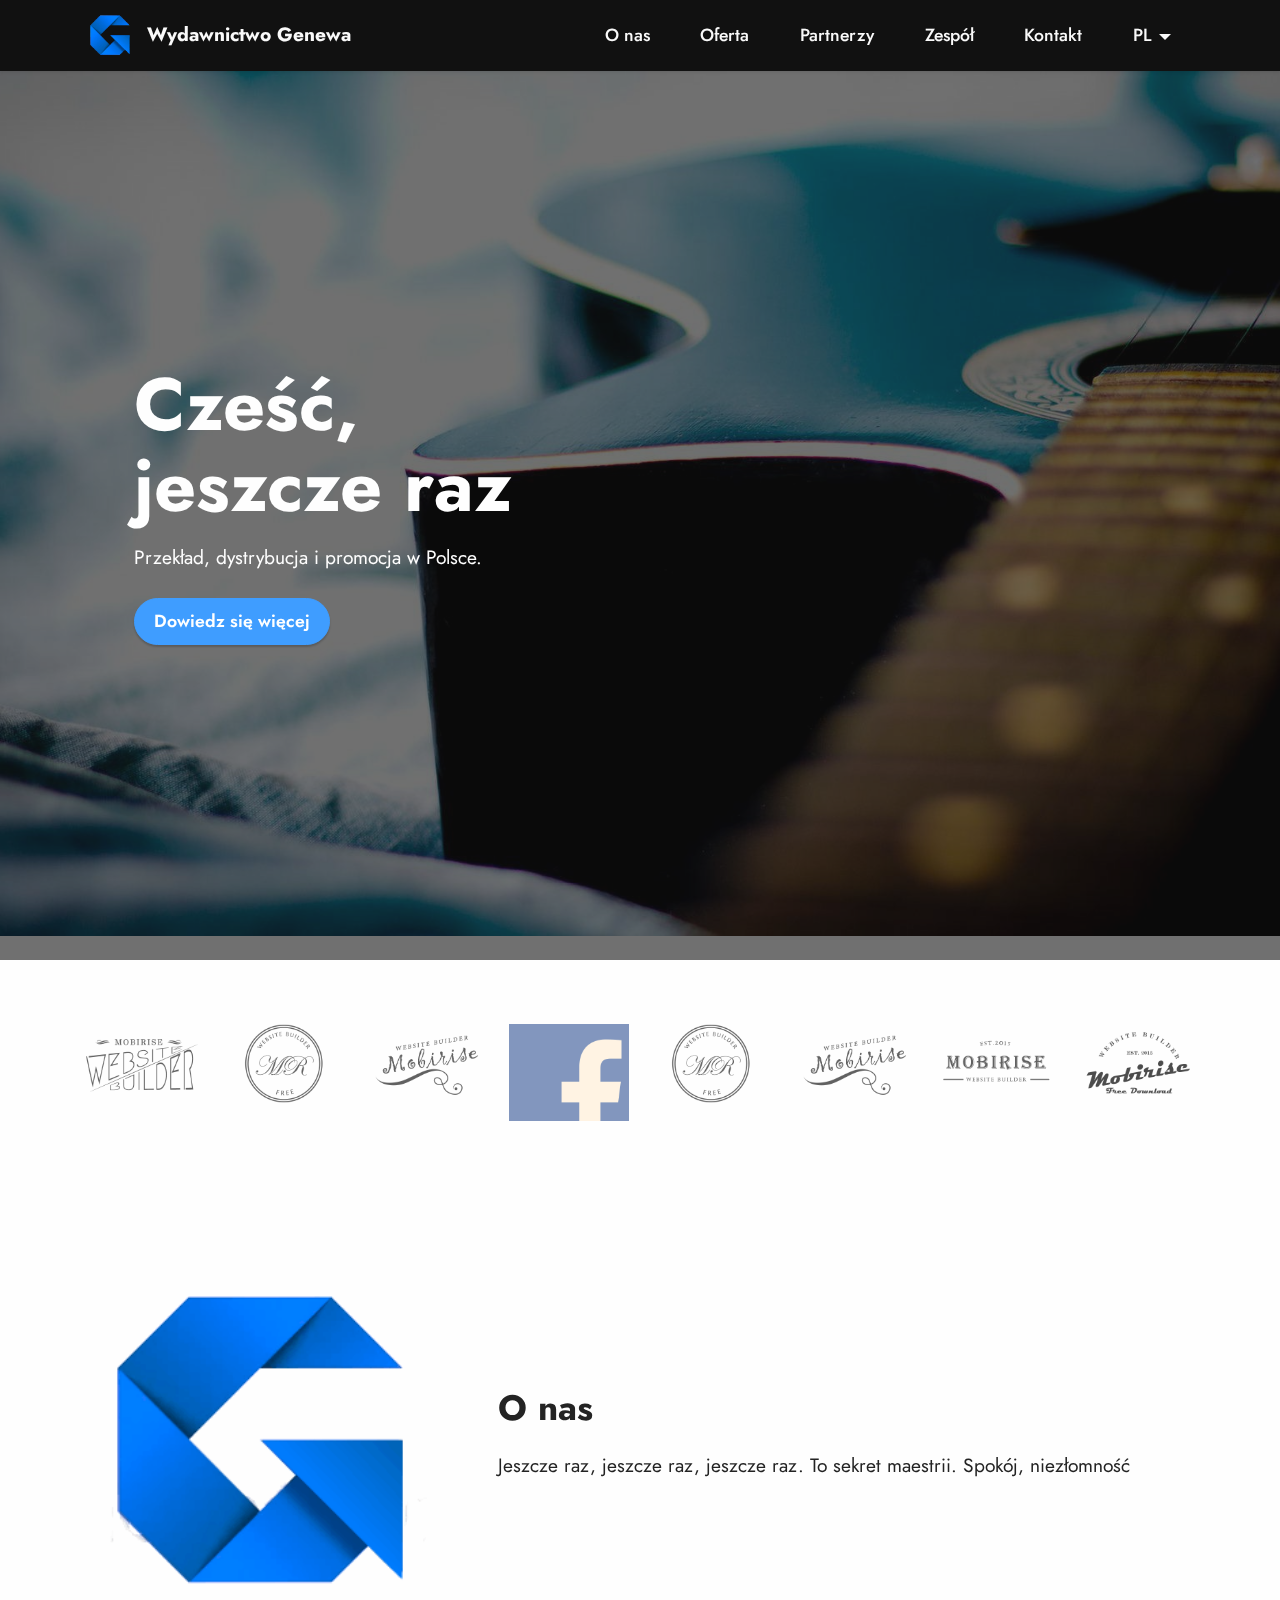
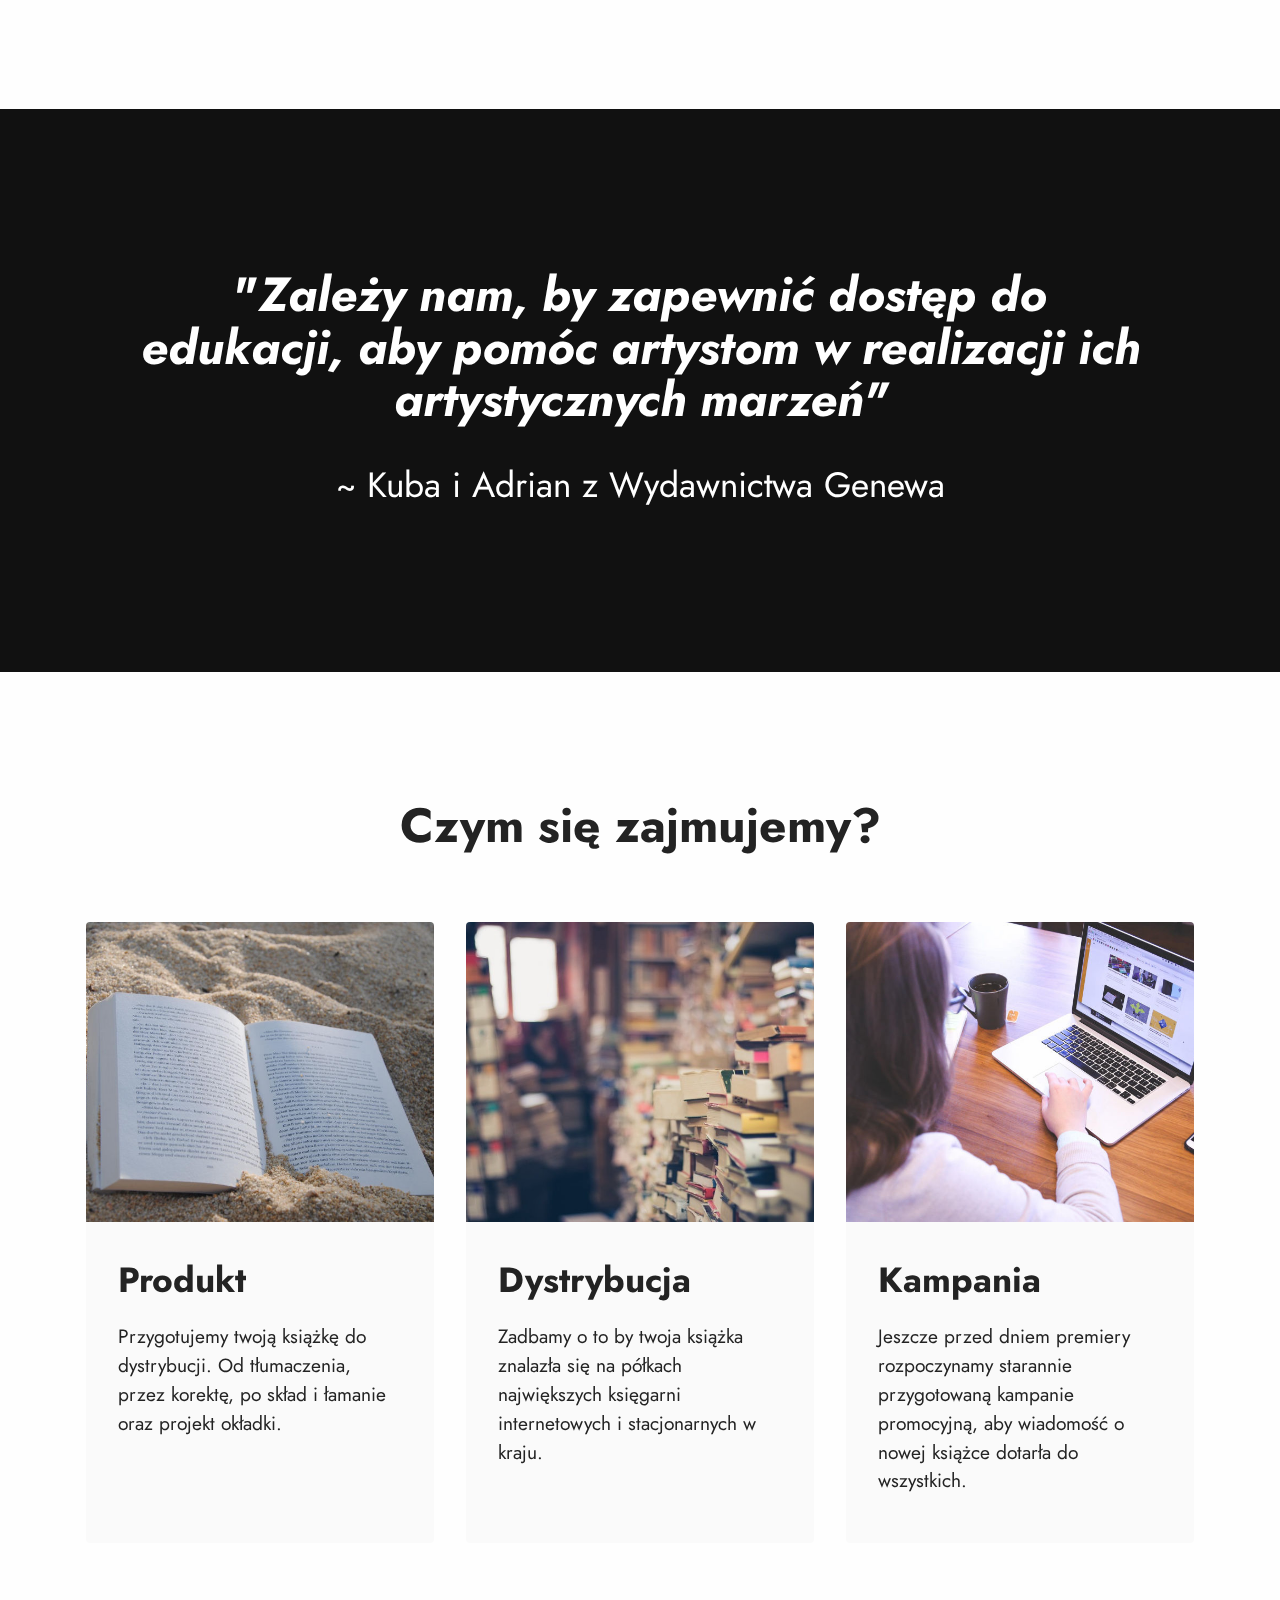
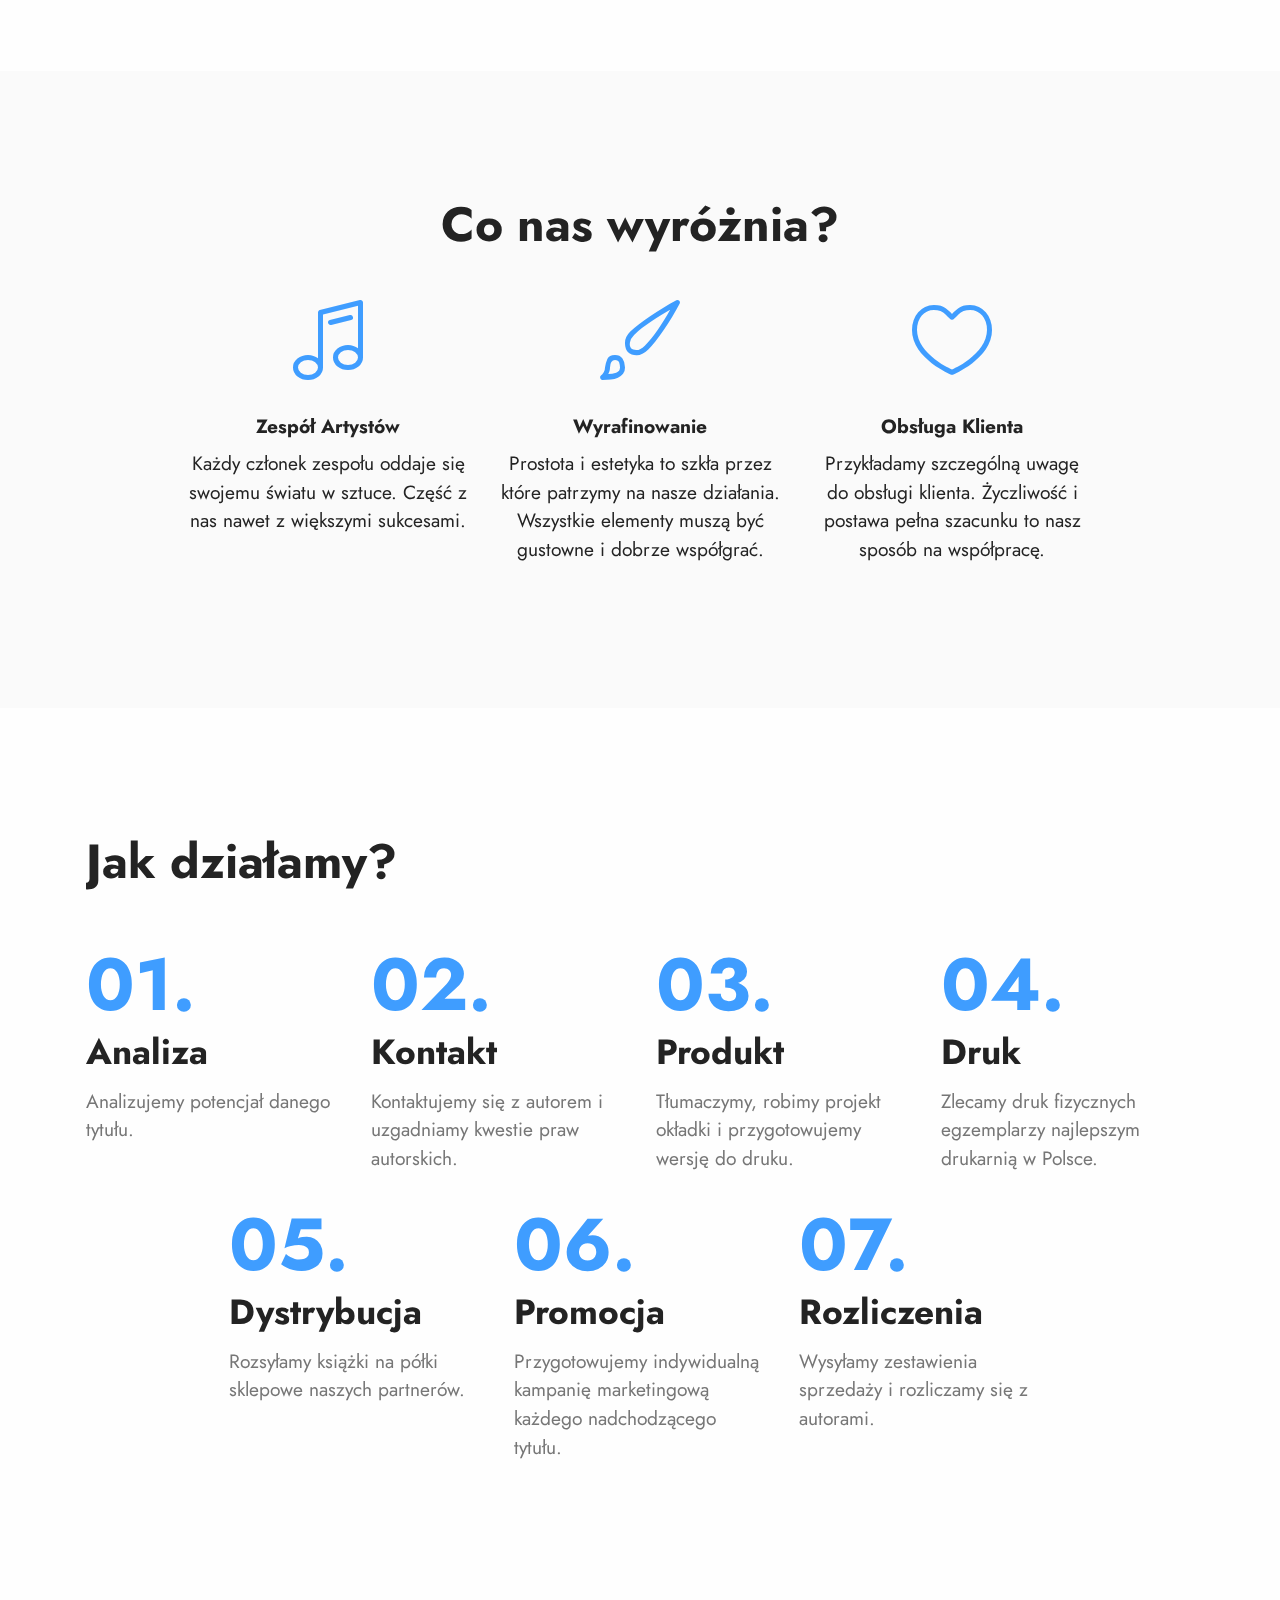
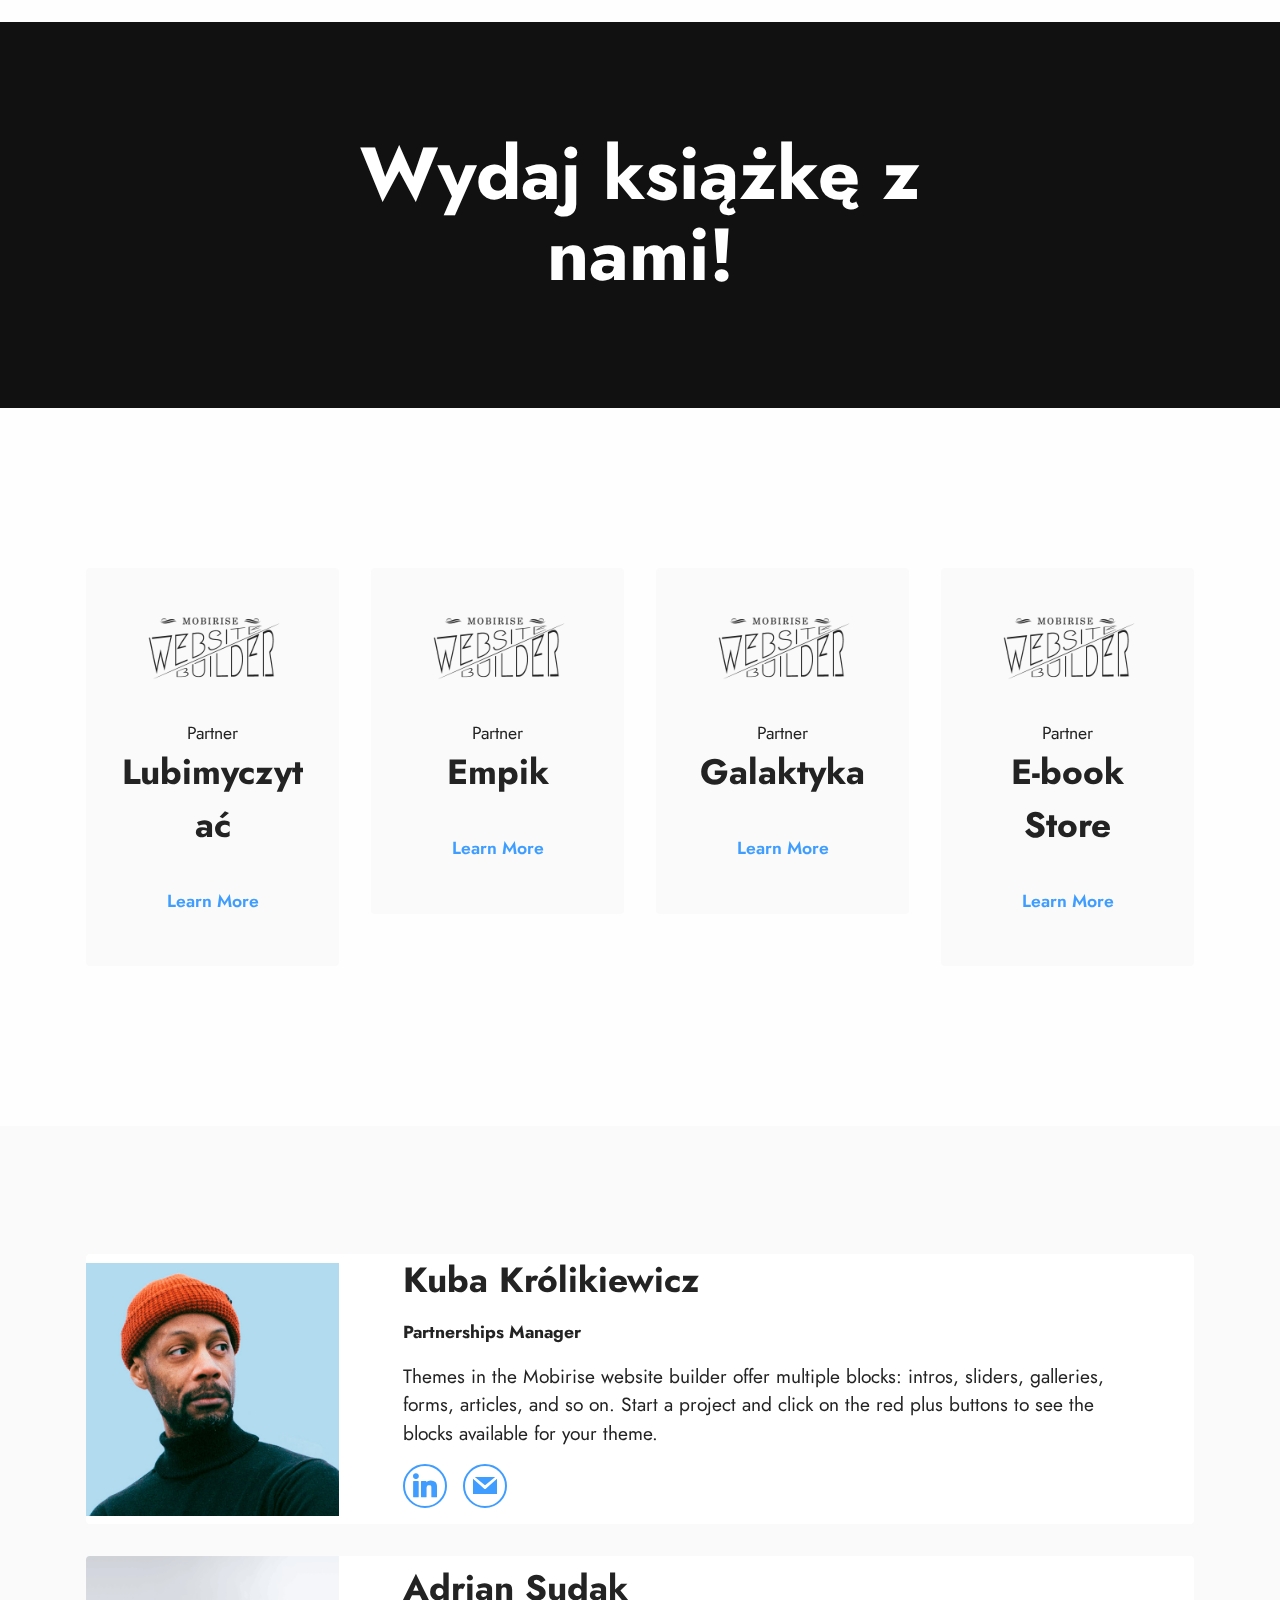
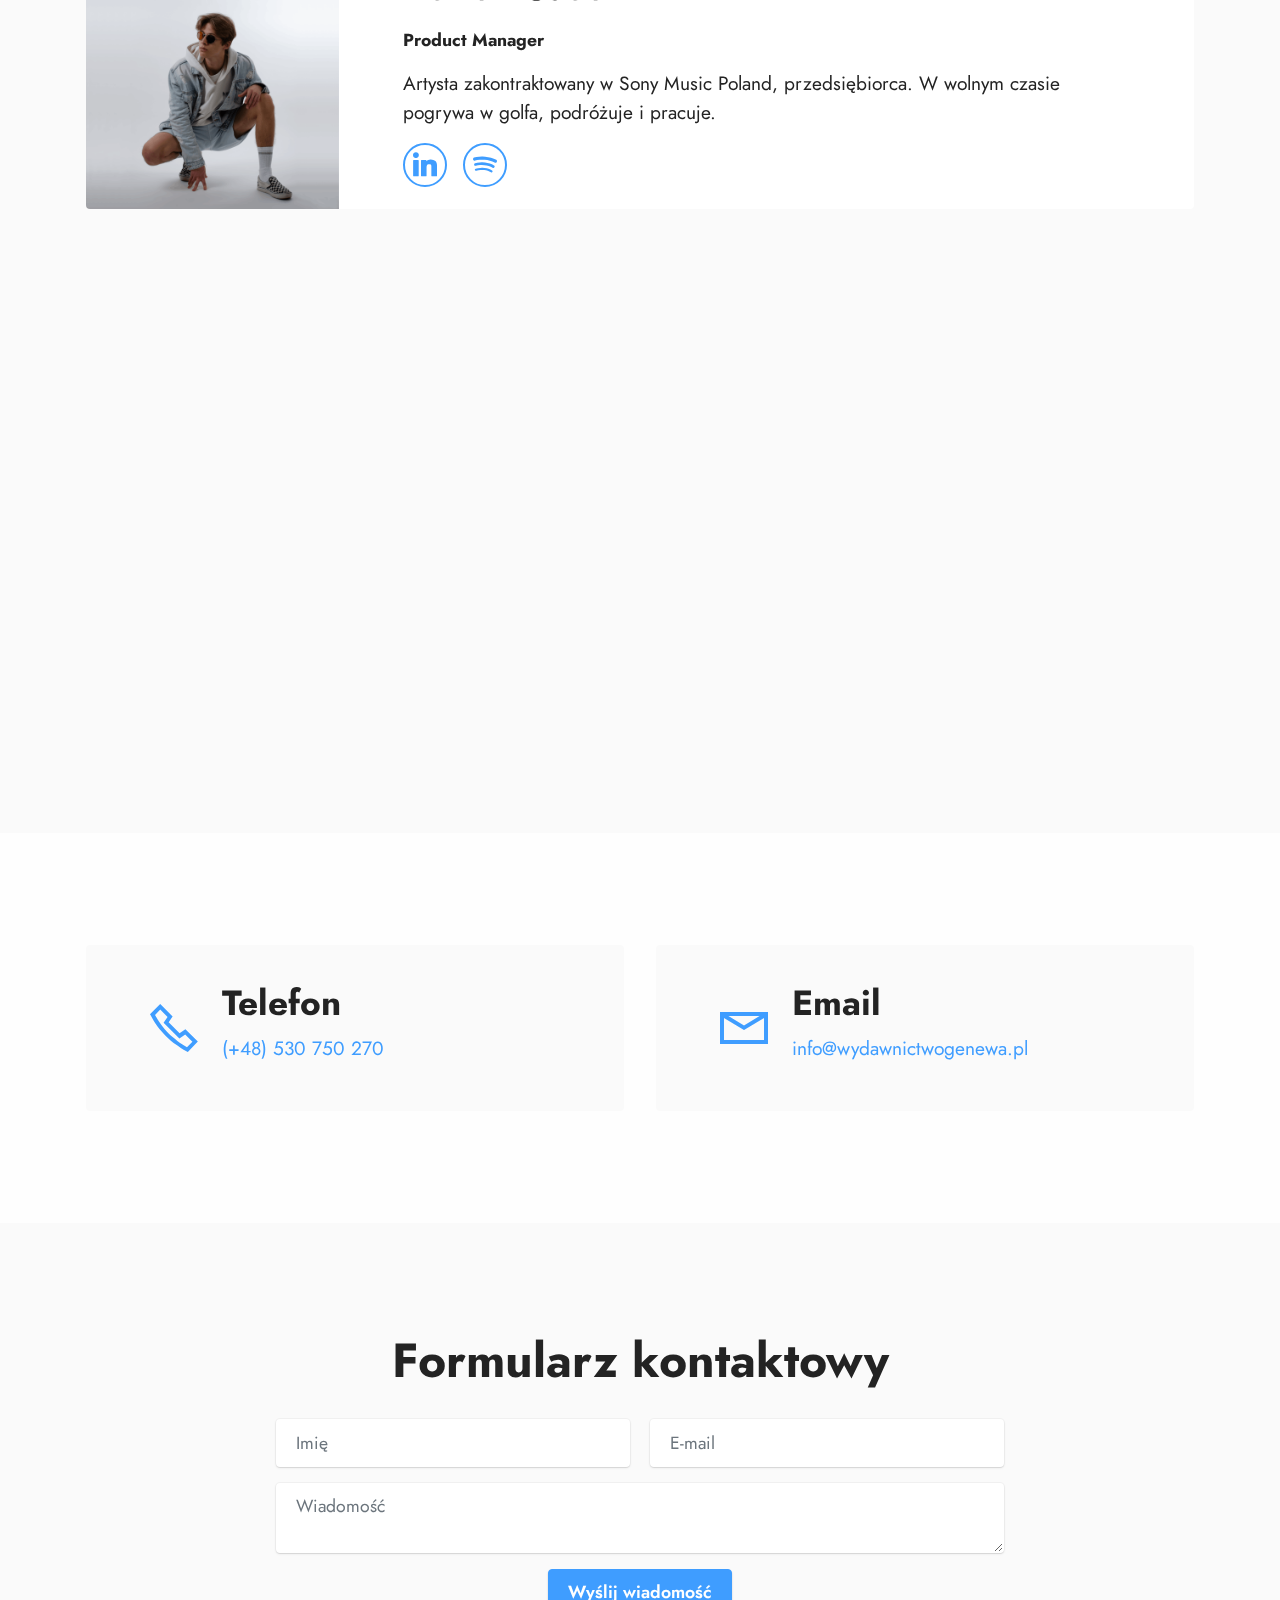
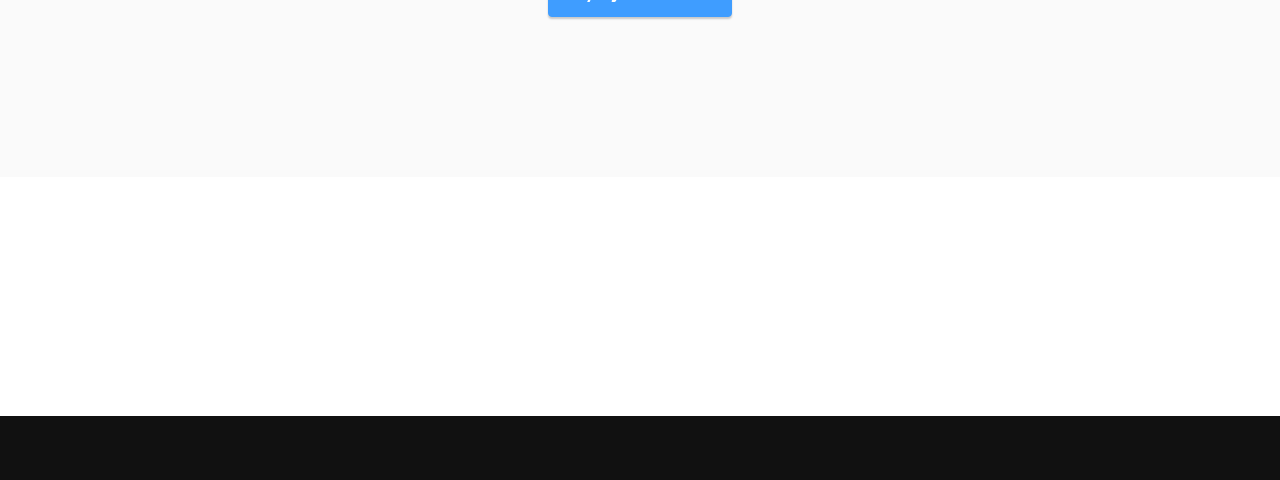
==== commit 4d3b9734: "Version 1.3" ====
--- a/index.html
+++ b/index.html
@@ -8,16 +8,15 @@
   <meta name="twitter:card" content="summary_large_image"/>
   <meta name="twitter:image:src" content="">
   <meta property="og:image" content="">
-  <meta name="twitter:title" content="Wydawnictwo Genewa - edukacja dla artystów">
+  <meta name="twitter:title" content="Wydawnictwo Genewa - przestrzeń dla artystów">
   <meta name="viewport" content="width=device-width, initial-scale=1, minimum-scale=1">
   <link rel="shortcut icon" href="assets/images/genewalogo-80x80.png" type="image/x-icon">
   <meta name="description" content="">
   
   
-  <title>Wydawnictwo Genewa - edukacja dla artystów</title>
+  <title>Wydawnictwo Genewa - przestrzeń dla artystów</title>
   <link rel="stylesheet" href="assets/web/assets/mobirise-icons2/mobirise2.css">
   <link rel="stylesheet" href="assets/web/assets/mobirise-icons-bold/mobirise-icons-bold.css">
-  <link rel="stylesheet" href="assets/web/assets/mobirise-icons/mobirise-icons.css">
   <link rel="stylesheet" href="assets/bootstrap/css/bootstrap.min.css">
   <link rel="stylesheet" href="assets/bootstrap/css/bootstrap-grid.min.css">
   <link rel="stylesheet" href="assets/bootstrap/css/bootstrap-reboot.min.css">
@@ -41,7 +40,7 @@
         <div class="container">
             <div class="navbar-brand">
                 <span class="navbar-logo">
-                    <a href="http://www.wydawnictwogenewa.pl">
+                    <a href="http://wydawnictwogenewa.pl">
                         <img src="assets/images/genewalogo-80x80.png" alt="Mobirise Website Builder" style="height: 3rem;">
                     </a>
                 </span>
@@ -56,7 +55,7 @@
                 </div>
             </button>
             <div class="collapse navbar-collapse" id="navbarSupportedContent">
-                <ul class="navbar-nav nav-dropdown nav-right" data-app-modern-menu="true"><li class="nav-item"><a class="nav-link link text-white show text-primary display-4" href="index.html#image1-2s">&nbsp;Wstęp</a></li><li class="nav-item"><a class="nav-link link text-white show text-primary display-4" href="index.html#features3-30">&nbsp;Oferta</a></li><li class="nav-item"><a class="nav-link link text-white show text-primary display-4" href="index.html#clients2-1l">&nbsp;Partnerzy</a></li><li class="nav-item"><a class="nav-link link text-white show text-primary display-4" href="index.html#team2-2t">&nbsp;Zespół</a></li><li class="nav-item"><a class="nav-link link text-white show text-primary display-4" href="index.html#contacts2-1e">&nbsp;Kontakt</a></li><li class="nav-item dropdown"><a class="nav-link link text-white dropdown-toggle display-4" href="https://mobiri.se" data-toggle="dropdown-submenu" data-bs-toggle="dropdown" data-bs-auto-close="outside" aria-expanded="false">&nbsp;PL</a><div class="dropdown-menu" aria-labelledby="dropdown-443"><a class="text-white dropdown-item text-primary display-4" href="index.html#top">Polski</a><a class="text-white dropdown-item text-primary display-4" href="eng.html#top">Angielski</a></div>
+                <ul class="navbar-nav nav-dropdown nav-right" data-app-modern-menu="true"><li class="nav-item"><a class="nav-link link text-white show text-primary display-4" href="index.html#image1-2s">&nbsp;O nas</a></li><li class="nav-item"><a class="nav-link link text-white show text-primary display-4" href="index.html#features3-30">&nbsp;Oferta</a></li><li class="nav-item"><a class="nav-link link text-white show text-primary display-4" href="index.html#clients2-1l">&nbsp;Partnerzy</a></li><li class="nav-item"><a class="nav-link link text-white show text-primary display-4" href="index.html#team2-2t">&nbsp;Zespół</a></li><li class="nav-item"><a class="nav-link link text-white show text-primary display-4" href="index.html#contacts2-1e">&nbsp;Kontakt</a></li><li class="nav-item dropdown"><a class="nav-link link text-white dropdown-toggle display-4" href="https://mobiri.se" data-toggle="dropdown-submenu" data-bs-toggle="dropdown" data-bs-auto-close="outside" aria-expanded="false">&nbsp;PL</a><div class="dropdown-menu" aria-labelledby="dropdown-443"><a class="text-white dropdown-item text-primary display-4" href="index.html#top">Polski</a><a class="text-white dropdown-item text-primary display-4" href="eng.html#top">Angielski</a></div>
                     </li></ul>
                 
                 
@@ -75,10 +74,10 @@
     <div class="container">
         <div class="row justify-content-center">
             <div class="col-12 col-lg-11">
-                <h1 class="mbr-section-title mbr-fonts-style mb-3 display-1"><strong>Cześć,</strong><br><strong>jesteśmy Genewa</strong><br></h1>
+                <h1 class="mbr-section-title mbr-fonts-style mb-3 display-1"><strong>Cześć,</strong><br><strong>jeszcze raz</strong><br></h1>
                 
                 <p class="mbr-text mbr-fonts-style display-7">Przekład, dystrybucja i promocja w Polsce.</p>
-                <div class="mbr-section-btn mt-3"><a class="btn btn-secondary display-4" href="index.html#features1-1f">Dowiedz się więcej</a></div>
+                <div class="mbr-section-btn mt-3"><a class="btn btn-secondary display-4" href="index.html#image1-2s">Dowiedz się więcej</a></div>
             </div>
         </div>
     </div>
@@ -137,7 +136,7 @@
             </div>
             <div class="col-12 col-lg">
                 <div class="text-wrapper">
-                    <h3 class="mbr-section-title mbr-fonts-style mb-3 display-5"><strong>Kim jesteśmy?</strong></h3>
+                    <h3 class="mbr-section-title mbr-fonts-style mb-3 display-5"><strong>O nas</strong></h3>
                     <p class="mbr-text mbr-fonts-style display-7">
                         Jeszcze raz, jeszcze raz, jeszcze raz. To sekret maestrii. Spokój, niezłomność&nbsp;</p>
                 </div>
@@ -176,42 +175,42 @@
             <div class="item features-image сol-12 col-md-6 col-lg-4 active">
                 <div class="item-wrapper">
                     <div class="item-img">
-                        <img src="assets/images/mbr-2-816x544.jpg" alt="Mobirise Website Builder" data-slide-to="0" data-bs-slide-to="0">
+                        <img src="assets/images/mbr-1-816x546.jpg" alt="Mobirise Website Builder" data-slide-to="0" data-bs-slide-to="0">
                     </div>
                     <div class="item-content">
                         <h5 class="item-title mbr-fonts-style display-5"><strong>Produkt</strong></h5>
                         
-                        <p class="mbr-text mbr-fonts-style mt-3 display-7">Tłumaczenie, korekta, projekt graficzny, skład i łamanie. Przygotowujemy książkę do druku oraz konwertujemy ją na wszystkie ważne formaty.</p>
+                        <p class="mbr-text mbr-fonts-style mt-3 display-7">Przygotujemy twoją książkę do dystrybucji. Od tłumaczenia, przez korektę, po skład i łamanie oraz projekt okładki.</p>
                     </div>
                     
                 </div>
             </div><div class="item features-image сol-12 col-md-6 col-lg-4">
                 <div class="item-wrapper">
                     <div class="item-img">
-                        <img src="assets/images/mbr-816x546.jpg" alt="Mobirise Website Builder" data-slide-to="1" data-bs-slide-to="1">
+                        <img src="assets/images/mbr-2-816x544.jpeg" alt="Mobirise Website Builder" data-slide-to="1" data-bs-slide-to="1">
                     </div>
                     <div class="item-content">
                         <h5 class="item-title mbr-fonts-style display-5"><strong>Dystrybucja</strong></h5>
                         
-                        <p class="mbr-text mbr-fonts-style mt-3 display-7">Rozsyłamy fizyczne i cyfrowe egzemplarze książek na półki sklepowe do naszych partnerów z całego kraju.&nbsp;</p>
-                    </div>
-                    
-                </div>
-            </div>
-            
-            <div class="item features-image сol-12 col-md-6 col-lg-4">
+                        <p class="mbr-text mbr-fonts-style mt-3 display-7">Zadbamy o to by twoja książka znalazła się na półkach największych księgarni internetowych i stacjonarnych w kraju.&nbsp;</p>
+                    </div>
+                    
+                </div>
+            </div><div class="item features-image сol-12 col-md-6 col-lg-4">
                 <div class="item-wrapper">
                     <div class="item-img">
-                        <img src="assets/images/mbr-816x569.jpg" alt="Mobirise Website Builder" data-bs-slide-to="3" data-slide-to="3">
+                        <img src="assets/images/mbr-816x569.jpg" alt="Mobirise Website Builder" data-bs-slide-to="2" data-slide-to="2">
                     </div>
                     <div class="item-content">
                         <h5 class="item-title mbr-fonts-style display-5"><strong>Kampania</strong></h5>
                         
-                        <p class="mbr-text mbr-fonts-style mt-3 display-7">Każda premiera wiąże się z obszerną kampanią marketingową promującą nadchodzący tytuł.<br></p>
-                    </div>
-                    
-                </div>
-            </div>
+                        <p class="mbr-text mbr-fonts-style mt-3 display-7">Jeszcze przed dniem premiery rozpoczynamy starannie przygotowaną kampanie promocyjną, aby wiadomość o nowej książce dotarła do wszystkich.<br></p>
+                    </div>
+                    
+                </div>
+            </div>
+            
+            
         </div>
     </div>
 </section>
@@ -234,10 +233,10 @@
                 <div class="card-wrapper">
                     <div class="card-box align-center">
                         <div class="iconfont-wrapper">
-                            <span class="mbr-iconfont mbrib-change-style"></span>
-                        </div>
-                        <h5 class="card-title mbr-fonts-style display-7"><strong>Jesteśmy Artystami</strong></h5>
-                        <p class="card-text mbr-fonts-style display-7">Każdy członek naszego zespołu po godzinach tworzy swój świat w sztuce. Część robi to nawet z większymi sukcesami.</p>
+                            <span class="mbr-iconfont mbrib-music"></span>
+                        </div>
+                        <h5 class="card-title mbr-fonts-style display-7"><strong>Zespół Artystów</strong></h5>
+                        <p class="card-text mbr-fonts-style display-7">Każdy członek zespołu oddaje się swojemu światu w sztuce. Część z nas nawet z większymi sukcesami.</p>
                     </div>
                 </div>
             </div>
@@ -245,10 +244,10 @@
                 <div class="card-wrapper">
                     <div class="card-box align-center">
                         <div class="iconfont-wrapper">
-                            <span class="mbr-iconfont mbrib-more-horizontal"></span>
-                        </div>
-                        <h5 class="card-title mbr-fonts-style display-7"><strong>Prostota</strong></h5>
-                        <p class="card-text mbr-fonts-style display-7">Szczególną uwagę przykładamy do prostoty. Uważamy, że jest szczytem wyrafinowania, dlatego upraszczamy wszystkie możliwe procesy.</p>
+                            <span class="mbr-iconfont mbrib-change-style"></span>
+                        </div>
+                        <h5 class="card-title mbr-fonts-style display-7"><strong>Wyrafinowanie</strong></h5>
+                        <p class="card-text mbr-fonts-style display-7">Prostota i estetyka to szkła przez które patrzymy na nasze działania. Wszystkie elementy muszą być gustowne i dobrze współgrać.</p>
                     </div>
                 </div>
             </div>
@@ -258,8 +257,8 @@
                         <div class="iconfont-wrapper">
                             <span class="mbr-iconfont mbrib-hearth"></span>
                         </div>
-                        <h5 class="card-title mbr-fonts-style display-7"><strong>Humanitaryzm</strong></h5>
-                        <p class="card-text mbr-fonts-style display-7">Przykładamy szczególną uwagę do życzliwości i szacunku do każdego z partnerów i autorów.</p>
+                        <h5 class="card-title mbr-fonts-style display-7"><strong>Obsługa Klienta</strong></h5>
+                        <p class="card-text mbr-fonts-style display-7">Przykładamy szczególną uwagę do obsługi klienta. Życzliwość i postawa pełna szacunku to nasz sposób na współpracę.</p>
                     </div>
                 </div>
             </div>
@@ -293,7 +292,7 @@
                     </div>
                     <h4 class="card-title mbr-fonts-style display-5"><strong>Analiza</strong></h4>
                     <p class="mbr-text card-text mbr-fonts-style display-7">
-                        Analizujemy potencjał danego tytułu. Treść, grafiki, rynek itp..</p>
+                        Analizujemy potencjał danego tytułu.</p>
                 </div>
             </div>
             <div class="card p-4 p-md-3 col-md-6 col-lg-3">
@@ -334,7 +333,7 @@
                     <h4 class="card-title mbr-fonts-style display-5">
                         <strong>Dystrybucja</strong></h4>
                     <p class="mbr-text card-text mbr-fonts-style display-7">
-                        Rozsyłamy książki na półki sklepowe naszych zaufanych partnerów.</p>
+                        Rozsyłamy książki na półki sklepowe naszych partnerów.</p>
                 </div>
             </div>
             <div class="card p-4 p-md-3 col-md-6 col-lg-3">
@@ -503,7 +502,7 @@
                 <div class="row align-items-center">
                     <div class="col-12 col-md-3">
                         <div class="image-wrapper">
-                            <img src="assets/images/team2.jpg" alt="Mobirise Website Builder">
+                            <img src="assets/images/okladka-596x596.png" alt="Mobirise Website Builder">
                         </div>
                     </div>
                     <div class="col-12 col-md">
@@ -514,10 +513,7 @@
                                 <strong>Product Manager</strong>
                             </h6>
                             <p class="mbr-text mbr-fonts-style display-7">
-                                Themes in the Mobirise website builder offer multiple blocks: intros, sliders,
-                                galleries, forms, articles, and so on. Start a project and click on the red plus buttons
-                                to see the blocks available for your theme.
-                            </p>
+                                Artysta zakontraktowany w Sony Music Poland, przedsiębiorca. W wolnym czasie pogrywa w golfa, podróżuje i pracuje.</p>
                             <div class="social-row display-7">
                                 <div class="soc-item">
                                     <a href="https://www.linkedin.com/in/adrian-sudak-991789238/" target="_blank">
@@ -525,8 +521,8 @@
                                     </a>
                                 </div>
                                 <div class="soc-item">
-                                    <a href="index.html#form5-1y">
-                                        <span class="mbr-iconfont socicon-mail socicon"></span>
+                                    <a href="https://open.spotify.com/artist/1uUB3v1D4cFV9P2KB7DivA?si=Df11p75aTlOHBaNmjV2BnA" target="_blank">
+                                        <span class="mbr-iconfont socicon-spotify socicon"></span>
                                     </a>
                                 </div>
                                 
@@ -542,94 +538,6 @@
     </div>
 </section>
 
-<section data-bs-version="5.1" class="people5 mbr-embla cid-tdogYbBH3W" id="people5-34">
-
-    
-
-    
-    
-
-    <div class="position-relative text-center">
-        <h3 class="mb-4 mbr-fonts-style display-2">
-            <strong>Współprace</strong></h3>
-
-        <div class="embla" data-skip-snaps="true" data-align="center" data-loop="true" data-auto-play="true" data-auto-play-interval="6" data-draggable="true">
-            <div class="embla__viewport container-fluid">
-                <div class="embla__container">
-                    <div class="embla__slide slider-image item" style="margin-left: 7rem; margin-right: 7rem;">
-                        <div class="user">
-                            <div class="user_image">
-                                <div class="item-wrapper position-relative">
-                                    <img src="assets/images/team3.jpg" alt="Mobirise Website Builder">
-                                </div>
-                            </div>
-                            <div class="user_text mb-4">
-                                <p class="mbr-fonts-style display-7">
-                                    Themes in the Mobirise website builder offer multiple blocks: intros, sliders, galleries, forms, articles, and so on. Start a project and click on the red plus buttons to see the blocks available for your theme.
-                                </p>
-                            </div>
-                            <div class="user_name mbr-fonts-style mb-2 display-7">
-                                <strong>Alexa</strong>
-                            </div>
-                            <div class="user_desk mbr-fonts-style display-7">
-                                DESIGNER
-                            </div>
-                        </div>
-                    </div>
-                    <div class="embla__slide slider-image item" style="margin-left: 7rem; margin-right: 7rem;">
-                        <div class="user">
-                            <div class="user_image">
-                                <div class="item-wrapper position-relative">
-                                    <img src="assets/images/team2.jpg" alt="Mobirise Website Builder">
-                                </div>
-                            </div>
-                            <div class="user_text mb-4">
-                                <p class="mbr-fonts-style display-7">
-                                    Themes in the Mobirise website builder offer multiple blocks: intros, sliders, galleries, forms, articles, and so on. Start a project and click on the red plus buttons to see the blocks available for your theme.
-                                </p>
-                            </div>
-                            <div class="user_name mbr-fonts-style mb-2 display-7">
-                                <strong>Linda</strong>
-                            </div>
-                            <div class="user_desk mbr-fonts-style display-7">
-                                DEVELOPER
-                            </div>
-                        </div>
-                    </div>
-                    <div class="embla__slide slider-image item" style="margin-left: 7rem; margin-right: 7rem;">
-                        <div class="user">
-                            <div class="user_image">
-                                <div class="item-wrapper position-relative">
-                                    <img src="assets/images/team1.jpg" alt="Mobirise Website Builder">
-                                </div>
-                            </div>
-                            <div class="user_text mb-4">
-                                <p class="mbr-fonts-style display-7">
-                                    Themes in the Mobirise website builder offer multiple blocks: intros, sliders, galleries, forms, articles, and so on. Start a project and click on the red plus buttons to see the blocks available for your theme.
-                                </p>
-                            </div>
-                            <div class="user_name mbr-fonts-style mb-2 display-7">
-                                <strong>Herbert</strong>
-                            </div>
-                            <div class="user_desk mbr-fonts-style display-7">
-                                DEVELOPER
-                            </div>
-                        </div>
-                    </div>
-                </div>
-            </div>
-            <button class="embla__button embla__button--prev">
-                <span class="mobi-mbri mobi-mbri-arrow-prev mbr-iconfont" aria-hidden="true"></span>
-                <span class="sr-only visually-hidden visually-hidden">Previous</span>
-            </button>
-            <button class="embla__button embla__button--next">
-                <span class="mobi-mbri mobi-mbri-arrow-next mbr-iconfont" aria-hidden="true"></span>
-                <span class="sr-only visually-hidden visually-hidden">Next</span>
-            </button>
-        </div>
-    </div>
-</section>
-
 <section data-bs-version="5.1" class="map2 cid-tdia3AvodF" id="map2-1d">
     
 
@@ -658,7 +566,7 @@
                     <div class="text-wrapper">
                         <h6 class="card-title mbr-fonts-style mb-1 display-5">
                             <strong>Telefon</strong></h6>
-                        <p class="mbr-text mbr-fonts-style display-7"><a href="tel:+12345678910" class="text-secondary">(+48) 504 000 000&nbsp;</a>&nbsp;</p>
+                        <p class="mbr-text mbr-fonts-style display-7"><a href="https://wa.me/48 530 750 270" class="text-secondary text-primary">(+48) 530 750 270</a>&nbsp;</p>
                     </div>
                 </div>
             </div>
@@ -672,7 +580,7 @@
                             <strong>Email</strong>
                         </h6>
                         <p class="mbr-text mbr-fonts-style display-7">
-                            <a href="mailto:info@site.com" class="text-secondary">info@wydawnictwogenewa.pl</a></p>
+                            <a href="index.html#form5-1y" class="text-secondary text-primary">info@wydawnictwogenewa.pl</a></p>
                     </div>
                 </div>
             </div>
@@ -693,7 +601,7 @@
         </div>
         <div class="row justify-content-center mt-4">
             <div class="col-lg-8 mx-auto mbr-form" data-form-type="formoid">
-                <form action="https://mobirise.eu/" method="POST" class="mbr-form form-with-styler" data-form-title="Form Name"><input type="hidden" name="email" data-form-email="true" value="VO5yD6gJQUlViGwC57lt70q7w5JDpKxXq0ui095Gd4T7LhYVvx8JN+Mq0X+naBWOf2btfNLkmniaN8dkdioJJgeeC5Lo0Ra7bZqtEao4jHixb65Cn+0fxv2b883/1isz">
+                <form action="https://mobirise.eu/" method="POST" class="mbr-form form-with-styler" data-form-title="Form Name"><input type="hidden" name="email" data-form-email="true" value="juru1aGeOw6RUjbmbgtok1Zu3oPoxsa0Z609iigEu3v+ZV2MmhZLnz7nJAPDcWhepPRn8BkVCxeFuRQ5rekyBlHOuDKRAFe9uyDOpEQ35rtb+69AjifijenpmWf5bi8i">
                     <div class="row">
                         <div hidden="hidden" data-form-alert="" class="alert alert-success col-12">Wiadomość dotarła! Wkrótce się odezwiemy:)</div>
                         <div hidden="hidden" data-form-alert-danger="" class="alert alert-danger col-12">
@@ -719,117 +627,6 @@
     </div>
 </section>
 
-<section data-bs-version="5.1" class="content17 cid-tdhIeYpZxk" id="content17-10">
-
-    
-
-    
-    
-    
-    <div class="container">
-        
-            <div class="row justify-content-center">
-                <div class="col-12 col-md-10">
-                    <div class="section-head align-center mb-4">
-                        <h3 class="mbr-section-title mb-0 mbr-fonts-style display-2"><strong>FAQ</strong>
-                        </h3>
-                        
-                    </div>
-                    
-                    <div id="bootstrap-toggle" class="toggle-panel accordionStyles tab-content">
-                        <div class="card mb-3">
-                            <div class="card-header" role="tab" id="headingOne">
-                                <a role="button" class="collapsed panel-title text-black" data-toggle="collapse" data-bs-toggle="collapse" data-core="" href="#collapse1_21" aria-expanded="false" aria-controls="collapse1">
-                                    <h6 class="panel-title-edit mbr-fonts-style mb-0 display-7"><strong>How to create more items in this list?</strong>
-                                </h6>
-                                    <span class="sign mbr-iconfont mbri-arrow-down"></span>
-                                </a>
-                            </div>
-                            <div id="collapse1_21" class="panel-collapse noScroll collapse" role="tabpanel" aria-labelledby="headingOne">
-                                <div class="panel-body">
-                                    <p class="mbr-fonts-style panel-text display-7">The number of items is limited in this block. Open
-                                    the Block parameters to change the amount of items.</p>
-                                </div>
-                            </div>
-                        </div>
-                        <div class="card mb-3">
-                            <div class="card-header" role="tab" id="headingTwo">
-                                <a role="button" class="collapsed panel-title text-black" data-toggle="collapse" data-bs-toggle="collapse" data-core="" href="#collapse2_21" aria-expanded="false" aria-controls="collapse2">
-                                    <h6 class="panel-title-edit mbr-fonts-style mb-0 display-7"><strong>What is Mobirise Kit?</strong>
-                                </h6>
-                                    <span class="sign mbr-iconfont mbri-arrow-down"></span>
-                                </a>
-
-                            </div>
-                            <div id="collapse2_21" class="panel-collapse noScroll collapse" role="tabpanel" aria-labelledby="headingTwo">
-                                <div class="panel-body">
-                                    <p class="mbr-fonts-style panel-text display-7">Mobirise Kit is a service that provides the access to all current and new themes/extensions developed by Mobirise. New themes/extensions are released every month and will be available in your account during your plan period, without any additional charge.</p>
-                                </div>
-                            </div>
-                        </div>
-                        <div class="card mb-3">
-                            <div class="card-header" role="tab" id="headingThree">
-                                <a role="button" class="collapsed panel-title text-black" data-toggle="collapse" data-bs-toggle="collapse" data-core="" href="#collapse3_21" aria-expanded="false" aria-controls="collapse3">
-                                    <h6 class="panel-title-edit mbr-fonts-style mb-0 display-7"><strong>Can I create sites for commerical projects?</strong>
-                                </h6>
-                                    <span class="sign mbr-iconfont mbri-arrow-down"></span>
-                                </a>
-                            </div>
-                            <div id="collapse3_21" class="panel-collapse noScroll collapse" role="tabpanel" aria-labelledby="headingThree">
-                                <div class="panel-body">
-                                    <p class="mbr-fonts-style panel-text display-7">Yes, Mobirise is free for both non-profit and commercial sites.</p>
-                                </div>
-                            </div>
-                        </div>
-                        <div class="card mb-3">
-                            <div class="card-header" role="tab" id="headingThree">
-                                <a role="button" class="collapsed panel-title text-black" data-toggle="collapse" data-bs-toggle="collapse" data-core="" href="#collapse4_21" aria-expanded="false" aria-controls="collapse4">
-                                    <h6 class="panel-title-edit mbr-fonts-style mb-0 display-7"><strong>What is Code Editor?</strong>
-                                </h6>
-                                    <span class="sign mbr-iconfont mbri-arrow-down"></span>
-                                </a>
-                            </div>
-                            <div id="collapse4_21" class="panel-collapse noScroll collapse" role="tabpanel" aria-labelledby="headingThree">
-                                <div class="panel-body">
-                                    <p class="mbr-fonts-style panel-text display-7">
-                                       This extension allows editing the code of block in the app. Also, it's possible to add code to the head and body parts of pages.</p>
-                                </div>
-                            </div>
-                        </div>
-                        <div class="card mb-3">
-                            <div class="card-header" role="tab" id="headingThree">
-                                <a role="button" class="collapsed panel-title text-black" data-toggle="collapse" data-bs-toggle="collapse" data-core="" href="#collapse5_21" aria-expanded="false" aria-controls="collapse5">
-                                   <h6 class="panel-title-edit mbr-fonts-style mb-0 display-7"><strong>What is Mobirise Kit?</strong></h6>
-                                        <span class="mbr-iconfont mobi-mbri-arrow-down mobi-mbri"></span>
-                                </a>
-                            </div>
-                            <div id="collapse5_21" class="panel-collapse noScroll collapse" role="tabpanel" aria-labelledby="headingThree">
-                                <div class="panel-body">
-                                    <p class="mbr-fonts-style panel-text display-7">
-                                       Mobirise Kit is a service that provides the access to all current and new themes/extensions developed by Mobirise. New themes/extensions are released every month and will be available in your account during your plan period, without any additional charge.</p>
-                                </div>
-                            </div>
-                        </div>
-                        <div class="card mb-3">
-                            <div class="card-header" role="tab" id="headingThree">
-                                <a role="button" class="collapsed panel-title text-black" data-toggle="collapse" data-bs-toggle="collapse" data-core="" href="#collapse6_21" aria-expanded="false" aria-controls="collapse6">
-                                    <h6 class="panel-title-edit mbr-fonts-style mb-0 display-7"><strong>Can I create sites for commerical projects?</strong></h6>
-                                    <span class="mbr-iconfont mobi-mbri-arrow-down mobi-mbri"></span>
-                                </a>
-                            </div>
-                            <div id="collapse6_21" class="panel-collapse noScroll collapse" role="tabpanel" aria-labelledby="headingThree">
-                                <div class="panel-body">
-                                    <p class="mbr-fonts-style panel-text display-7">
-                                       Yes, Mobirise is free for both non-profit and commercial sites.</p>
-                                </div>
-                            </div>
-                        </div>
-                    </div>
-                </div>
-            </div>
-        </div>
-</section>
-
 <section data-bs-version="5.1" class="footer3 cid-tdig4SkCuT mbr-reveal" once="footers" id="footer3-1o">
 
     
@@ -856,12 +653,12 @@
                     
                     
                 <div class="soc-item">
-                        <a href="https://twitter.com/mobirise" target="_blank">
+                        <a href="https://www.instagram.com/genewapolska/" target="_blank">
                             <span class="mbr-iconfont mbr-iconfont-social socicon-instagram socicon"></span>
                         </a>
                     </div><div class="soc-item">
-                        <a href="https://www.facebook.com/pages/Mobirise/1616226671953247" target="_blank">
-                            <span class="socicon-facebook socicon mbr-iconfont mbr-iconfont-social"></span>
+                        <a href="https://www.facebook.com/genewapolska" target="_blank">
+                            <span class="mbr-iconfont mbr-iconfont-social socicon-facebook socicon"></span>
                         </a>
                     </div><div class="soc-item">
                         <a href="mailto:info@wydawnictwogenewa.pl">
@@ -875,7 +672,7 @@
             </div>
         </div>
     </div>
-</section><section class="display-7" style="padding: 0;align-items: center;justify-content: center;flex-wrap: wrap;    align-content: center;display: flex;position: relative;height: 4rem; background-color: #111111;"><a href="https://mobiri.se/2838314" style="flex: 1 1;height: 4rem;position: absolute;width: 100%;z-index: 1;"><img alt="" style="height: 4rem;" src="[data-uri]"></a><a style="z-index:1" href="https://mobirise.com/"></a></section><script src="assets/bootstrap/js/bootstrap.bundle.min.js"></script>  <script src="assets/parallax/jarallax.js"></script>  <script src="assets/smoothscroll/smooth-scroll.js"></script>  <script src="assets/ytplayer/index.js"></script>  <script src="assets/dropdown/js/navbar-dropdown.js"></script>  <script src="assets/embla/embla.min.js"></script>  <script src="assets/embla/script.js"></script>  <script src="assets/mbr-switch-arrow/mbr-switch-arrow.js"></script>  <script src="assets/theme/js/script.js"></script>  <script src="assets/formoid/formoid.min.js"></script>  
+</section><section class="display-7" style="padding: 0;align-items: center;justify-content: center;flex-wrap: wrap;    align-content: center;display: flex;position: relative;height: 4rem; background-color: #111111;"><a href="https://mobiri.se/2838314" style="flex: 1 1;height: 4rem;position: absolute;width: 100%;z-index: 1;"><img alt="" style="height: 4rem;" src="[data-uri]"></a><a style="z-index:1" href="https://mobirise.com/"></a></section><script src="assets/bootstrap/js/bootstrap.bundle.min.js"></script>  <script src="assets/parallax/jarallax.js"></script>  <script src="assets/smoothscroll/smooth-scroll.js"></script>  <script src="assets/ytplayer/index.js"></script>  <script src="assets/dropdown/js/navbar-dropdown.js"></script>  <script src="assets/theme/js/script.js"></script>  <script src="assets/formoid/formoid.min.js"></script>  
   
   
  <div id="scrollToTop" class="scrollToTop mbr-arrow-up"><a style="text-align: center;"><i class="mbr-arrow-up-icon mbr-arrow-up-icon-cm cm-icon cm-icon-smallarrow-up"></i></a></div>
--- a/assets/mobirise/css/mbr-additional.css
+++ b/assets/mobirise/css/mbr-additional.css
@@ -1446,128 +1446,10 @@
     padding-right: 4rem;
   }
 }
-.cid-tdogYbBH3W {
-  padding-top: 8rem;
-  padding-bottom: 8rem;
-  background-color: #fefefe;
-}
-.cid-tdogYbBH3W .mbr-fallback-image.disabled {
-  display: none;
-}
-.cid-tdogYbBH3W .mbr-fallback-image {
-  display: block;
-  background-size: cover;
-  background-position: center center;
-  width: 100%;
-  height: 100%;
-  position: absolute;
-  top: 0;
-}
-.cid-tdogYbBH3W .embla__slide {
-  display: flex;
-  justify-content: center;
-  position: relative;
-  min-width: 570px;
-  max-width: 570px;
-}
-@media (max-width: 768px) {
-  .cid-tdogYbBH3W .embla__slide {
-    min-width: 70%;
-    max-width: initial;
-    margin-left: 1rem !important;
-    margin-right: 1rem !important;
-  }
-}
-.cid-tdogYbBH3W .embla__button--next,
-.cid-tdogYbBH3W .embla__button--prev {
-  display: flex;
-}
-.cid-tdogYbBH3W .embla__button {
-  top: 50%;
-  width: 60px;
-  height: 60px;
-  margin-top: -1.5rem;
-  font-size: 22px;
-  background-color: rgba(0, 0, 0, 0.5);
-  color: #fff;
-  border: 2px solid #fff;
-  border-radius: 50%;
-  transition: all 0.3s;
-  position: absolute;
-  display: flex;
-  justify-content: center;
-  align-items: center;
-}
-.cid-tdogYbBH3W .embla__button:disabled {
-  cursor: default;
-  display: none;
-}
-.cid-tdogYbBH3W .embla__button:hover {
-  background: #000;
-  color: rgba(255, 255, 255, 0.5);
-}
-.cid-tdogYbBH3W .embla__button.embla__button--prev {
-  left: 0;
-  margin-left: 2.5rem;
-}
-.cid-tdogYbBH3W .embla__button.embla__button--next {
-  right: 0;
-  margin-right: 2.5rem;
-}
-@media (max-width: 768px) {
-  .cid-tdogYbBH3W .embla__button {
-    top: auto;
-  }
-}
-.cid-tdogYbBH3W .user_image {
-  width: 200px;
-  height: 200px;
-  margin-bottom: 1.6rem;
-  overflow: hidden;
-  border-radius: 50%;
-  margin: 0 auto 2rem auto;
-}
-.cid-tdogYbBH3W .user_image .item-wrapper {
-  width: 200px;
-  height: 200px;
-}
-.cid-tdogYbBH3W .user_image img {
-  width: 100%;
-  min-width: 100%;
-  min-height: 100%;
-  object-fit: cover;
-}
-@media (max-width: 230px) {
-  .cid-tdogYbBH3W .user_image {
-    width: 100%;
-    height: auto;
-  }
-}
-.cid-tdogYbBH3W .embla {
-  position: relative;
-  width: 100%;
-}
-.cid-tdogYbBH3W .embla__viewport {
-  overflow: hidden;
-  width: 100%;
-}
-.cid-tdogYbBH3W .embla__viewport.is-draggable {
-  cursor: grab;
-}
-.cid-tdogYbBH3W .embla__viewport.is-dragging {
-  cursor: grabbing;
-}
-.cid-tdogYbBH3W .embla__container {
-  display: flex;
-  user-select: none;
-  -webkit-touch-callout: none;
-  -khtml-user-select: none;
-  -webkit-tap-highlight-color: transparent;
-}
 .cid-tdia3AvodF {
   padding-top: 1rem;
   padding-bottom: 0rem;
-  background: #fefefe;
+  background: #fafafa;
 }
 .cid-tdia3AvodF .mbr-fallback-image.disabled {
   display: none;
@@ -1608,7 +1490,7 @@
 }
 .cid-tdia49wPQU {
   padding-top: 5rem;
-  padding-bottom: 3rem;
+  padding-bottom: 5rem;
   background-color: #fefefe;
 }
 .cid-tdia49wPQU .mbr-fallback-image.disabled {
@@ -1649,8 +1531,8 @@
   color: #3f9dff;
 }
 .cid-tdiCdCMtio {
-  padding-top: 5rem;
-  padding-bottom: 6rem;
+  padding-top: 7rem;
+  padding-bottom: 10rem;
   background-color: #fafafa;
 }
 .cid-tdiCdCMtio .mbr-overlay {
@@ -1668,48 +1550,6 @@
   .cid-tdiCdCMtio form .mbr-section-btn .btn {
     width: 100%;
   }
-}
-.cid-tdhIeYpZxk {
-  padding-top: 6rem;
-  padding-bottom: 6rem;
-  background-color: #fefefe;
-}
-.cid-tdhIeYpZxk .mbr-fallback-image.disabled {
-  display: none;
-}
-.cid-tdhIeYpZxk .mbr-fallback-image {
-  display: block;
-  background-size: cover;
-  background-position: center center;
-  width: 100%;
-  height: 100%;
-  position: absolute;
-  top: 0;
-}
-.cid-tdhIeYpZxk .card .card-header {
-  background-color: transparent;
-  margin-bottom: 0;
-}
-.cid-tdhIeYpZxk .panel-title {
-  display: flex;
-  align-items: center;
-  justify-content: space-between;
-}
-.cid-tdhIeYpZxk .mbr-iconfont {
-  padding-left: 1rem;
-  font-family: 'Moririse2' !important;
-  font-size: 1.4rem !important;
-  color: #3f9dff;
-}
-.cid-tdhIeYpZxk .panel-body,
-.cid-tdhIeYpZxk .card-header {
-  padding: 1rem 0;
-}
-.cid-tdhIeYpZxk .panel-title-edit {
-  color: #000000;
-}
-.cid-tdhIeYpZxk H3 {
-  color: #111111;
 }
 .cid-tdig4SkCuT {
   padding-top: 4rem;
--- a/assets/mobirise/css/mbr-additional.css
+++ b/assets/mobirise/css/mbr-additional.css
@@ -1446,128 +1446,10 @@
     padding-right: 4rem;
   }
 }
-.cid-tdogYbBH3W {
-  padding-top: 8rem;
-  padding-bottom: 8rem;
-  background-color: #fefefe;
-}
-.cid-tdogYbBH3W .mbr-fallback-image.disabled {
-  display: none;
-}
-.cid-tdogYbBH3W .mbr-fallback-image {
-  display: block;
-  background-size: cover;
-  background-position: center center;
-  width: 100%;
-  height: 100%;
-  position: absolute;
-  top: 0;
-}
-.cid-tdogYbBH3W .embla__slide {
-  display: flex;
-  justify-content: center;
-  position: relative;
-  min-width: 570px;
-  max-width: 570px;
-}
-@media (max-width: 768px) {
-  .cid-tdogYbBH3W .embla__slide {
-    min-width: 70%;
-    max-width: initial;
-    margin-left: 1rem !important;
-    margin-right: 1rem !important;
-  }
-}
-.cid-tdogYbBH3W .embla__button--next,
-.cid-tdogYbBH3W .embla__button--prev {
-  display: flex;
-}
-.cid-tdogYbBH3W .embla__button {
-  top: 50%;
-  width: 60px;
-  height: 60px;
-  margin-top: -1.5rem;
-  font-size: 22px;
-  background-color: rgba(0, 0, 0, 0.5);
-  color: #fff;
-  border: 2px solid #fff;
-  border-radius: 50%;
-  transition: all 0.3s;
-  position: absolute;
-  display: flex;
-  justify-content: center;
-  align-items: center;
-}
-.cid-tdogYbBH3W .embla__button:disabled {
-  cursor: default;
-  display: none;
-}
-.cid-tdogYbBH3W .embla__button:hover {
-  background: #000;
-  color: rgba(255, 255, 255, 0.5);
-}
-.cid-tdogYbBH3W .embla__button.embla__button--prev {
-  left: 0;
-  margin-left: 2.5rem;
-}
-.cid-tdogYbBH3W .embla__button.embla__button--next {
-  right: 0;
-  margin-right: 2.5rem;
-}
-@media (max-width: 768px) {
-  .cid-tdogYbBH3W .embla__button {
-    top: auto;
-  }
-}
-.cid-tdogYbBH3W .user_image {
-  width: 200px;
-  height: 200px;
-  margin-bottom: 1.6rem;
-  overflow: hidden;
-  border-radius: 50%;
-  margin: 0 auto 2rem auto;
-}
-.cid-tdogYbBH3W .user_image .item-wrapper {
-  width: 200px;
-  height: 200px;
-}
-.cid-tdogYbBH3W .user_image img {
-  width: 100%;
-  min-width: 100%;
-  min-height: 100%;
-  object-fit: cover;
-}
-@media (max-width: 230px) {
-  .cid-tdogYbBH3W .user_image {
-    width: 100%;
-    height: auto;
-  }
-}
-.cid-tdogYbBH3W .embla {
-  position: relative;
-  width: 100%;
-}
-.cid-tdogYbBH3W .embla__viewport {
-  overflow: hidden;
-  width: 100%;
-}
-.cid-tdogYbBH3W .embla__viewport.is-draggable {
-  cursor: grab;
-}
-.cid-tdogYbBH3W .embla__viewport.is-dragging {
-  cursor: grabbing;
-}
-.cid-tdogYbBH3W .embla__container {
-  display: flex;
-  user-select: none;
-  -webkit-touch-callout: none;
-  -khtml-user-select: none;
-  -webkit-tap-highlight-color: transparent;
-}
 .cid-tdia3AvodF {
   padding-top: 1rem;
   padding-bottom: 0rem;
-  background: #fefefe;
+  background: #fafafa;
 }
 .cid-tdia3AvodF .mbr-fallback-image.disabled {
   display: none;
@@ -1608,7 +1490,7 @@
 }
 .cid-tdia49wPQU {
   padding-top: 5rem;
-  padding-bottom: 3rem;
+  padding-bottom: 5rem;
   background-color: #fefefe;
 }
 .cid-tdia49wPQU .mbr-fallback-image.disabled {
@@ -1649,8 +1531,8 @@
   color: #3f9dff;
 }
 .cid-tdiCdCMtio {
-  padding-top: 5rem;
-  padding-bottom: 6rem;
+  padding-top: 7rem;
+  padding-bottom: 10rem;
   background-color: #fafafa;
 }
 .cid-tdiCdCMtio .mbr-overlay {
@@ -1668,48 +1550,6 @@
   .cid-tdiCdCMtio form .mbr-section-btn .btn {
     width: 100%;
   }
-}
-.cid-tdhIeYpZxk {
-  padding-top: 6rem;
-  padding-bottom: 6rem;
-  background-color: #fefefe;
-}
-.cid-tdhIeYpZxk .mbr-fallback-image.disabled {
-  display: none;
-}
-.cid-tdhIeYpZxk .mbr-fallback-image {
-  display: block;
-  background-size: cover;
-  background-position: center center;
-  width: 100%;
-  height: 100%;
-  position: absolute;
-  top: 0;
-}
-.cid-tdhIeYpZxk .card .card-header {
-  background-color: transparent;
-  margin-bottom: 0;
-}
-.cid-tdhIeYpZxk .panel-title {
-  display: flex;
-  align-items: center;
-  justify-content: space-between;
-}
-.cid-tdhIeYpZxk .mbr-iconfont {
-  padding-left: 1rem;
-  font-family: 'Moririse2' !important;
-  font-size: 1.4rem !important;
-  color: #3f9dff;
-}
-.cid-tdhIeYpZxk .panel-body,
-.cid-tdhIeYpZxk .card-header {
-  padding: 1rem 0;
-}
-.cid-tdhIeYpZxk .panel-title-edit {
-  color: #000000;
-}
-.cid-tdhIeYpZxk H3 {
-  color: #111111;
 }
 .cid-tdig4SkCuT {
   padding-top: 4rem;
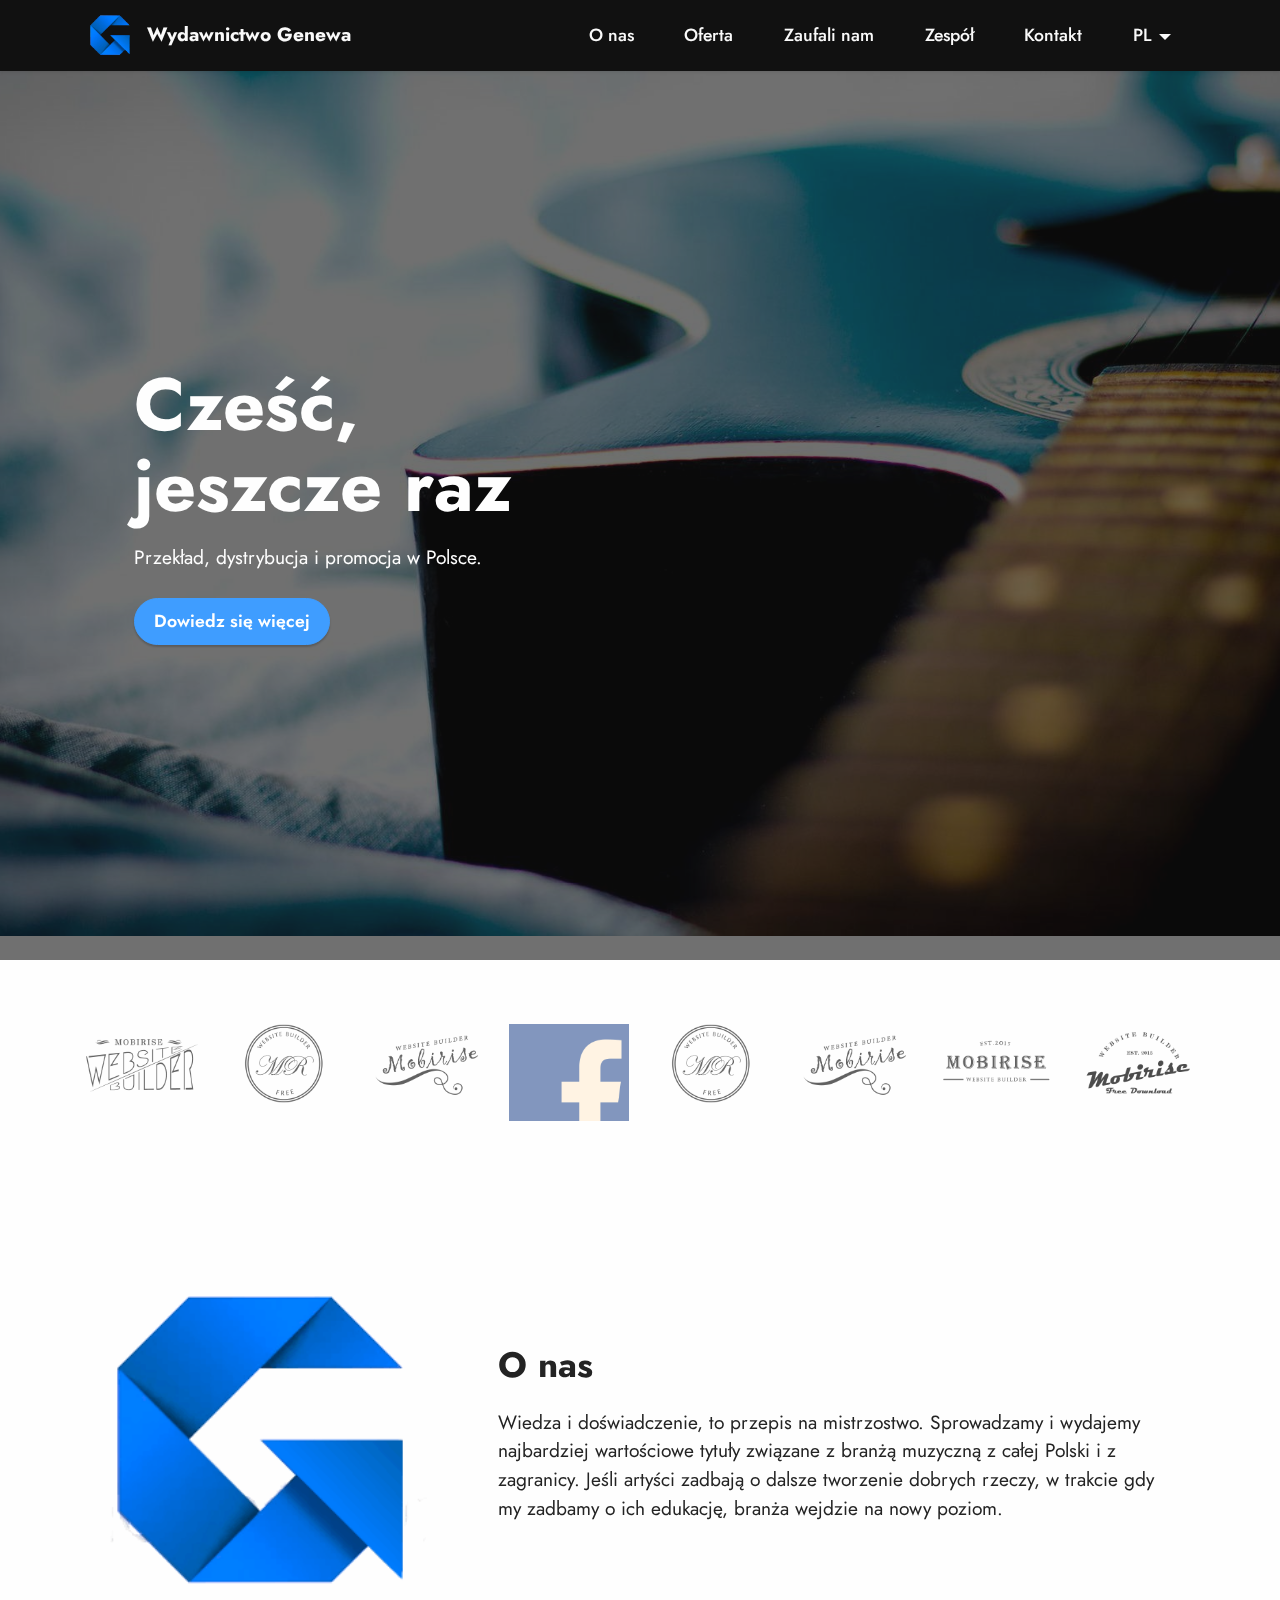
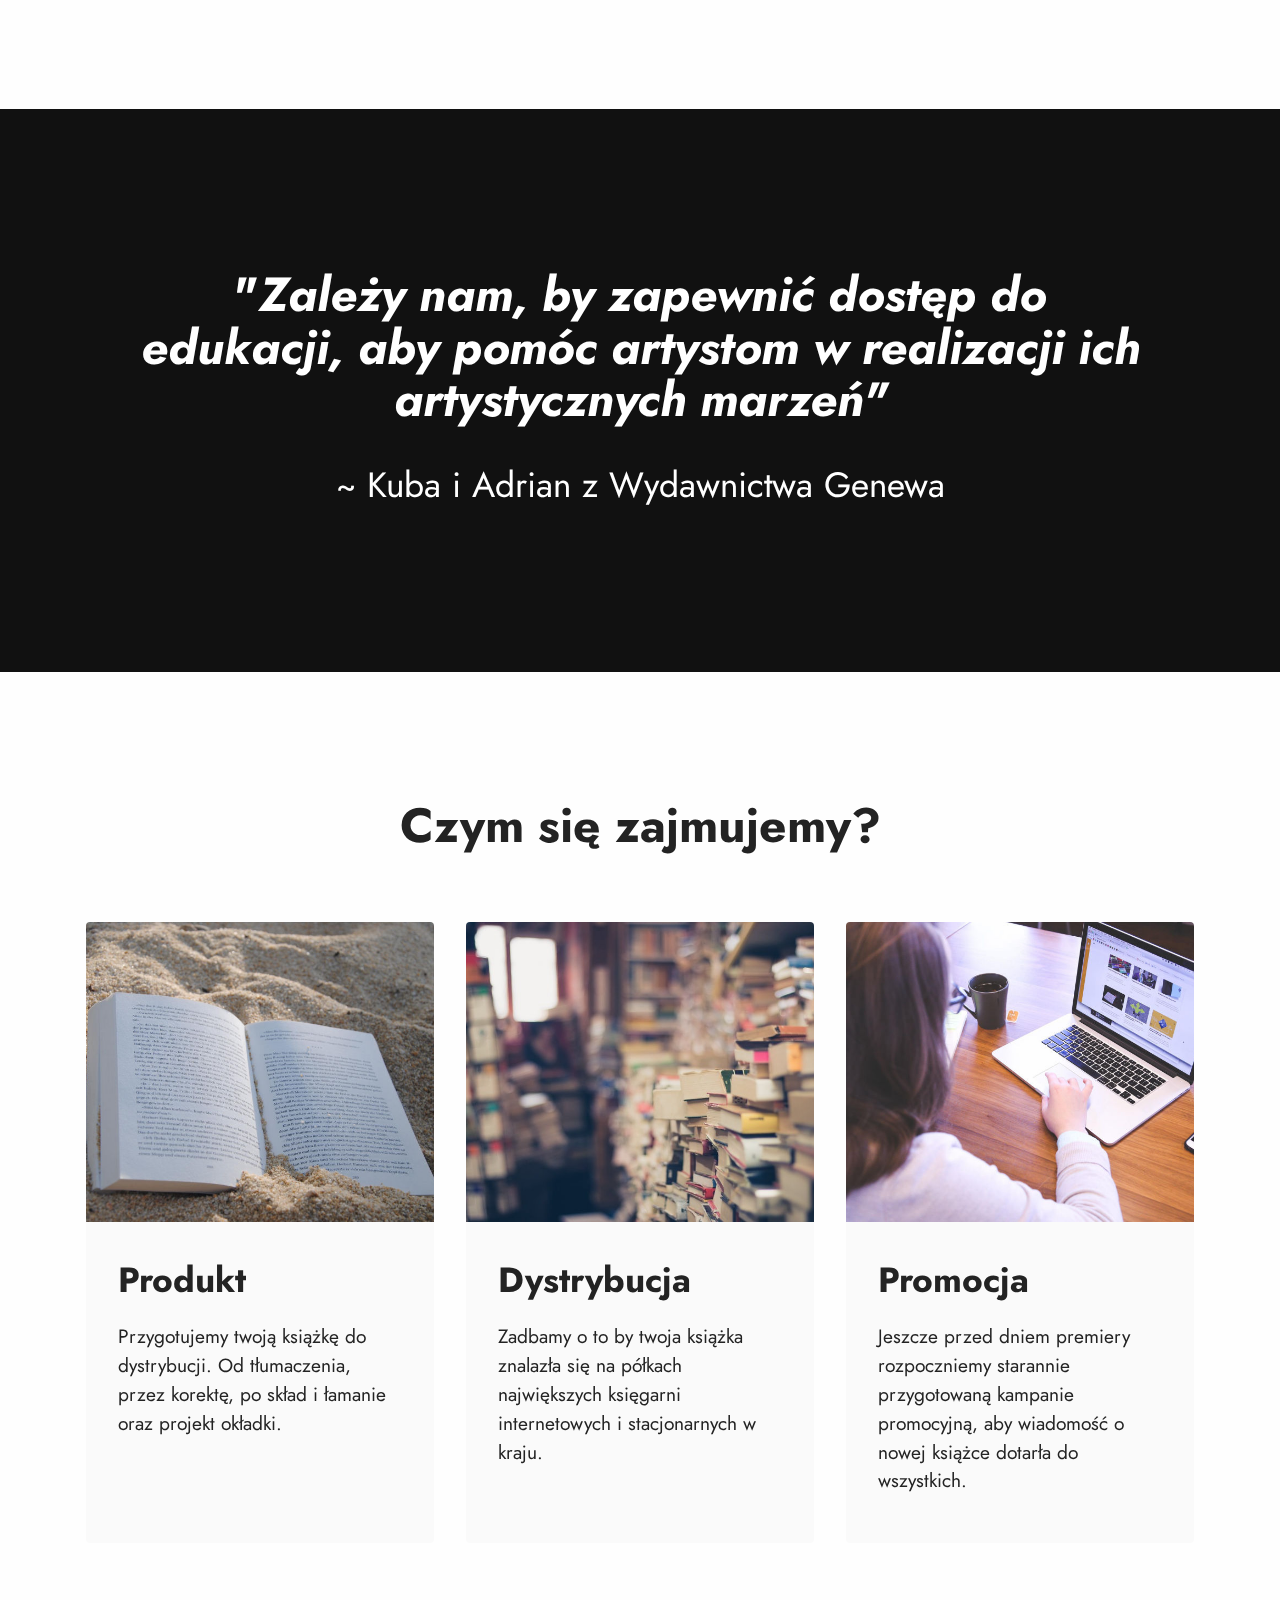
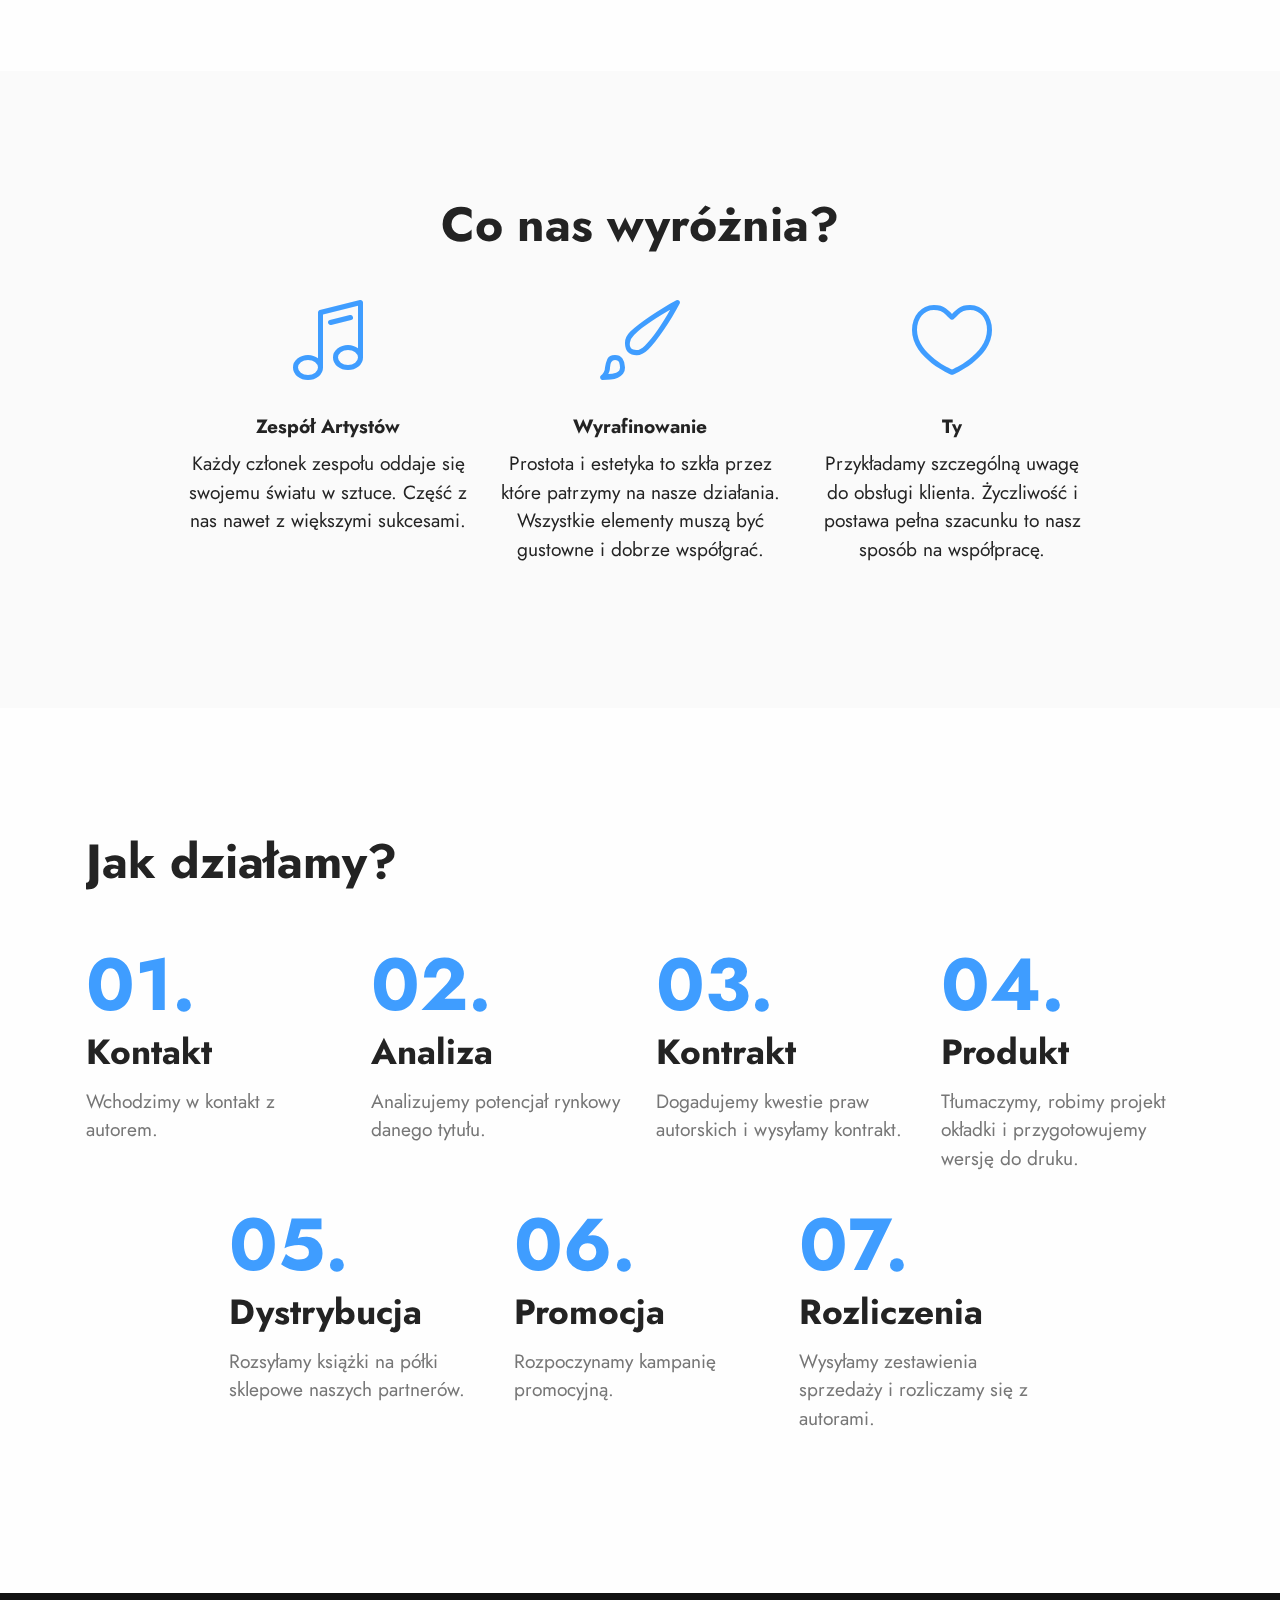
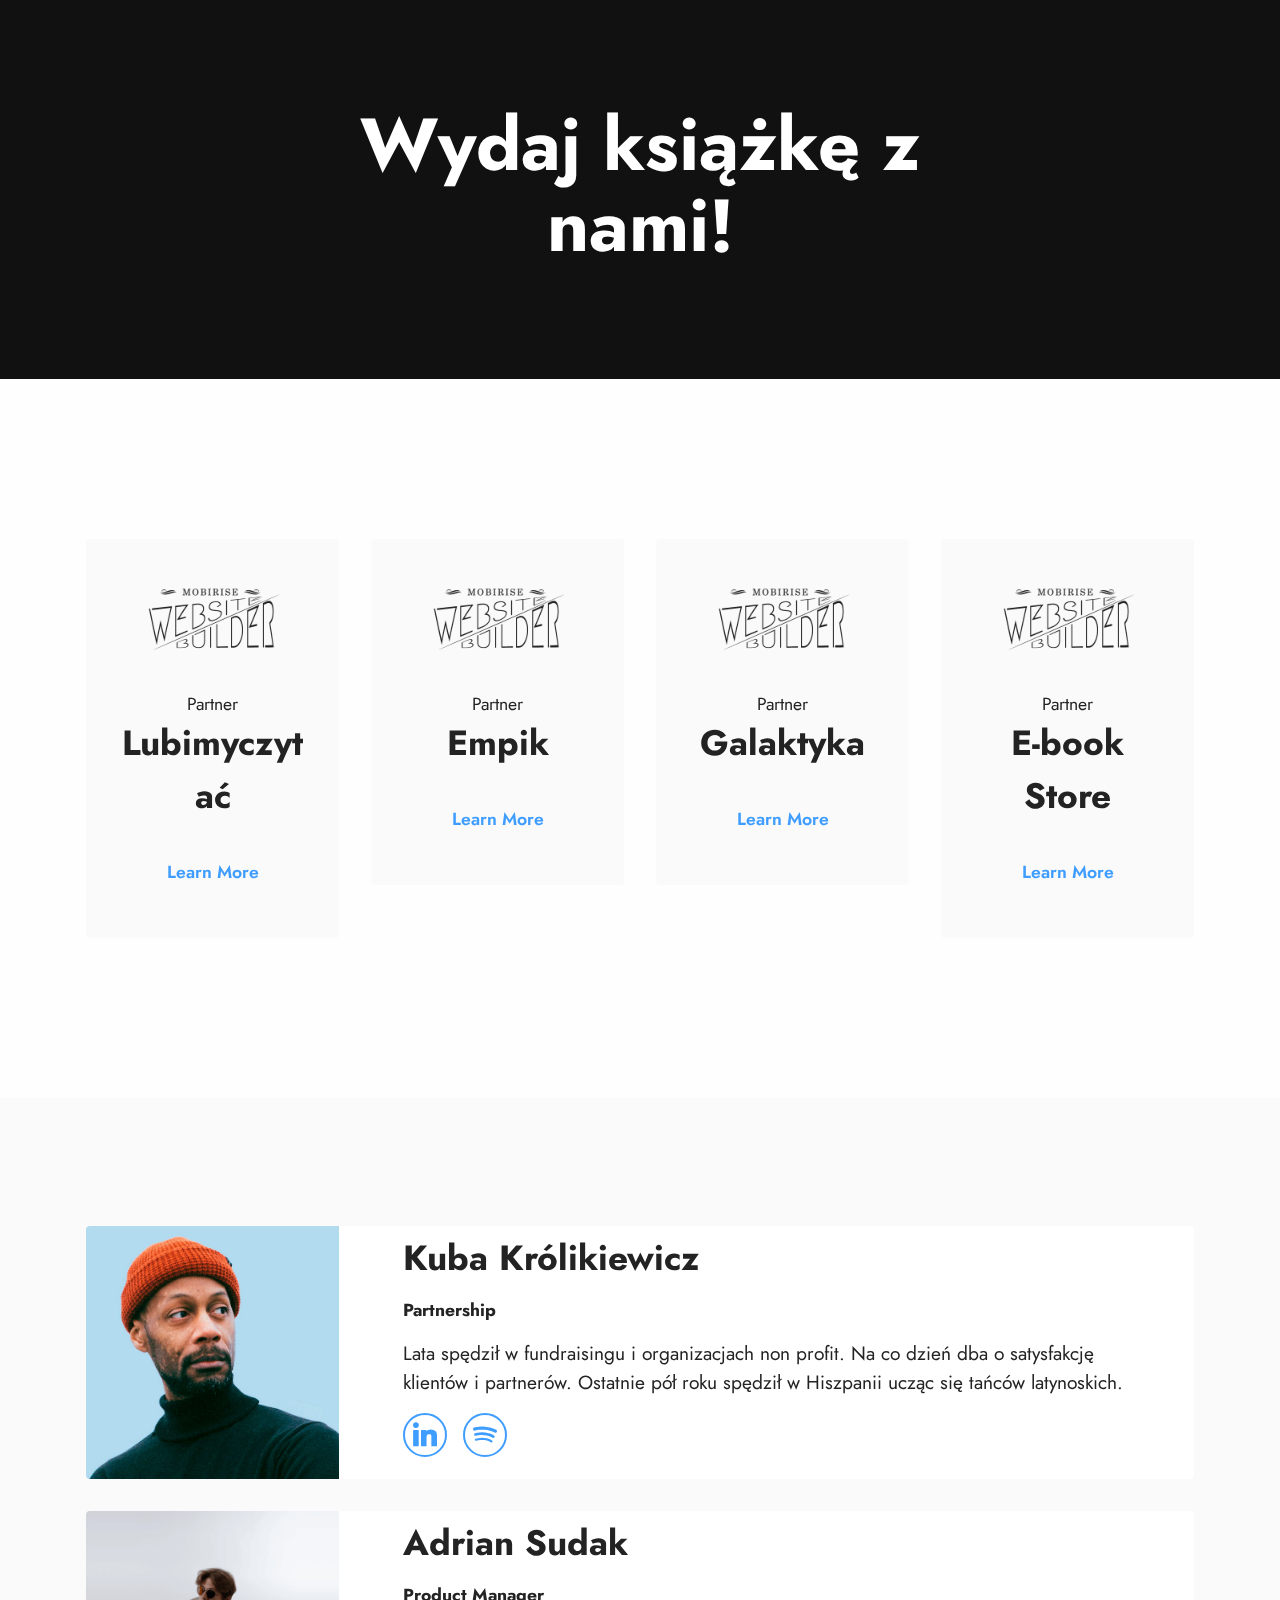
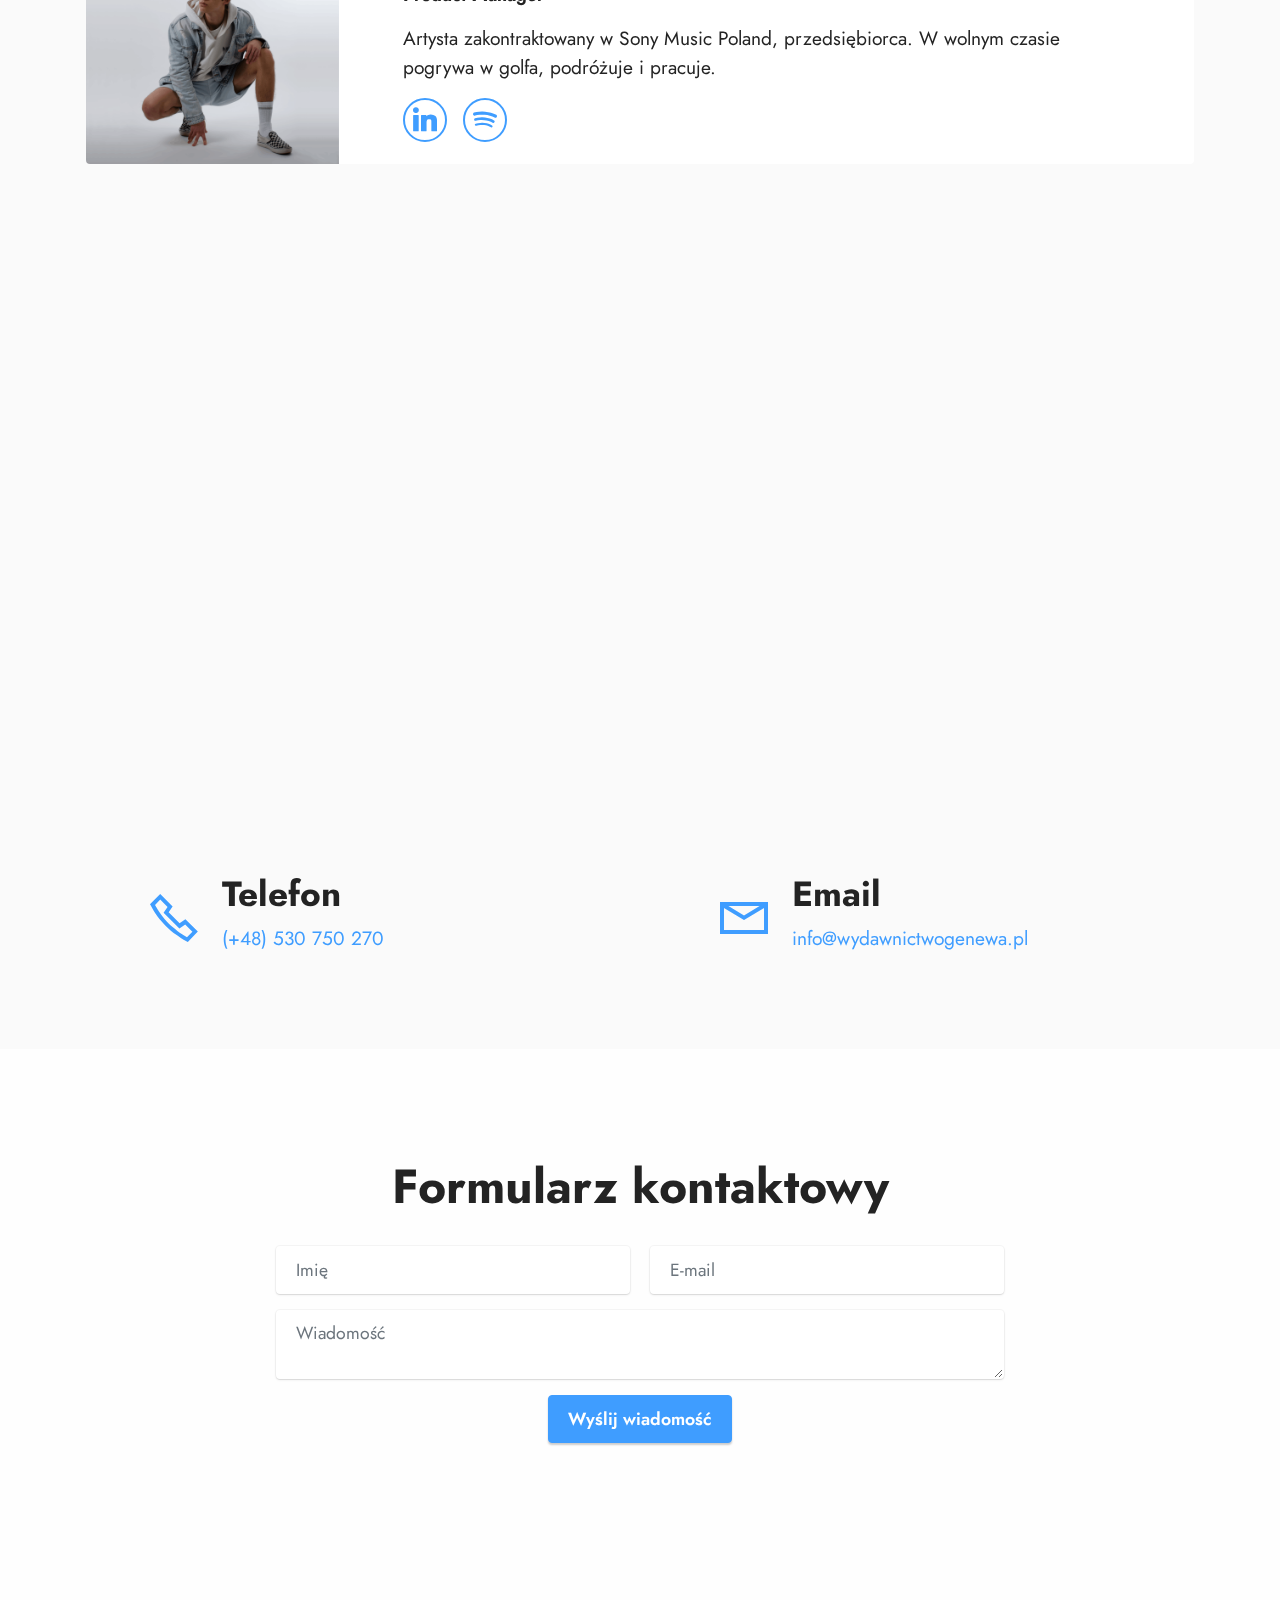
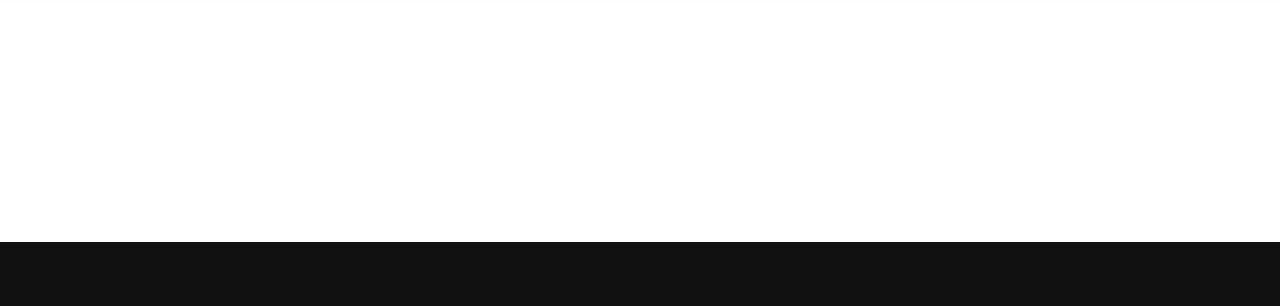
==== commit 75d17d3e: "Version 1.9" ====
--- a/index.html
+++ b/index.html
@@ -40,7 +40,7 @@
         <div class="container">
             <div class="navbar-brand">
                 <span class="navbar-logo">
-                    <a href="http://wydawnictwogenewa.pl">
+                    <a href="https://wydawnictwogenewa.pl">
                         <img src="assets/images/genewalogo-80x80.png" alt="Mobirise Website Builder" style="height: 3rem;">
                     </a>
                 </span>
@@ -55,7 +55,7 @@
                 </div>
             </button>
             <div class="collapse navbar-collapse" id="navbarSupportedContent">
-                <ul class="navbar-nav nav-dropdown nav-right" data-app-modern-menu="true"><li class="nav-item"><a class="nav-link link text-white show text-primary display-4" href="index.html#image1-2s">&nbsp;O nas</a></li><li class="nav-item"><a class="nav-link link text-white show text-primary display-4" href="index.html#features3-30">&nbsp;Oferta</a></li><li class="nav-item"><a class="nav-link link text-white show text-primary display-4" href="index.html#clients2-1l">&nbsp;Partnerzy</a></li><li class="nav-item"><a class="nav-link link text-white show text-primary display-4" href="index.html#team2-2t">&nbsp;Zespół</a></li><li class="nav-item"><a class="nav-link link text-white show text-primary display-4" href="index.html#contacts2-1e">&nbsp;Kontakt</a></li><li class="nav-item dropdown"><a class="nav-link link text-white dropdown-toggle display-4" href="https://mobiri.se" data-toggle="dropdown-submenu" data-bs-toggle="dropdown" data-bs-auto-close="outside" aria-expanded="false">&nbsp;PL</a><div class="dropdown-menu" aria-labelledby="dropdown-443"><a class="text-white dropdown-item text-primary display-4" href="index.html#top">Polski</a><a class="text-white dropdown-item text-primary display-4" href="eng.html#top">Angielski</a></div>
+                <ul class="navbar-nav nav-dropdown nav-right" data-app-modern-menu="true"><li class="nav-item"><a class="nav-link link text-white show text-primary display-4" href="index.html#image1-2s">&nbsp;O nas</a></li><li class="nav-item"><a class="nav-link link text-white show text-primary display-4" href="index.html#features3-30">&nbsp;Oferta</a></li><li class="nav-item"><a class="nav-link link text-white show text-primary display-4" href="index.html#clients2-1l">&nbsp;Zaufali nam</a></li><li class="nav-item"><a class="nav-link link text-white show text-primary display-4" href="index.html#team2-2t">&nbsp;Zespół</a></li><li class="nav-item"><a class="nav-link link text-white show text-primary display-4" href="index.html#contacts2-1e">&nbsp;Kontakt</a></li><li class="nav-item dropdown"><a class="nav-link link text-white dropdown-toggle display-4" href="https://mobiri.se" data-toggle="dropdown-submenu" data-bs-toggle="dropdown" data-bs-auto-close="outside" aria-expanded="false">&nbsp;PL</a><div class="dropdown-menu" aria-labelledby="dropdown-443"><a class="text-white dropdown-item text-primary display-4" href="index.html#top">Polski</a><a class="text-white dropdown-item text-primary display-4" href="eng.html#top">Angielski</a></div>
                     </li></ul>
                 
                 
@@ -138,7 +138,7 @@
                 <div class="text-wrapper">
                     <h3 class="mbr-section-title mbr-fonts-style mb-3 display-5"><strong>O nas</strong></h3>
                     <p class="mbr-text mbr-fonts-style display-7">
-                        Jeszcze raz, jeszcze raz, jeszcze raz. To sekret maestrii. Spokój, niezłomność&nbsp;</p>
+                        Wiedza i doświadczenie, to przepis na mistrzostwo. Sprowadzamy i wydajemy najbardziej wartościowe tytuły związane z branżą muzyczną z całej Polski i z zagranicy. Jeśli artyści zadbają o dalsze tworzenie dobrych rzeczy, w trakcie gdy my zadbamy o ich edukację, branża wejdzie na nowy poziom.</p>
                 </div>
             </div>
         </div>
@@ -202,9 +202,9 @@
                         <img src="assets/images/mbr-816x569.jpg" alt="Mobirise Website Builder" data-bs-slide-to="2" data-slide-to="2">
                     </div>
                     <div class="item-content">
-                        <h5 class="item-title mbr-fonts-style display-5"><strong>Kampania</strong></h5>
-                        
-                        <p class="mbr-text mbr-fonts-style mt-3 display-7">Jeszcze przed dniem premiery rozpoczynamy starannie przygotowaną kampanie promocyjną, aby wiadomość o nowej książce dotarła do wszystkich.<br></p>
+                        <h5 class="item-title mbr-fonts-style display-5"><strong>Promocja</strong></h5>
+                        
+                        <p class="mbr-text mbr-fonts-style mt-3 display-7">Jeszcze przed dniem premiery rozpoczniemy starannie przygotowaną kampanie promocyjną, aby wiadomość o nowej książce dotarła do wszystkich.<br></p>
                     </div>
                     
                 </div>
@@ -257,7 +257,7 @@
                         <div class="iconfont-wrapper">
                             <span class="mbr-iconfont mbrib-hearth"></span>
                         </div>
-                        <h5 class="card-title mbr-fonts-style display-7"><strong>Obsługa Klienta</strong></h5>
+                        <h5 class="card-title mbr-fonts-style display-7"><strong>Ty</strong></h5>
                         <p class="card-text mbr-fonts-style display-7">Przykładamy szczególną uwagę do obsługi klienta. Życzliwość i postawa pełna szacunku to nasz sposób na współpracę.</p>
                     </div>
                 </div>
@@ -290,9 +290,8 @@
                     <div class="title">
                         <span class="num mbr-fonts-style display-1"><strong>01.</strong></span>
                     </div>
-                    <h4 class="card-title mbr-fonts-style display-5"><strong>Analiza</strong></h4>
-                    <p class="mbr-text card-text mbr-fonts-style display-7">
-                        Analizujemy potencjał danego tytułu.</p>
+                    <h4 class="card-title mbr-fonts-style display-5"><strong>Kontakt</strong></h4>
+                    <p class="mbr-text card-text mbr-fonts-style display-7">Wchodzimy w kontakt z autorem.&nbsp;</p>
                 </div>
             </div>
             <div class="card p-4 p-md-3 col-md-6 col-lg-3">
@@ -301,9 +300,8 @@
                         <span class="num mbr-fonts-style display-1"><strong>02.</strong></span>
                     </div>
                     <h4 class="card-title mbr-fonts-style display-5">
-                        <strong>Kontakt</strong></h4>
-                    <p class="mbr-text card-text mbr-fonts-style display-7">Kontaktujemy się z autorem i uzgadniamy kwestie praw autorskich.
-                    </p>
+                        <strong>Analiza</strong></h4>
+                    <p class="mbr-text card-text mbr-fonts-style display-7">Analizujemy potencjał rynkowy danego tytułu.</p>
                 </div>
             </div>
             <div class="card p-4 p-md-3 col-md-6 col-lg-3">
@@ -312,8 +310,8 @@
                         <span class="num mbr-fonts-style display-1"><strong>03.</strong></span>
                     </div>
                     <h4 class="card-title mbr-fonts-style display-5">
-                        <strong>Produkt</strong></h4>
-                    <p class="mbr-text card-text mbr-fonts-style display-7">Tłumaczymy, robimy projekt okładki i przygotowujemy wersję do druku.</p>
+                        <strong>Kontrakt</strong></h4>
+                    <p class="mbr-text card-text mbr-fonts-style display-7">Dogadujemy kwestie praw autorskich i wysyłamy kontrakt.</p>
                 </div>
             </div>
             <div class="card p-4 p-md-3 col-md-6 col-lg-3">
@@ -321,8 +319,8 @@
                     <div class="title">
                         <span class="num mbr-fonts-style display-1"><strong>04.</strong></span>
                     </div>
-                    <h4 class="card-title mbr-fonts-style display-5"><strong>Druk</strong></h4>
-                    <p class="mbr-text card-text mbr-fonts-style display-7">Zlecamy druk fizycznych egzemplarzy najlepszym drukarnią w Polsce.&nbsp;</p>
+                    <h4 class="card-title mbr-fonts-style display-5"><strong>Produkt</strong></h4>
+                    <p class="mbr-text card-text mbr-fonts-style display-7">Tłumaczymy, robimy projekt okładki i przygotowujemy wersję do druku.</p>
                 </div>
             </div>
             <div class="card p-4 p-md-3 col-md-6 col-lg-3">
@@ -344,7 +342,7 @@
                     <h4 class="card-title mbr-fonts-style display-5">
                         <strong>Promocja</strong></h4>
                     <p class="mbr-text card-text mbr-fonts-style display-7">
-                        Przygotowujemy indywidualną kampanię marketingową każdego nadchodzącego tytułu.
+                        Rozpoczynamy kampanię promocyjną.
                     </p>
                 </div>
             </div>
@@ -471,11 +469,9 @@
                             <h5 class="card-title mbr-fonts-style m-0 mb-3 display-5">
                                 <strong>Kuba Królikiewicz</strong></h5>
                             <h6 class="card-subtitle mbr-fonts-style mb-3 display-4">
-                                <strong>Partnerships Manager</strong></h6>
+                                <strong>Partnership</strong></h6>
                             <p class="mbr-text mbr-fonts-style display-7">
-                                Themes in the Mobirise website builder offer multiple blocks: intros, sliders,
-                                galleries, forms, articles, and so on. Start a project and click on the red plus buttons
-                                to see the blocks available for your theme.
+                                Lata spędził w fundraisingu i organizacjach non profit. Na co dzień dba o satysfakcję klientów i partnerów. Ostatnie pół roku spędził w Hiszpanii ucząc się tańców latynoskich.
                             </p>
                             <div class="social-row display-7">
                                 <div class="soc-item">
@@ -484,8 +480,8 @@
                                     </a>
                                 </div>
                                 <div class="soc-item">
-                                    <a href="mailto:info@wydawnictwogenewa.pl">
-                                        <span class="mbr-iconfont socicon-mail socicon"></span>
+                                    <a href="https://open.spotify.com/user/0t4v9oz3ii1ak6t2z1zkjsey2?si=51acf95a53734e70" target="_blank">
+                                        <span class="mbr-iconfont socicon-spotify socicon"></span>
                                     </a>
                                 </div>
                                 
@@ -601,7 +597,7 @@
         </div>
         <div class="row justify-content-center mt-4">
             <div class="col-lg-8 mx-auto mbr-form" data-form-type="formoid">
-                <form action="https://mobirise.eu/" method="POST" class="mbr-form form-with-styler" data-form-title="Form Name"><input type="hidden" name="email" data-form-email="true" value="juru1aGeOw6RUjbmbgtok1Zu3oPoxsa0Z609iigEu3v+ZV2MmhZLnz7nJAPDcWhepPRn8BkVCxeFuRQ5rekyBlHOuDKRAFe9uyDOpEQ35rtb+69AjifijenpmWf5bi8i">
+                <form action="https://mobirise.eu/" method="POST" class="mbr-form form-with-styler" data-form-title="Form Name"><input type="hidden" name="email" data-form-email="true" value="mAeG9UTvzythB/ZxFqykPAHIIRQmsTLeeLqGnlvSaNfDuVu6DzlLaRE8dTivAy6D/fp59x7WwdFlf3GR4toUm28u7d+j9FMcQOUzoLxwXi16Hf0uFK4qmSOZBl1xOYhW">
                     <div class="row">
                         <div hidden="hidden" data-form-alert="" class="alert alert-success col-12">Wiadomość dotarła! Wkrótce się odezwiemy:)</div>
                         <div hidden="hidden" data-form-alert-danger="" class="alert alert-danger col-12">
--- a/assets/mobirise/css/mbr-additional.css
+++ b/assets/mobirise/css/mbr-additional.css
@@ -1489,9 +1489,9 @@
   display: none;
 }
 .cid-tdia49wPQU {
-  padding-top: 5rem;
-  padding-bottom: 5rem;
-  background-color: #fefefe;
+  padding-top: 1rem;
+  padding-bottom: 1rem;
+  background-color: #fafafa;
 }
 .cid-tdia49wPQU .mbr-fallback-image.disabled {
   display: none;
@@ -1533,7 +1533,7 @@
 .cid-tdiCdCMtio {
   padding-top: 7rem;
   padding-bottom: 10rem;
-  background-color: #fafafa;
+  background-color: #fefefe;
 }
 .cid-tdiCdCMtio .mbr-overlay {
   background-color: #ffffff;
--- a/assets/mobirise/css/mbr-additional.css
+++ b/assets/mobirise/css/mbr-additional.css
@@ -1489,9 +1489,9 @@
   display: none;
 }
 .cid-tdia49wPQU {
-  padding-top: 5rem;
-  padding-bottom: 5rem;
-  background-color: #fefefe;
+  padding-top: 1rem;
+  padding-bottom: 1rem;
+  background-color: #fafafa;
 }
 .cid-tdia49wPQU .mbr-fallback-image.disabled {
   display: none;
@@ -1533,7 +1533,7 @@
 .cid-tdiCdCMtio {
   padding-top: 7rem;
   padding-bottom: 10rem;
-  background-color: #fafafa;
+  background-color: #fefefe;
 }
 .cid-tdiCdCMtio .mbr-overlay {
   background-color: #ffffff;
